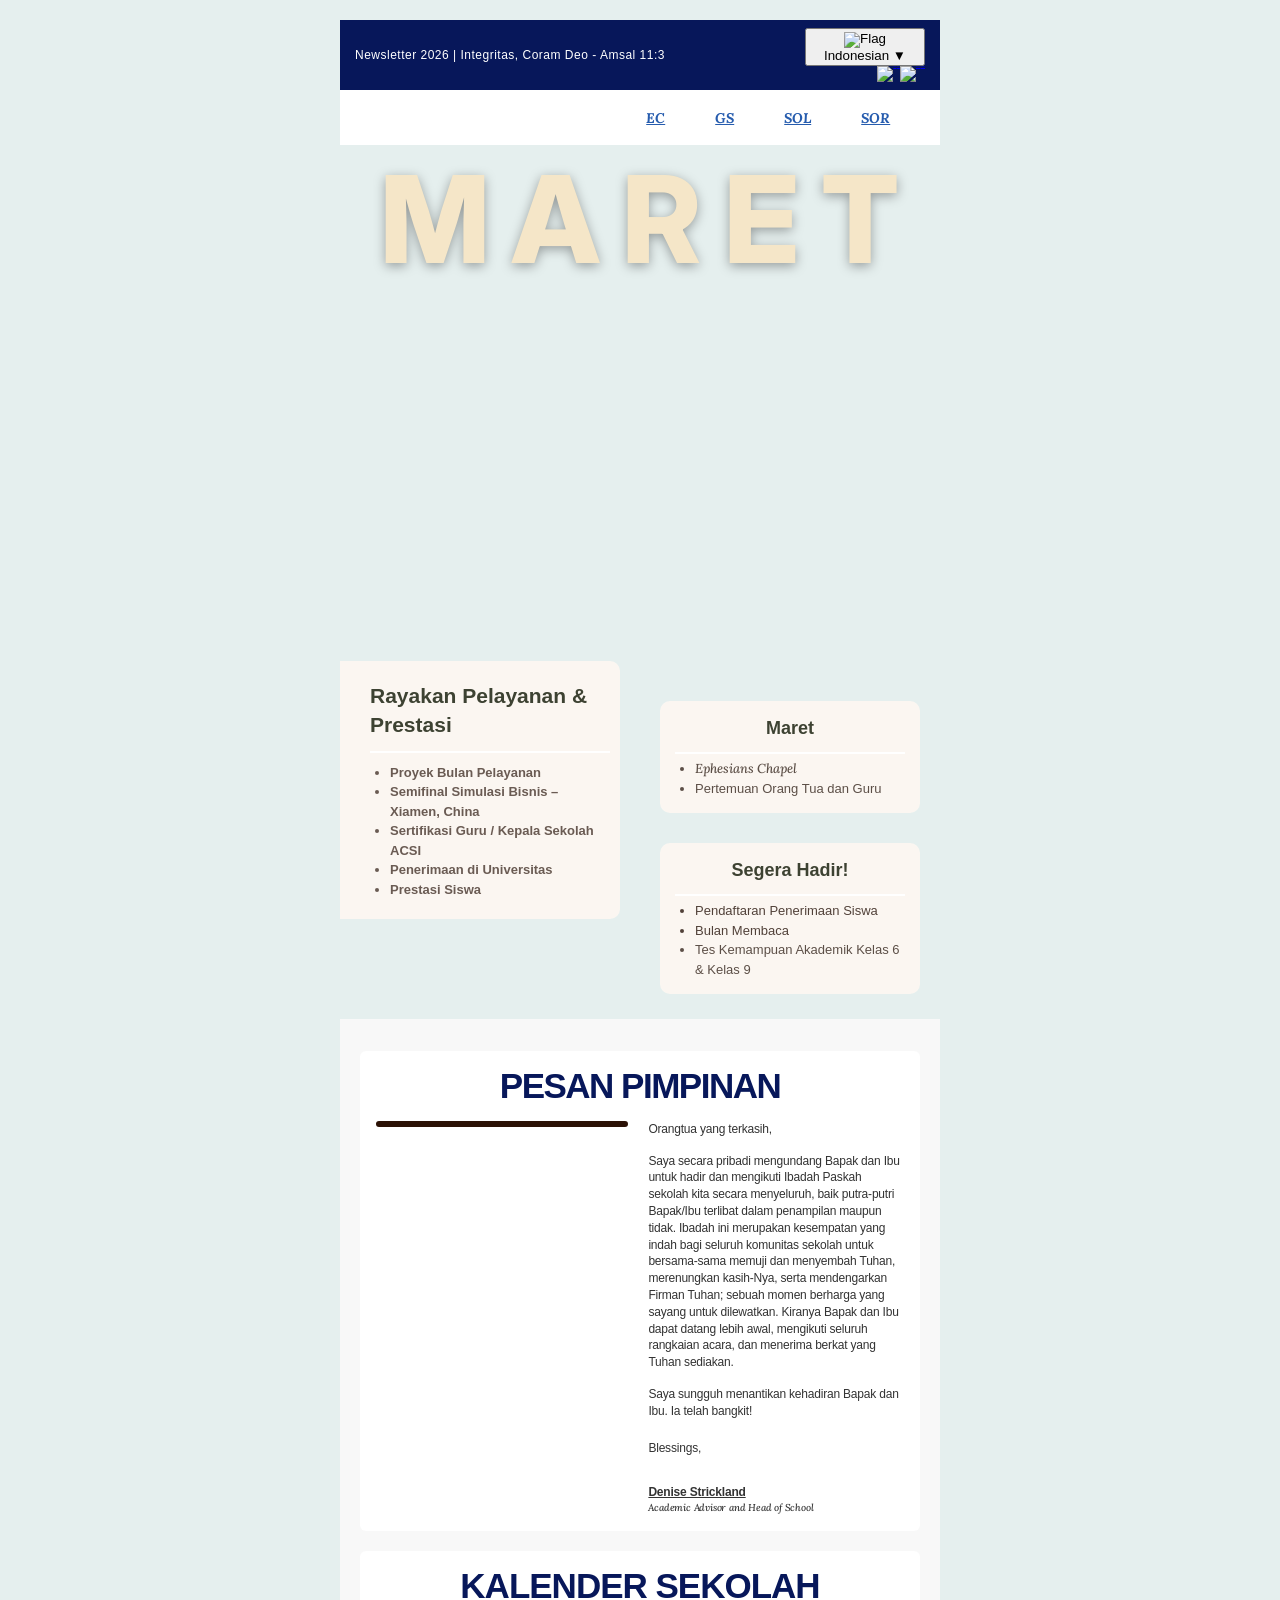
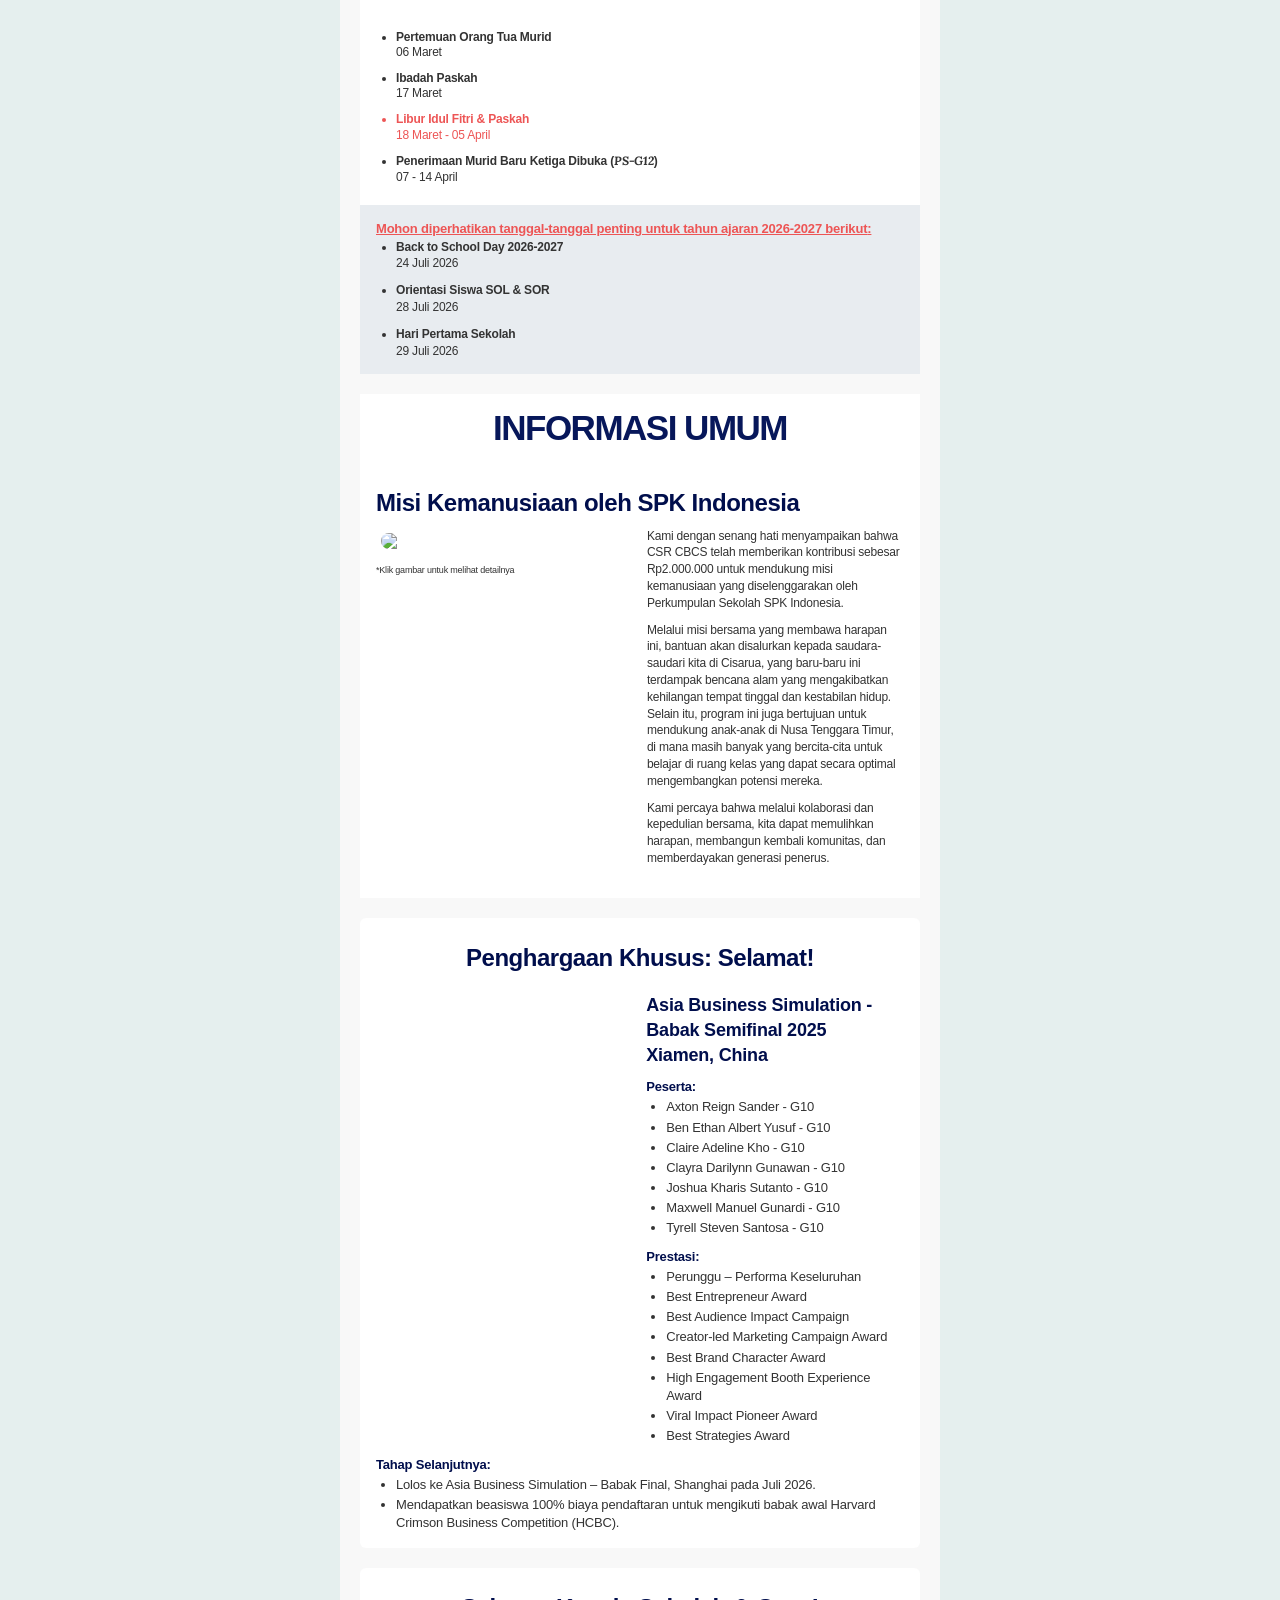
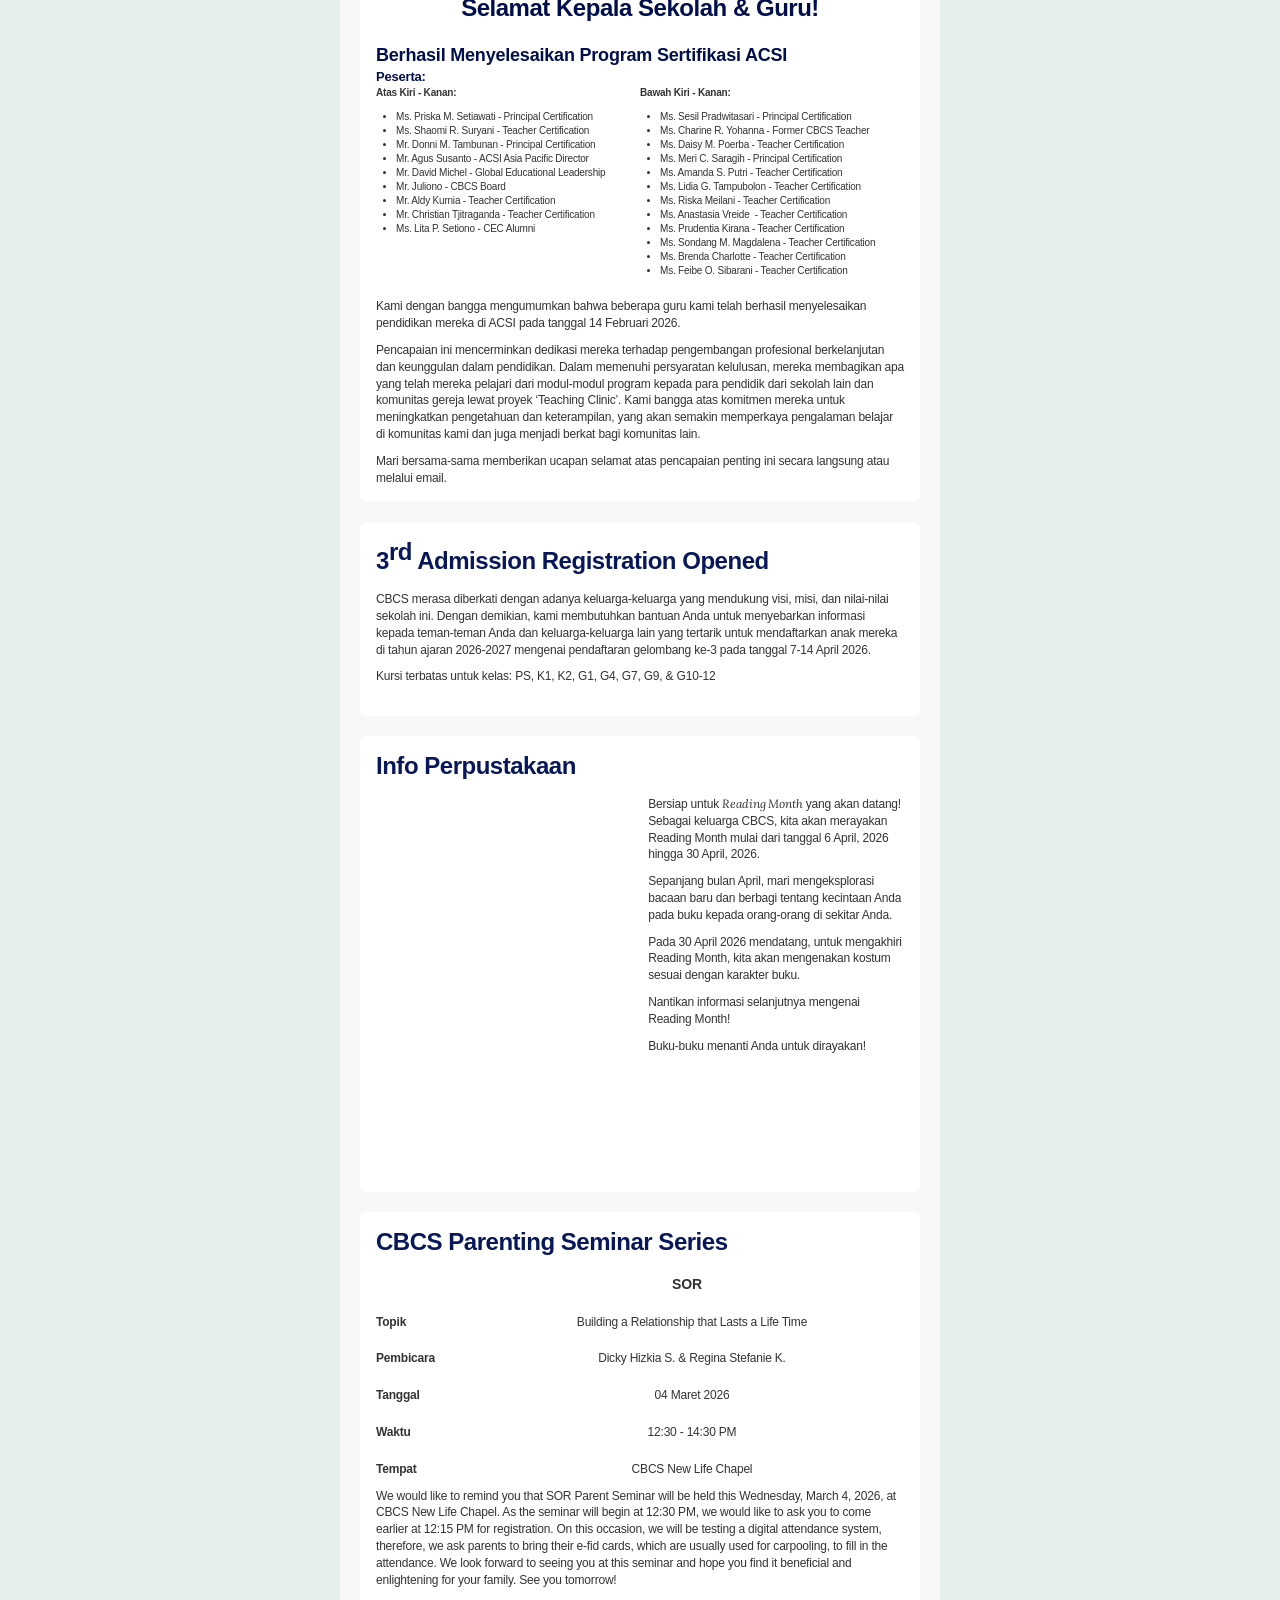
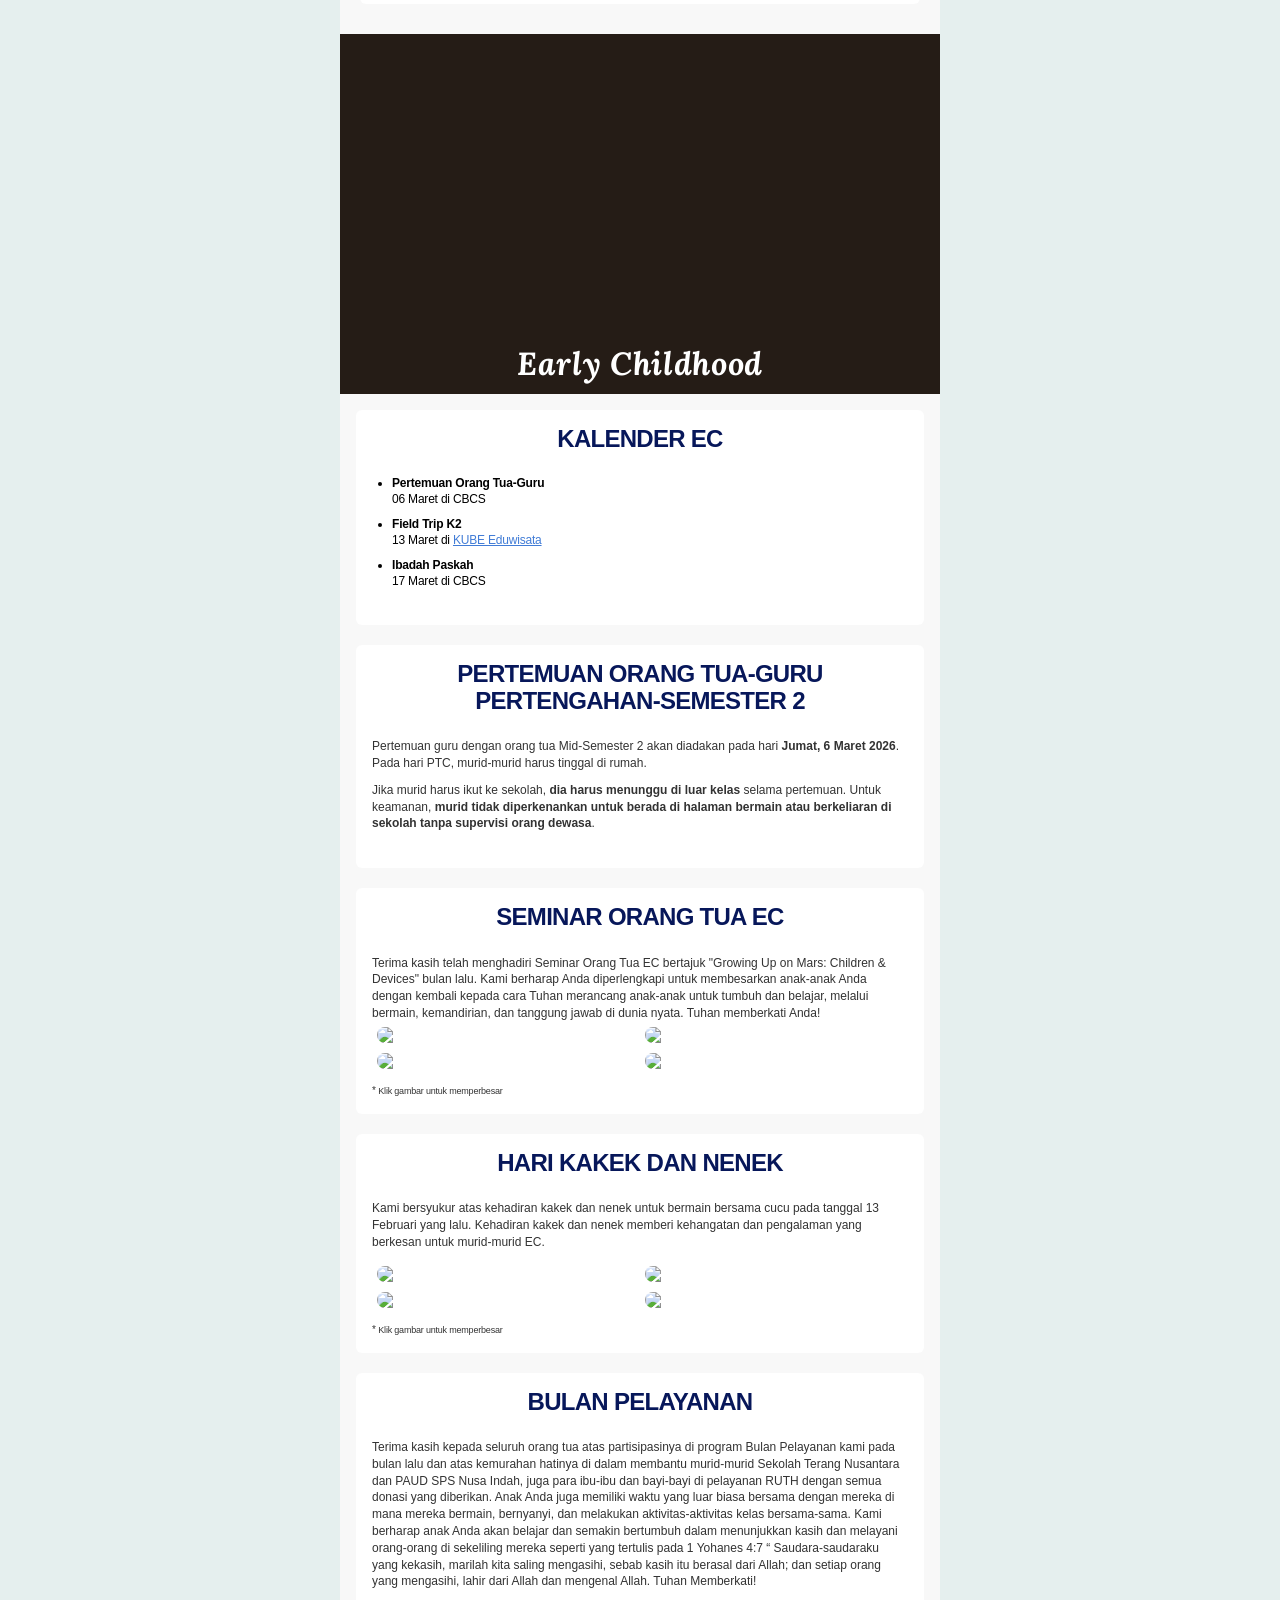
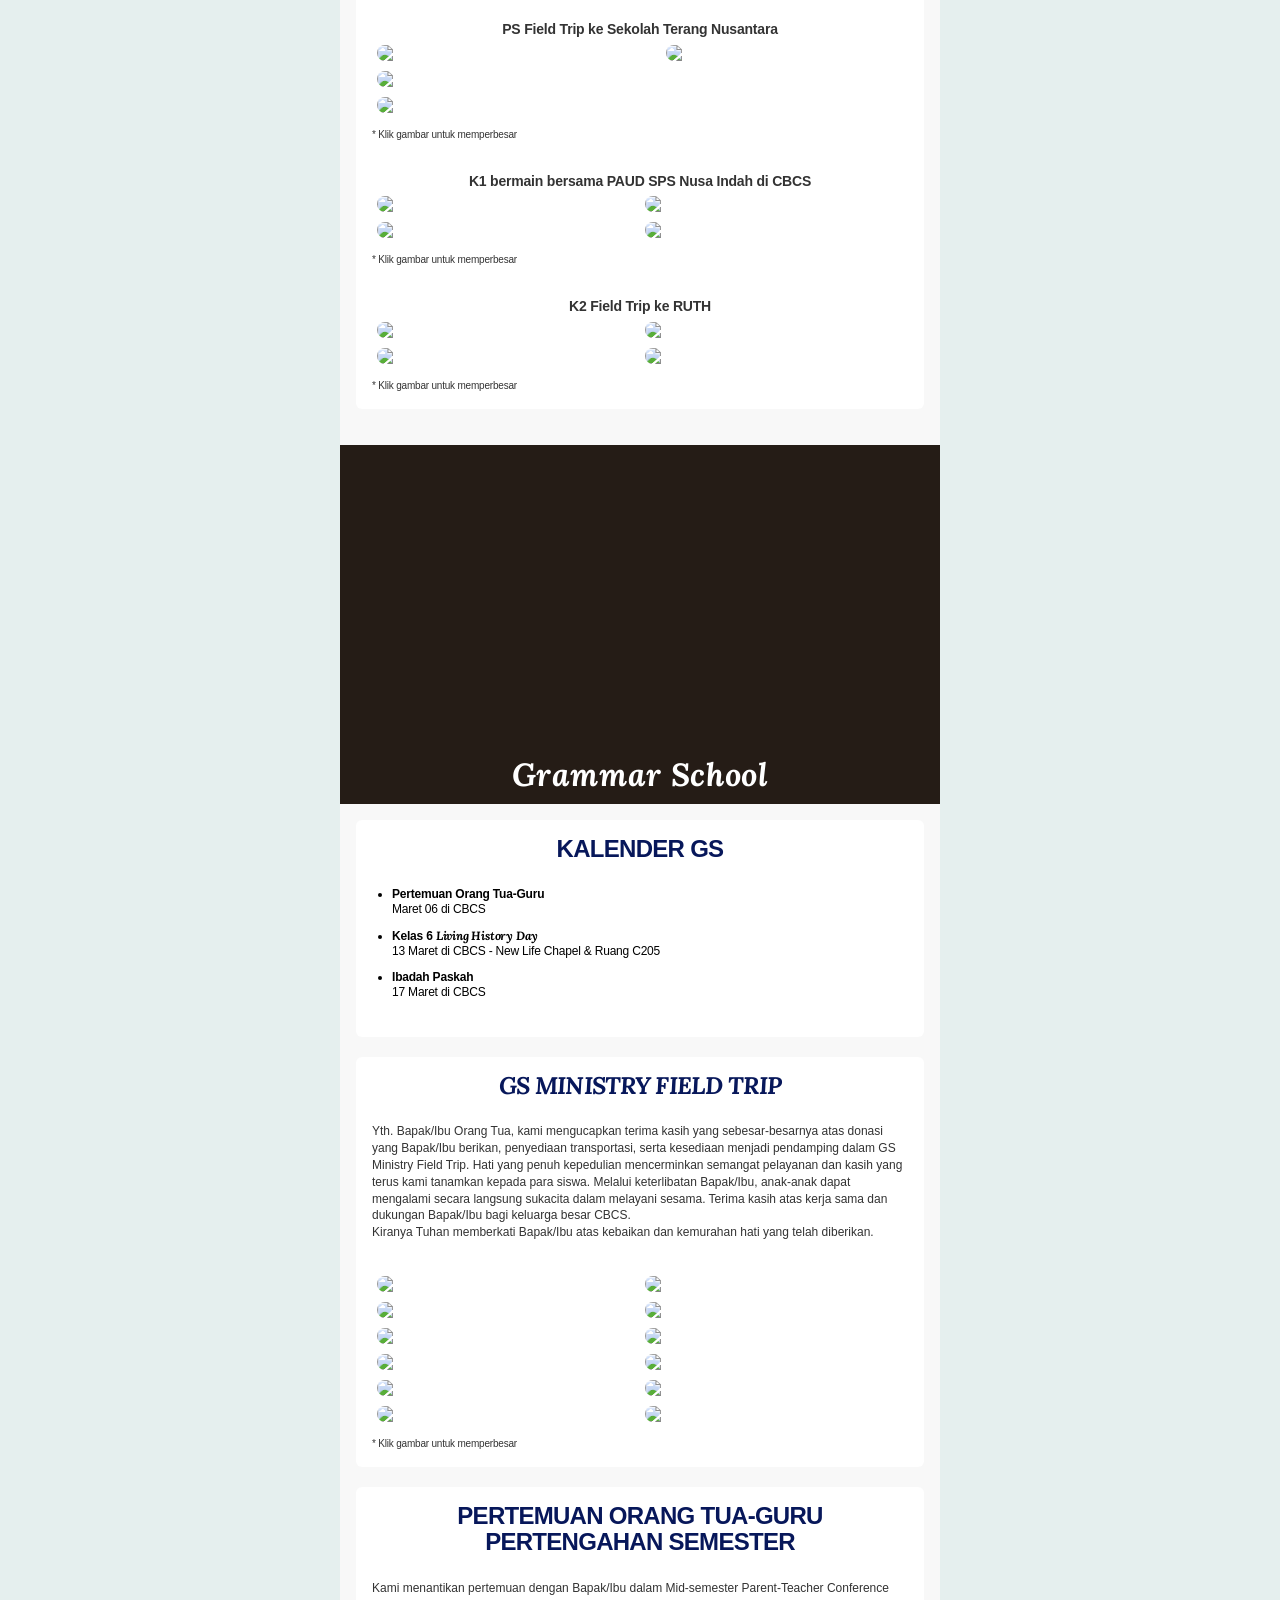
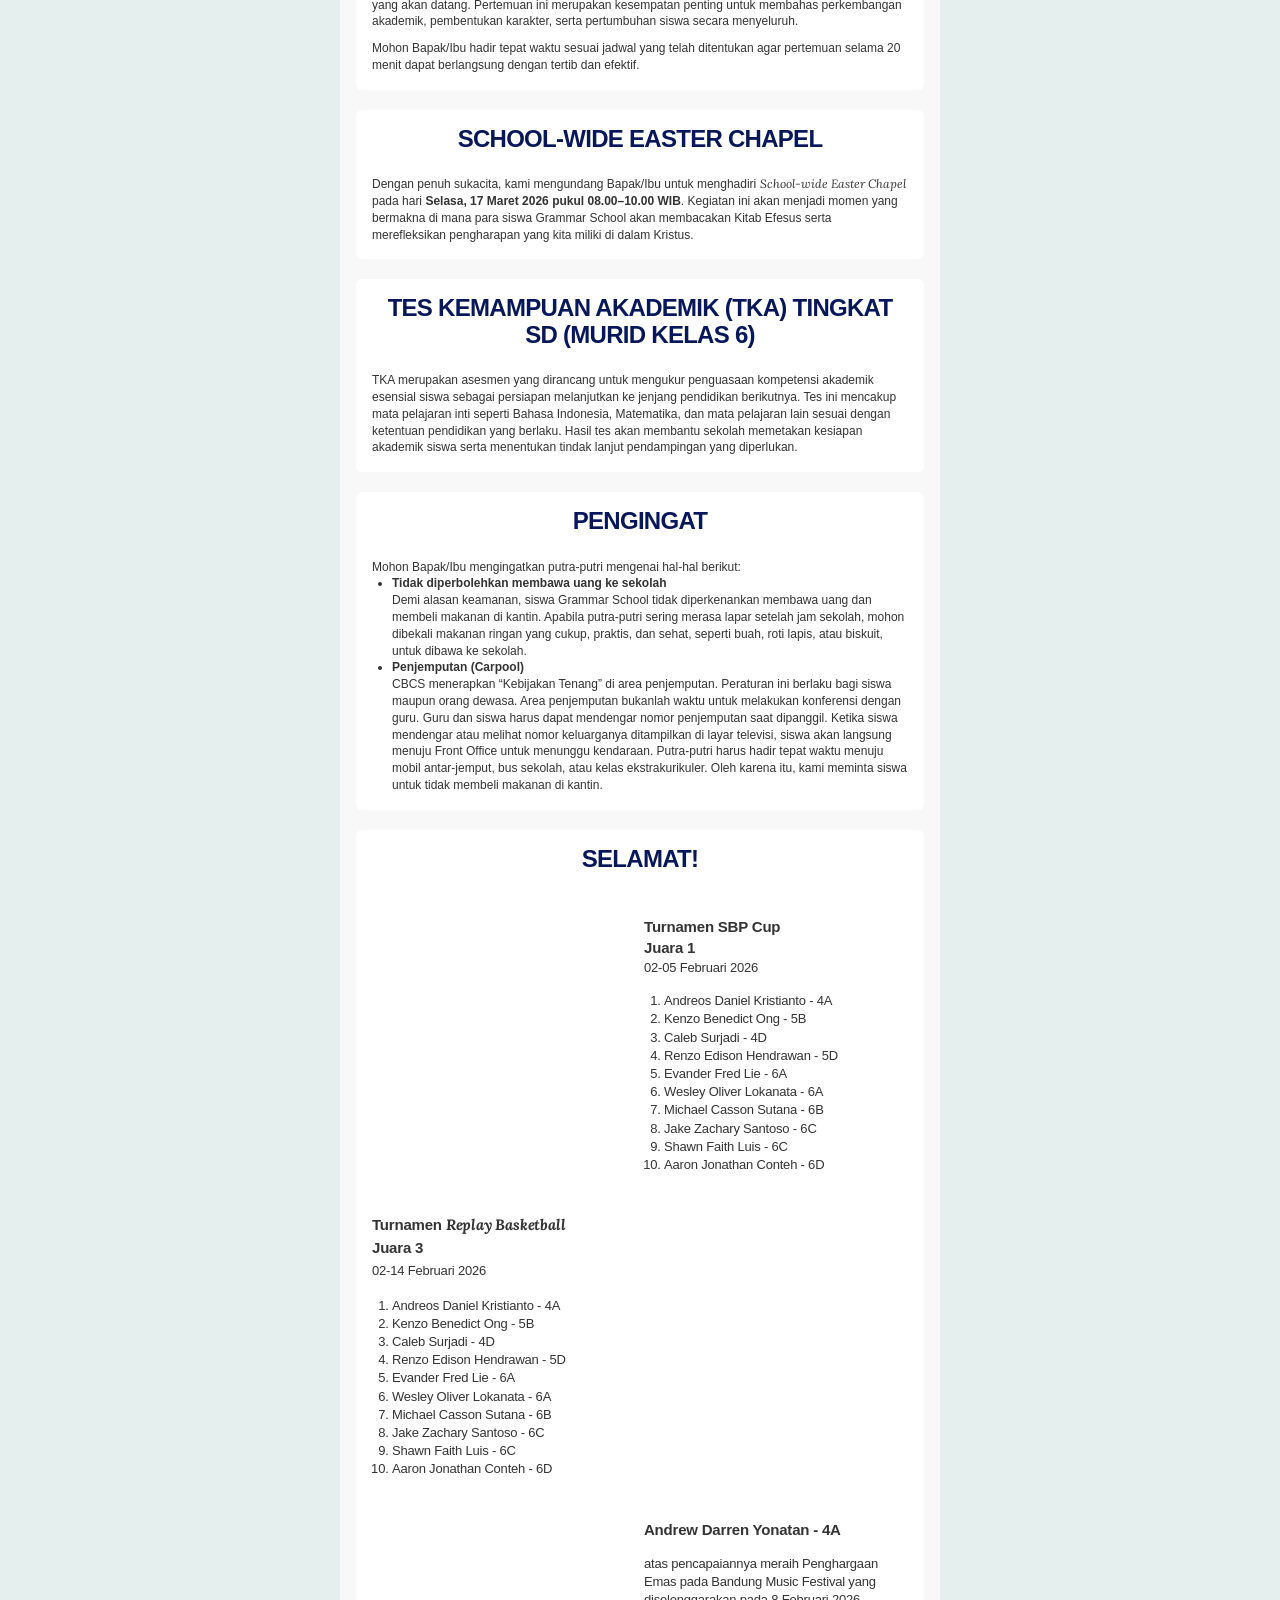
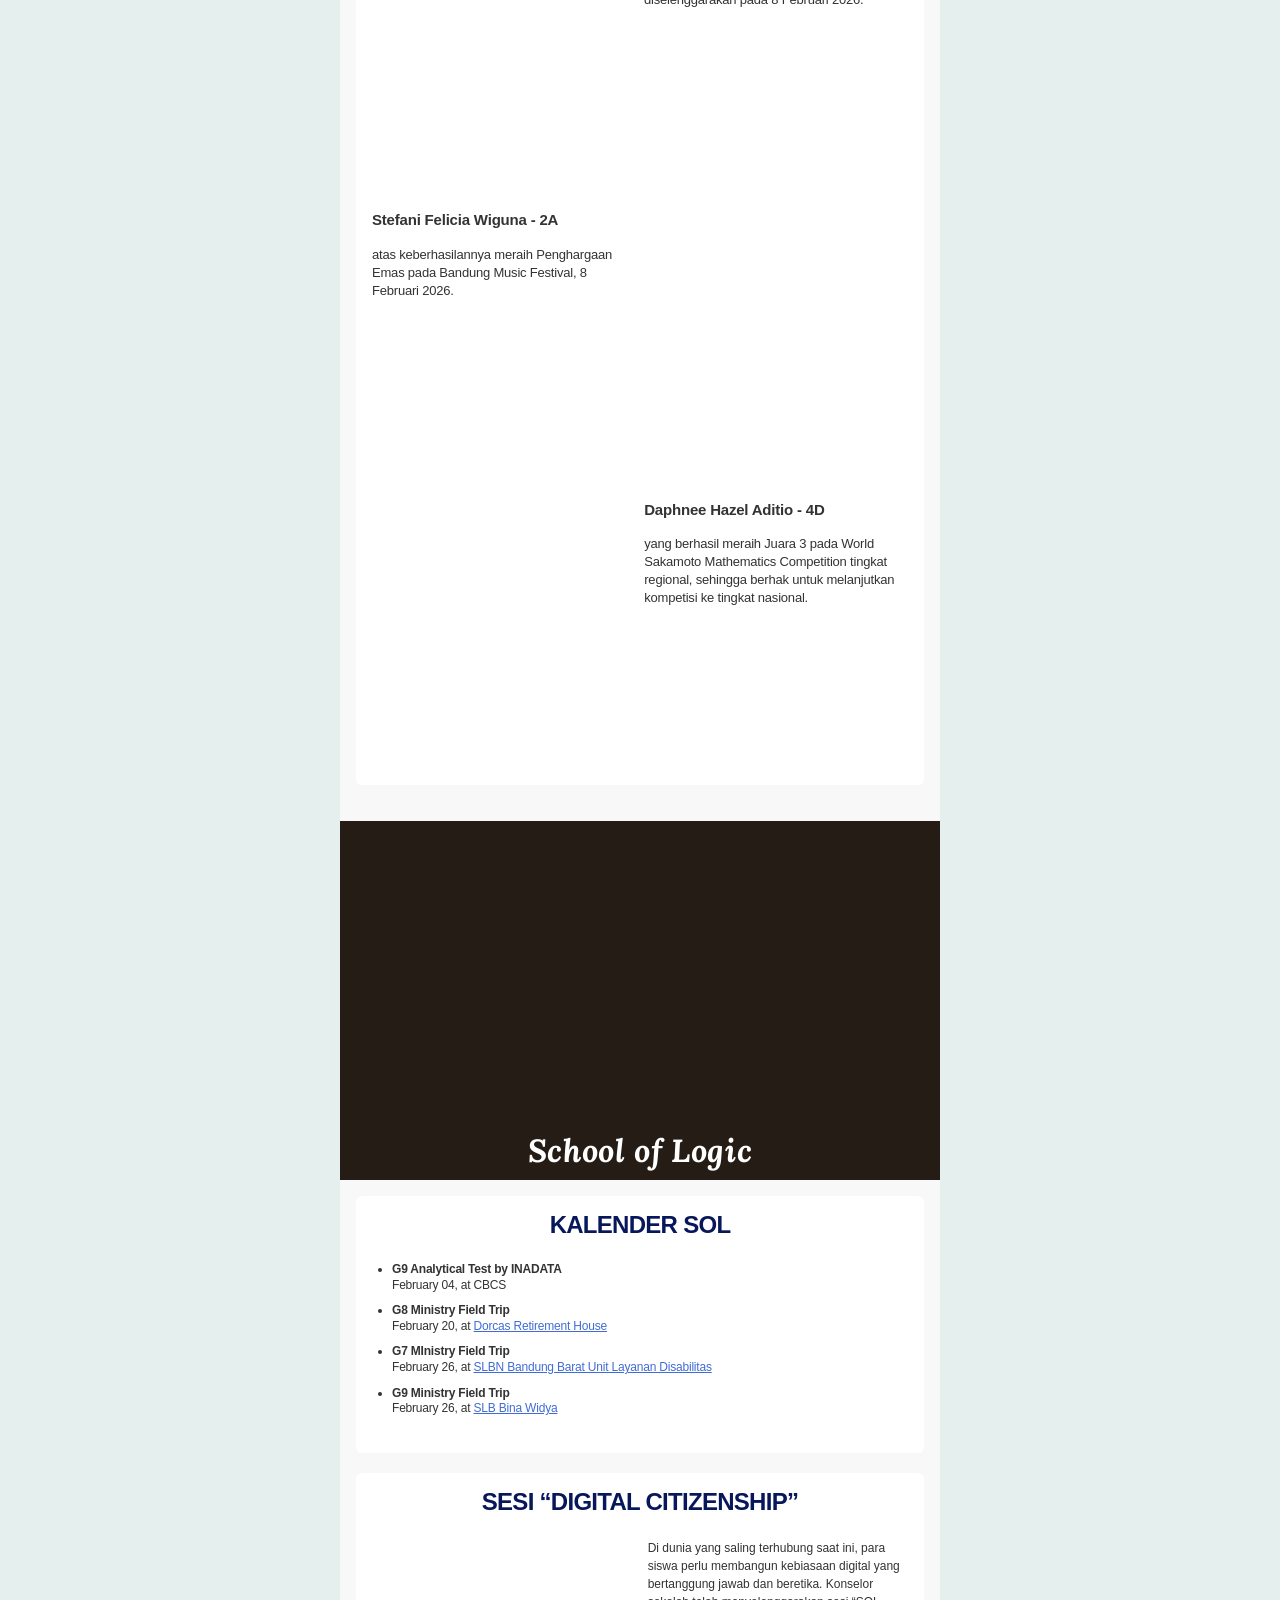
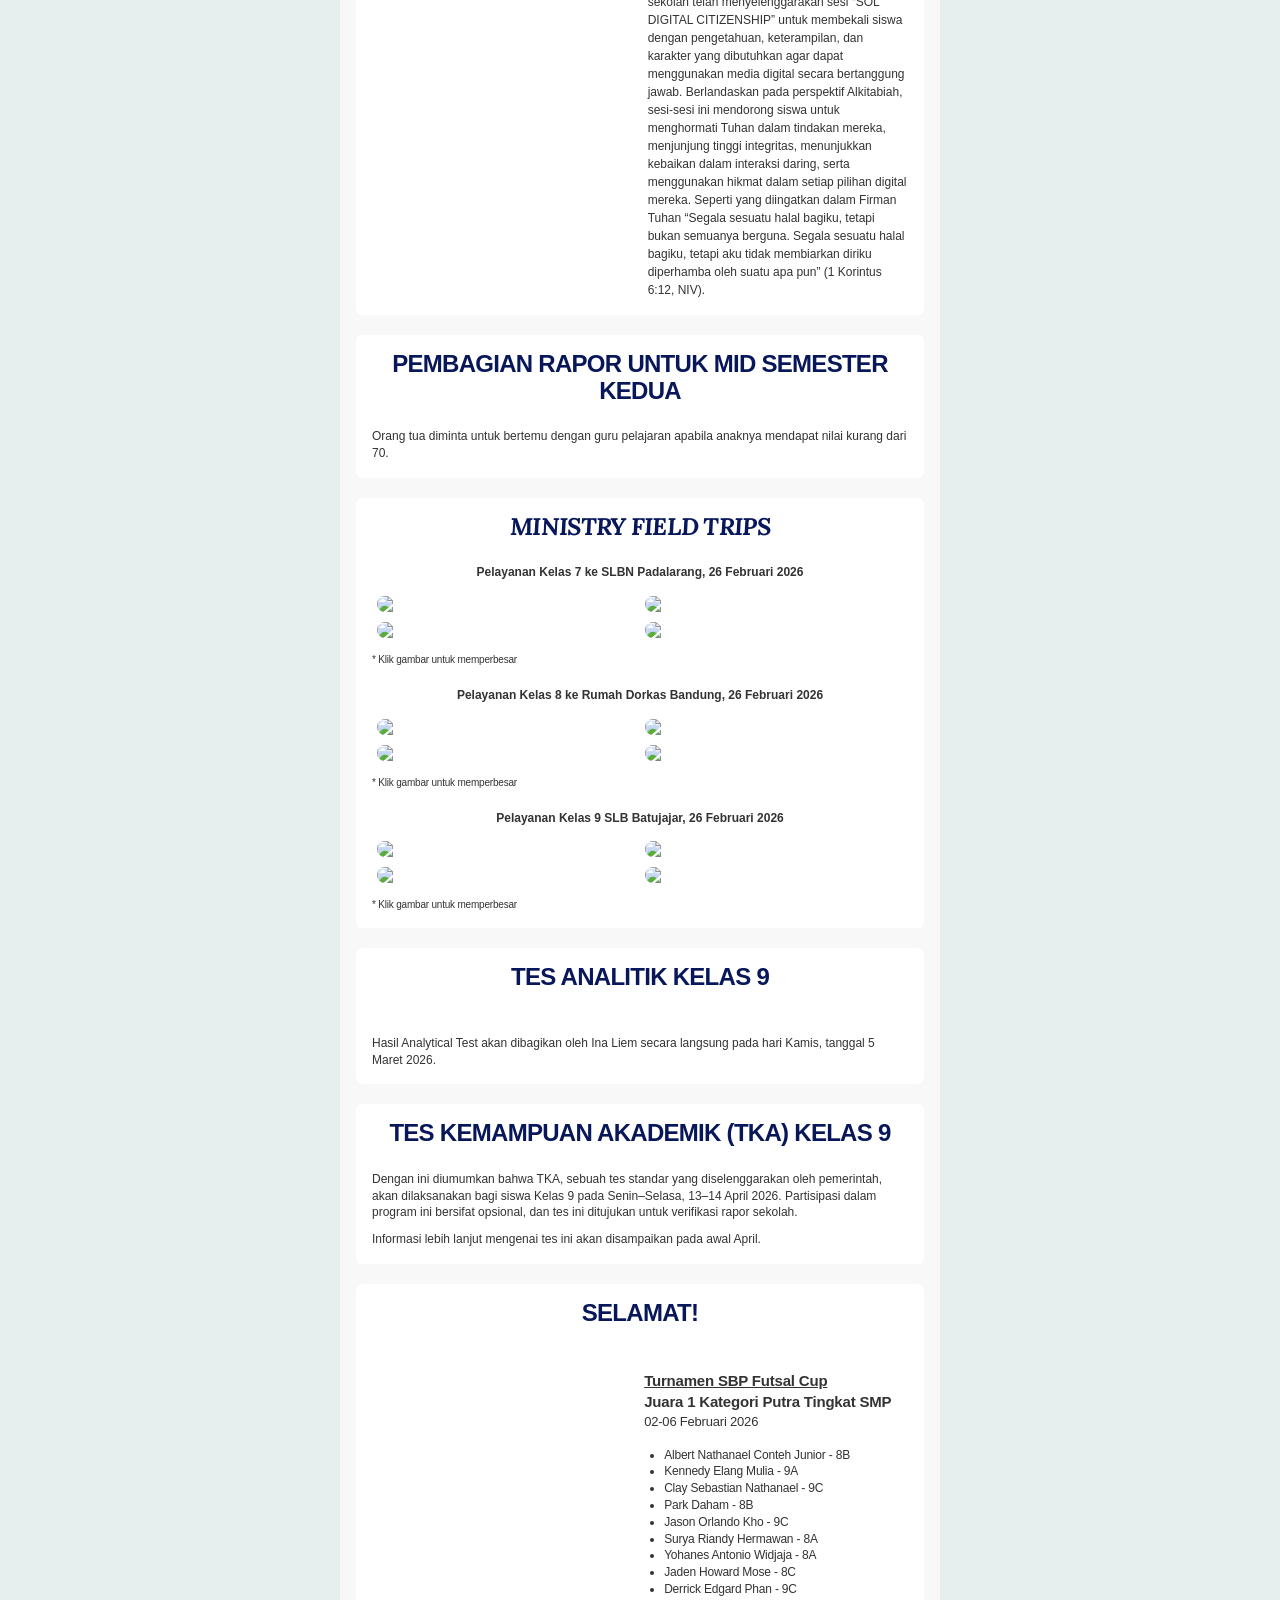
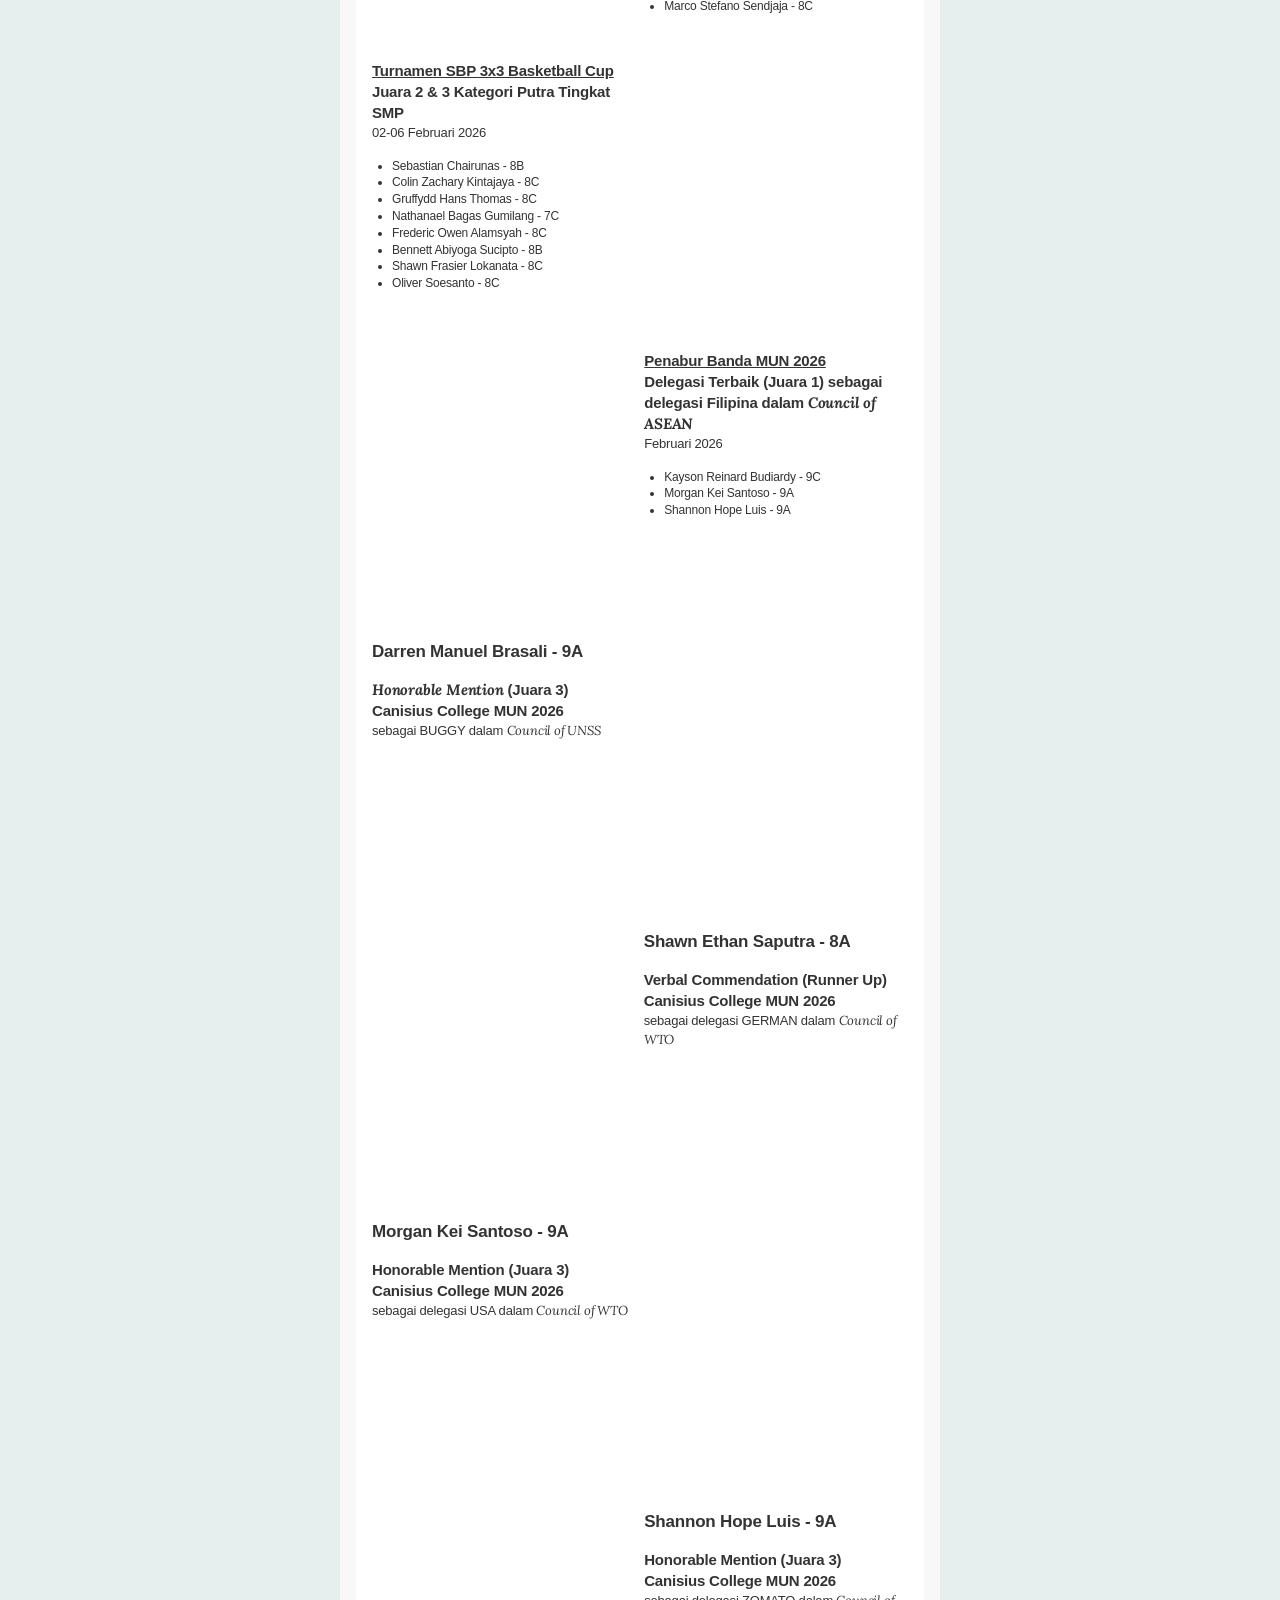
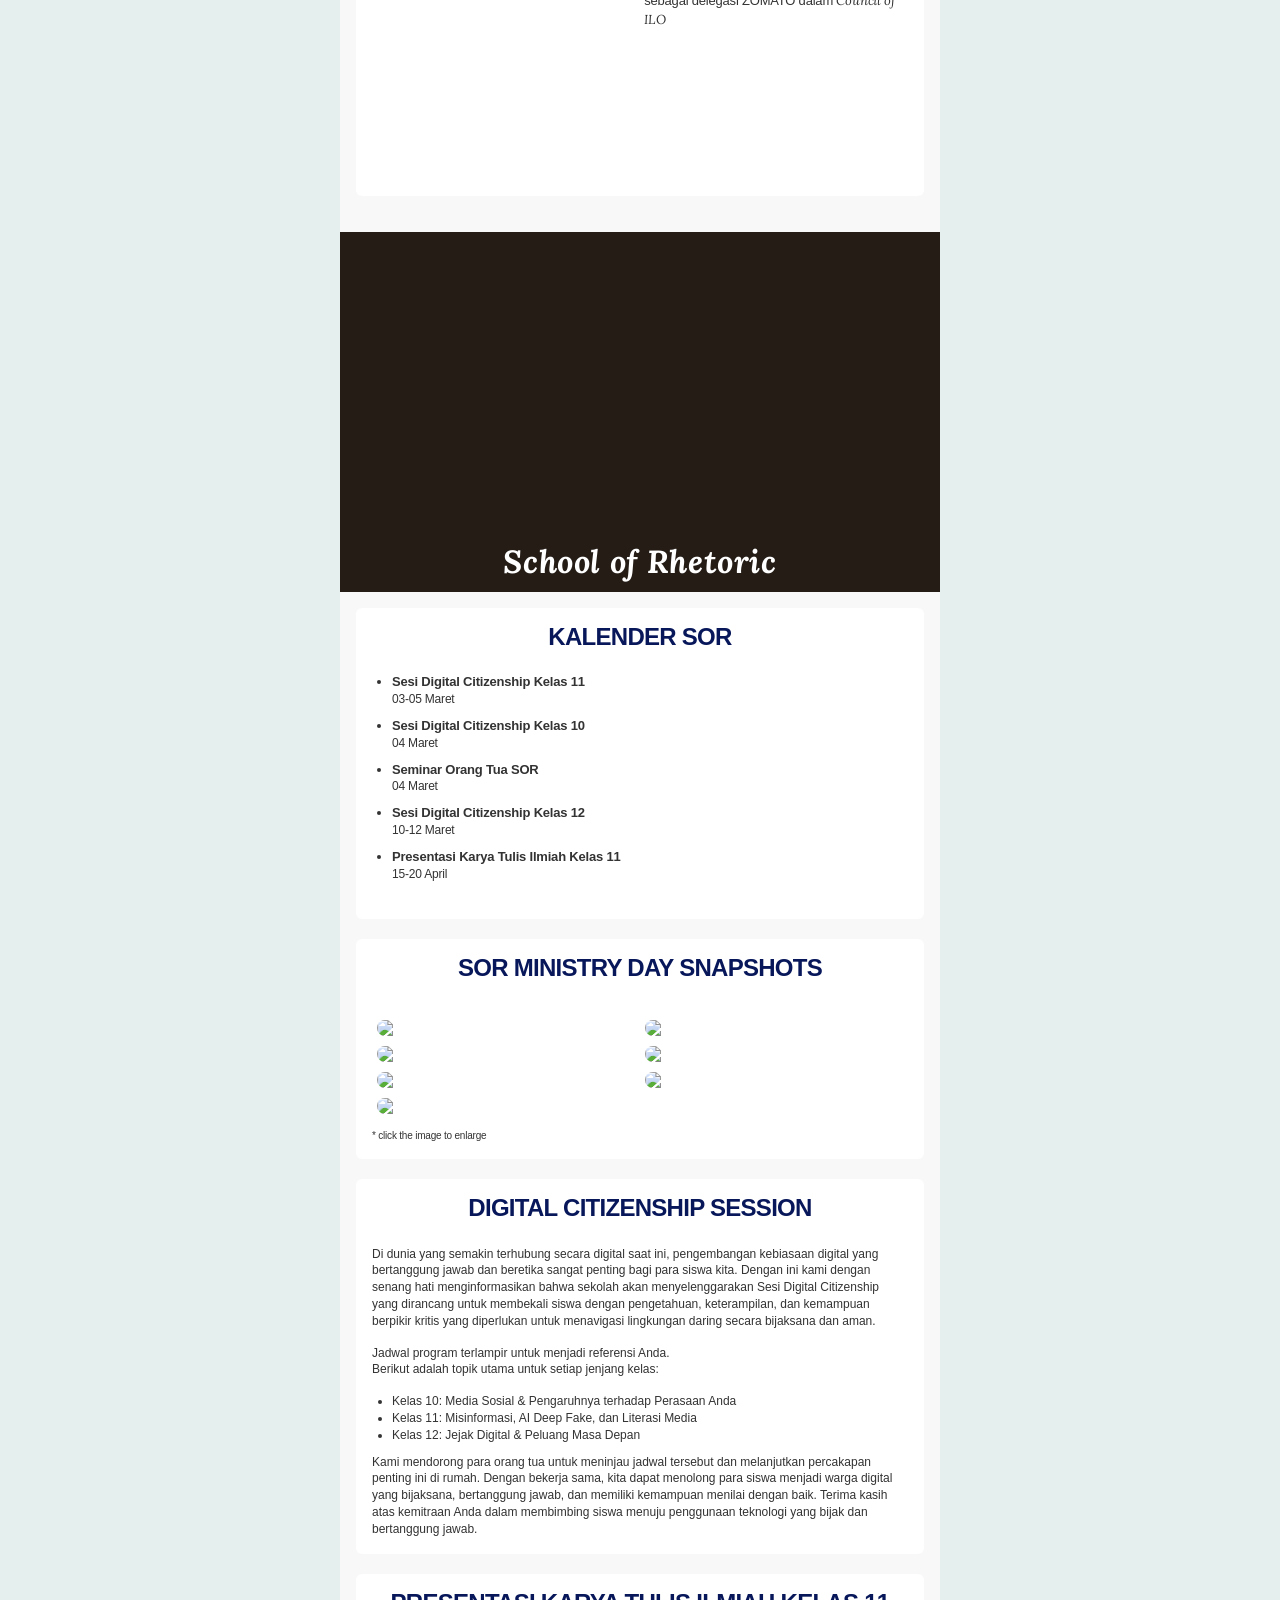
==== id/index.html @ 3349a111 "update" ====
<!DOCTYPE html>
<html xmlns:v="urn:schemas-microsoft-com:vml" xmlns:o="urn:schemas-microsoft-com:office:office">

<head>
 <meta charset="UTF-8" />
 <meta http-equiv="Content-Type" content="text/html; charset=utf-8" />
 <!--[if !mso]><!-- -->
 <meta http-equiv="X-UA-Compatible" content="IE=edge" />
 <!--<![endif]-->
 <meta name="viewport" content="width=device-width, initial-scale=1.0" />
 <meta name="format-detection" content="telephone=no, date=no, address=no, email=no" />
 <meta name="x-apple-disable-message-reformatting" />
 <link href="https://fonts.googleapis.com/css?family=Lora:ital,wght@0,400;1,400;0,500;0,600;0,700" rel="stylesheet" />
 <link href="https://fonts.googleapis.com/css?family=Inter:ital,wght@0,400;0,800" rel="stylesheet" />
 <title>Newsletter - Maret 2026</title>
 <style>
 html, body { margin: 0 !important; padding: 0 !important; min-height: 100% !important; width: 100% !important; -webkit-font-smoothing: antialiased; }
         * { -ms-text-size-adjust: 100%; }
         #outlook a { padding: 0; }
         .ReadMsgBody, .ExternalClass { width: 100%; }
         .ExternalClass, .ExternalClass p, .ExternalClass td, .ExternalClass div, .ExternalClass span, .ExternalClass font { line-height: 100%; }
         table, td, th { mso-table-lspace: 0 !important; mso-table-rspace: 0 !important; border-collapse: collapse; }
         u + .body table, u + .body td, u + .body th { will-change: transform; }
         body, td, th, p, div, li, a, span { -webkit-text-size-adjust: 100%; -ms-text-size-adjust: 100%; mso-line-height-rule: exactly; }
         img { border: 0; outline: 0; line-height: 100%; text-decoration: none; -ms-interpolation-mode: bicubic; }
         a[x-apple-data-detectors] { color: inherit !important; text-decoration: none !important; }
         .body .pc-project-body { background-color: transparent !important; }
                         
 
         @media (min-width: 621px) {
             .pc-lg-hide {  display: none; } 
             .pc-lg-bg-img-hide { background-image: none !important; }
         }
 </style>
 <style>
 @media (max-width: 620px) {
 .pc-project-body {min-width: 0px !important;}
 .pc-project-container, .pc-component {width: 100% !important;}
 .pc-sm-bg-img-hide {background-image: none !important;}
 .pc-w620-padding-0-0-0-0 {padding: 0px 0px 0px 0px !important;}
 .pc-w620-padding-8-20-8-10 {padding: 8px 20px 8px 10px !important;}
 .pc-w620-itemsVSpacings-30 {padding-top: 15px !important;padding-bottom: 15px !important;}
 .pc-w620-itemsHSpacings-0 {padding-left: 0px !important;padding-right: 0px !important;}
 .pc-w620-width-300px {width: 300px !important;}
 .pc-w620-itemsVSpacings-14 {padding-top: 7px !important;padding-bottom: 7px !important;}
 .pc-w620-valign-middle {vertical-align: middle !important;}
 td.pc-w620-halign-center,th.pc-w620-halign-center {text-align: center !important;text-align-last: center !important;}
 table.pc-w620-halign-center {float: none !important;margin-right: auto !important;margin-left: auto !important;}
 img.pc-w620-halign-center {margin-right: auto !important;margin-left: auto !important;}
 div.pc-w620-align-center,th.pc-w620-align-center,a.pc-w620-align-center,td.pc-w620-align-center {text-align: center !important;text-align-last: center !important;}
 table.pc-w620-align-center {float: none !important;margin-right: auto !important;margin-left: auto !important;}
 img.pc-w620-align-center {margin-right: auto !important;margin-left: auto !important;}
 table.pc-w620-spacing-0-20-16-20 {margin: 0px 20px 16px 20px !important;}
 td.pc-w620-spacing-0-20-16-20,th.pc-w620-spacing-0-20-16-20{margin: 0 !important;padding: 0px 20px 16px 20px !important;}
 .pc-w620-width-hug {width: auto !important;}
 .pc-w620-height-35px {height: 35px !important;}
 .pc-w620-width-100pc {width: 100% !important;}
 .pc-w620-height-35 {height: 35px !important;}
 table.pc-w620-spacing-0-0-0-0 {margin: 0px 0px 0px 0px !important;}
 td.pc-w620-spacing-0-0-0-0,th.pc-w620-spacing-0-0-0-0{margin: 0 !important;padding: 0px 0px 0px 0px !important;}
 .pc-w620-width-fill {width: 100% !important;}
 .pc-w620-itemsVSpacings-10 {padding-top: 5px !important;padding-bottom: 5px !important;}
 .pc-w620-itemsHSpacings-13 {padding-left: 6.5px !important;padding-right: 6.5px !important;}
 div.pc-w620-align-left,th.pc-w620-align-left,a.pc-w620-align-left,td.pc-w620-align-left {text-align: left !important;text-align-last: left !important;}
 table.pc-w620-align-left{float: none !important;margin-right: auto !important;margin-left: 0 !important;}
 img.pc-w620-align-left{margin-right: auto !important;margin-left: 0 !important;}
 div.pc-w620-textAlign-center,th.pc-w620-textAlign-center,a.pc-w620-textAlign-center,td.pc-w620-textAlign-center {text-align: center !important;text-align-last: center !important;}
 table.pc-w620-textAlign-center {float: none !important;margin-right: auto !important;margin-left: auto !important;}
 img.pc-w620-textAlign-center {margin-right: auto !important;margin-left: auto !important;}
 .pc-w620-font-size-13px {font-size: 13px !important;}
 .pc-w620-height-auto {height: auto !important;}
 .pc-w620-padding-20-0-200-0 {padding: 20px 0px 200px 0px !important;}
 .pc-w620-font-size-80px {font-size: 80px !important;}
 .pc-w620-line-height-45pc {line-height: 45% !important;}
 .pc-w620-letter-spacing-14pc {letter-spacing: 0.14em !important;}
 .pc-w620-height-400 {height: 400px !important;}
 .pc-w620-width-70pc {width: 70% !important;}
 table.pc-w620-spacing-0-70-20-0 {margin: 0px 70px 20px 0px !important;}
 td.pc-w620-spacing-0-70-20-0,th.pc-w620-spacing-0-70-20-0{margin: 0 !important;padding: 0px 70px 20px 0px !important;}
 .pc-w620-padding-10-20-10-20 {padding: 10px 20px 10px 20px !important;}
 table.pc-w620-spacing-0-80-20-0 {margin: 0px 80px 20px 0px !important;}
 td.pc-w620-spacing-0-80-20-0,th.pc-w620-spacing-0-80-20-0{margin: 0 !important;padding: 0px 80px 20px 0px !important;}
 .pc-w620-radius-0-10-10-0 {border-radius: 0px 10px 10px 0px !important;}
 .pc-w620-padding-10-0-10-0 {padding: 10px 0px 10px 0px !important;}
 table.pc-w620-spacing-0-0-20-70 {margin: 0px 0px 20px 70px !important;}
 td.pc-w620-spacing-0-0-20-70,th.pc-w620-spacing-0-0-20-70{margin: 0 !important;padding: 0px 0px 20px 70px !important;}
 .pc-w620-radius-10-0-0-10 {border-radius: 10px 0px 0px 10px !important;}
 .pc-w620-padding-10-10-10-10 {padding: 10px 10px 10px 10px !important;}
 .pc-w620-padding-20-0-20-0 {padding: 20px 0px 20px 0px !important;}
 .pc-w620-radius-none {border-radius: 0px !important;}
 .pc-w620-radius-5-5-5-5 {border-radius: 5px 5px 5px 5px !important;}
 .pc-w620-font-size-12px {font-size: 12px !important;}
 .pc-w620-itemsVSpacings-0 {padding-top: 0px !important;padding-bottom: 0px !important;}
 .pc-w620-font-size-9px {font-size: 9px !important;}
 .pc-w620-font-size-20px {font-size: 20px !important;}
 .pc-w620-itemsVSpacings-20 {padding-top: 10px !important;padding-bottom: 10px !important;}
 .pc-w620-itemsHSpacings-20 {padding-left: 10px !important;padding-right: 10px !important;}
 .pc-w620-font-size-10px {font-size: 10px !important;}
 .pc-w620-padding-20-20-20-20 {padding: 20px 20px 20px 20px !important;}
 table.pc-w620-spacing-12-20-12-20 {margin: 12px 20px 12px 20px !important;}
 td.pc-w620-spacing-12-20-12-20,th.pc-w620-spacing-12-20-12-20{margin: 0 !important;padding: 12px 20px 12px 20px !important;}
 .pc-w620-font-size-25px {font-size: 25px !important;}
 table.pc-w620-spacing-0-20-20-20 {margin: 0px 20px 20px 20px !important;}
 td.pc-w620-spacing-0-20-20-20,th.pc-w620-spacing-0-20-20-20{margin: 0 !important;padding: 0px 20px 20px 20px !important;}
 .pc-w620-height-208 {height: 208px !important;}
 .pc-w620-padding-0-0-20-0 {padding: 0px 0px 20px 0px !important;}
 .pc-w620-valign-top {vertical-align: top !important;}
 td.pc-w620-halign-left,th.pc-w620-halign-left {text-align: left !important;text-align-last: left !important;}
 table.pc-w620-halign-left {float: none !important;margin-right: auto !important;margin-left: 0 !important;}
 img.pc-w620-halign-left {margin-right: auto !important;margin-left: 0 !important;}
 .pc-w620-height-250px {height: 250px !important;}
 .pc-w620-width-50pc {width: 50% !important;}
 .pc-w620-text-align-center {text-align: center !important;text-align-last: center !important;}
 table.pc-w620-spacing-0-0-20-0 {margin: 0px 0px 20px 0px !important;}
 td.pc-w620-spacing-0-0-20-0,th.pc-w620-spacing-0-0-20-0{margin: 0 !important;padding: 0px 0px 20px 0px !important;}
 .pc-w620-itemsHSpacings-10 {padding-left: 5px !important;padding-right: 5px !important;}
 .pc-g-ib{display: inline-block !important;}
 .pc-g-b{display: block !important;}
 .pc-g-rb{display: block !important;width: auto !important;}
 .pc-g-wf{width: 100% !important;}
 .pc-g-rpt{padding-top: 0 !important;}
 .pc-g-rpr{padding-right: 0 !important;}
 .pc-g-rpb{padding-bottom: 0 !important;}
 .pc-g-rpl{padding-left: 0 !important;}
 
 .pc-w620-tableCollapsed-1 > tbody,.pc-w620-tableCollapsed-1 > tbody > tr,.pc-w620-tableCollapsed-1 > tr {display: block !important;}
 .pc-w620-tableCollapsed-1.pc-width-fill > tbody,.pc-w620-tableCollapsed-1.pc-width-fill > tbody > tr,.pc-w620-tableCollapsed-1.pc-width-fill > tr {width: 100% !important;}
 .pc-w620-tableCollapsed-1.pc-w620-width-fill > tbody,.pc-w620-tableCollapsed-1.pc-w620-width-fill > tbody > tr,.pc-w620-tableCollapsed-1.pc-w620-width-fill > tr {width: 100% !important;}
 .pc-w620-tableCollapsed-1 > tbody > tr > td,.pc-w620-tableCollapsed-1 > tr > td {display: block !important;width: auto !important;}
 .pc-w620-tableCollapsed-1.pc-width-fill > tbody > tr > td,.pc-w620-tableCollapsed-1.pc-width-fill > tr > td {width: 100% !important;box-sizing: border-box !important;}
 .pc-w620-tableCollapsed-1.pc-w620-width-fill > tbody > tr > td,.pc-w620-tableCollapsed-1.pc-w620-width-fill > tr > td {width: 100% !important;box-sizing: border-box !important;}
 .pc-sm-hide {display: none !important;}
 }
 </style>
 <!--[if !mso]><!-- -->
 <style>
 @font-face { font-family: 'Lora'; font-style: normal; font-weight: 400; src: url('https://fonts.gstatic.com/l/font?kit=0QI6MX1D_JOuGQbT0gvTJPa787weuxJPkqs&skey=1d294b6d956fb8e&v=v37') format('woff'), url('https://fonts.gstatic.com/s/lora/v37/0QI6MX1D_JOuGQbT0gvTJPa787weuxJPkq0.woff2') format('woff2'); } @font-face { font-family: 'Lora'; font-style: italic; font-weight: 400; src: url('https://fonts.gstatic.com/l/font?kit=0QI8MX1D_JOuMw_hLdO6T2wV9KnW-MoFoqF2mg&skey=92aaeeb853a906d8&v=v37') format('woff'), url('https://fonts.gstatic.com/s/lora/v37/0QI8MX1D_JOuMw_hLdO6T2wV9KnW-MoFoqF2nA.woff2') format('woff2'); } @font-face { font-family: 'Lora'; font-style: normal; font-weight: 500; src: url('https://fonts.gstatic.com/l/font?kit=0QI6MX1D_JOuGQbT0gvTJPa787wsuxJPkqs&skey=1d294b6d956fb8e&v=v37') format('woff'), url('https://fonts.gstatic.com/s/lora/v37/0QI6MX1D_JOuGQbT0gvTJPa787wsuxJPkq0.woff2') format('woff2'); } @font-face { font-family: 'Lora'; font-style: normal; font-weight: 600; src: url('https://fonts.gstatic.com/l/font?kit=0QI6MX1D_JOuGQbT0gvTJPa787zAvBJPkqs&skey=1d294b6d956fb8e&v=v37') format('woff'), url('https://fonts.gstatic.com/s/lora/v37/0QI6MX1D_JOuGQbT0gvTJPa787zAvBJPkq0.woff2') format('woff2'); } @font-face { font-family: 'Lora'; font-style: normal; font-weight: 700; src: url('https://fonts.gstatic.com/l/font?kit=0QI6MX1D_JOuGQbT0gvTJPa787z5vBJPkqs&skey=1d294b6d956fb8e&v=v37') format('woff'), url('https://fonts.gstatic.com/s/lora/v37/0QI6MX1D_JOuGQbT0gvTJPa787z5vBJPkq0.woff2') format('woff2'); } @font-face { font-family: 'Inter'; font-style: normal; font-weight: 400; src: url('https://fonts.gstatic.com/l/font?kit=UcCO3FwrK3iLTeHuS_nVMrMxCp50SjIw2boKoduKmMEVuLyfAZFhjg&skey=c491285d6722e4fa&v=v20') format('woff'), url('https://fonts.gstatic.com/s/inter/v20/UcCO3FwrK3iLTeHuS_nVMrMxCp50SjIw2boKoduKmMEVuLyfAZFhiA.woff2') format('woff2'); } @font-face { font-family: 'Inter'; font-style: normal; font-weight: 800; src: url('https://fonts.gstatic.com/l/font?kit=UcCO3FwrK3iLTeHuS_nVMrMxCp50SjIw2boKoduKmMEVuDyYAZFhjg&skey=c491285d6722e4fa&v=v20') format('woff'), url('https://fonts.gstatic.com/s/inter/v20/UcCO3FwrK3iLTeHuS_nVMrMxCp50SjIw2boKoduKmMEVuDyYAZFhiA.woff2') format('woff2'); }
 </style>
 <!--<![endif]-->
 <!-- Hover Button & Favicon -->
 <link href="https://cahayabangsa.org/newsletter/hover-button.css" rel="stylesheet" />
 <link rel="shortcut icon" href="https://cahayabangsa.org/newsletter/favicon-cb-16.png" />
 <!-- End Hover Button & Favicon -->
 <style>
 /* ===== GALLERY GRID ===== */
 .gallery {
   column-count: 3;
   column-gap: 10px;
   /*width: 90%;*/
   max-width: 600px;
 }
 
 .gallery img {
   width: 100%;
   height: auto;
   margin-bottom: 10px;
   border-radius: 10px;
   cursor: pointer;
   transition: 0.3s;
 }
 
 .gallery img:hover {
   transform: scale(1.03);
 }
 
 .gallery:has(:hover) img:not(:hover){
   filter: brightness(0.5);
 }
 
 /* ===== LIGHTBOX ===== */
 .lightbox {
   position: fixed;
   inset: 0;
   background: rgba(0,0,0,0.85);
   display: flex;
   align-items: center;
   justify-content: center;
   opacity: 0;
   pointer-events: none;
   transition: 0.3s;
   z-index: 999;
 }
 
 .lightbox.active {
   opacity: 1;
   pointer-events: auto;
 }
 
 .lightbox img {
   max-width: 90%;
   max-height: 85vh;
   border-radius: 12px;
   transform: scale(0.7);
   transition: 0.35s ease;
   box-shadow: 0 0 40px rgba(0,0,0,0.6);
 }
 
 .lightbox.active img {
   transform: scale(1);
 }
 
 /* close hint */
 .lightbox::after {
   content:"Click anywhere or press ESC to close";
   position:absolute;
   bottom:30px;
   color:#aaa;
   font-size:14px;
 }
 </style>
 <!--[if mso]>
    <style type="text/css">
        .pc-font-alt {
            font-family: Arial, Helvetica, sans-serif !important;
        }
    </style>
    <![endif]-->
 <!--[if gte mso 9]>
    <xml>
        <o:OfficeDocumentSettings>
            <o:AllowPNG/>
            <o:PixelsPerInch>96</o:PixelsPerInch>
        </o:OfficeDocumentSettings>
    </xml>
    <![endif]-->
</head>

<body class="body pc-font-alt" style="width: 100% !important; min-height: 100% !important; margin: 0 !important; padding: 0 !important; mso-line-height-rule: exactly; -webkit-font-smoothing: antialiased; -webkit-text-size-adjust: 100%; -ms-text-size-adjust: 100%; font-variant-ligatures: normal; text-rendering: optimizeLegibility; -moz-osx-font-smoothing: grayscale; background-color: #e5efee; font-feature-settings: 'calt';" bgcolor="#e5efee">
 <table class="pc-project-body" style="table-layout: fixed; width: 100%; min-width: 600px; background-color: #e5efee;" bgcolor="#e5efee" border="0" cellspacing="0" cellpadding="0" role="presentation">
  <tr>
   <td align="center" valign="top" style="width:auto;">
    <table class="pc-project-container" align="center" border="0" cellpadding="0" cellspacing="0" role="presentation">
     <tr>
      <td class="pc-w620-padding-0-0-0-0" style="padding: 20px 0px 20px 0px;" align="left" valign="top">
       <!-- BEGIN MODULE: Header  -->
       <table class="pc-component" style="width: 600px; max-width: 600px;" width="600" align="center" border="0" cellspacing="0" cellpadding="0" role="presentation">
        <tr>
         <td class="pc-w620-spacing-0-0-0-0" width="100%" border="0" cellspacing="0" cellpadding="0" role="presentation">
          <table width="100%" align="center" border="0" cellspacing="0" cellpadding="0" role="presentation">
           <tr>
            <td valign="top" class="pc-w620-padding-0-0-0-0" style="height: unset; background-color: #ffffff;" bgcolor="#ffffff">
             <table border="0" cellpadding="0" cellspacing="0" role="presentation" width="100%">
              <tr>
               <td class="pc-w620-padding-8-20-8-10" valign="top" bgcolor="#07175a" style="height: unset; padding: 8px 10px 8px 10px; background-color: #07175a;">
                <table width="100%" border="0" cellpadding="0" cellspacing="0" role="presentation">
                 <tr>
                  <td>
                   <table align="left" width="100%" border="0" cellpadding="0" cellspacing="0" role="presentation">
                    <tr>
                     <td style="padding: 0px 5px 0px 5px;" valign="top">
                      <table class="pc-width-fill" width="100%" border="0" cellpadding="0" cellspacing="0" role="presentation">
                       <tbody>
                        <tr>
                         <td class="pc-g-rpt pc-g-rpb pc-w620-itemsVSpacings-30" align="left" valign="middle" style="width: 50%; padding-top: 0px; padding-bottom: 0px;">
                          <table class="pc-w620-width-300px" style="width: 450px;" border="0" cellpadding="0" cellspacing="0" role="presentation">
                           <tr>
                            <td align="left" valign="middle">
                             <table border="0" cellpadding="0" cellspacing="0" role="presentation" align="left">
                              <tr>
                               <td valign="top" align="left">
                                <div class="pc-font-alt" style="text-decoration: none;">
                                 <div style="font-size:12px;line-height:140%;text-align:left;text-align-last:left;color:#ffffff;font-family:'Lora', Arial, Helvetica, sans-serif;font-style:normal;letter-spacing:0.5px;">
                                  <div style="font-family:'Lora', Arial, Helvetica, sans-serif;"><span style="font-family: 'Lora', Arial, Helvetica, sans-serif; font-weight: 400; font-size: 12px; line-height: 140%;">Newsletter 2026 | Integritas, Coram Deo - Amsal 11:3</span>
                                  </div>
                                 </div>
                                </div>
                               </td>
                              </tr>
                             </table>
                            </td>
                           </tr>
                          </table>
                         </td>
                         <td class="pc-g-rpt pc-g-rpb pc-w620-itemsVSpacings-30" align="left" valign="middle" style="width: 50%; padding-top: 0px; padding-bottom: 0px;">
                          <table style="width: 100%;" border="0" cellpadding="0" cellspacing="0" role="presentation">
                           <tr>
                            <td align="right" valign="middle">
                             <table width="100%" border="0" cellpadding="0" cellspacing="0" role="presentation">
                              <tr>
                               <td align="right" valign="top" style="line-height: 1px; font-size: 1px;">
                                <table width="100%" border="0" cellpadding="0" cellspacing="0" role="presentation">
                                 <tr>
                                  <td align="right" valign="top">
                                   <div class="language-selector">
									<div class="dropdown">
										<button class="dropdown-toggle" id="langToggle">
											<img id="currentFlag" alt="Flag" class="flag-icon">
											<span id="currentLang">Indonesian</span>
											<span class="arrow">▼</span>
										</button>
										<div class="dropdown-menu" id="langMenu">
											<!-- Redirect URLs in HTML only -->
											<a href="https://cahayabangsa.org/newsletter/mar-26/" class="lang-option" data-lang="en">
												<img data-flag="en" alt="English" class="flag-icon">
												<span>English</span>
											</a>
											<a href="https://cahayabangsa.org/newsletter/mar-26/id" class="lang-option" data-lang="id">
												<img data-flag="id" alt="Indonesian" class="flag-icon">
												<span>Indonesian</span>
											</a>
										</div>
									</div>
								</div>
                                  </td>
                                 </tr>
                                </table>
                               </td>
                              </tr>
                             </table>
                            </td>
                           </tr>
                          </table>
                         </td>
                        </tr>
                       </tbody>
                      </table>
                     </td>
                    </tr>
                   </table>
                  </td>
                 </tr>
                </table>
               </td>
              </tr>
             </table>
             <table width="100%" border="0" cellpadding="0" cellspacing="0" role="presentation">
              <tr>
               <td class="pc-w620-spacing-0-20-16-20 pc-w620-valign-middle pc-w620-align-center" align="left" style="padding: 10px 15px 10px 15px;">
                <table class="pc-w620-align-center" align="left" width="100%" border="0" cellpadding="0" cellspacing="0" role="presentation">
                 <tr>
                  <td class="pc-w620-padding-0-0-0-0" valign="top">
                   <table class="pc-width-fill pc-g-b pc-w620-halign-center" width="100%" border="0" cellpadding="0" cellspacing="0" role="presentation">
                    <tbody class="pc-g-b">
                     <tr class="pc-g-b pc-g-wf">
                      <td class="pc-g-rb pc-g-rpt pc-g-wf pc-w620-itemsVSpacings-14" align="left" valign="middle" style="width: 200px; padding-top: 0px; padding-bottom: 0px;">
                       <table class="pc-w620-width-hug pc-w620-halign-center" style="width: 100%;" border="0" cellpadding="0" cellspacing="0" role="presentation">
                        <tr>
                         <!--[if !gte mso 9]><!-- -->
                         <td class="pc-w620-halign-center pc-w620-valign-middle pc-w620-height-35px" height="35" align="center" valign="middle" background="https://cahayabangsa.org/newsletter/imgnews/cbcs1_text_b.svg" style="height: 35px; background-image: url('https://cahayabangsa.org/newsletter/imgnews/cbcs1_text_b.svg'); background-size: contain; background-position: center; background-repeat: no-repeat;">
                          <!--<![endif]-->
                          <!--[if gte mso 9]>
                <td class="pc-w620-halign-center pc-w620-valign-middle pc-w620-height-35px" height="35" align="center" valign="middle" background="https://cahayabangsa.org/newsletter/imgnews/cbcs1_text_b.svg" style="height: 35px; background-image: url('https://cahayabangsa.org/newsletter/imgnews/cbcs1_text_b.svg'); background-size: contain; background-position: center; background-repeat: no-repeat;">
            <![endif]-->
                          <!--[if gte mso 9]>
                <v:rect xmlns:v="urn:schemas-microsoft-com:vml" fill="true" stroke="false" style="width: 200px;">
                    <v:fill src="https://cahayabangsa.org/newsletter/imgnews/cbcs1_text_b.svg" type="frame" size="1,1" aspect="atmost" origin="0,0" position="0,0"/>
                    <v:textbox style="mso-fit-shape-to-text: true;" inset="0,0,0,0">
                        <div style="font-size: 0; line-height: 0;">
                            <table width="100%" border="0" cellpadding="0" cellspacing="0" role="presentation" align="center">
                                <tr>
                                    <td style="font-size: 14px; line-height: 1.5;" valign="top">
                                        <p style="margin:0;mso-hide:all"><o:p xmlns:o="urn:schemas-microsoft-com:office:office">&nbsp;</o:p></p>
                                        <table width="100%" border="0" cellspacing="0" cellpadding="0" role="presentation">
                                            <tr>
                                                <td colspan="3" height="" style="line-height: 1px; font-size: 1px;">&nbsp;</td>
                                            </tr>
                                            <tr>
                                                <td width="" valign="top" style="line-height: 1px; font-size: 1px;">&nbsp;</td>
                                                <td valign="top" align="left">
                <![endif]-->
                          <table class="pc-w620-halign-center" width="100%" border="0" cellpadding="0" cellspacing="0" role="presentation">
                           <tr>
                            <td class="pc-w620-halign-center" align="center" valign="top" style="line-height: 1px; font-size: 1px;">
                             <table width="100%" border="0" cellpadding="0" cellspacing="0" role="presentation">
                              <tr>
                               <td class="pc-w620-spacing-0-0-0-0 pc-w620-halign-center" align="center" valign="top">
                                <a class="pc-font-alt" href="https://www.cahayabangsa.org/" target="_blank" style="text-decoration: none;">
                                 <img src="https://cahayabangsa.org/imgnews/logo_protect.png" class="pc-w620-width-100pc pc-w620-height-35 pc-w620-align-center" style="display: block; outline: 0; line-height: 100%; -ms-interpolation-mode: bicubic; width: 100%; height: 35px; opacity: 0; border: 0;" width="200" height="35" alt="" />
                                </a>
                               </td>
                              </tr>
                             </table>
                            </td>
                           </tr>
                          </table>
                          <!--[if gte mso 9]>
                                                </td>
                                                <td width="" style="line-height: 1px; font-size: 1px;" valign="top">&nbsp;</td>
                                            </tr>
                                            <tr>
                                                <td colspan="3" height="" style="line-height: 1px; font-size: 1px;">&nbsp;</td>
                                            </tr>
                                        </table>
                                    </td>
                                </tr>
                            </table>
                        </div>
                        <p style="margin:0;mso-hide:all"><o:p xmlns:o="urn:schemas-microsoft-com:office:office">&nbsp;</o:p></p>
                    </v:textbox>
                </v:rect>
                <![endif]-->
                         </td>
                        </tr>
                       </table>
                      </td>
                      <td class="pc-w620-itemsHSpacings-0" valign="middle" style="padding-right: 25px; padding-left: 25px;">
                      </td>
                      <td class="pc-g-rb pc-g-rpb pc-g-wf pc-w620-itemsVSpacings-14" align="left" valign="middle" style="padding-top: 0px; padding-bottom: 0px;">
                       <table class="pc-w620-width-fill pc-w620-halign-center" border="0" cellpadding="0" cellspacing="0" role="presentation">
                        <tr>
                         <td class="pc-w620-padding-0-0-0-0 pc-w620-halign-center pc-w620-valign-middle" align="center" valign="middle" style="padding: 0px 0px 0px 35px; height: auto;">
                          <table class="pc-w620-halign-center" width="100%" border="0" cellpadding="0" cellspacing="0" role="presentation">
                           <tr>
                            <td class="pc-w620-halign-center" align="center" valign="top">
                             <table class="pc-w620-halign-center" align="center" border="0" cellpadding="0" cellspacing="0" role="presentation">
                              <tr>
                               <td class="pc-w620-valign-middle pc-w620-align-left" align="center">
                                <table class="pc-w620-align-left" align="center" border="0" cellpadding="0" cellspacing="0" role="presentation">
                                 <tr>
                                  <td style="width: unset;" valign="top">
                                   <table class="pc-width-hug pc-w620-halign-center" align="center" border="0" cellpadding="0" cellspacing="0" role="presentation">
                                    <tbody>
                                     <tr>
                                      <td class="pc-g-rpt pc-g-rpb pc-w620-itemsVSpacings-10" valign="middle" style="padding-top: 0px; padding-bottom: 0px;">
                                       <table class="pc-w620-width-fill" border="0" cellpadding="0" cellspacing="0" role="presentation">
                                        <tr>
                                         <td class="pc-w620-halign-center pc-w620-valign-middle" align="center" valign="middle">
                                          <table class="pc-w620-halign-center" width="100%" border="0" cellpadding="0" cellspacing="0" role="presentation">
                                           <tr>
                                            <td class="pc-w620-halign-center" align="center" valign="top">
                                             <table border="0" cellpadding="0" cellspacing="0" role="presentation" class="pc-w620-halign-center" align="center">
                                              <tr>
                                               <td valign="top" class="pc-w620-textAlign-center" align="left">
                                                <a class="pc-font-alt pc-w620-textAlign-center" href="#ec" style="text-decoration: none;">
                                                 <span class="pc-w620-font-size-13px" style="font-size:14px;line-height:90%;text-align:left;text-align-last:left;color:#265cae;font-family:'Lora', Arial, Helvetica, sans-serif;font-style:italic;letter-spacing:-0px;display:inline-block;"><span style="font-family:'Lora', Arial, Helvetica, sans-serif;display:inline-block;"><span style="font-family: 'Lora', Arial, Helvetica, sans-serif; font-weight: 700; font-size: 14px; line-height: 90%; text-decoration: underline;" class="pc-w620-font-size-13px">EC</span>
                                                 </span>
                                                 </span>
                                                </a>
                                               </td>
                                              </tr>
                                             </table>
                                            </td>
                                           </tr>
                                          </table>
                                         </td>
                                        </tr>
                                       </table>
                                      </td>
                                      <td class="pc-w620-itemsHSpacings-13" valign="middle" style="padding-right: 25px; padding-left: 25px;">
                                      </td>
                                      <td class="pc-g-rpt pc-g-rpb pc-w620-itemsVSpacings-10" valign="middle" style="padding-top: 0px; padding-bottom: 0px;">
                                       <table class="pc-w620-width-fill" border="0" cellpadding="0" cellspacing="0" role="presentation">
                                        <tr>
                                         <td class="pc-w620-halign-center pc-w620-valign-middle" align="center" valign="middle">
                                          <table class="pc-w620-halign-center" width="100%" border="0" cellpadding="0" cellspacing="0" role="presentation">
                                           <tr>
                                            <td class="pc-w620-halign-center" align="center" valign="top">
                                             <table border="0" cellpadding="0" cellspacing="0" role="presentation" class="pc-w620-halign-center" align="center">
                                              <tr>
                                               <td valign="top" class="pc-w620-textAlign-center" align="left">
                                                <a class="pc-font-alt pc-w620-textAlign-center" href="#gs" style="text-decoration: none;">
                                                 <span class="pc-w620-font-size-13px" style="font-size:14px;line-height:90%;text-align:left;text-align-last:left;color:#265cae;font-family:'Lora', Arial, Helvetica, sans-serif;font-style:italic;letter-spacing:-0px;display:inline-block;"><span style="font-family:'Lora', Arial, Helvetica, sans-serif;display:inline-block;"><span style="font-family: 'Lora', Arial, Helvetica, sans-serif; font-weight: 700; font-size: 14px; line-height: 90%; text-decoration: underline;" class="pc-w620-font-size-13px">GS</span>
                                                 </span>
                                                 </span>
                                                </a>
                                               </td>
                                              </tr>
                                             </table>
                                            </td>
                                           </tr>
                                          </table>
                                         </td>
                                        </tr>
                                       </table>
                                      </td>
                                      <td class="pc-w620-itemsHSpacings-13" valign="middle" style="padding-right: 25px; padding-left: 25px;">
                                      </td>
                                      <td class="pc-g-rpt pc-g-rpb pc-w620-itemsVSpacings-10" valign="middle" style="padding-top: 0px; padding-bottom: 0px;">
                                       <table class="pc-w620-width-fill" border="0" cellpadding="0" cellspacing="0" role="presentation">
                                        <tr>
                                         <td class="pc-w620-halign-center pc-w620-valign-middle" align="center" valign="middle">
                                          <table class="pc-w620-halign-center" width="100%" border="0" cellpadding="0" cellspacing="0" role="presentation">
                                           <tr>
                                            <td class="pc-w620-halign-center" align="center" valign="top">
                                             <table border="0" cellpadding="0" cellspacing="0" role="presentation" class="pc-w620-halign-center" align="center">
                                              <tr>
                                               <td valign="top" class="pc-w620-textAlign-center" align="left">
                                                <a class="pc-font-alt pc-w620-textAlign-center" href="#sol" style="text-decoration: none;">
                                                 <span class="pc-w620-font-size-13px" style="font-size:14px;line-height:90%;text-align:left;text-align-last:left;color:#265cae;font-family:'Lora', Arial, Helvetica, sans-serif;font-style:italic;letter-spacing:-0px;display:inline-block;"><span style="font-family:'Lora', Arial, Helvetica, sans-serif;display:inline-block;"><span style="font-family: 'Lora', Arial, Helvetica, sans-serif; font-weight: 700; font-size: 14px; line-height: 90%; text-decoration: underline;" class="pc-w620-font-size-13px">SOL</span>
                                                 </span>
                                                 </span>
                                                </a>
                                               </td>
                                              </tr>
                                             </table>
                                            </td>
                                           </tr>
                                          </table>
                                         </td>
                                        </tr>
                                       </table>
                                      </td>
                                      <td class="pc-w620-itemsHSpacings-13" valign="middle" style="padding-right: 25px; padding-left: 25px;">
                                      </td>
                                      <td class="pc-g-rpt pc-g-rpb pc-w620-itemsVSpacings-10" valign="middle" style="padding-top: 0px; padding-bottom: 0px;">
                                       <table class="pc-w620-width-fill" border="0" cellpadding="0" cellspacing="0" role="presentation">
                                        <tr>
                                         <td class="pc-w620-halign-center pc-w620-valign-middle" align="center" valign="middle">
                                          <table class="pc-w620-halign-center" width="100%" border="0" cellpadding="0" cellspacing="0" role="presentation">
                                           <tr>
                                            <td class="pc-w620-halign-center" align="center" valign="top">
                                             <table border="0" cellpadding="0" cellspacing="0" role="presentation" class="pc-w620-halign-center" align="center">
                                              <tr>
                                               <td valign="top" class="pc-w620-textAlign-center" align="left">
                                                <a class="pc-font-alt pc-w620-textAlign-center" href="#sor" style="text-decoration: none;">
                                                 <span class="pc-w620-font-size-13px" style="font-size:14px;line-height:90%;text-align:left;text-align-last:left;color:#265cae;font-family:'Lora', Arial, Helvetica, sans-serif;font-style:italic;letter-spacing:-0px;display:inline-block;"><span style="font-family:'Lora', Arial, Helvetica, sans-serif;display:inline-block;"><span style="font-family: 'Lora', Arial, Helvetica, sans-serif; font-weight: 700; font-size: 14px; line-height: 90%; text-decoration: underline;" class="pc-w620-font-size-13px">SOR</span>
                                                 </span>
                                                 </span>
                                                </a>
                                               </td>
                                              </tr>
                                             </table>
                                            </td>
                                           </tr>
                                          </table>
                                         </td>
                                        </tr>
                                       </table>
                                      </td>
                                     </tr>
                                    </tbody>
                                   </table>
                                  </td>
                                 </tr>
                                </table>
                               </td>
                              </tr>
                             </table>
                            </td>
                           </tr>
                          </table>
                         </td>
                        </tr>
                       </table>
                      </td>
                     </tr>
                    </tbody>
                   </table>
                  </td>
                 </tr>
                </table>
               </td>
              </tr>
             </table>
            </td>
           </tr>
          </table>
         </td>
        </tr>
       </table>
       <!-- END MODULE: Header  -->
       <!-- BEGIN MODULE: Cover -->
       <table class="pc-component" style="width: 600px; max-width: 600px;" width="600" align="center" border="0" cellspacing="0" cellpadding="0" role="presentation">
        <tr>
         <td class="pc-w620-spacing-0-0-0-0" width="100%" border="0" cellspacing="0" cellpadding="0" role="presentation">
          <table width="100%" align="center" border="0" cellspacing="0" cellpadding="0" role="presentation">
           <tr>
            <!--[if !gte mso 9]><!-- -->
            <td valign="top" class="pc-w620-padding-20-0-20-0" style="background-image: url('https://cahayabangsa.org/newsletter/mar-26/imgnews/cov2.avif'); background-size: cover; background-position: center; background-repeat: no-repeat; height: unset; background-color: transparent;" bgcolor="transparent" background="https://cahayabangsa.org/newsletter/mar-26/imgnews/cov2.avif">
             <!--<![endif]-->
             <!--[if gte mso 9]>
                <td valign="top" align="center" style="background-image: url('https://cahayabangsa.org/newsletter/mar-26/imgnews/cov2.avif'); background-size: cover; background-position: center; background-repeat: no-repeat; background-color: transparent; border-radius: 0px;" bgcolor="transparent" background="https://cahayabangsa.org/newsletter/mar-26/imgnews/cov2.avif">
            <![endif]-->
             <!--[if gte mso 9]>
                <v:rect xmlns:v="urn:schemas-microsoft-com:vml" fill="true" stroke="false" style="width: 600px;">
                    <v:fill src="https://cahayabangsa.org/newsletter/mar-26/imgnews/cov2.avif" color="transparent" type="frame" size="1,1" aspect="atleast" origin="0,0" position="0,0"/>
                    <v:textbox style="mso-fit-shape-to-text: true;" inset="0,0,0,0">
                        <div style="font-size: 0; line-height: 0;">
                            <table width="100%" border="0" cellpadding="0" cellspacing="0" role="presentation">
                                <tr>
                                    <td style="font-size: 14px; line-height: 1.5;" valign="top">
                                        <p style="margin:0;mso-hide:all"><o:p xmlns:o="urn:schemas-microsoft-com:office:office">&nbsp;</o:p></p>
                                        <table width="100%" border="0" cellspacing="0" cellpadding="0" role="presentation">
                                            <tr>
                                                <td colspan="3" height="0" style="line-height: 1px; font-size: 1px;">&nbsp;</td>
                                            </tr>
                                            <tr>
                                                <td width="0" valign="top" style="line-height: 1px; font-size: 1px;">&nbsp;</td>
                                                <td valign="top" align="left">
                <![endif]-->
             <table width="100%" border="0" cellpadding="0" cellspacing="0" role="presentation">
              <tr>
               <td valign="top" align="left">
                <table class="pc-w620-width-100pc pc-w620-height-auto" border="0" cellpadding="0" cellspacing="0" role="presentation" width="100%" align="left">
                 <tr>
                  <td class="pc-w620-padding-20-0-200-0" valign="top" style="height: unset;">
                   <table width="100%" border="0" cellpadding="0" cellspacing="0" role="presentation">
                    <tr>
                     <td>
                      <table width="100%" border="0" cellpadding="0" cellspacing="0" role="presentation">
                       <tr>
                        <td class="pc-w620-spacing-0-0-0-0" align="center" valign="top" style="padding: 20px 0px 10px 0px; height: auto;">
                         <table border="0" cellpadding="0" cellspacing="0" role="presentation" align="center" style="margin-right: auto; margin-left: auto;">
                          <tr>
                           <td valign="top" align="center" style="padding: 0px 0px 0px 20px; height: auto;">
                            <div class="pc-font-alt" style="text-decoration: none;">
                             <div class="pc-w620-font-size-80px pc-w620-line-height-45pc" style="font-size:121px;line-height:90%;text-align:center;text-align-last:center;color:#f5e6c8;font-family:'Inter', Arial, Helvetica, sans-serif;font-style:normal;text-shadow:0px 3px 12px rgba(0,0,0,0.35);">
                              <div style="font-family:'Inter', Arial, Helvetica, sans-serif;"><span style="font-family: 'Inter', Arial, Helvetica, sans-serif; font-weight: 800; font-size: 121px; line-height: 90%; letter-spacing: 0.18em; text-transform: uppercase;" class="pc-w620-font-size-80px pc-w620-line-height-45pc pc-w620-letter-spacing-14pc">MARET</span>
                              </div>
                             </div>
                            </div>
                           </td>
                          </tr>
                         </table>
                        </td>
                       </tr>
                      </table>
                     </td>
                    </tr>
                   </table>
                  </td>
                 </tr>
                </table>
               </td>
              </tr>
             </table>
             <table width="100%" border="0" cellpadding="0" cellspacing="0" role="presentation">
              <tr>
               <td class="pc-w620-spacing-0-0-0-0" valign="top" align="left" style="padding: 375px 0px 25px 0px;">
                <table class="pc-w620-width-100pc pc-w620-height-400" border="0" cellpadding="0" cellspacing="0" role="presentation" width="100%" align="left">
                 <tr>
                  <td class="pc-w620-padding-0-0-0-0" valign="top" style="height: unset;">
                   <table width="100%" border="0" cellpadding="0" cellspacing="0" role="presentation">
                    <tr>
                     <td>
                      <table class="pc-width-fill pc-g-b" width="100%" border="0" cellpadding="0" cellspacing="0" role="presentation">
                       <tbody class="pc-g-b">
                        <tr class="pc-g-b pc-g-wf">
                         <td class="pc-g-rb pc-g-rpt pc-g-wf pc-w620-itemsVSpacings-30" align="left" valign="top" style="width: 50%; padding-top: 0px; padding-bottom: 0px;">
                          <table style="width: 100%;" border="0" cellpadding="0" cellspacing="0" role="presentation">
                           <tr>
                            <td align="left" valign="top">
                             <table class="pc-w620-width-fill" width="100%" border="0" cellpadding="0" cellspacing="0" role="presentation">
                              <tr>
                               <td class="pc-w620-spacing-0-70-20-0 pc-w620-valign-middle pc-w620-align-left" align="left" style="padding: 0px 20px 0px 0px;">
                                <table class="pc-w620-align-left pc-w620-width-fill" align="left" width="100%" border="0" cellpadding="0" cellspacing="0" role="presentation">
                                 <tr>
                                  <td class="pc-w620-padding-0-0-0-0" style="padding: 20px 10px 20px 30px; background-color: #fff8f3d9; border-radius: 0px 10px 10px 0px;" valign="top">
                                   <table class="pc-width-fill pc-w620-width-fill pc-w620-halign-center" width="100%" border="0" cellpadding="0" cellspacing="0" role="presentation">
                                    <tbody>
                                     <tr>
                                      <td class="pc-g-rpt pc-g-rpb pc-w620-itemsVSpacings-30" align="left" valign="middle" style="width: 100%; padding-top: 0px; padding-bottom: 0px;">
                                       <table class="pc-w620-width-fill pc-w620-halign-center" style="width: 100%;" border="0" cellpadding="0" cellspacing="0" role="presentation">
                                        <tr>
                                         <td class="pc-w620-padding-10-20-10-20 pc-w620-halign-center pc-w620-valign-middle" align="left" valign="middle">
                                          <table class="pc-w620-halign-center" width="100%" border="0" cellpadding="0" cellspacing="0" role="presentation">
                                           <tr>
                                            <td class="pc-w620-halign-center" align="left" valign="top">
                                             <table class="pc-w620-halign-center" align="left" border="0" cellpadding="0" cellspacing="0" role="presentation">
                                              <tr>
                                               <td class="pc-w620-spacing-0-0-0-0" valign="top">
                                                <table border="0" cellpadding="0" cellspacing="0" role="presentation" width="100%">
                                                 <tr>
                                                  <td valign="top" class="pc-w620-padding-0-0-0-0 pc-w620-align-center" align="left">
                                                   <div class="pc-font-alt pc-w620-align-center" style="text-decoration: none;">
                                                    <div style="font-size:21px;line-height:140%;text-align:left;text-align-last:left;color:#3d4232;font-family:'Lora', Arial, Helvetica, sans-serif;font-style:normal;">
                                                     <div style="font-family:'Lora', Arial, Helvetica, sans-serif;"><span style="font-family: 'Lora', Arial, Helvetica, sans-serif; font-weight: 700; font-size: 21px; line-height: 140%; letter-spacing: 0em;">Rayakan Pelayanan &amp; Prestasi</span>
                                                     </div>
                                                    </div>
                                                   </div>
                                                  </td>
                                                 </tr>
                                                </table>
                                               </td>
                                              </tr>
                                             </table>
                                            </td>
                                           </tr>
                                           <tr>
                                            <td class="pc-w620-halign-center" align="left" valign="top">
                                             <table width="100%" border="0" cellpadding="0" cellspacing="0" role="presentation">
                                              <tr>
                                               <td valign="top" style="padding: 10px 0px 10px 0px;">
                                                <table class="pc-w620-halign-center" width="100%" border="0" cellpadding="0" cellspacing="0" role="presentation" align="left" style="margin-right: auto;">
                                                 <tr>
                                                  <td valign="top" style="line-height: 1px; font-size: 1px; border-bottom: 2px solid #ffffff;">&nbsp;</td>
                                                 </tr>
                                                </table>
                                               </td>
                                              </tr>
                                             </table>
                                            </td>
                                           </tr>
                                           <tr>
                                            <td class="pc-w620-halign-center" align="left" valign="top">
                                             <table class="pc-w620-halign-center" align="left" border="0" cellpadding="0" cellspacing="0" role="presentation">
                                              <tr>
                                               <td class="pc-w620-spacing-0-0-0-0" valign="top">
                                                <table border="0" cellpadding="0" cellspacing="0" role="presentation" width="100%">
                                                 <tr>
                                                  <td valign="top" class="pc-w620-padding-0-0-0-0 pc-w620-align-center">
                                                   <div class="pc-font-alt pc-w620-align-center" style="text-decoration: none;">
                                                    <div style="font-size:13px;line-height:150%;text-align:left;text-align-last:left;color:#6a5b53;font-family:'Lora', Arial, Helvetica, sans-serif;font-style:normal;">
                                                     <ul style="margin: 0px; padding: 0px 0px 0px 20px; font-family: 'Lora', Arial, Helvetica, sans-serif;">
                                                      <li style="margin-bottom: 0px; font-family: 'Lora', Arial, Helvetica, sans-serif; font-weight: 700; font-size: 13px; line-height: 150%; letter-spacing: 0em; text-transform: none;"><span style="font-family: 'Lora', Arial, Helvetica, sans-serif; font-weight: 700; font-size: 13px; line-height: 150%; letter-spacing: 0em;">Proyek Bulan Pelayanan</span>
                                                      </li>
                                                      <li style="margin-bottom: 0px; font-family: 'Lora', Arial, Helvetica, sans-serif; font-weight: 700; font-size: 13px; line-height: 150%; letter-spacing: 0em; text-transform: none;"><span style="font-family: 'Lora', Arial, Helvetica, sans-serif; font-weight: 700; font-size: 13px; line-height: 150%; letter-spacing: 0em;">Semifinal Simulasi Bisnis – Xiamen, China</span>
                                                      </li>
                                                      <li style="margin-bottom: 0px; font-family: 'Lora', Arial, Helvetica, sans-serif; font-weight: 700; font-size: 13px; line-height: 150%; letter-spacing: 0em; text-transform: none;"><span style="font-family: 'Lora', Arial, Helvetica, sans-serif; font-weight: 700; font-size: 13px; line-height: 150%; letter-spacing: 0em;">Sertifikasi Guru / Kepala Sekolah ACSI</span>
                                                      </li>
                                                      <li style="margin-bottom: 0px; font-family: 'Lora', Arial, Helvetica, sans-serif; font-weight: 700; font-size: 13px; line-height: 150%; letter-spacing: 0em; text-transform: none;"><span style="font-family: 'Lora', Arial, Helvetica, sans-serif; font-weight: 700; font-size: 13px; line-height: 150%; letter-spacing: 0em;">Penerimaan di Universitas</span>
                                                      </li>
                                                      <li style="margin-bottom: 0px; font-family: 'Lora', Arial, Helvetica, sans-serif; font-weight: 700; font-size: 13px; line-height: 150%; letter-spacing: 0em; text-transform: none;"><span style="font-family: 'Lora', Arial, Helvetica, sans-serif; font-weight: 700; font-size: 13px; line-height: 150%; letter-spacing: 0em;">Prestasi Siswa</span>
                                                      </li>
                                                     </ul>
                                                    </div>
                                                   </div>
                                                  </td>
                                                 </tr>
                                                </table>
                                               </td>
                                              </tr>
                                             </table>
                                            </td>
                                           </tr>
                                          </table>
                                         </td>
                                        </tr>
                                       </table>
                                      </td>
                                     </tr>
                                    </tbody>
                                   </table>
                                  </td>
                                 </tr>
                                </table>
                               </td>
                              </tr>
                             </table>
                            </td>
                           </tr>
                          </table>
                         </td>
                         <td class="pc-g-rb pc-g-rpb pc-g-wf pc-w620-itemsVSpacings-30" align="left" valign="top" style="width: 50%; padding-top: 0px; padding-bottom: 0px;">
                          <table style="width: 100%;" border="0" cellpadding="0" cellspacing="0" role="presentation">
                           <tr>
                            <td align="right" valign="top" style="padding: 20px 0px 0px 0px; height: auto;">
                             <table width="100%" border="0" cellpadding="0" cellspacing="0" role="presentation">
                              <tr>
                               <td align="right" valign="top">
                                <table class="pc-w620-width-fill" width="100%" border="0" cellpadding="0" cellspacing="0" role="presentation">
                                 <tr>
                                  <td class="pc-w620-spacing-0-80-20-0 pc-w620-valign-middle pc-w620-align-left" align="left" style="padding: 20px 20px 0px 20px;">
                                   <table class="pc-w620-align-left pc-w620-width-fill" align="left" width="100%" border="0" cellpadding="0" cellspacing="0" role="presentation">
                                    <tr>
                                     <td class="pc-w620-padding-0-0-0-0 pc-w620-radius-0-10-10-0" style="padding: 10px 10px 10px 10px; background-color: #fff8f3d9; border-radius: 10px 10px 10px 10px;" valign="top">
                                      <table class="pc-width-fill pc-w620-width-fill pc-w620-halign-center" width="100%" border="0" cellpadding="0" cellspacing="0" role="presentation">
                                       <tbody>
                                        <tr>
                                         <td class="pc-g-rpt pc-g-rpb pc-w620-itemsVSpacings-30" align="left" valign="middle" style="width: 100%; padding-top: 0px; padding-bottom: 0px;">
                                          <table class="pc-w620-width-fill pc-w620-halign-center" style="width: 100%;" border="0" cellpadding="0" cellspacing="0" role="presentation">
                                           <tr>
                                            <td class="pc-w620-padding-10-0-10-0 pc-w620-halign-center pc-w620-valign-middle" align="left" valign="middle" style="padding: 5px 5px 5px 5px; height: auto;">
                                             <table class="pc-w620-halign-center" width="100%" border="0" cellpadding="0" cellspacing="0" role="presentation">
                                              <tr>
                                               <td class="pc-w620-halign-center" align="left" valign="top">
                                                <table width="100%" border="0" cellpadding="0" cellspacing="0" role="presentation">
                                                 <tr>
                                                  <td class="pc-w620-spacing-0-0-0-0 pc-w620-align-center" align="center" valign="top">
                                                   <table border="0" cellpadding="0" cellspacing="0" role="presentation" class="pc-w620-align-center" align="center">
                                                    <tr>
                                                     <td valign="top" class="pc-w620-padding-0-0-0-0 pc-w620-align-center" align="center" style="padding: 0px 0px 10px 0px; height: auto;">
                                                      <div class="pc-font-alt pc-w620-align-center" style="text-decoration: none;">
                                                       <div style="font-size:18px;line-height:140%;text-align:center;text-align-last:center;color:#3d4232;font-family:'Lora', Arial, Helvetica, sans-serif;font-style:normal;">
                                                        <div style="font-family:'Lora', Arial, Helvetica, sans-serif;"><span style="font-family: 'Lora', Arial, Helvetica, sans-serif; font-weight: 700; font-size: 18px; line-height: 140%; letter-spacing: 0em;">Maret</span>
                                                        </div>
                                                       </div>
                                                      </div>
                                                     </td>
                                                    </tr>
                                                   </table>
                                                  </td>
                                                 </tr>
                                                </table>
                                               </td>
                                              </tr>
                                              <tr>
                                               <td class="pc-w620-halign-center" align="left" valign="top">
                                                <table width="100%" border="0" cellpadding="0" cellspacing="0" role="presentation">
                                                 <tr>
                                                  <td valign="top" style="padding: 0px 0px 5px 0px;">
                                                   <table class="pc-w620-halign-center" width="100%" border="0" cellpadding="0" cellspacing="0" role="presentation" align="left" style="margin-right: auto;">
                                                    <tr>
                                                     <td valign="top" style="line-height: 1px; font-size: 1px; border-bottom: 2px solid #ffffff;">&nbsp;</td>
                                                    </tr>
                                                   </table>
                                                  </td>
                                                 </tr>
                                                </table>
                                               </td>
                                              </tr>
                                              <tr>
                                               <td class="pc-w620-halign-center" align="left" valign="top">
                                                <table class="pc-w620-halign-center" align="left" border="0" cellpadding="0" cellspacing="0" role="presentation">
                                                 <tr>
                                                  <td class="pc-w620-spacing-0-0-0-0" valign="top">
                                                   <table border="0" cellpadding="0" cellspacing="0" role="presentation" width="100%">
                                                    <tr>
                                                     <td valign="top" class="pc-w620-padding-0-0-0-0 pc-w620-align-center">
                                                      <div class="pc-font-alt pc-w620-align-center" style="text-decoration: none;">
                                                       <div style="font-size:13px;line-height:150%;text-align:left;text-align-last:left;color:#5c4f47;font-family:'Lora', Arial, Helvetica, sans-serif;font-style:italic;">
                                                        <ul style="margin: 0px; padding: 0px 0px 0px 20px; font-family: 'Lora', Arial, Helvetica, sans-serif;">
                                                         <li style="margin-bottom: 0px; font-family: 'Lora', Arial, Helvetica, sans-serif; font-weight: 500; font-size: 13px; line-height: 150%; letter-spacing: 0em; text-transform: none;"><span style="font-family: 'Lora', Arial, Helvetica, sans-serif; font-weight: 500; font-size: 13px; line-height: 150%; letter-spacing: 0em;">Ephesians Chapel</span>
                                                         </li>
                                                         <li style="margin-bottom: 0px; font-family: 'Lora', Arial, Helvetica, sans-serif; font-style: normal; font-weight: 500; font-size: 13px; line-height: 150%; letter-spacing: 0em; text-transform: none;"><span style="font-family: 'Lora', Arial, Helvetica, sans-serif; font-weight: 500; font-size: 13px; line-height: 150%; letter-spacing: 0em;">Pertemuan Orang Tua dan Guru</span>
                                                         </li>
                                                        </ul>
                                                       </div>
                                                      </div>
                                                     </td>
                                                    </tr>
                                                   </table>
                                                  </td>
                                                 </tr>
                                                </table>
                                               </td>
                                              </tr>
                                             </table>
                                            </td>
                                           </tr>
                                          </table>
                                         </td>
                                        </tr>
                                       </tbody>
                                      </table>
                                     </td>
                                    </tr>
                                   </table>
                                  </td>
                                 </tr>
                                </table>
                               </td>
                              </tr>
                              <tr>
                               <td align="right" valign="top">
                                <table class="pc-w620-width-fill" width="100%" border="0" cellpadding="0" cellspacing="0" role="presentation">
                                 <tr>
                                  <td class="pc-w620-spacing-0-0-20-70 pc-w620-valign-middle pc-w620-align-left" align="right" style="padding: 30px 20px 0px 20px;">
                                   <table class="pc-w620-align-left pc-w620-width-fill" align="right" width="100%" border="0" cellpadding="0" cellspacing="0" role="presentation">
                                    <tr>
                                     <td class="pc-w620-padding-0-0-0-0 pc-w620-radius-10-0-0-10" style="padding: 10px 10px 10px 10px; background-color: #fff8f3d9; border-radius: 10px 10px 10px 10px;" valign="top">
                                      <table class="pc-width-fill pc-w620-width-fill pc-w620-halign-center" width="100%" border="0" cellpadding="0" cellspacing="0" role="presentation">
                                       <tbody>
                                        <tr>
                                         <td class="pc-g-rpt pc-g-rpb pc-w620-itemsVSpacings-30" align="left" valign="middle" style="width: 100%; padding-top: 0px; padding-bottom: 0px;">
                                          <table class="pc-w620-width-fill pc-w620-halign-center" style="width: 100%;" border="0" cellpadding="0" cellspacing="0" role="presentation">
                                           <tr>
                                            <td class="pc-w620-padding-0-0-0-0 pc-w620-halign-center pc-w620-valign-middle" align="left" valign="middle" style="padding: 5px 5px 5px 5px; height: auto;">
                                             <table class="pc-w620-halign-center" width="100%" border="0" cellpadding="0" cellspacing="0" role="presentation">
                                              <tr>
                                               <td class="pc-w620-halign-center" align="left" valign="top">
                                                <table width="100%" border="0" cellpadding="0" cellspacing="0" role="presentation">
                                                 <tr>
                                                  <td class="pc-w620-spacing-0-0-0-0 pc-w620-align-center" align="center" valign="top">
                                                   <table border="0" cellpadding="0" cellspacing="0" role="presentation" class="pc-w620-align-center" align="center">
                                                    <tr>
                                                     <td valign="top" class="pc-w620-padding-0-0-0-0 pc-w620-align-center" align="center" style="padding: 0px 0px 10px 0px; height: auto;">
                                                      <div class="pc-font-alt pc-w620-align-center" style="text-decoration: none;">
                                                       <div style="font-size:18px;line-height:140%;text-align:center;text-align-last:center;color:#3d4232;font-family:'Lora', Arial, Helvetica, sans-serif;font-style:normal;">
                                                        <div style="font-family:'Lora', Arial, Helvetica, sans-serif;"><span style="font-family: 'Lora', Arial, Helvetica, sans-serif; font-weight: 700; font-size: 18px; line-height: 140%; letter-spacing: 0em;">Segera Hadir!</span>
                                                        </div>
                                                       </div>
                                                      </div>
                                                     </td>
                                                    </tr>
                                                   </table>
                                                  </td>
                                                 </tr>
                                                </table>
                                               </td>
                                              </tr>
                                              <tr>
                                               <td class="pc-w620-halign-center" align="left" valign="top">
                                                <table width="100%" border="0" cellpadding="0" cellspacing="0" role="presentation">
                                                 <tr>
                                                  <td valign="top" style="padding: 0px 0px 5px 0px;">
                                                   <table class="pc-w620-halign-center" width="100%" border="0" cellpadding="0" cellspacing="0" role="presentation" align="left" style="margin-right: auto;">
                                                    <tr>
                                                     <td valign="top" style="line-height: 1px; font-size: 1px; border-bottom: 2px solid #ffffff;">&nbsp;</td>
                                                    </tr>
                                                   </table>
                                                  </td>
                                                 </tr>
                                                </table>
                                               </td>
                                              </tr>
                                              <tr>
                                               <td class="pc-w620-halign-center" align="left" valign="top">
                                                <table width="100%" border="0" cellpadding="0" cellspacing="0" role="presentation">
                                                 <tr>
                                                  <td class="pc-w620-spacing-0-0-0-0 pc-w620-align-center" align="left" valign="top">
                                                   <table border="0" cellpadding="0" cellspacing="0" role="presentation" class="pc-w620-align-center" align="left">
                                                    <tr>
                                                     <td valign="top" class="pc-w620-padding-10-10-10-10 pc-w620-align-center">
                                                      <div class="pc-font-alt pc-w620-align-center" style="text-decoration: none;">
                                                       <div style="font-size:13px;line-height:150%;text-align:left;text-align-last:left;color:#514139;font-family:'Lora', Arial, Helvetica, sans-serif;font-style:normal;">
                                                        <ul style="margin: 0px; padding: 0px 0px 0px 20px; font-family: 'Lora', Arial, Helvetica, sans-serif;">
                                                         <li style="margin-bottom: 0px; font-family: 'Lora', Arial, Helvetica, sans-serif; font-weight: 400; font-size: 13px; line-height: 150%; letter-spacing: 0em; text-transform: none;"><span style="font-family: 'Lora', Arial, Helvetica, sans-serif; font-weight: 400; font-size: 13px; line-height: 150%; letter-spacing: 0em;">Pendaftaran Penerimaan Siswa</span>
                                                         </li>
                                                         <li style="margin-bottom: 0px; font-family: 'Lora', Arial, Helvetica, sans-serif; font-weight: 400; font-size: 13px; line-height: 150%; letter-spacing: 0em; text-transform: none;"><span style="font-family: 'Lora', Arial, Helvetica, sans-serif; font-weight: 400; font-size: 13px; line-height: 150%; letter-spacing: 0em;">Bulan Membaca</span>
                                                         </li>
                                                        </ul>
                                                        <ul style="margin: 0px; padding: 0px 0px 0px 20px; color: rgb(92, 79, 71); font-family: 'Lora', Arial, Helvetica, sans-serif;">
                                                         <li style="margin-bottom: 0px; font-family: 'Lora', Arial, Helvetica, sans-serif; font-weight: 500; font-size: 13px; line-height: 150%; letter-spacing: 0em; text-transform: none;"><span style="font-family: 'Lora', Arial, Helvetica, sans-serif; font-weight: 500; font-size: 13px; line-height: 150%; letter-spacing: 0em;">Tes Kemampuan Akademik Kelas 6 &amp; Kelas 9</span>
                                                         </li>
                                                        </ul>
                                                       </div>
                                                      </div>
                                                     </td>
                                                    </tr>
                                                   </table>
                                                  </td>
                                                 </tr>
                                                </table>
                                               </td>
                                              </tr>
                                             </table>
                                            </td>
                                           </tr>
                                          </table>
                                         </td>
                                        </tr>
                                       </tbody>
                                      </table>
                                     </td>
                                    </tr>
                                   </table>
                                  </td>
                                 </tr>
                                </table>
                               </td>
                              </tr>
                             </table>
                            </td>
                           </tr>
                          </table>
                         </td>
                        </tr>
                       </tbody>
                      </table>
                     </td>
                    </tr>
                   </table>
                  </td>
                 </tr>
                </table>
               </td>
              </tr>
             </table>
             <!--[if gte mso 9]>
                                                </td>
                                                <td width="0" style="line-height: 1px; font-size: 1px;" valign="top">&nbsp;</td>
                                            </tr>
                                            <tr>
                                                <td colspan="3" height="0" style="line-height: 1px; font-size: 1px;">&nbsp;</td>
                                            </tr>
                                        </table>
                                    </td>
                                </tr>
                            </table>
                        </div>
                        <p style="margin:0;mso-hide:all"><o:p xmlns:o="urn:schemas-microsoft-com:office:office">&nbsp;</o:p></p>
                    </v:textbox>
                </v:rect>
                <![endif]-->
            </td>
           </tr>
          </table>
         </td>
        </tr>
       </table>
       <!-- END MODULE: Cover -->
       <!-- BEGIN MODULE: General Information -->
       <table class="pc-component" style="width: 600px; max-width: 600px;" width="600" align="center" border="0" cellspacing="0" cellpadding="0" role="presentation">
        <tr>
         <td class="pc-w620-spacing-0-0-0-0" width="100%" border="0" cellspacing="0" cellpadding="0" role="presentation">
          <table width="100%" align="center" border="0" cellspacing="0" cellpadding="0" role="presentation">
           <tr>
            <td valign="top" class="pc-w620-padding-20-20-20-20" style="padding: 32px 20px 10px 20px; height: unset; background-color: #f8f8f8;" bgcolor="#f8f8f8">
             <table width="100%" border="0" cellpadding="0" cellspacing="0" role="presentation">
              <tr>
               <td valign="top" style="padding: 0px 0px 20px 0px;">
                <table border="0" cellpadding="0" cellspacing="0" role="presentation" width="100%">
                 <tr>
                  <td class="pc-w620-radius-none" valign="top" bgcolor="#FFFFFF" style="height: unset; padding: 16px 16px 16px 16px; border-radius: 6px 6px 6px 6px; background-color: #FFFFFF;">
                   <table width="100%" border="0" cellpadding="0" cellspacing="0" role="presentation">
                    <tr>
                     <td>
                      <table width="100%" border="0" cellpadding="0" cellspacing="0" role="presentation">
                       <tr>
                        <td align="center" valign="top" style="padding: 0px 0px 15px 0px; height: auto;">
                         <table border="0" cellpadding="0" cellspacing="0" role="presentation" width="100%" align="center" style="margin-right: auto; margin-left: auto;">
                          <tr>
                           <td valign="top" align="center">
                            <div class="pc-font-alt" style="text-decoration: none;">
                             <div style="font-size:35px;line-height:110%;text-align:center;text-align-last:center;color:#07175a;font-family:'Lora', Arial, Helvetica, sans-serif;font-style:normal;letter-spacing:-1.5px;">
                              <div style="font-family:'Lora', Arial, Helvetica, sans-serif;"><span style="font-family: 'Lora', Arial, Helvetica, sans-serif; font-weight: 700; font-size: 35px; line-height: 110%; text-transform: uppercase;">Pesan Pimpinan</span>
                              </div>
                             </div>
                            </div>
                           </td>
                          </tr>
                         </table>
                        </td>
                       </tr>
                      </table>
                     </td>
                    </tr>
                    <tr>
                     <td>
                      <table class="pc-width-fill pc-g-b" width="100%" border="0" cellpadding="0" cellspacing="0" role="presentation">
                       <tbody class="pc-g-b">
                        <tr class="pc-g-b pc-g-wf">
                         <td class="pc-g-rb pc-g-rpt pc-g-wf pc-w620-itemsVSpacings-10" align="left" valign="top" style="width: 50%; padding-top: 0px; padding-bottom: 0px;">
                          <table style="width: 100%;" border="0" cellpadding="0" cellspacing="0" role="presentation">
                           <tr>
                            <td align="left" valign="top" style="border-radius: 10px 10px 10px 10px;">
                             <table width="100%" border="0" cellpadding="0" cellspacing="0" role="presentation">
                              <tr>
                               <td align="left" valign="top" style="padding: 0px 0px 10px 0px; height: auto;">
                                <!--[if gte mso 12]>
    <table border="0" cellpadding="0" cellspacing="0" role="presentation"><tr><td valign="top" style="border-top: 3px solid #2b1105; border-right: 3px solid #2b1105; border-bottom: 3px solid #2b1105; border-left: 3px solid #2b1105;">
<![endif]-->
                                <img src="https://cahayabangsa.org/newsletter/mar-26/imgnews/Easter_Chapel_2026.avif" class="pc-w620-radius-5-5-5-5 pc-w620-width-100pc pc-w620-height-auto" style="display: block; outline: 0; line-height: 100%; -ms-interpolation-mode: bicubic; width: 100%; height: auto; border-radius: 6px 6px 6px 6px; border-top: 3px solid #2b1105; border-right: 3px solid #2b1105; border-bottom: 3px solid #2b1105; border-left: 3px solid #2b1105; box-sizing: border-box;" width="248" height="auto" alt="" />
                                <!--[if gte mso 12]>
    </td></tr></table>
<![endif]-->
                               </td>
                              </tr>
                             </table>
                            </td>
                           </tr>
                          </table>
                         </td>
                         <td class="pc-w620-itemsHSpacings-0" valign="top" style="padding-right: 10px; padding-left: 10px;">
                         </td>
                         <td class="pc-g-rb pc-g-rpb pc-g-wf pc-w620-itemsVSpacings-10" align="left" valign="top" style="width: 50%; padding-top: 0px; padding-bottom: 0px;">
                          <table style="width: 100%;" border="0" cellpadding="0" cellspacing="0" role="presentation">
                           <tr>
                            <td align="left" valign="top" style="border-radius: 10px 10px 10px 10px;">
                             <table width="100%" border="0" cellpadding="0" cellspacing="0" role="presentation">
                              <tr>
                               <td align="left" valign="top">
                                <table width="100%" align="left" border="0" cellpadding="0" cellspacing="0" role="presentation">
                                 <tr>
                                  <td valign="top">
                                   <table border="0" cellpadding="0" cellspacing="0" role="presentation" width="100%" align="left">
                                    <tr>
                                     <td valign="top" align="left">
                                      <div class="pc-font-alt" style="text-decoration: none;">
                                       <div style="font-size:12px;line-height:140%;text-align:left;text-align-last:left;color:#333333;font-family:'Lora', Arial, Helvetica, sans-serif;font-style:normal;letter-spacing:-0.2px;">
                                        <div style="margin-bottom:15px;text-indent:0px;font-family:'Lora', Arial, Helvetica, sans-serif;"><span style="font-family: 'Lora', Arial, Helvetica, sans-serif; font-weight: 400; font-size: 12px; line-height: 140%;">Orangtua yang terkasih, </span>
                                        </div>
                                        <div style="margin-bottom:15px;text-indent:0px;font-family:'Lora', Arial, Helvetica, sans-serif;"><span style="font-family: 'Lora', Arial, Helvetica, sans-serif; font-weight: 400; font-size: 12px; line-height: 140%;">Saya secara pribadi mengundang Bapak dan Ibu untuk hadir dan mengikuti Ibadah Paskah sekolah kita secara menyeluruh, baik putra-putri Bapak/Ibu terlibat dalam penampilan maupun tidak. Ibadah ini merupakan kesempatan yang indah bagi seluruh komunitas sekolah untuk bersama-sama memuji dan menyembah Tuhan, merenungkan kasih-Nya, serta mendengarkan Firman Tuhan; sebuah momen berharga yang sayang untuk dilewatkan. Kiranya Bapak dan Ibu dapat datang lebih awal, mengikuti seluruh rangkaian acara, dan menerima berkat yang Tuhan sediakan. </span>
                                        </div>
                                        <div style="margin-bottom:0px;text-indent:0px;font-family:'Lora', Arial, Helvetica, sans-serif;"><span style="font-family: 'Lora', Arial, Helvetica, sans-serif; font-weight: 400; font-size: 12px; line-height: 140%;">Saya sungguh menantikan kehadiran Bapak dan Ibu. Ia telah bangkit!</span>
                                        </div>
                                       </div>
                                      </div>
                                     </td>
                                    </tr>
                                   </table>
                                  </td>
                                 </tr>
                                </table>
                               </td>
                              </tr>
                              <tr>
                               <td align="left" valign="top">
                                <table width="100%" align="left" border="0" cellpadding="0" cellspacing="0" role="presentation">
                                 <tr>
                                  <td valign="top">
                                   <table border="0" cellpadding="0" cellspacing="0" role="presentation" width="100%" align="left">
                                    <tr>
                                     <td valign="top" align="left" style="padding: 20px 0px 0px 0px; height: auto;">
                                      <div class="pc-font-alt" style="text-decoration: none;">
                                       <div style="font-size:10px;line-height:140%;text-align:left;text-align-last:left;color:#333333;font-family:'Lora', Arial, Helvetica, sans-serif;letter-spacing:-0.2px;font-style:normal;">
                                        <div style="font-family:'Lora', Arial, Helvetica, sans-serif;"><span style="font-family: 'Lora', Arial, Helvetica, sans-serif; font-size: 12px; line-height: 140%; font-weight: 500;">Blessings,</span>
                                        </div>
                                        <div>
                                         <br>
                                        </div>
                                        <div>
                                         <br>
                                        </div>
                                        <div style="font-family:'Lora', Arial, Helvetica, sans-serif;"><span style="font-family: 'Lora', Arial, Helvetica, sans-serif; font-size: 12px; line-height: 140%; font-weight: 700; text-decoration: underline;">Denise Strickland</span>
                                         <br><span style="font-family: 'Lora', Arial, Helvetica, sans-serif; font-style: italic; font-weight: 500; font-size: 10px; line-height: 140%;">Academic Advisor and Head of School</span>
                                        </div>
                                       </div>
                                      </div>
                                     </td>
                                    </tr>
                                   </table>
                                  </td>
                                 </tr>
                                </table>
                               </td>
                              </tr>
                             </table>
                            </td>
                           </tr>
                          </table>
                         </td>
                        </tr>
                       </tbody>
                      </table>
                     </td>
                    </tr>
                   </table>
                  </td>
                 </tr>
                </table>
               </td>
              </tr>
             </table>
             <table width="100%" border="0" cellpadding="0" cellspacing="0" role="presentation">
              <tr>
               <td valign="top" style="padding: 0px 0px 20px 0px;">
                <table border="0" cellpadding="0" cellspacing="0" role="presentation" width="100%">
                 <tr>
                  <td class="pc-w620-radius-none" valign="top" bgcolor="#FFFFFF" style="height: unset; padding: 16px 0px 0px 0px; border-radius: 6px 6px 6px 6px; background-color: #FFFFFF;">
                   <table width="100%" border="0" cellpadding="0" cellspacing="0" role="presentation">
                    <tr>
                     <td>
                      <table width="100%" border="0" cellpadding="0" cellspacing="0" role="presentation">
                       <tr>
                        <td align="center" valign="top" style="padding: 0px 0px 24px 0px; height: auto;">
                         <table border="0" cellpadding="0" cellspacing="0" role="presentation" width="100%" align="center" style="margin-right: auto; margin-left: auto;">
                          <tr>
                           <td valign="top" align="center">
                            <div class="pc-font-alt" style="text-decoration: none;">
                             <div style="font-size:35px;line-height:110%;text-align:center;text-align-last:center;color:#07175a;font-family:'Lora', Arial, Helvetica, sans-serif;font-style:normal;letter-spacing:-1px;">
                              <div style="font-family:'Lora', Arial, Helvetica, sans-serif;"><span style="font-family: 'Lora', Arial, Helvetica, sans-serif; font-weight: 700; font-size: 35px; line-height: 110%; text-transform: uppercase;">Kalender Sekolah</span>
                              </div>
                             </div>
                            </div>
                           </td>
                          </tr>
                         </table>
                        </td>
                       </tr>
                      </table>
                     </td>
                    </tr>
                    <tr>
                     <td>
                      <table width="100%" border="0" cellpadding="0" cellspacing="0" role="presentation">
                       <tr>
                        <td valign="top" align="left">
                         <table border="0" cellpadding="0" cellspacing="0" role="presentation" width="100%" align="left">
                          <tr>
                           <td valign="top" style="height: unset;">
                            <table width="100%" border="0" cellpadding="0" cellspacing="0" role="presentation">
                             <tr>
                              <td>
                               <table class="pc-width-fill" width="100%" border="0" cellpadding="0" cellspacing="0" role="presentation">
                                <tbody>
                                 <tr>
                                  <td class="pc-g-rpt pc-w620-itemsVSpacings-30" align="left" valign="top" style="width: 100%; padding-top: 0px; padding-bottom: 0px;">
                                   <table style="width: 100%;" border="0" cellpadding="0" cellspacing="0" role="presentation">
                                    <tr>
                                     <td align="left" valign="top" style="padding: 0px 16px 0px 16px; height: auto;">
                                      <table width="100%" align="left" border="0" cellpadding="0" cellspacing="0" role="presentation">
                                       <tr>
                                        <td valign="top" style="padding: 0px 0px 20px 0px; height: auto;">
                                         <table border="0" cellpadding="0" cellspacing="0" role="presentation" width="100%">
                                          <tr>
                                           <td valign="top">
                                            <div class="pc-font-alt" style="text-decoration: none;">
                                             <div class="pc-w620-font-size-12px" style="font-size:12px;line-height:130%;text-align:left;text-align-last:left;color:#333333;font-family:'Lora', Arial, Helvetica, sans-serif;letter-spacing:-0.2px;font-style:normal;">
                                              <ul style="margin: 0px; padding: 0px 0px 0px 20px; font-family: 'Lora', Arial, Helvetica, sans-serif;">
                                               <li class="pc-w620-font-size-12px" style="margin-bottom: 10px; font-family: 'Lora', Arial, Helvetica, sans-serif; font-size: 12px; line-height: 130%; font-weight: 700; text-transform: none;"><span style="font-family: 'Lora', Arial, Helvetica, sans-serif; font-size: 12px; line-height: 130%; font-weight: 700;" class="pc-w620-font-size-12px">Pertemuan Orang Tua Murid</span>
                                                <br><span style="font-family: 'Lora', Arial, Helvetica, sans-serif; font-size: 12px; line-height: 130%; font-weight: 400;" class="pc-w620-font-size-12px">06 Maret</span>
                                               </li>
                                               <li class="pc-w620-font-size-12px" style="margin-bottom: 10px; font-family: 'Lora', Arial, Helvetica, sans-serif; font-size: 12px; line-height: 130%; font-weight: 700; text-transform: none;"><span style="font-family: 'Lora', Arial, Helvetica, sans-serif; font-size: 12px; line-height: 130%; font-weight: 700;" class="pc-w620-font-size-12px">Ibadah Paskah</span>
                                                <br><span style="font-family: 'Lora', Arial, Helvetica, sans-serif; font-size: 12px; line-height: 130%; font-weight: 400;" class="pc-w620-font-size-12px">17 Maret</span>
                                               </li>
                                               <li class="pc-w620-font-size-12px" style="margin-bottom: 10px; color: rgb(237, 85, 85); font-family: 'Lora', Arial, Helvetica, sans-serif; font-size: 12px; line-height: 130%; font-weight: 700; text-transform: none;"><span style="font-family: 'Lora', Arial, Helvetica, sans-serif; font-size: 12px; line-height: 130%; font-weight: 700;" class="pc-w620-font-size-12px">Libur Idul Fitri</span><span style="font-family: 'Lora', Arial, Helvetica, sans-serif; font-weight: 700; font-size: 12px; line-height: 130%;"> &amp; Paskah</span>
                                                <br><span style="font-family: 'Lora', Arial, Helvetica, sans-serif; font-size: 12px; line-height: 130%; font-weight: 400;" class="pc-w620-font-size-12px">18 </span><span style="font-family: 'Lora', Arial, Helvetica, sans-serif; font-weight: 400; font-size: 12px; line-height: 130%;">Maret</span><span style="font-family: 'Lora', Arial, Helvetica, sans-serif; font-size: 12px; line-height: 130%; font-weight: 400;" class="pc-w620-font-size-12px"> - 05 </span><span style="font-family: 'Lora', Arial, Helvetica, sans-serif; font-weight: 400; font-size: 12px; line-height: 130%;">April</span>
                                               </li>
                                               <li style="margin-bottom: 0px; font-family: 'Lora', Arial, Helvetica, sans-serif; font-weight: 700; font-size: 12px; line-height: 130%; text-transform: none;"><span style="font-family: 'Lora', Arial, Helvetica, sans-serif; font-weight: 700; font-size: 12px; line-height: 130%;">Penerimaan Murid Baru Ketiga Dibuka (</span><span style="font-family: 'Lora', Arial, Helvetica, sans-serif; font-style: italic; font-weight: 700; font-size: 12px; line-height: 130%;">PS-G12</span><span style="font-family: 'Lora', Arial, Helvetica, sans-serif; font-weight: 700; font-size: 12px; line-height: 130%;">)</span>
                                                <br><span style="font-family: 'Lora', Arial, Helvetica, sans-serif; font-size: 12px; line-height: 130%; font-weight: 400;" class="pc-w620-font-size-12px">07 - 14 </span><span style="font-family: 'Lora', Arial, Helvetica, sans-serif; font-weight: 400; font-size: 12px; line-height: 130%;">April</span>
                                               </li>
                                              </ul>
                                             </div>
                                            </div>
                                           </td>
                                          </tr>
                                         </table>
                                        </td>
                                       </tr>
                                      </table>
                                     </td>
                                    </tr>
                                   </table>
                                  </td>
                                 </tr>
                                 <tr>
                                  <td class="pc-g-rpb pc-w620-itemsVSpacings-30" align="left" valign="top" style="width: 100%; padding-top: 0px; padding-bottom: 0px;">
                                   <table style="width: 100%;" border="0" cellpadding="0" cellspacing="0" role="presentation">
                                    <tr>
                                     <td align="left" valign="top" style="padding: 15px 16px 15px 16px; height: auto; background-color: #e8ecf0;">
                                      <table width="100%" border="0" cellpadding="0" cellspacing="0" role="presentation">
                                       <tr>
                                        <td align="left" valign="top">
                                         <table width="100%" align="left" border="0" cellpadding="0" cellspacing="0" role="presentation">
                                          <tr>
                                           <td valign="top">
                                            <table border="0" cellpadding="0" cellspacing="0" role="presentation" width="100%" align="left">
                                             <tr>
                                              <td valign="top" align="left">
                                               <div class="pc-font-alt" style="text-decoration: none;">
                                                <div class="pc-w620-font-size-13px" style="font-size:13px;line-height:140%;text-align:left;text-align-last:left;color:#ed5555;font-family:'Lora', Arial, Helvetica, sans-serif;font-style:normal;letter-spacing:-0.2px;">
                                                 <div style="font-family:'Lora', Arial, Helvetica, sans-serif;"><span style="font-family: 'Lora', Arial, Helvetica, sans-serif; font-weight: 700; font-size: 13px; line-height: 140%; text-decoration: underline;">Mohon diperhatikan tanggal-tanggal penting untuk tahun ajaran 2026-2027 berikut</span><span style="font-family: 'Lora', Arial, Helvetica, sans-serif; font-size: 13px; line-height: 140%; font-weight: 700; text-decoration: underline;" class="pc-w620-font-size-13px">:</span>
                                                 </div>
                                                </div>
                                               </div>
                                              </td>
                                             </tr>
                                            </table>
                                           </td>
                                          </tr>
                                         </table>
                                        </td>
                                       </tr>
                                       <tr>
                                        <td align="left" valign="top">
                                         <table width="100%" align="left" border="0" cellpadding="0" cellspacing="0" role="presentation">
                                          <tr>
                                           <td valign="top">
                                            <table border="0" cellpadding="0" cellspacing="0" role="presentation" width="100%">
                                             <tr>
                                              <td valign="top">
                                               <div class="pc-font-alt" style="text-decoration: none;">
                                                <div class="pc-w620-font-size-12px" style="font-size:12px;line-height:140%;text-align:left;text-align-last:left;color:#333333;font-family:'Lora', Arial, Helvetica, sans-serif;letter-spacing:-0.2px;font-style:normal;">
                                                 <ul style="margin: 0px; padding: 0px 0px 0px 20px; font-family: 'Lora', Arial, Helvetica, sans-serif;">
                                                  <li class="pc-w620-font-size-12px" style="margin-bottom: 10px; font-family: 'Lora', Arial, Helvetica, sans-serif; font-size: 12px; line-height: 140%; font-weight: 700; text-transform: none;"><span style="font-family: 'Lora', Arial, Helvetica, sans-serif; font-size: 12px; line-height: 140%; font-weight: 700;" class="pc-w620-font-size-12px">Back to School Day 2026-2027</span>
                                                   <br><span style="font-family: 'Lora', Arial, Helvetica, sans-serif; font-size: 12px; line-height: 140%; font-weight: 400;" class="pc-w620-font-size-12px">24 Juli 2026</span>
                                                  </li>
                                                  <li class="pc-w620-font-size-12px" style="margin-bottom: 10px; font-family: 'Lora', Arial, Helvetica, sans-serif; font-size: 12px; line-height: 140%; font-weight: 700; text-transform: none;"><span style="font-family: 'Lora', Arial, Helvetica, sans-serif; font-size: 12px; line-height: 140%; font-weight: 700;" class="pc-w620-font-size-12px">Orientasi Siswa SOL &amp; SOR</span>
                                                   <br><span style="font-family: 'Lora', Arial, Helvetica, sans-serif; font-size: 12px; line-height: 140%; font-weight: 400;" class="pc-w620-font-size-12px">28 Juli 2026</span>
                                                  </li>
                                                  <li class="pc-w620-font-size-12px" style="margin-bottom: 0px; font-family: 'Lora', Arial, Helvetica, sans-serif; font-size: 12px; line-height: 140%; font-weight: 700; text-transform: none;"><span style="font-family: 'Lora', Arial, Helvetica, sans-serif; font-size: 12px; line-height: 140%; font-weight: 700;" class="pc-w620-font-size-12px">Hari Pertama Sekolah</span>
                                                   <br><span style="font-family: 'Lora', Arial, Helvetica, sans-serif; font-size: 12px; line-height: 140%; font-weight: 400;" class="pc-w620-font-size-12px">29 Juli 2026</span>
                                                  </li>
                                                 </ul>
                                                </div>
                                               </div>
                                              </td>
                                             </tr>
                                            </table>
                                           </td>
                                          </tr>
                                         </table>
                                        </td>
                                       </tr>
                                      </table>
                                     </td>
                                    </tr>
                                   </table>
                                  </td>
                                 </tr>
                                </tbody>
                               </table>
                              </td>
                             </tr>
                            </table>
                           </td>
                          </tr>
                         </table>
                        </td>
                       </tr>
                      </table>
                     </td>
                    </tr>
                   </table>
                  </td>
                 </tr>
                </table>
               </td>
              </tr>
             </table>
             <table width="100%" border="0" cellpadding="0" cellspacing="0" role="presentation">
              <tr>
               <td valign="top" align="left">
                <table border="0" cellpadding="0" cellspacing="0" role="presentation" width="100%" align="left">
                 <tr>
                  <td valign="top" style="height: unset;">
                   <table width="100%" border="0" cellpadding="0" cellspacing="0" role="presentation">
                    <tr>
                     <td>
                      <table width="100%" border="0" cellpadding="0" cellspacing="0" role="presentation">
                       <tr>
                        <td valign="top" align="left">
                         <table border="0" cellpadding="0" cellspacing="0" role="presentation" width="100%" align="left">
                          <tr>
                           <td valign="top" bgcolor="#FFFFFF" style="height: unset; background-color: #FFFFFF;">
                            <table width="100%" border="0" cellpadding="0" cellspacing="0" role="presentation">
                             <tr>
                              <td>
                               <table width="100%" border="0" cellpadding="0" cellspacing="0" role="presentation">
                                <tr>
                                 <td class="pc-w620-spacing-0-0-0-0" align="center" valign="top" style="padding: 15px 0px 15px 0px; height: auto;">
                                  <table border="0" cellpadding="0" cellspacing="0" role="presentation" width="100%" align="center" style="margin-right: auto; margin-left: auto;">
                                   <tr>
                                    <td valign="top" align="center">
                                     <div class="pc-font-alt" style="text-decoration: none;">
                                      <div style="font-size:35px;line-height:110%;text-align:center;text-align-last:center;color:#07175a;font-family:'Lora', Arial, Helvetica, sans-serif;font-style:normal;letter-spacing:-1.5px;">
                                       <div style="font-family:'Lora', Arial, Helvetica, sans-serif;"><span style="font-family: 'Lora', Arial, Helvetica, sans-serif; font-weight: 700; font-size: 35px; line-height: 110%; text-transform: uppercase;">Informasi Umum</span>
                                       </div>
                                      </div>
                                     </div>
                                    </td>
                                   </tr>
                                  </table>
                                 </td>
                                </tr>
                               </table>
                              </td>
                             </tr>
                            </table>
                           </td>
                          </tr>
                         </table>
                        </td>
                       </tr>
                      </table>
                     </td>
                    </tr>
                    <tr>
                     <td>
                      <table width="100%" border="0" cellpadding="0" cellspacing="0" role="presentation">
                       <tr>
                        <td valign="top" style="padding: 0px 0px 20px 0px;">
                         <table border="0" cellpadding="0" cellspacing="0" role="presentation" width="100%">
                          <tr>
                           <td valign="top" bgcolor="#FFFFFF" style="height: unset; padding: 16px 16px 16px 16px; background-color: #FFFFFF;">
                            <table width="100%" border="0" cellpadding="0" cellspacing="0" role="presentation">
                             <tr>
                              <td>
                               <table width="100%" border="0" cellpadding="0" cellspacing="0" role="presentation">
                                <tr>
                                 <td align="left" valign="top" style="padding: 10px 0px 10px 0px; height: auto;">
                                  <table border="0" cellpadding="0" cellspacing="0" role="presentation" width="100%" align="left">
                                   <tr>
                                    <td valign="top" align="left">
                                     <div class="pc-font-alt" style="text-decoration: none;">
                                      <div style="font-size:24px;line-height:120%;text-align:left;text-align-last:left;color:#000e4c;font-family:'Lora', Arial, Helvetica, sans-serif;font-style:normal;">
                                       <div style="font-family:'Lora', Arial, Helvetica, sans-serif;"><span style="font-family: 'Lora', Arial, Helvetica, sans-serif; font-weight: 700; font-size: 24px; line-height: 120%; letter-spacing: -0.02em;">Misi Kemanusiaan oleh SPK Indonesia</span>
                                       </div>
                                      </div>
                                     </div>
                                    </td>
                                   </tr>
                                  </table>
                                 </td>
                                </tr>
                               </table>
                              </td>
                             </tr>
                             <tr>
                              <td>
                               <table class="pc-width-fill pc-g-b" width="100%" border="0" cellpadding="0" cellspacing="0" role="presentation">
                                <tbody class="pc-g-b">
                                 <tr class="pc-g-b pc-g-wf">
                                  <td class="pc-g-rb pc-g-rpt pc-g-wf pc-w620-itemsVSpacings-0" align="left" valign="top" style="width: 50%; padding-top: 0px; padding-bottom: 0px;">
                                   <table style="width: 100%;" border="0" cellpadding="0" cellspacing="0" role="presentation">
                                    <tr>
                                     <td align="left" valign="top" style="border-radius: 10px 10px 10px 10px;">
                                      <table width="100%" border="0" cellpadding="0" cellspacing="0" role="presentation">
                                       <tr>
                                        <td align="left" valign="top">
                                         <table width="100%" border="0" cellpadding="0" cellspacing="0" role="presentation">
                                          <tr>
                                           <td valign="top">
                                            <table role="presentation" width="100%" cellspacing="0" cellpadding="0">
                                             <tr>
                                              <td align="center">
                                               <table role="presentation" width="100%" cellspacing="0" cellpadding="5">
                                                <tr>
                                                 <!-- COLUMN 1 -->
                                                 <td valign="top">
                                                  <a href="https://cahayabangsa.org/newsletter/mar-26/imgnews/donation_spk.avif" target="_blank">
                                                   <img src="https://cahayabangsa.org/newsletter/mar-26/imgnews/donation_spk.avif" width="100%" style="display:block;border-radius:10px;margin-bottom:10px" />
                                                  </a>
                                                 </td>
                                                </tr>
                                               </table>
                                              </td>
                                             </tr>
                                            </table>
                                           </td>
                                          </tr>
                                         </table>
                                        </td>
                                       </tr>
                                       <tr>
                                        <td align="left" valign="top">
                                         <table width="100%" align="left" border="0" cellpadding="0" cellspacing="0" role="presentation">
                                          <tr>
                                           <td valign="top">
                                            <table border="0" cellpadding="0" cellspacing="0" role="presentation" width="100%" align="left">
                                             <tr>
                                              <td valign="top" class="pc-sm-hide" align="left">
                                               <div class="pc-font-alt" style="text-decoration: none;">
                                                <div style="font-size:9px;line-height:140%;text-align:left;text-align-last:left;color:#333333;font-family:'Lora', Arial, Helvetica, sans-serif;letter-spacing:-0.2px;font-style:normal;">
                                                 <div style="font-family:'Lora', Arial, Helvetica, sans-serif;"><span style="font-family: 'Lora', Arial, Helvetica, sans-serif; font-size: 9px; line-height: 140%; font-weight: 400;">*</span><span style="font-family: 'Lora', Arial, Helvetica, sans-serif; font-weight: 400; font-size: 9px; line-height: 140%;">Klik gambar untuk melihat detailnya</span>
                                                 </div>
                                                </div>
                                               </div>
                                              </td>
                                             </tr>
                                            </table>
                                           </td>
                                          </tr>
                                         </table>
                                        </td>
                                       </tr>
                                      </table>
                                     </td>
                                    </tr>
                                   </table>
                                  </td>
                                  <td class="pc-w620-itemsHSpacings-0" valign="top" style="padding-right: 8px; padding-left: 8px;">
                                  </td>
                                  <td class="pc-g-rb pc-g-rpb pc-g-wf pc-w620-itemsVSpacings-0" align="left" valign="top" style="width: 50%; padding-top: 0px; padding-bottom: 0px;">
                                   <table style="width: 100%;" border="0" cellpadding="0" cellspacing="0" role="presentation">
                                    <tr>
                                     <td align="right" valign="middle">
                                      <table width="100%" border="0" cellpadding="0" cellspacing="0" role="presentation">
                                       <tr>
                                        <td align="right" valign="top">
                                         <table align="right" border="0" cellpadding="0" cellspacing="0" role="presentation">
                                          <tr>
                                           <td valign="top" style="padding: 0px 0px 15px 0px; height: auto;">
                                            <table border="0" cellpadding="0" cellspacing="0" role="presentation" width="100%">
                                             <tr>
                                              <td valign="top" align="left">
                                               <div class="pc-font-alt" style="text-decoration: none;">
                                                <div style="font-size:12px;line-height:140%;text-align:left;text-align-last:left;color:#333333;font-family:'Lora', Arial, Helvetica, sans-serif;font-style:normal;letter-spacing:-0.2px;">
                                                 <div style="margin-bottom:10px;text-indent:0px;font-family:'Lora', Arial, Helvetica, sans-serif;"><span style="font-family: 'Lora', Arial, Helvetica, sans-serif; font-weight: 400; font-size: 12px; line-height: 140%;">Kami dengan senang hati menyampaikan bahwa CSR CBCS telah memberikan kontribusi sebesar Rp2.000.000 untuk mendukung misi kemanusiaan yang diselenggarakan oleh Perkumpulan Sekolah SPK Indonesia. </span>
                                                 </div>
                                                 <div style="margin-bottom:10px;text-indent:0px;font-family:'Lora', Arial, Helvetica, sans-serif;"><span style="font-family: 'Lora', Arial, Helvetica, sans-serif; font-weight: 400; font-size: 12px; line-height: 140%;">Melalui misi bersama yang membawa harapan ini, bantuan akan disalurkan kepada saudara-saudari kita di Cisarua, yang baru-baru ini terdampak bencana alam yang mengakibatkan kehilangan tempat tinggal dan kestabilan hidup. Selain itu, program ini juga bertujuan untuk mendukung anak-anak di Nusa Tenggara Timur, di mana masih banyak yang bercita-cita untuk belajar di ruang kelas yang dapat secara optimal mengembangkan potensi mereka. </span>
                                                 </div>
                                                 <div style="margin-bottom:0px;text-indent:0px;font-family:'Lora', Arial, Helvetica, sans-serif;"><span style="font-family: 'Lora', Arial, Helvetica, sans-serif; font-weight: 400; font-size: 12px; line-height: 140%;">Kami percaya bahwa melalui kolaborasi dan kepedulian bersama, kita dapat memulihkan harapan, membangun kembali komunitas, dan memberdayakan generasi penerus.</span>
                                                 </div>
                                                </div>
                                               </div>
                                              </td>
                                             </tr>
                                            </table>
                                           </td>
                                          </tr>
                                         </table>
                                        </td>
                                       </tr>
                                      </table>
                                     </td>
                                    </tr>
                                   </table>
                                  </td>
                                 </tr>
                                </tbody>
                               </table>
                              </td>
                             </tr>
                            </table>
                           </td>
                          </tr>
                         </table>
                        </td>
                       </tr>
                      </table>
                     </td>
                    </tr>
                    <tr>
                     <td>
                      <table width="100%" border="0" cellpadding="0" cellspacing="0" role="presentation">
                       <tr>
                        <td valign="top" style="padding: 0px 0px 20px 0px;">
                         <table border="0" cellpadding="0" cellspacing="0" role="presentation" width="100%">
                          <tr>
                           <td valign="top" bgcolor="#FFFFFF" style="height: unset; padding: 16px 16px 16px 16px; border-radius: 6px 6px 6px 6px; background-color: #FFFFFF;">
                            <table width="100%" border="0" cellpadding="0" cellspacing="0" role="presentation">
                             <tr>
                              <td>
                               <table width="100%" border="0" cellpadding="0" cellspacing="0" role="presentation">
                                <tr>
                                 <td align="left" valign="top" style="padding: 10px 0px 20px 0px; height: auto;">
                                  <table border="0" cellpadding="0" cellspacing="0" role="presentation" width="100%" align="left" style="margin-right: auto; margin-left: auto;">
                                   <tr>
                                    <td valign="top" align="center">
                                     <div class="pc-font-alt" style="text-decoration: none;">
                                      <div style="font-size:24px;line-height:120%;text-align:center;text-align-last:center;color:#000e4c;font-family:'Lora', Arial, Helvetica, sans-serif;font-style:normal;">
                                       <div style="font-family:'Lora', Arial, Helvetica, sans-serif;"><span style="font-family: 'Lora', Arial, Helvetica, sans-serif; font-weight: 700; font-size: 24px; line-height: 120%; letter-spacing: -0.02em;">Penghargaan Khusus: Selamat!</span>
                                       </div>
                                      </div>
                                     </div>
                                    </td>
                                   </tr>
                                  </table>
                                 </td>
                                </tr>
                               </table>
                              </td>
                             </tr>
                             <tr>
                              <td>
                               <table class="pc-width-fill pc-g-b" width="100%" border="0" cellpadding="0" cellspacing="0" role="presentation">
                                <tbody class="pc-g-b">
                                 <tr class="pc-g-b pc-g-wf">
                                  <td class="pc-g-rb pc-g-rpt pc-g-wf pc-w620-itemsVSpacings-0" align="left" valign="top" style="width: 50%; padding-top: 0px; padding-bottom: 0px;">
                                   <table style="width: 100%;" border="0" cellpadding="0" cellspacing="0" role="presentation">
                                    <tr>
                                     <td align="left" valign="top" style="border-radius: 15px 15px 15px 15px;">
                                      <img src="https://cahayabangsa.org/newsletter/mar-26/imgnews/xiamen.jpeg" class="pc-w620-radius-none pc-w620-width-100pc pc-w620-height-auto" style="display: block; outline: 0; line-height: 100%; -ms-interpolation-mode: bicubic; width: 100%; height: auto; border-radius: 5px 5px 5px 5px; border: 0;" width="254" height="auto" alt="" />
                                     </td>
                                    </tr>
                                   </table>
                                  </td>
                                  <td class="pc-w620-itemsHSpacings-0" valign="top" style="padding-right: 8px; padding-left: 8px;">
                                  </td>
                                  <td class="pc-g-rb pc-g-rpb pc-g-wf pc-w620-itemsVSpacings-0" align="left" valign="top" style="width: 50%; padding-top: 0px; padding-bottom: 0px;">
                                   <table style="width: 100%;" border="0" cellpadding="0" cellspacing="0" role="presentation">
                                    <tr>
                                     <td align="left" valign="middle">
                                      <table width="100%" border="0" cellpadding="0" cellspacing="0" role="presentation">
                                       <tr>
                                        <td align="left" valign="top">
                                         <table width="100%" align="left" border="0" cellpadding="0" cellspacing="0" role="presentation">
                                          <tr>
                                           <td valign="top">
                                            <table border="0" cellpadding="0" cellspacing="0" role="presentation" width="100%" align="left">
                                             <tr>
                                              <td valign="top" align="left">
                                               <div class="pc-font-alt" style="text-decoration: none;">
                                                <div style="font-size:18px;line-height:140%;text-align:left;text-align-last:left;color:#000e4c;font-family:'Lora', Arial, Helvetica, sans-serif;font-style:normal;letter-spacing:-0.2px;">
                                                 <div style="font-family:'Lora', Arial, Helvetica, sans-serif;"><span style="font-family: 'Lora', Arial, Helvetica, sans-serif; font-weight: 700; font-size: 18px; line-height: 140%;">Asia Business Simulation - Babak Semifinal 2025</span>
                                                  <br><span style="font-family: 'Lora', Arial, Helvetica, sans-serif; font-weight: 700; font-size: 18px; line-height: 140%;">Xiamen, China</span>
                                                 </div>
                                                </div>
                                               </div>
                                              </td>
                                             </tr>
                                            </table>
                                           </td>
                                          </tr>
                                         </table>
                                        </td>
                                       </tr>
                                       <tr>
                                        <td align="left" valign="top">
                                         <table border="0" cellpadding="0" cellspacing="0" role="presentation" align="left">
                                          <tr>
                                           <td valign="top" align="left" style="padding: 10px 0px 0px 0px; height: auto;">
                                            <div class="pc-font-alt" style="text-decoration: none;">
                                             <div style="font-size:13px;line-height:140%;text-align:left;text-align-last:left;color:#000e4c;font-family:'Lora', Arial, Helvetica, sans-serif;font-style:normal;letter-spacing:-0.2px;">
                                              <div style="margin-bottom:2px;text-indent:0px;font-family:'Lora', Arial, Helvetica, sans-serif;"><span style="font-family: 'Lora', Arial, Helvetica, sans-serif; font-weight: 700; font-size: 13px; line-height: 140%;">Peserta:</span>
                                              </div>
                                              <ul style="margin: 0px; padding: 0px 0px 0px 20px; color: rgb(51, 51, 51); font-family: 'Lora', Arial, Helvetica, sans-serif;">
                                               <li style="margin-bottom: 2px; text-indent: 0px; font-family: 'Lora', Arial, Helvetica, sans-serif; font-weight: 400; font-size: 13px; line-height: 140%; text-transform: none;"><span style="font-family: 'Lora', Arial, Helvetica, sans-serif; font-weight: 400; font-size: 13px; line-height: 140%;">Axton Reign Sander - G10</span>
                                               </li>
                                               <li style="margin-bottom: 2px; text-indent: 0px; font-family: 'Lora', Arial, Helvetica, sans-serif; font-weight: 400; font-size: 13px; line-height: 140%; text-transform: none;"><span style="font-family: 'Lora', Arial, Helvetica, sans-serif; font-weight: 400; font-size: 13px; line-height: 140%;">Ben Ethan Albert Yusuf - G10</span>
                                               </li>
                                               <li style="margin-bottom: 2px; text-indent: 0px; font-family: 'Lora', Arial, Helvetica, sans-serif; font-weight: 400; font-size: 13px; line-height: 140%; text-transform: none;"><span style="font-family: 'Lora', Arial, Helvetica, sans-serif; font-weight: 400; font-size: 13px; line-height: 140%;">Claire Adeline Kho - G10</span>
                                               </li>
                                               <li style="margin-bottom: 2px; text-indent: 0px; font-family: 'Lora', Arial, Helvetica, sans-serif; font-weight: 400; font-size: 13px; line-height: 140%; text-transform: none;"><span style="font-family: 'Lora', Arial, Helvetica, sans-serif; font-weight: 400; font-size: 13px; line-height: 140%;">Clayra Darilynn Gunawan - G10</span>
                                               </li>
                                               <li style="margin-bottom: 2px; text-indent: 0px; font-family: 'Lora', Arial, Helvetica, sans-serif; font-weight: 400; font-size: 13px; line-height: 140%; text-transform: none;"><span style="font-family: 'Lora', Arial, Helvetica, sans-serif; font-weight: 400; font-size: 13px; line-height: 140%;">Joshua Kharis Sutanto - G10</span>
                                               </li>
                                               <li style="margin-bottom: 2px; text-indent: 0px; font-family: 'Lora', Arial, Helvetica, sans-serif; font-weight: 400; font-size: 13px; line-height: 140%; text-transform: none;"><span style="font-family: 'Lora', Arial, Helvetica, sans-serif; font-weight: 400; font-size: 13px; line-height: 140%;">Maxwell Manuel Gunardi - G10</span>
                                               </li>
                                               <li style="margin-bottom: 10px; text-indent: 0px; font-family: 'Lora', Arial, Helvetica, sans-serif; font-weight: 400; font-size: 13px; line-height: 140%; text-transform: none;"><span style="font-family: 'Lora', Arial, Helvetica, sans-serif; font-weight: 400; font-size: 13px; line-height: 140%;">Tyrell Steven Santosa - G10</span>
                                               </li>
                                              </ul>
                                              <div style="margin-bottom:2px;text-indent:0px;font-family:'Lora', Arial, Helvetica, sans-serif;"><span style="font-family: 'Lora', Arial, Helvetica, sans-serif; font-weight: 700; font-size: 13px; line-height: 140%;">Prestasi:</span>
                                              </div>
                                              <ul style="margin: 0px; padding: 0px 0px 0px 20px; color: rgb(51, 51, 51); font-family: 'Lora', Arial, Helvetica, sans-serif;">
                                               <li style="margin-bottom: 2px; text-indent: 0px; font-family: 'Lora', Arial, Helvetica, sans-serif; font-weight: 400; font-size: 13px; line-height: 140%; text-transform: none;"><span style="font-family: 'Lora', Arial, Helvetica, sans-serif; font-weight: 400; font-size: 13px; line-height: 140%;">Perunggu – Performa Keseluruhan </span>
                                               </li>
                                               <li style="margin-bottom: 2px; text-indent: 0px; font-family: 'Lora', Arial, Helvetica, sans-serif; font-weight: 400; font-size: 13px; line-height: 140%; text-transform: none;"><span style="font-family: 'Lora', Arial, Helvetica, sans-serif; font-weight: 400; font-size: 13px; line-height: 140%;">Best Entrepreneur Award</span>
                                               </li>
                                               <li style="margin-bottom: 2px; text-indent: 0px; font-family: 'Lora', Arial, Helvetica, sans-serif; font-weight: 400; font-size: 13px; line-height: 140%; text-transform: none;"><span style="font-family: 'Lora', Arial, Helvetica, sans-serif; font-weight: 400; font-size: 13px; line-height: 140%;">Best Audience Impact Campaign </span>
                                               </li>
                                               <li style="margin-bottom: 2px; text-indent: 0px; font-family: 'Lora', Arial, Helvetica, sans-serif; font-weight: 400; font-size: 13px; line-height: 140%; text-transform: none;"><span style="font-family: 'Lora', Arial, Helvetica, sans-serif; font-weight: 400; font-size: 13px; line-height: 140%;">Creator-led Marketing Campaign Award </span>
                                               </li>
                                               <li style="margin-bottom: 2px; text-indent: 0px; font-family: 'Lora', Arial, Helvetica, sans-serif; font-weight: 400; font-size: 13px; line-height: 140%; text-transform: none;"><span style="font-family: 'Lora', Arial, Helvetica, sans-serif; font-weight: 400; font-size: 13px; line-height: 140%;">Best Brand Character Award </span>
                                               </li>
                                               <li style="margin-bottom: 2px; text-indent: 0px; font-family: 'Lora', Arial, Helvetica, sans-serif; font-weight: 400; font-size: 13px; line-height: 140%; text-transform: none;"><span style="font-family: 'Lora', Arial, Helvetica, sans-serif; font-weight: 400; font-size: 13px; line-height: 140%;">High Engagement Booth Experience Award </span>
                                               </li>
                                               <li style="margin-bottom: 2px; text-indent: 0px; font-family: 'Lora', Arial, Helvetica, sans-serif; font-weight: 400; font-size: 13px; line-height: 140%; text-transform: none;"><span style="font-family: 'Lora', Arial, Helvetica, sans-serif; font-weight: 400; font-size: 13px; line-height: 140%;">Viral Impact Pioneer Award </span>
                                               </li>
                                               <li style="margin-bottom: 0px; text-indent: 0px; font-family: 'Lora', Arial, Helvetica, sans-serif; font-weight: 400; font-size: 13px; line-height: 140%; text-transform: none;"><span style="font-family: 'Lora', Arial, Helvetica, sans-serif; font-weight: 400; font-size: 13px; line-height: 140%;">Best Strategies Award </span>
                                               </li>
                                              </ul>
                                             </div>
                                            </div>
                                           </td>
                                          </tr>
                                         </table>
                                        </td>
                                       </tr>
                                      </table>
                                     </td>
                                    </tr>
                                   </table>
                                  </td>
                                 </tr>
                                </tbody>
                               </table>
                              </td>
                             </tr>
                             <tr>
                              <td>
                               <table border="0" cellpadding="0" cellspacing="0" role="presentation" width="100%">
                                <tr>
                                 <td valign="top" align="left" style="padding: 10px 0px 0px 0px; height: auto;">
                                  <div class="pc-font-alt" style="text-decoration: none;">
                                   <div style="font-size:13px;line-height:140%;text-align:left;text-align-last:left;color:#000e4c;font-family:'Lora', Arial, Helvetica, sans-serif;font-style:normal;letter-spacing:-0.2px;">
                                    <div style="margin-bottom:2px;text-indent:0px;font-family:'Lora', Arial, Helvetica, sans-serif;"><span style="font-family: 'Lora', Arial, Helvetica, sans-serif; font-weight: 700; font-size: 13px; line-height: 140%;">Tahap Selanjutnya: </span>
                                    </div>
                                    <ul style="margin: 0px; padding: 0px 0px 0px 20px; color: rgb(51, 51, 51); font-family: 'Lora', Arial, Helvetica, sans-serif;">
                                     <li style="margin-bottom: 2px; text-indent: 0px; font-family: 'Lora', Arial, Helvetica, sans-serif; font-weight: 400; font-size: 13px; line-height: 140%; text-transform: none;"><span style="font-family: 'Lora', Arial, Helvetica, sans-serif; font-weight: 400; font-size: 13px; line-height: 140%;">Lolos ke Asia Business Simulation – Babak Final, Shanghai pada Juli 2026.</span>
                                     </li>
                                     <li style="margin-bottom: 0px; text-indent: 0px; font-family: 'Lora', Arial, Helvetica, sans-serif; font-weight: 400; font-size: 13px; line-height: 140%; text-transform: none;"><span style="font-family: 'Lora', Arial, Helvetica, sans-serif; font-weight: 400; font-size: 13px; line-height: 140%;">Mendapatkan beasiswa 100% biaya pendaftaran untuk mengikuti babak awal Harvard Crimson Business Competition (HCBC).</span>
                                     </li>
                                    </ul>
                                   </div>
                                  </div>
                                 </td>
                                </tr>
                               </table>
                              </td>
                             </tr>
                            </table>
                           </td>
                          </tr>
                         </table>
                        </td>
                       </tr>
                      </table>
                     </td>
                    </tr>
                    <tr>
                     <td>
                      <table width="100%" border="0" cellpadding="0" cellspacing="0" role="presentation">
                       <tr>
                        <td valign="top" style="padding: 0px 0px 20px 0px;">
                         <table border="0" cellpadding="0" cellspacing="0" role="presentation" width="100%">
                          <tr>
                           <td valign="top" bgcolor="#FFFFFF" style="height: unset; padding: 16px 16px 16px 16px; border-radius: 6px 6px 6px 6px; background-color: #FFFFFF;">
                            <table width="100%" border="0" cellpadding="0" cellspacing="0" role="presentation">
                             <tr>
                              <td>
                               <table width="100%" border="0" cellpadding="0" cellspacing="0" role="presentation">
                                <tr>
                                 <td align="left" valign="top" style="padding: 10px 0px 20px 0px; height: auto;">
                                  <table border="0" cellpadding="0" cellspacing="0" role="presentation" width="100%" align="left" style="margin-right: auto; margin-left: auto;">
                                   <tr>
                                    <td valign="top" align="center">
                                     <div class="pc-font-alt" style="text-decoration: none;">
                                      <div style="font-size:24px;line-height:120%;text-align:center;text-align-last:center;color:#000e4c;font-family:'Lora', Arial, Helvetica, sans-serif;font-style:normal;">
                                       <div style="font-family:'Lora', Arial, Helvetica, sans-serif;"><span style="font-family: 'Lora', Arial, Helvetica, sans-serif; font-weight: 700; font-size: 24px; line-height: 120%; letter-spacing: -0.02em;">Selamat Kepala Sekolah &amp; Guru!</span>
                                       </div>
                                      </div>
                                     </div>
                                    </td>
                                   </tr>
                                  </table>
                                 </td>
                                </tr>
                               </table>
                              </td>
                             </tr>
                             <tr>
                              <td>
                               <table width="100%" border="0" cellpadding="0" cellspacing="0" role="presentation">
                                <tr>
                                 <td align="left" valign="top">
                                  <table border="0" cellpadding="0" cellspacing="0" role="presentation" width="100%" align="left">
                                   <tr>
                                    <td valign="top" align="left">
                                     <div class="pc-font-alt" style="text-decoration: none;">
                                      <div style="font-size:18px;line-height:140%;text-align:left;text-align-last:left;color:#000e4c;font-family:'Lora', Arial, Helvetica, sans-serif;font-style:normal;letter-spacing:-0.2px;">
                                       <div style="font-family:'Lora', Arial, Helvetica, sans-serif;"><span style="font-family: 'Lora', Arial, Helvetica, sans-serif; font-weight: 700; font-size: 18px; line-height: 140%;">Berhasil Menyelesaikan Program Sertifikasi ACSI</span>
                                       </div>
                                      </div>
                                     </div>
                                    </td>
                                   </tr>
                                  </table>
                                 </td>
                                </tr>
                               </table>
                              </td>
                             </tr>
                             <tr>
                              <td>
                               <table class="pc-width-fill" width="100%" border="0" cellpadding="0" cellspacing="0" role="presentation">
                                <tbody>
                                 <tr>
                                  <td class="pc-g-rpt pc-w620-itemsVSpacings-0" align="left" valign="top" style="width: 100%; padding-top: 0px; padding-bottom: 5px;">
                                   <table style="width: 100%;" border="0" cellpadding="0" cellspacing="0" role="presentation">
                                    <tr>
                                     <td align="left" valign="top" style="border-radius: 15px 15px 15px 15px;">
                                      <table width="100%" border="0" cellpadding="0" cellspacing="0" role="presentation">
                                       <tr>
                                        <td align="left" valign="top" style="line-height: 1px; font-size: 1px;">
                                         <img src="https://cahayabangsa.org/newsletter/mar-26/imgnews/ACSI_Graduated.webp" class="pc-w620-radius-none pc-w620-width-100pc pc-w620-height-auto" style="display: block; outline: 0; line-height: 100%; -ms-interpolation-mode: bicubic; width: 100%; height: auto; border-radius: 5px 5px 5px 5px; border: 0;" width="528" height="auto" alt="" />
                                        </td>
                                       </tr>
                                       <tr>
                                        <td align="left" valign="top">
                                         <table width="100%" align="left" border="0" cellpadding="0" cellspacing="0" role="presentation">
                                          <tr>
                                           <td valign="top">
                                            <table border="0" cellpadding="0" cellspacing="0" role="presentation" width="100%" align="left">
                                             <tr>
                                              <td valign="top" align="left">
                                               <div class="pc-font-alt" style="text-decoration: none;">
                                                <div style="font-size:13px;line-height:140%;text-align:left;text-align-last:left;color:#000e4c;font-family:'Lora', Arial, Helvetica, sans-serif;font-style:normal;letter-spacing:-0.2px;">
                                                 <div style="font-family:'Lora', Arial, Helvetica, sans-serif;"><span style="font-family: 'Lora', Arial, Helvetica, sans-serif; font-weight: 700; font-size: 13px; line-height: 140%;">Peserta:</span>
                                                 </div>
                                                </div>
                                               </div>
                                              </td>
                                             </tr>
                                            </table>
                                           </td>
                                          </tr>
                                         </table>
                                        </td>
                                       </tr>
                                       <tr>
                                        <td align="left" valign="top">
                                        </td>
                                       </tr>
                                       <tr>
                                        <td align="left" valign="top">
                                        </td>
                                       </tr>
                                       <tr>
                                        <td align="left" valign="top">
                                        </td>
                                       </tr>
                                       <tr>
                                        <td align="left" valign="top">
                                         <table class="pc-width-fill" width="100%" border="0" cellpadding="0" cellspacing="0" role="presentation">
                                          <tbody>
                                           <tr>
                                            <td class="pc-g-rpt pc-g-rpb pc-w620-itemsVSpacings-30" align="left" valign="top" style="width: 50%; padding-top: 0px; padding-bottom: 0px;">
                                             <table style="width: 100%;" border="0" cellpadding="0" cellspacing="0" role="presentation">
                                              <tr>
                                               <td align="left" valign="top">
                                                <table border="0" cellpadding="0" cellspacing="0" role="presentation" align="left">
                                                 <tr>
                                                  <td valign="top" align="left">
                                                   <div class="pc-font-alt" style="text-decoration: none;">
                                                    <div class="pc-w620-font-size-9px" style="font-size:10px;line-height:140%;text-align:left;text-align-last:left;color:#333333;font-family:'Lora', Arial, Helvetica, sans-serif;font-style:normal;letter-spacing:-0.2px;">
                                                     <div style="margin-bottom:10px;text-indent:0px;font-family:'Lora', Arial, Helvetica, sans-serif;"><span style="font-family: 'Lora', Arial, Helvetica, sans-serif; font-weight: 700; font-size: 10px; line-height: 140%;" class="pc-w620-font-size-9px">Atas Kiri - Kanan:</span>
                                                     </div>
                                                     <ul style="margin: 0px; padding: 0px 0px 0px 20px; font-family: 'Lora', Arial, Helvetica, sans-serif;">
                                                      <li class="pc-w620-font-size-9px" style="margin-bottom: 0px; text-indent: 0px; font-family: 'Lora', Arial, Helvetica, sans-serif; font-weight: 400; font-size: 10px; line-height: 140%; text-transform: none;"><span style="font-family: 'Lora', Arial, Helvetica, sans-serif; font-weight: 400; font-size: 10px; line-height: 140%;" class="pc-w620-font-size-9px">Ms. Priska M. Setiawati - Principal Certification</span>
                                                      </li>
                                                      <li class="pc-w620-font-size-9px" style="margin-bottom: 0px; text-indent: 0px; font-family: 'Lora', Arial, Helvetica, sans-serif; font-weight: 400; font-size: 10px; line-height: 140%; text-transform: none;"><span style="font-family: 'Lora', Arial, Helvetica, sans-serif; font-weight: 400; font-size: 10px; line-height: 140%;" class="pc-w620-font-size-9px">Ms. Shaomi R. Suryani - Teacher Certification</span>
                                                      </li>
                                                      <li class="pc-w620-font-size-9px" style="margin-bottom: 0px; text-indent: 0px; font-family: 'Lora', Arial, Helvetica, sans-serif; font-weight: 400; font-size: 10px; line-height: 140%; text-transform: none;"><span style="font-family: 'Lora', Arial, Helvetica, sans-serif; font-weight: 400; font-size: 10px; line-height: 140%;" class="pc-w620-font-size-9px">Mr. Donni M. Tambunan - Principal Certification</span>
                                                      </li>
                                                      <li class="pc-w620-font-size-9px" style="margin-bottom: 0px; text-indent: 0px; font-family: 'Lora', Arial, Helvetica, sans-serif; font-weight: 400; font-size: 10px; line-height: 140%; text-transform: none;"><span style="font-family: 'Lora', Arial, Helvetica, sans-serif; font-weight: 400; font-size: 10px; line-height: 140%;" class="pc-w620-font-size-9px">Mr. Agus Susanto - ACSI Asia Pacific Director</span>
                                                      </li>
                                                      <li class="pc-w620-font-size-9px" style="margin-bottom: 0px; text-indent: 0px; font-family: 'Lora', Arial, Helvetica, sans-serif; font-weight: 400; font-size: 10px; line-height: 140%; text-transform: none;"><span style="font-family: 'Lora', Arial, Helvetica, sans-serif; font-weight: 400; font-size: 10px; line-height: 140%;" class="pc-w620-font-size-9px">Mr. David Michel - Global Educational Leadership</span>
                                                      </li>
                                                      <li class="pc-w620-font-size-9px" style="margin-bottom: 0px; text-indent: 0px; font-family: 'Lora', Arial, Helvetica, sans-serif; font-weight: 400; font-size: 10px; line-height: 140%; text-transform: none;"><span style="font-family: 'Lora', Arial, Helvetica, sans-serif; font-weight: 400; font-size: 10px; line-height: 140%;" class="pc-w620-font-size-9px">Mr. Juliono - CBCS Board</span>
                                                      </li>
                                                      <li class="pc-w620-font-size-9px" style="margin-bottom: 0px; text-indent: 0px; font-family: 'Lora', Arial, Helvetica, sans-serif; font-weight: 400; font-size: 10px; line-height: 140%; text-transform: none;"><span style="font-family: 'Lora', Arial, Helvetica, sans-serif; font-weight: 400; font-size: 10px; line-height: 140%;" class="pc-w620-font-size-9px">Mr. Aldy Kurnia - Teacher Certification</span>
                                                      </li>
                                                      <li class="pc-w620-font-size-9px" style="margin-bottom: 0px; text-indent: 0px; font-family: 'Lora', Arial, Helvetica, sans-serif; font-weight: 400; font-size: 10px; line-height: 140%; text-transform: none;"><span style="font-family: 'Lora', Arial, Helvetica, sans-serif; font-weight: 400; font-size: 10px; line-height: 140%;" class="pc-w620-font-size-9px">Mr. Christian Tjitraganda - Teacher Certification</span>
                                                      </li>
                                                      <li class="pc-w620-font-size-9px" style="margin-bottom: 0px; text-indent: 0px; font-family: 'Lora', Arial, Helvetica, sans-serif; font-weight: 400; font-size: 10px; line-height: 140%; text-transform: none;"><span style="font-family: 'Lora', Arial, Helvetica, sans-serif; font-weight: 400; font-size: 10px; line-height: 140%;" class="pc-w620-font-size-9px">Ms. Lita P. Setiono - CEC Alumni</span>
                                                      </li>
                                                     </ul>
                                                    </div>
                                                   </div>
                                                  </td>
                                                 </tr>
                                                </table>
                                               </td>
                                              </tr>
                                             </table>
                                            </td>
                                            <td class="pc-g-rpt pc-g-rpb pc-w620-itemsVSpacings-30" align="left" valign="top" style="width: 50%; padding-top: 0px; padding-bottom: 0px;">
                                             <table style="width: 100%;" border="0" cellpadding="0" cellspacing="0" role="presentation">
                                              <tr>
                                               <td align="left" valign="top">
                                                <table border="0" cellpadding="0" cellspacing="0" role="presentation" align="left">
                                                 <tr>
                                                  <td valign="top" align="left">
                                                   <div class="pc-font-alt" style="text-decoration: none;">
                                                    <div class="pc-w620-font-size-9px" style="font-size:10px;line-height:140%;text-align:left;text-align-last:left;color:#333333;font-family:'Lora', Arial, Helvetica, sans-serif;font-style:normal;letter-spacing:-0.2px;">
                                                     <div style="margin-bottom:10px;text-indent:0px;font-family:'Lora', Arial, Helvetica, sans-serif;"><span style="font-family: 'Lora', Arial, Helvetica, sans-serif; font-weight: 700; font-size: 10px; line-height: 140%;" class="pc-w620-font-size-9px">Bawah Kiri - Kanan:</span>
                                                     </div>
                                                     <ul style="margin: 0px; padding: 0px 0px 0px 20px; font-family: 'Lora', Arial, Helvetica, sans-serif;">
                                                      <li class="pc-w620-font-size-9px" style="margin-bottom: 0px; text-indent: 0px; font-family: 'Lora', Arial, Helvetica, sans-serif; font-weight: 400; font-size: 10px; line-height: 140%; text-transform: none;"><span style="font-family: 'Lora', Arial, Helvetica, sans-serif; font-weight: 400; font-size: 10px; line-height: 140%;" class="pc-w620-font-size-9px">Ms. Sesil Pradwitasari - Principal Certification</span>
                                                      </li>
                                                      <li class="pc-w620-font-size-9px" style="margin-bottom: 0px; text-indent: 0px; font-family: 'Lora', Arial, Helvetica, sans-serif; font-weight: 400; font-size: 10px; line-height: 140%; text-transform: none;"><span style="font-family: 'Lora', Arial, Helvetica, sans-serif; font-weight: 400; font-size: 10px; line-height: 140%;" class="pc-w620-font-size-9px">Ms. Charine R. Yohanna - Former CBCS Teacher</span>
                                                      </li>
                                                      <li class="pc-w620-font-size-9px" style="margin-bottom: 0px; text-indent: 0px; font-family: 'Lora', Arial, Helvetica, sans-serif; font-weight: 400; font-size: 10px; line-height: 140%; text-transform: none;"><span style="font-family: 'Lora', Arial, Helvetica, sans-serif; font-weight: 400; font-size: 10px; line-height: 140%;" class="pc-w620-font-size-9px">Ms. Daisy M. Poerba - Teacher Certification</span>
                                                      </li>
                                                      <li class="pc-w620-font-size-9px" style="margin-bottom: 0px; text-indent: 0px; font-family: 'Lora', Arial, Helvetica, sans-serif; font-weight: 400; font-size: 10px; line-height: 140%; text-transform: none;"><span style="font-family: 'Lora', Arial, Helvetica, sans-serif; font-weight: 400; font-size: 10px; line-height: 140%;" class="pc-w620-font-size-9px">Ms. Meri C. Saragih - Principal Certification</span>
                                                      </li>
                                                      <li class="pc-w620-font-size-9px" style="margin-bottom: 0px; text-indent: 0px; font-family: 'Lora', Arial, Helvetica, sans-serif; font-weight: 400; font-size: 10px; line-height: 140%; text-transform: none;"><span style="font-family: 'Lora', Arial, Helvetica, sans-serif; font-weight: 400; font-size: 10px; line-height: 140%;" class="pc-w620-font-size-9px">Ms. Amanda S. Putri - Teacher Certification</span>
                                                      </li>
                                                      <li class="pc-w620-font-size-9px" style="margin-bottom: 0px; text-indent: 0px; font-family: 'Lora', Arial, Helvetica, sans-serif; font-weight: 400; font-size: 10px; line-height: 140%; text-transform: none;"><span style="font-family: 'Lora', Arial, Helvetica, sans-serif; font-weight: 400; font-size: 10px; line-height: 140%;" class="pc-w620-font-size-9px">Ms. Lidia G. Tampubolon - Teacher Certification</span>
                                                      </li>
                                                      <li class="pc-w620-font-size-9px" style="margin-bottom: 0px; text-indent: 0px; font-family: 'Lora', Arial, Helvetica, sans-serif; font-weight: 400; font-size: 10px; line-height: 140%; text-transform: none;"><span style="font-family: 'Lora', Arial, Helvetica, sans-serif; font-weight: 400; font-size: 10px; line-height: 140%;" class="pc-w620-font-size-9px">Ms. Riska Meilani - Teacher Certification</span>
                                                      </li>
                                                      <li class="pc-w620-font-size-9px" style="margin-bottom: 0px; text-indent: 0px; font-family: 'Lora', Arial, Helvetica, sans-serif; font-weight: 400; font-size: 10px; line-height: 140%; text-transform: none;"><span style="font-family: 'Lora', Arial, Helvetica, sans-serif; font-weight: 400; font-size: 10px; line-height: 140%;" class="pc-w620-font-size-9px">Ms. Anastasia Vreide&nbsp;&nbsp;- Teacher Certification</span>
                                                      </li>
                                                      <li class="pc-w620-font-size-9px" style="margin-bottom: 0px; text-indent: 0px; font-family: 'Lora', Arial, Helvetica, sans-serif; font-weight: 400; font-size: 10px; line-height: 140%; text-transform: none;"><span style="font-family: 'Lora', Arial, Helvetica, sans-serif; font-weight: 400; font-size: 10px; line-height: 140%;" class="pc-w620-font-size-9px">Ms. Prudentia Kirana - Teacher Certification</span>
                                                      </li>
                                                      <li class="pc-w620-font-size-9px" style="margin-bottom: 0px; text-indent: 0px; font-family: 'Lora', Arial, Helvetica, sans-serif; font-weight: 400; font-size: 10px; line-height: 140%; text-transform: none;"><span style="font-family: 'Lora', Arial, Helvetica, sans-serif; font-weight: 400; font-size: 10px; line-height: 140%;" class="pc-w620-font-size-9px">Ms. Sondang M. Magdalena - Teacher Certification</span>
                                                      </li>
                                                      <li class="pc-w620-font-size-9px" style="margin-bottom: 0px; text-indent: 0px; font-family: 'Lora', Arial, Helvetica, sans-serif; font-weight: 400; font-size: 10px; line-height: 140%; text-transform: none;"><span style="font-family: 'Lora', Arial, Helvetica, sans-serif; font-weight: 400; font-size: 10px; line-height: 140%;" class="pc-w620-font-size-9px">Ms. Brenda Charlotte - Teacher Certification</span>
                                                      </li>
                                                      <li class="pc-w620-font-size-9px" style="margin-bottom: 0px; text-indent: 0px; font-family: 'Lora', Arial, Helvetica, sans-serif; font-weight: 400; font-size: 10px; line-height: 140%; text-transform: none;"><span style="font-family: 'Lora', Arial, Helvetica, sans-serif; font-weight: 400; font-size: 10px; line-height: 140%;" class="pc-w620-font-size-9px">Ms. Feibe O. Sibarani - Teacher Certification</span>
                                                      </li>
                                                     </ul>
                                                    </div>
                                                   </div>
                                                  </td>
                                                 </tr>
                                                </table>
                                               </td>
                                              </tr>
                                             </table>
                                            </td>
                                           </tr>
                                          </tbody>
                                         </table>
                                        </td>
                                       </tr>
                                      </table>
                                     </td>
                                    </tr>
                                   </table>
                                  </td>
                                 </tr>
                                 <tr>
                                  <td class="pc-g-rpb pc-w620-itemsVSpacings-0" align="left" valign="top" style="width: 100%; padding-top: 5px; padding-bottom: 0px;">
                                   <table style="width: 100%;" border="0" cellpadding="0" cellspacing="0" role="presentation">
                                    <tr>
                                     <td align="right" valign="middle" style="padding: 10px 0px 0px 0px; height: auto;">
                                      <table width="100%" border="0" cellpadding="0" cellspacing="0" role="presentation">
                                       <tr>
                                        <td align="right" valign="top">
                                         <table border="0" cellpadding="0" cellspacing="0" role="presentation" align="right">
                                          <tr>
                                           <td valign="top" align="left">
                                            <div class="pc-font-alt" style="text-decoration: none;">
                                             <div style="font-size:12px;line-height:140%;text-align:left;text-align-last:left;color:#333333;font-family:'Lora', Arial, Helvetica, sans-serif;font-style:normal;letter-spacing:-0.2px;">
                                              <div style="margin-bottom:10px;text-indent:0px;font-family:'Lora', Arial, Helvetica, sans-serif;"><span style="font-family: 'Lora', Arial, Helvetica, sans-serif; font-weight: 400; font-size: 12px; line-height: 140%;">Kami dengan bangga mengumumkan bahwa beberapa guru kami telah berhasil menyelesaikan pendidikan mereka di ACSI pada tanggal 14 Februari 2026. </span>
                                              </div>
                                              <div style="margin-bottom:10px;text-indent:0px;font-family:'Lora', Arial, Helvetica, sans-serif;"><span style="font-family: 'Lora', Arial, Helvetica, sans-serif; font-weight: 400; font-size: 12px; line-height: 140%;">Pencapaian ini mencerminkan dedikasi mereka terhadap pengembangan profesional berkelanjutan dan keunggulan dalam pendidikan. Dalam memenuhi persyaratan kelulusan, mereka membagikan apa yang telah mereka pelajari dari modul-modul program kepada para pendidik dari sekolah lain dan komunitas gereja lewat proyek ‘Teaching Clinic’. Kami bangga atas komitmen mereka untuk meningkatkan pengetahuan dan keterampilan, yang akan semakin memperkaya pengalaman belajar di komunitas kami dan juga menjadi berkat bagi komunitas lain. </span>
                                              </div>
                                              <div style="margin-bottom:0px;text-indent:0px;font-family:'Lora', Arial, Helvetica, sans-serif;"><span style="font-family: 'Lora', Arial, Helvetica, sans-serif; font-weight: 400; font-size: 12px; line-height: 140%;">Mari bersama-sama memberikan ucapan selamat atas pencapaian penting ini secara langsung atau melalui email.</span>
                                              </div>
                                             </div>
                                            </div>
                                           </td>
                                          </tr>
                                         </table>
                                        </td>
                                       </tr>
                                      </table>
                                     </td>
                                    </tr>
                                   </table>
                                  </td>
                                 </tr>
                                </tbody>
                               </table>
                              </td>
                             </tr>
                            </table>
                           </td>
                          </tr>
                         </table>
                        </td>
                       </tr>
                      </table>
                     </td>
                    </tr>
                    <tr>
                     <td>
                      <table width="100%" border="0" cellpadding="0" cellspacing="0" role="presentation">
                       <tr>
                        <td valign="top" style="padding: 0px 0px 20px 0px;">
                         <table border="0" cellpadding="0" cellspacing="0" role="presentation" width="100%">
                          <tr>
                           <td valign="top" bgcolor="#FFFFFF" style="height: unset; padding: 16px 16px 16px 16px; border-radius: 6px 6px 6px 6px; background-color: #FFFFFF;">
                            <table width="100%" border="0" cellpadding="0" cellspacing="0" role="presentation">
                             <tr>
                              <td>
                               <table width="100%" border="0" cellpadding="0" cellspacing="0" role="presentation">
                                <tr>
                                 <td align="left" valign="top" style="padding: 0px 0px 15px 0px; height: auto;">
                                  <table border="0" cellpadding="0" cellspacing="0" role="presentation" width="100%" align="left">
                                   <tr>
                                    <td valign="top" align="left">
                                     <div class="pc-font-alt" style="text-decoration: none;">
                                      <div class="pc-w620-font-size-20px" style="font-size:24px;line-height:120%;text-align:left;text-align-last:left;color:#07175a;font-family:'Lora', Arial, Helvetica, sans-serif;font-style:normal;">
                                       <div style="font-family:'Lora', Arial, Helvetica, sans-serif;"><span style="font-family: 'Lora', Arial, Helvetica, sans-serif; font-weight: 700; font-size: 24px; line-height: 120%; letter-spacing: -0.02em;" class="pc-w620-font-size-20px">3</span><sup style="font-family: 'Lora', Arial, Helvetica, sans-serif; font-weight: 700; font-size: 24px; line-height: 120%; letter-spacing: -0.02em;" class="pc-w620-font-size-20px"><span>rd</span></sup><span style="font-family: 'Lora', Arial, Helvetica, sans-serif; font-weight: 700; font-size: 24px; line-height: 120%; letter-spacing: -0.02em;" class="pc-w620-font-size-20px"> Admission Registration Opened</span>
                                       </div>
                                      </div>
                                     </div>
                                    </td>
                                   </tr>
                                  </table>
                                 </td>
                                </tr>
                               </table>
                              </td>
                             </tr>
                             <tr>
                              <td>
                               <table class="pc-width-fill pc-g-b" width="100%" border="0" cellpadding="0" cellspacing="0" role="presentation">
                                <tbody class="pc-g-b">
                                 <tr class="pc-g-b pc-g-wf">
                                  <td class="pc-g-rb pc-g-rpt pc-g-rpb pc-g-wf pc-w620-itemsVSpacings-0" align="left" valign="top" style="width: 100%; padding-top: 0px; padding-bottom: 0px;">
                                   <table style="width: 100%;" border="0" cellpadding="0" cellspacing="0" role="presentation">
                                    <tr>
                                     <td align="right" valign="middle">
                                      <table width="100%" border="0" cellpadding="0" cellspacing="0" role="presentation">
                                       <tr>
                                        <td align="right" valign="top">
                                         <table align="right" border="0" cellpadding="0" cellspacing="0" role="presentation">
                                          <tr>
                                           <td valign="top" style="padding: 0px 0px 15px 0px; height: auto;">
                                            <table border="0" cellpadding="0" cellspacing="0" role="presentation" width="100%">
                                             <tr>
                                              <td valign="top" align="left">
                                               <div class="pc-font-alt" style="text-decoration: none;">
                                                <div style="font-size:12px;line-height:140%;text-align:left;text-align-last:left;color:#333333;font-family:'Lora', Arial, Helvetica, sans-serif;font-style:normal;letter-spacing:-0.2px;">
                                                 <div style="margin-bottom:10px;font-family:'Lora', Arial, Helvetica, sans-serif;"><span style="font-family: 'Lora', Arial, Helvetica, sans-serif; font-weight: 400; font-size: 12px; line-height: 140%;">CBCS merasa diberkati dengan adanya keluarga-keluarga yang mendukung visi, misi, dan nilai-nilai sekolah ini. Dengan demikian, kami membutuhkan bantuan Anda untuk menyebarkan informasi kepada teman-teman Anda dan keluarga-keluarga lain yang tertarik untuk mendaftarkan anak mereka di tahun ajaran 2026-2027 mengenai pendaftaran gelombang ke-3 pada tanggal 7-14 April 2026.</span>
                                                 </div>
                                                 <div style="margin-bottom:0px;font-family:'Lora', Arial, Helvetica, sans-serif;"><span style="font-family: 'Lora', Arial, Helvetica, sans-serif; font-weight: 400; font-size: 12px; line-height: 140%;">Kursi terbatas untuk kelas: PS, K1, K2, G1, G4, G7, G9, &amp; G10-12</span>
                                                 </div>
                                                </div>
                                               </div>
                                              </td>
                                             </tr>
                                            </table>
                                           </td>
                                          </tr>
                                         </table>
                                        </td>
                                       </tr>
                                       <!--<tr>
                                        <td align="right" valign="top">
                                         <table width="100%" border="0" cellpadding="0" cellspacing="0" role="presentation" style="min-width: 100%;">
                                          <tr>
                                           <th valign="top" align="center" style="text-align: center; font-weight: normal;">
                                            <!--[if mso]>
        <table border="0" cellpadding="0" cellspacing="0" role="presentation" align="center" style="border-collapse: separate; border-spacing: 0; margin-right: auto; margin-left: auto;">
            <tr>
                <td valign="middle" align="center" style="border-radius: 8px; background-color: #ff7c00; text-align:center; color: #ffffff; padding: 10px 19px 10px 19px; mso-padding-left-alt: 0; margin-left:19px;" bgcolor="#ff7c00">
                                    <a class="pc-font-alt" style="display: inline-block; text-decoration: none; text-align: center;" href="https://form.jotform.com/cahayabangsa/application-form" target="_blank"><span style="font-size:13px;line-height:150%;color:#ffffff;font-family:'Lora', Arial, Helvetica, sans-serif;letter-spacing:-0.2px;font-style:normal;display:inline-block;"><span style="font-family:'Lora', Arial, Helvetica, sans-serif;display:inline-block;"><span style="font-family: 'Lora', Arial, Helvetica, sans-serif; font-size: 13px; line-height: 150%; font-weight: 500;">Registration Form</span></span></span></a>
                                </td>
            </tr>
        </table>
        <![endif]-->
                                            <!--[if !mso]><!-- -->
                                            <!--<a style="display: inline-block; box-sizing: border-box; border-radius: 8px; background-color: #ff7c00; padding: 10px 19px 10px 19px; vertical-align: top; text-align: center; text-align-last: center; text-decoration: none; -webkit-text-size-adjust: none;" href="https://form.jotform.com/cahayabangsa/application-form" target="_blank"><span style="font-size:13px;line-height:150%;color:#ffffff;font-family:'Lora', Arial, Helvetica, sans-serif;letter-spacing:-0.2px;font-style:normal;display:inline-block;"><span style="font-family:'Lora', Arial, Helvetica, sans-serif;display:inline-block;"><span style="font-family: 'Lora', Arial, Helvetica, sans-serif; font-size: 13px; line-height: 150%; font-weight: 500;">Registration Form</span></span></span></a>
                                            <!--<![endif]-->
                                           <!--</th>
                                          </tr>
                                         </table>
                                        </td>
                                       </tr>
                                       <tr>
                                        <td align="right" valign="top">
                                         <table width="100%" border="0" cellpadding="0" cellspacing="0" role="presentation">
                                          <tr>
                                           <td align="center" valign="top" style="padding: 5px 0px 0px 0px; height: auto;">
                                            <table border="0" cellpadding="0" cellspacing="0" role="presentation" width="100%" align="center">
                                             <tr>
                                              <td valign="top" align="center">
                                               <div class="pc-font-alt" style="text-decoration: none;">
                                                <div style="font-size:10px;line-height:140%;text-align:center;text-align-last:center;color:#ff0000;font-family:'Lora', Arial, Helvetica, sans-serif;letter-spacing:-0.1px;font-style:normal;">
                                                 <div style="font-family:'Lora', Arial, Helvetica, sans-serif;"><span style="font-family: 'Lora', Arial, Helvetica, sans-serif; font-size: 11px; line-height: 140%; font-weight: 600;">* Available starting April 7</span><sup style="font-family: 'Lora', Arial, Helvetica, sans-serif; font-size: 10px; line-height: 140%; font-weight: 600;"><span>th</span></sup>
                                                 </div>
                                                </div>
                                               </div>
                                              </td>
                                             </tr>
                                            </table>
                                           </td>
                                          </tr>
                                         </table>
                                        </td>
                                       </tr>-->
                                      </table>
                                     </td>
                                    </tr>
                                   </table>
                                  </td>
                                 </tr>
                                </tbody>
                               </table>
                              </td>
                             </tr>
                            </table>
                           </td>
                          </tr>
                         </table>
                        </td>
                       </tr>
                      </table>
                     </td>
                    </tr>
                    <tr>
                     <td>
                     </td>
                    </tr>
                    <tr>
                     <td>
                     </td>
                    </tr>
                    <tr>
                     <td>
                      <table width="100%" border="0" cellpadding="0" cellspacing="0" role="presentation">
                       <tr>
                        <td valign="top" style="padding: 0px 0px 20px 0px;">
                         <table border="0" cellpadding="0" cellspacing="0" role="presentation" width="100%">
                          <tr>
                           <td valign="top" bgcolor="#FFFFFF" style="height: unset; padding: 16px 16px 16px 16px; border-radius: 6px 6px 6px 6px; background-color: #FFFFFF;">
                            <table width="100%" border="0" cellpadding="0" cellspacing="0" role="presentation">
                             <tr>
                              <td>
                               <table width="100%" border="0" cellpadding="0" cellspacing="0" role="presentation">
                                <tr>
                                 <td align="left" valign="top" style="padding: 0px 0px 15px 0px; height: auto;">
                                  <table border="0" cellpadding="0" cellspacing="0" role="presentation" width="100%" align="left">
                                   <tr>
                                    <td valign="top" align="left">
                                     <div class="pc-font-alt" style="text-decoration: none;">
                                      <div style="font-size:24px;line-height:120%;text-align:left;text-align-last:left;color:#07175a;font-family:'Lora', Arial, Helvetica, sans-serif;font-style:normal;">
                                       <div style="font-family:'Lora', Arial, Helvetica, sans-serif;"><span style="font-family: 'Lora', Arial, Helvetica, sans-serif; font-weight: 700; font-size: 24px; line-height: 120%; letter-spacing: -0.02em;">Info Perpustakaan</span>
                                       </div>
                                      </div>
                                     </div>
                                    </td>
                                   </tr>
                                  </table>
                                 </td>
                                </tr>
                               </table>
                              </td>
                             </tr>
                             <tr>
                              <td>
                               <table class="pc-width-fill pc-g-b" width="100%" border="0" cellpadding="0" cellspacing="0" role="presentation">
                                <tbody class="pc-g-b">
                                 <tr class="pc-g-b pc-g-wf">
                                  <td class="pc-g-rb pc-g-rpt pc-g-wf pc-w620-itemsVSpacings-20" align="left" valign="top" style="width: 50%; padding-top: 0px; padding-bottom: 0px;">
                                   <table style="width: 100%;" border="0" cellpadding="0" cellspacing="0" role="presentation">
                                    <tr>
                                     <!--[if !gte mso 9]><!-- -->
                                     <td height="380" align="left" valign="top" background="https://cahayabangsa.org/newsletter/imgnews/library4.avif" style="height: 380px; background-image: url('https://cahayabangsa.org/newsletter/imgnews/library4.avif'); background-size: cover; background-position: center; background-repeat: no-repeat; border-radius: 5px 5px 5px 5px;">
                                      <!--<![endif]-->
                                      <!--[if gte mso 9]>
                <td height="380" align="left" valign="top" background="https://cahayabangsa.org/newsletter/imgnews/library4.avif" style="height: 380px; background-image: url('https://cahayabangsa.org/newsletter/imgnews/library4.avif'); background-size: cover; background-position: center; background-repeat: no-repeat; border-radius: 5px 5px 5px 5px;">
            <![endif]-->
                                      <!--[if gte mso 9]>
                <v:rect xmlns:v="urn:schemas-microsoft-com:vml" fill="true" stroke="false" style="width: 253px;">
                    <v:fill src="https://cahayabangsa.org/newsletter/imgnews/library4.avif" type="frame" size="1,1" aspect="atleast" origin="0,0" position="0,0"/>
                    <v:textbox style="mso-fit-shape-to-text: true;" inset="0,0,0,0">
                        <div style="font-size: 0; line-height: 0;">
                            <table width="100%" border="0" cellpadding="0" cellspacing="0" role="presentation" align="center">
                                <tr>
                                    <td style="font-size: 14px; line-height: 1.5;" valign="top">
                                        <p style="margin:0;mso-hide:all"><o:p xmlns:o="urn:schemas-microsoft-com:office:office">&nbsp;</o:p></p>
                                        <table width="100%" border="0" cellspacing="0" cellpadding="0" role="presentation">
                                            <tr>
                                                <td colspan="3" height="" style="line-height: 1px; font-size: 1px;">&nbsp;</td>
                                            </tr>
                                            <tr>
                                                <td width="" valign="top" style="line-height: 1px; font-size: 1px;">&nbsp;</td>
                                                <td valign="top" align="left">
                <![endif]-->
                                      <!--[if gte mso 9]>
                                                </td>
                                                <td width="" style="line-height: 1px; font-size: 1px;" valign="top">&nbsp;</td>
                                            </tr>
                                            <tr>
                                                <td colspan="3" height="" style="line-height: 1px; font-size: 1px;">&nbsp;</td>
                                            </tr>
                                        </table>
                                    </td>
                                </tr>
                            </table>
                        </div>
                        <p style="margin:0;mso-hide:all"><o:p xmlns:o="urn:schemas-microsoft-com:office:office">&nbsp;</o:p></p>
                    </v:textbox>
                </v:rect>
                <![endif]-->
                                     </td>
                                    </tr>
                                   </table>
                                  </td>
                                  <td class="pc-w620-itemsHSpacings-20" valign="top" style="padding-right: 10px; padding-left: 10px;">
                                  </td>
                                  <td class="pc-g-rb pc-g-rpb pc-g-wf pc-w620-itemsVSpacings-20" align="left" valign="top" style="width: 50%; padding-top: 0px; padding-bottom: 0px;">
                                   <table style="width: 100%;" border="0" cellpadding="0" cellspacing="0" role="presentation">
                                    <tr>
                                     <td align="right" valign="middle">
                                      <table width="100%" border="0" cellpadding="0" cellspacing="0" role="presentation">
                                       <tr>
                                        <td align="right" valign="top">
                                         <table align="right" border="0" cellpadding="0" cellspacing="0" role="presentation">
                                          <tr>
                                           <td valign="top" style="padding: 0px 0px 15px 0px; height: auto;">
                                            <table border="0" cellpadding="0" cellspacing="0" role="presentation" width="100%">
                                             <tr>
                                              <td valign="top" align="left">
                                               <div class="pc-font-alt" style="text-decoration: none;">
                                                <div style="font-size:12px;line-height:140%;text-align:left;text-align-last:left;color:#333333;font-family:'Lora', Arial, Helvetica, sans-serif;font-style:normal;letter-spacing:-0.2px;">
                                                 <div style="margin-bottom:10px;font-family:'Lora', Arial, Helvetica, sans-serif;"><span style="font-family: 'Lora', Arial, Helvetica, sans-serif; font-weight: 400; font-size: 12px; line-height: 140%;">Bersiap untuk </span><span style="font-family: 'Lora', Arial, Helvetica, sans-serif; font-style: italic; font-weight: 400; font-size: 12px; line-height: 140%;">Reading Month</span><span style="font-family: 'Lora', Arial, Helvetica, sans-serif; font-weight: 400; font-size: 12px; line-height: 140%;"> yang akan datang! Sebagai keluarga CBCS, kita akan merayakan Reading Month mulai dari tanggal 6 April, 2026 hingga 30 April, 2026. </span>
                                                 </div>
                                                 <div style="margin-bottom:10px;font-family:'Lora', Arial, Helvetica, sans-serif;"><span style="font-family: 'Lora', Arial, Helvetica, sans-serif; font-weight: 400; font-size: 12px; line-height: 140%;">Sepanjang bulan April, mari mengeksplorasi bacaan baru dan berbagi tentang kecintaan Anda pada buku kepada orang-orang di sekitar Anda. </span>
                                                 </div>
                                                 <div style="margin-bottom:10px;font-family:'Lora', Arial, Helvetica, sans-serif;"><span style="font-family: 'Lora', Arial, Helvetica, sans-serif; font-weight: 400; font-size: 12px; line-height: 140%;">Pada 30 April 2026 mendatang, untuk mengakhiri Reading Month, kita akan mengenakan kostum sesuai dengan karakter buku. </span>
                                                 </div>
                                                 <div style="margin-bottom:10px;font-family:'Lora', Arial, Helvetica, sans-serif;"><span style="font-family: 'Lora', Arial, Helvetica, sans-serif; font-weight: 400; font-size: 12px; line-height: 140%;">Nantikan informasi selanjutnya mengenai Reading Month! </span>
                                                 </div>
                                                 <div style="margin-bottom:0px;font-family:'Lora', Arial, Helvetica, sans-serif;"><span style="font-family: 'Lora', Arial, Helvetica, sans-serif; font-weight: 400; font-size: 12px; line-height: 140%;">Buku-buku menanti Anda untuk dirayakan!</span>
                                                 </div>
                                                </div>
                                               </div>
                                              </td>
                                             </tr>
                                            </table>
                                           </td>
                                          </tr>
                                         </table>
                                        </td>
                                       </tr>
                                      </table>
                                     </td>
                                    </tr>
                                   </table>
                                  </td>
                                 </tr>
                                </tbody>
                               </table>
                              </td>
                             </tr>
                            </table>
                           </td>
                          </tr>
                         </table>
                        </td>
                       </tr>
                      </table>
                     </td>
                    </tr>
                    <tr>
                     <td>
                      <table width="100%" border="0" cellpadding="0" cellspacing="0" role="presentation">
                       <tr>
                        <td valign="top" style="padding: 0px 0px 20px 0px;">
                         <table border="0" cellpadding="0" cellspacing="0" role="presentation" width="100%">
                          <tr>
                           <td valign="top" bgcolor="#FFFFFF" style="height: unset; padding: 16px 16px 16px 16px; border-radius: 6px 6px 6px 6px; background-color: #FFFFFF;">
                            <table width="100%" border="0" cellpadding="0" cellspacing="0" role="presentation">
                             <tr>
                              <td>
                               <table class="pc-width-fill pc-g-b" style="direction: rtl;" width="100%" dir="rtl" border="0" cellpadding="0" cellspacing="0" role="presentation">
                                <tbody class="pc-g-b">
                                 <tr class="pc-g-b pc-g-wf">
                                  <td class="pc-g-rb pc-g-rpt pc-g-rpb pc-g-wf pc-w620-itemsVSpacings-0" align="left" valign="top" style="width: 100%; padding-top: 0px; padding-bottom: 0px; direction: ltr;" dir="ltr">
                                   <table style="width: 100%;" border="0" cellpadding="0" cellspacing="0" role="presentation">
                                    <tr>
                                     <td align="center" valign="middle" style="border-radius: 5px 5px 5px 5px;">
                                      <table width="100%" border="0" cellpadding="0" cellspacing="0" role="presentation">
                                       <tr>
                                        <td align="center" valign="top">
                                         <table width="100%" border="0" cellpadding="0" cellspacing="0" role="presentation">
                                          <tr>
                                           <td align="left" valign="top">
                                            <table border="0" cellpadding="0" cellspacing="0" role="presentation" width="100%" align="left">
                                             <tr>
                                              <td valign="top" align="left" style="padding: 0px 0px 10px 0px; height: auto;">
                                               <div class="pc-font-alt" style="text-decoration: none;">
                                                <div class="pc-w620-font-size-20px" style="font-size:24px;line-height:120%;text-align:left;text-align-last:left;color:#07175a;font-family:'Lora', Arial, Helvetica, sans-serif;font-style:normal;">
                                                 <div style="font-family:'Lora', Arial, Helvetica, sans-serif;"><span style="font-family: 'Lora', Arial, Helvetica, sans-serif; font-weight: 700; font-size: 24px; line-height: 120%; letter-spacing: -0.02em;" class="pc-w620-font-size-20px">CBCS Parenting Seminar Series</span>
                                                 </div>
                                                </div>
                                               </div>
                                              </td>
                                             </tr>
                                            </table>
                                           </td>
                                          </tr>
                                         </table>
                                        </td>
                                       </tr>
                                       <tr>
                                        <td align="center" valign="top">
                                         <table width="100%" border="0" cellpadding="0" cellspacing="0" role="presentation">
                                          <tr>
                                           <td align="center">
                                            <table class="pc-width-fill pc-w620-tableCollapsed-0" border="0" cellpadding="0" cellspacing="0" role="presentation" style="width: 100%;">
                                             <tbody>
                                              <tr align="center" valign="middle">
                                               <td align="center" valign="middle" style="padding: 10px 0px 10px 0px; height: auto;">
                                                <table border="0" cellpadding="0" cellspacing="0" role="presentation" width="100%" style="margin-right: auto; margin-left: auto;">
                                                 <tr>
                                                  <td valign="top" align="center">
                                                   <div class="pc-font-alt" style="text-decoration: none;">
                                                    <div style="font-size:12px;line-height:140%;text-align:left;text-align-last:left;color:#333333;font-family:'Lora', Arial, Helvetica, sans-serif;letter-spacing:-0.2px;font-style:normal;">
                                                     <div style="font-family:'Lora', Arial, Helvetica, sans-serif;"><span style="font-family: 'Lora', Arial, Helvetica, sans-serif; font-size: 12px; line-height: 140%; font-weight: 400;">&nbsp;</span>
                                                     </div>
                                                    </div>
                                                   </div>
                                                  </td>
                                                 </tr>
                                                </table>
                                               </td>
                                               <td align="center" valign="middle" style="padding: 0px 10px 0px 0px;">
                                                <table border="0" cellpadding="0" cellspacing="0" role="presentation" width="100%" style="margin-right: auto; margin-left: auto;">
                                                 <tr>
                                                  <td valign="top" align="center">
                                                   <div class="pc-font-alt" style="text-decoration: none;">
                                                    <div class="pc-w620-font-size-12px" style="font-size:14px;line-height:140%;text-align:center;text-align-last:center;color:#333333;font-family:'Lora', Arial, Helvetica, sans-serif;letter-spacing:-0.2px;font-style:normal;">
                                                     <div style="font-family:'Lora', Arial, Helvetica, sans-serif;"><span style="font-family: 'Lora', Arial, Helvetica, sans-serif; font-size: 14px; line-height: 140%; font-weight: 700;" class="pc-w620-font-size-12px">SOR</span>
                                                     </div>
                                                    </div>
                                                   </div>
                                                  </td>
                                                 </tr>
                                                </table>
                                               </td>
                                              </tr>
                                              <tr align="center" valign="middle">
                                               <td align="center" valign="middle" style="padding: 10px 0px 10px 0px; height: auto;">
                                                <table border="0" cellpadding="0" cellspacing="0" role="presentation" width="100%">
                                                 <tr>
                                                  <td valign="top" align="left">
                                                   <div class="pc-font-alt" style="text-decoration: none;">
                                                    <div style="font-size:12px;line-height:140%;text-align:left;text-align-last:left;color:#333333;font-family:'Lora', Arial, Helvetica, sans-serif;letter-spacing:-0.2px;font-style:normal;">
                                                     <div style="font-family:'Lora', Arial, Helvetica, sans-serif;"><span style="font-family: 'Lora', Arial, Helvetica, sans-serif; font-size: 12px; line-height: 140%; font-weight: 700;">Topik</span>
                                                     </div>
                                                    </div>
                                                   </div>
                                                  </td>
                                                 </tr>
                                                </table>
                                               </td>
                                               <td align="center" valign="middle" style="padding: 10px 5px 10px 5px; height: auto;">
                                                <table border="0" cellpadding="0" cellspacing="0" role="presentation" width="100%" style="margin-right: auto; margin-left: auto;">
                                                 <tr>
                                                  <td valign="top" align="center">
                                                   <div class="pc-font-alt" style="text-decoration: none;">
                                                    <div class="pc-w620-font-size-10px" style="font-size:12px;line-height:140%;text-align:center;text-align-last:center;color:#333333;font-family:'Lora', Arial, Helvetica, sans-serif;font-style:normal;letter-spacing:-0.2px;">
                                                     <div style="font-family:'Lora', Arial, Helvetica, sans-serif;"><span style="font-family: 'Lora', Arial, Helvetica, sans-serif; font-weight: 400; font-size: 12px; line-height: 140%;" class="pc-w620-font-size-10px">Building a Relationship that Lasts a Life Time</span>
                                                     </div>
                                                    </div>
                                                   </div>
                                                  </td>
                                                 </tr>
                                                </table>
                                               </td>
                                              </tr>
                                              <tr align="center" valign="middle">
                                               <td align="center" valign="middle" style="padding: 10px 0px 10px 0px; height: auto;">
                                                <table border="0" cellpadding="0" cellspacing="0" role="presentation" width="100%">
                                                 <tr>
                                                  <td valign="top" align="left">
                                                   <div class="pc-font-alt" style="text-decoration: none;">
                                                    <div class="pc-w620-font-size-10px" style="font-size:12px;line-height:140%;text-align:left;text-align-last:left;color:#333333;font-family:'Lora', Arial, Helvetica, sans-serif;font-style:normal;letter-spacing:-0.2px;">
                                                     <div style="font-family:'Lora', Arial, Helvetica, sans-serif;"><span style="font-family: 'Lora', Arial, Helvetica, sans-serif; font-weight: 700; font-size: 12px; line-height: 140%;" class="pc-w620-font-size-10px">Pembicara</span>
                                                     </div>
                                                    </div>
                                                   </div>
                                                  </td>
                                                 </tr>
                                                </table>
                                               </td>
                                               <td align="center" valign="middle" style="padding: 10px 5px 10px 5px; height: auto;">
                                                <table border="0" cellpadding="0" cellspacing="0" role="presentation" width="100%" style="margin-right: auto; margin-left: auto;">
                                                 <tr>
                                                  <td valign="top" align="center">
                                                   <div class="pc-font-alt" style="text-decoration: none;">
                                                    <div class="pc-w620-font-size-10px" style="font-size:12px;line-height:140%;text-align:center;text-align-last:center;color:#333333;font-family:'Lora', Arial, Helvetica, sans-serif;font-style:normal;letter-spacing:-0.2px;">
                                                     <div style="font-family:'Lora', Arial, Helvetica, sans-serif;"><span style="font-family: 'Lora', Arial, Helvetica, sans-serif; font-weight: 400; font-size: 12px; line-height: 140%;" class="pc-w620-font-size-10px">Dicky Hizkia S. &amp; Regina Stefanie K.</span>
                                                     </div>
                                                    </div>
                                                   </div>
                                                  </td>
                                                 </tr>
                                                </table>
                                               </td>
                                              </tr>
                                              <tr align="center" valign="middle">
                                               <td align="center" valign="middle" style="padding: 10px 0px 10px 0px; height: auto;">
                                                <table border="0" cellpadding="0" cellspacing="0" role="presentation" width="100%">
                                                 <tr>
                                                  <td valign="top" align="left">
                                                   <div class="pc-font-alt" style="text-decoration: none;">
                                                    <div class="pc-w620-font-size-10px" style="font-size:12px;line-height:140%;text-align:left;text-align-last:left;color:#333333;font-family:'Lora', Arial, Helvetica, sans-serif;font-style:normal;letter-spacing:-0.2px;">
                                                     <div style="font-family:'Lora', Arial, Helvetica, sans-serif;"><span style="font-family: 'Lora', Arial, Helvetica, sans-serif; font-weight: 700; font-size: 12px; line-height: 140%;" class="pc-w620-font-size-10px">Tanggal</span>
                                                     </div>
                                                    </div>
                                                   </div>
                                                  </td>
                                                 </tr>
                                                </table>
                                               </td>
                                               <td align="center" valign="middle" style="padding: 10px 5px 10px 5px; height: auto;">
                                                <table border="0" cellpadding="0" cellspacing="0" role="presentation" width="100%" style="margin-right: auto; margin-left: auto;">
                                                 <tr>
                                                  <td valign="top" align="center">
                                                   <div class="pc-font-alt" style="text-decoration: none;">
                                                    <div class="pc-w620-font-size-10px" style="font-size:12px;line-height:140%;text-align:center;text-align-last:center;color:#333333;font-family:'Lora', Arial, Helvetica, sans-serif;font-style:normal;letter-spacing:-0.2px;">
                                                     <div style="font-family:'Lora', Arial, Helvetica, sans-serif;"><span style="font-family: 'Lora', Arial, Helvetica, sans-serif; font-weight: 400; font-size: 12px; line-height: 140%;" class="pc-w620-font-size-10px">04 Maret 2026</span>
                                                     </div>
                                                    </div>
                                                   </div>
                                                  </td>
                                                 </tr>
                                                </table>
                                               </td>
                                              </tr>
                                              <tr align="center" valign="middle">
                                               <td align="center" valign="middle" style="padding: 10px 0px 10px 0px; height: auto;">
                                                <table border="0" cellpadding="0" cellspacing="0" role="presentation" width="100%">
                                                 <tr>
                                                  <td valign="top" align="left">
                                                   <div class="pc-font-alt" style="text-decoration: none;">
                                                    <div class="pc-w620-font-size-10px" style="font-size:12px;line-height:140%;text-align:left;text-align-last:left;color:#333333;font-family:'Lora', Arial, Helvetica, sans-serif;font-style:normal;letter-spacing:-0.2px;">
                                                     <div style="font-family:'Lora', Arial, Helvetica, sans-serif;"><span style="font-family: 'Lora', Arial, Helvetica, sans-serif; font-weight: 700; font-size: 12px; line-height: 140%;" class="pc-w620-font-size-10px">Waktu</span>
                                                     </div>
                                                    </div>
                                                   </div>
                                                  </td>
                                                 </tr>
                                                </table>
                                               </td>
                                               <td align="center" valign="middle" style="padding: 10px 5px 10px 5px; height: auto;">
                                                <table border="0" cellpadding="0" cellspacing="0" role="presentation" width="100%" style="margin-right: auto; margin-left: auto;">
                                                 <tr>
                                                  <td valign="top" align="center">
                                                   <div class="pc-font-alt" style="text-decoration: none;">
                                                    <div class="pc-w620-font-size-10px" style="font-size:12px;line-height:140%;text-align:center;text-align-last:center;color:#333333;font-family:'Lora', Arial, Helvetica, sans-serif;font-style:normal;letter-spacing:-0.2px;">
                                                     <div style="font-family:'Lora', Arial, Helvetica, sans-serif;"><span style="font-family: 'Lora', Arial, Helvetica, sans-serif; font-weight: 400; font-size: 12px; line-height: 140%;" class="pc-w620-font-size-10px">12:30 - 14:30 PM</span>
                                                     </div>
                                                    </div>
                                                   </div>
                                                  </td>
                                                 </tr>
                                                </table>
                                               </td>
                                              </tr>
                                              <tr align="center" valign="middle">
                                               <td align="center" valign="middle" style="padding: 10px 0px 10px 0px; height: auto;">
                                                <table border="0" cellpadding="0" cellspacing="0" role="presentation" width="100%">
                                                 <tr>
                                                  <td valign="top" align="left">
                                                   <div class="pc-font-alt" style="text-decoration: none;">
                                                    <div class="pc-w620-font-size-10px" style="font-size:12px;line-height:140%;text-align:left;text-align-last:left;color:#333333;font-family:'Lora', Arial, Helvetica, sans-serif;font-style:normal;letter-spacing:-0.2px;">
                                                     <div style="font-family:'Lora', Arial, Helvetica, sans-serif;"><span style="font-family: 'Lora', Arial, Helvetica, sans-serif; font-weight: 700; font-size: 12px; line-height: 140%;" class="pc-w620-font-size-10px">Tempat</span>
                                                     </div>
                                                    </div>
                                                   </div>
                                                  </td>
                                                 </tr>
                                                </table>
                                               </td>
                                               <td align="center" valign="middle" style="padding: 10px 5px 10px 5px; height: auto;">
                                                <table width="100%" border="0" cellpadding="0" cellspacing="0" role="presentation">
                                                 <tr>
                                                  <td align="center" valign="top">
                                                   <table border="0" cellpadding="0" cellspacing="0" role="presentation" align="center" style="margin-right: auto; margin-left: auto;">
                                                    <tr>
                                                     <td valign="top" align="center">
                                                      <div class="pc-font-alt" style="text-decoration: none;">
                                                       <div class="pc-w620-font-size-10px" style="font-size:12px;line-height:140%;text-align:center;text-align-last:center;color:#333333;font-family:'Lora', Arial, Helvetica, sans-serif;font-style:normal;letter-spacing:-0.2px;">
                                                        <div style="font-family:'Lora', Arial, Helvetica, sans-serif;"><span style="font-family: 'Lora', Arial, Helvetica, sans-serif; font-weight: 400; font-size: 12px; line-height: 140%;" class="pc-w620-font-size-10px">CBCS New Life Chapel</span>
                                                        </div>
                                                       </div>
                                                      </div>
                                                     </td>
                                                    </tr>
                                                   </table>
                                                  </td>
                                                 </tr>
                                                </table>
                                               </td>
                                              </tr>
                                             </tbody>
                                            </table>
                                           </td>
                                          </tr>
                                         </table>
                                        </td>
                                       </tr>
                                       <tr>
                                        <td align="center" valign="top">
                                        </td>
                                       </tr>
                                       <tr>
                                        <td align="center" valign="top">
                                         <table width="100%" align="center" border="0" cellpadding="0" cellspacing="0" role="presentation">
                                          <tr>
                                           <td valign="top">
                                            <table border="0" cellpadding="0" cellspacing="0" role="presentation" width="100%" align="center">
                                             <tr>
                                              <td valign="top" align="left">
                                               <div class="pc-font-alt" style="text-decoration: none;">
                                                <div style="font-size:12px;line-height:140%;text-align:left;text-align-last:left;color:#333333;font-family:'Lora', Arial, Helvetica, sans-serif;font-style:normal;letter-spacing:-0.2px;">
                                                 <div style="margin-bottom:0px;font-family:'Lora', Arial, Helvetica, sans-serif;"><span style="font-family: 'Lora', Arial, Helvetica, sans-serif; font-weight: 400; font-size: 12px; line-height: 140%;">We would like to remind you that SOR Parent Seminar will be held this Wednesday, March 4, 2026, at CBCS New Life Chapel. As the seminar will begin at 12:30 PM, we would like to ask you to come earlier at 12:15 PM for registration. On this occasion, we will be testing a digital attendance system, therefore, we ask parents to bring their e-fid cards, which are usually used for carpooling, to fill in the attendance. We look forward to seeing you at this seminar and hope you find it beneficial and enlightening for your family. See you tomorrow!</span>
                                                 </div>
                                                </div>
                                               </div>
                                              </td>
                                             </tr>
                                            </table>
                                           </td>
                                          </tr>
                                         </table>
                                        </td>
                                       </tr>
                                      </table>
                                     </td>
                                    </tr>
                                   </table>
                                  </td>
                                 </tr>
                                </tbody>
                               </table>
                              </td>
                             </tr>
                            </table>
                           </td>
                          </tr>
                         </table>
                        </td>
                       </tr>
                      </table>
                     </td>
                    </tr>
                   </table>
                  </td>
                 </tr>
                </table>
               </td>
              </tr>
             </table>
            </td>
           </tr>
          </table>
         </td>
        </tr>
       </table>
       <!-- END MODULE: General Information -->
       <!-- BEGIN MODULE: EC -->
       <a name="ec"></a>
       <table class="pc-component" style="width: 600px; max-width: 600px;" width="600" align="center" border="0" cellspacing="0" cellpadding="0" role="presentation">
        <tr>
         <td class="pc-w620-spacing-0-0-0-0" width="100%" border="0" cellspacing="0" cellpadding="0" role="presentation">
          <table width="100%" align="center" border="0" cellspacing="0" cellpadding="0" role="presentation">
           <tr>
            <td valign="top" class="pc-w620-padding-0-0-20-0" style="height: unset; background-color: #f8f8f8;" bgcolor="#f8f8f8">
             <table width="100%" border="0" cellpadding="0" cellspacing="0" role="presentation">
              <tr>
               <td valign="top" align="left">
                <table border="0" cellpadding="0" cellspacing="0" role="presentation" width="100%" align="left">
                 <tr>
                  <td valign="top" bgcolor="#251c16" style="height: unset; background-color: #251c16;">
                   <table width="100%" border="0" cellpadding="0" cellspacing="0" role="presentation">
                    <tr>
                     <td>
                      <table width="100%" border="0" cellpadding="0" cellspacing="0" role="presentation">
                       <tr>
                        <td style="background-image: url('https://cahayabangsa.org/newsletter/imgnews/cover_ec.avif'); background-size: cover; background-position: center; background-repeat: no-repeat;" valign="top">
                         <table class="pc-width-fill pc-g-b" width="100%" border="0" cellpadding="0" cellspacing="0" role="presentation">
                          <tbody class="pc-g-b">
                           <tr class="pc-g-b pc-g-wf">
                            <td class="pc-g-rb pc-g-rpt pc-g-rpb pc-g-wf pc-w620-itemsVSpacings-30" align="left" valign="top" style="width: 100%; padding-top: 0px; padding-bottom: 0px;">
                             <table border="0" cellpadding="0" cellspacing="0" role="presentation">
                              <tr>
                               <td height="300" align="center" valign="top" style="height: 300px;">
                                <table width="100%" border="0" cellpadding="0" cellspacing="0" role="presentation">
                                </table>
                               </td>
                              </tr>
                             </table>
                            </td>
                           </tr>
                          </tbody>
                         </table>
                        </td>
                       </tr>
                      </table>
                     </td>
                    </tr>
                    <tr>
                     <td>
                      <table width="100%" border="0" cellpadding="0" cellspacing="0" role="presentation">
                       <tr>
                        <td class="pc-w620-spacing-12-20-12-20" align="center" valign="top" style="padding: 12px 70px 12px 70px; height: auto;">
                         <table border="0" cellpadding="0" cellspacing="0" role="presentation" width="100%" align="center" style="margin-right: auto; margin-left: auto;">
                          <tr>
                           <td valign="top" class="pc-w620-padding-0-0-0-0" align="center">
                            <div class="pc-font-alt" style="text-decoration: none;">
                             <div class="pc-w620-font-size-25px" style="font-size:32px;line-height:110%;text-align:center;text-align-last:center;color:#ffffff;font-family:'Lora', Arial, Helvetica, sans-serif;font-style:italic;">
                              <div style="font-family:'Lora', Arial, Helvetica, sans-serif;"><span style="font-family: 'Lora', Arial, Helvetica, sans-serif; font-weight: 700; font-size: 32px; line-height: 110%; letter-spacing: 0.02em;" class="pc-w620-font-size-25px">Early Childhood</span>
                              </div>
                             </div>
                            </div>
                           </td>
                          </tr>
                         </table>
                        </td>
                       </tr>
                      </table>
                     </td>
                    </tr>
                    <tr>
                     <td>
                     </td>
                    </tr>
                   </table>
                  </td>
                 </tr>
                </table>
               </td>
              </tr>
             </table>
             <table width="100%" border="0" cellpadding="0" cellspacing="0" role="presentation">
              <tr>
               <td valign="top" align="left">
                <table border="0" cellpadding="0" cellspacing="0" role="presentation" width="100%" align="left">
                 <tr>
                  <td valign="top" style="height: unset; padding: 16px 16px 16px 16px;">
                   <table width="100%" border="0" cellpadding="0" cellspacing="0" role="presentation">
                    <tr>
                     <td>
                      <table width="100%" border="0" cellpadding="0" cellspacing="0" role="presentation">
                       <tr>
                        <td valign="top" style="padding: 0px 0px 20px 0px;">
                         <table border="0" cellpadding="0" cellspacing="0" role="presentation" width="100%">
                          <tr>
                           <td class="pc-w620-radius-none" valign="top" bgcolor="#FFFFFF" style="height: unset; padding: 16px 16px 16px 16px; border-radius: 6px 6px 6px 6px; background-color: #FFFFFF;">
                            <table width="100%" border="0" cellpadding="0" cellspacing="0" role="presentation">
                             <tr>
                              <td>
                               <table width="100%" border="0" cellpadding="0" cellspacing="0" role="presentation">
                                <tr>
                                 <td align="center" valign="top" style="padding: 0px 0px 24px 0px; height: auto;">
                                  <table border="0" cellpadding="0" cellspacing="0" role="presentation" width="100%" align="center" style="margin-right: auto; margin-left: auto;">
                                   <tr>
                                    <td valign="top" align="center">
                                     <div class="pc-font-alt" style="text-decoration: none;">
                                      <div class="pc-w620-font-size-20px" style="font-size:24px;line-height:110%;text-align:center;text-align-last:center;color:#07175a;font-family:'Lora', Arial, Helvetica, sans-serif;font-style:normal;">
                                       <div style="font-family:'Lora', Arial, Helvetica, sans-serif;"><span style="font-family: 'Lora', Arial, Helvetica, sans-serif; font-weight: 700; font-size: 24px; line-height: 110%; letter-spacing: -0.03em; text-transform: uppercase;" class="pc-w620-font-size-20px">Kalender EC</span>
                                       </div>
                                      </div>
                                     </div>
                                    </td>
                                   </tr>
                                  </table>
                                 </td>
                                </tr>
                               </table>
                              </td>
                             </tr>
                             <tr>
                              <td>
                               <table width="100%" border="0" cellpadding="0" cellspacing="0" role="presentation">
                                <tr>
                                 <td valign="top" style="padding: 0px 0px 20px 0px; height: auto;">
                                  <table border="0" cellpadding="0" cellspacing="0" role="presentation" width="100%">
                                   <tr>
                                    <td valign="top">
                                     <div class="pc-font-alt" style="text-decoration: none;">
                                      <div class="pc-w620-font-size-12px" style="font-size:12px;line-height:130%;text-align:left;text-align-last:left;color:#000000;font-family:'Lora', Arial, Helvetica, sans-serif;font-style:normal;letter-spacing:-0.2px;">
                                       <ul style="margin: 0px; padding: 0px 0px 0px 20px; font-family: 'Lora', Arial, Helvetica, sans-serif;">
                                        <li style="margin-bottom: 10px; font-family: 'Lora', Arial, Helvetica, sans-serif; font-weight: 700; font-size: 12px; line-height: 130%; text-transform: none;"><span style="font-family: 'Lora', Arial, Helvetica, sans-serif; font-weight: 700; font-size: 12px; line-height: 130%;">Pertemuan Orang Tua-Guru</span>
                                         <br><span style="font-family: 'Lora', Arial, Helvetica, sans-serif; font-weight: 400; font-size: 12px; line-height: 130%;">06 Maret di CBCS</span>
                                        </li>
                                       </ul>
                                       <ul style="margin: 0px; padding: 0px 0px 0px 20px; font-family: 'Lora', Arial, Helvetica, sans-serif;">
                                        <li style="margin-bottom: 10px; font-family: 'Lora', Arial, Helvetica, sans-serif; font-weight: 700; font-size: 12px; line-height: 130%; text-transform: none;"><span style="font-family: 'Lora', Arial, Helvetica, sans-serif; font-weight: 700; font-size: 12px; line-height: 130%;">Field Trip K2</span>
                                         <br><span style="font-family: 'Lora', Arial, Helvetica, sans-serif; font-size: 12px; line-height: 130%; font-weight: 400;" class="pc-w620-font-size-12px">13 Maret di </span><a href="https://share.google/2nRZ8dWMKITA2hKJC" target="_blank" rel="noreferrer" style="text-decoration:none;color:inherit;color: rgb(65, 124, 214); font-family: 'Lora', Arial, Helvetica, sans-serif;"><span style="font-family: 'Lora', Arial, Helvetica, sans-serif; font-size: 12px; line-height: 130%; font-weight: 400; text-decoration: underline;" class="pc-w620-font-size-12px">KUBE Eduwisata</span></a>
                                        </li>
                                        <li style="margin-bottom: 0px; font-family: 'Lora', Arial, Helvetica, sans-serif; font-weight: 700; font-size: 12px; line-height: 130%; text-transform: none;"><span style="font-family: 'Lora', Arial, Helvetica, sans-serif; font-weight: 700; font-size: 12px; line-height: 130%;">Ibadah Paskah</span>
                                         <br><span style="font-family: 'Lora', Arial, Helvetica, sans-serif; font-weight: 400; font-size: 12px; line-height: 130%;">17 Maret di CBCS</span>
                                        </li>
                                       </ul>
                                      </div>
                                     </div>
                                    </td>
                                   </tr>
                                  </table>
                                 </td>
                                </tr>
                               </table>
                              </td>
                             </tr>
                            </table>
                           </td>
                          </tr>
                         </table>
                        </td>
                       </tr>
                      </table>
                     </td>
                    </tr>
                    <tr>
                     <td>
                      <table width="100%" border="0" cellpadding="0" cellspacing="0" role="presentation">
                       <tr>
                        <td valign="top" style="padding: 0px 0px 20px 0px;">
                         <table border="0" cellpadding="0" cellspacing="0" role="presentation" width="100%">
                          <tr>
                           <td class="pc-w620-radius-none" valign="top" bgcolor="#FFFFFF" style="height: unset; padding: 16px 16px 16px 16px; border-radius: 6px 6px 6px 6px; background-color: #FFFFFF;">
                            <table width="100%" border="0" cellpadding="0" cellspacing="0" role="presentation">
                             <tr>
                              <td>
                               <table width="100%" border="0" cellpadding="0" cellspacing="0" role="presentation">
                                <tr>
                                 <td align="center" valign="top" style="padding: 0px 0px 24px 0px; height: auto;">
                                  <table border="0" cellpadding="0" cellspacing="0" role="presentation" width="100%" align="center" style="margin-right: auto; margin-left: auto;">
                                   <tr>
                                    <td valign="top" align="center">
                                     <div class="pc-font-alt" style="text-decoration: none;">
                                      <div style="font-size:24px;line-height:110%;text-align:center;text-align-last:center;color:#07175a;font-family:'Lora', Arial, Helvetica, sans-serif;font-style:normal;">
                                       <div style="font-family:'Lora', Arial, Helvetica, sans-serif;"><span style="font-family: 'Lora', Arial, Helvetica, sans-serif; font-weight: 700; font-size: 24px; line-height: 110%; letter-spacing: -0.03em; text-transform: uppercase;">Pertemuan Orang Tua-Guru</span>
                                        <br><span style="font-family: 'Lora', Arial, Helvetica, sans-serif; font-weight: 700; font-size: 24px; line-height: 110%; letter-spacing: -0.03em; text-transform: uppercase;">Pertengahan-Semester 2</span>
                                       </div>
                                      </div>
                                     </div>
                                    </td>
                                   </tr>
                                  </table>
                                 </td>
                                </tr>
                               </table>
                              </td>
                             </tr>
                             <tr>
                              <td>
                               <table width="100%" border="0" cellpadding="0" cellspacing="0" role="presentation">
                                <tr>
                                 <td align="left" valign="top" style="padding: 0px 0px 20px 0px; height: auto;">
                                  <table border="0" cellpadding="0" cellspacing="0" role="presentation" width="100%" align="left">
                                   <tr>
                                    <td valign="top" align="left">
                                     <div class="pc-font-alt" style="text-decoration: none;">
                                      <div style="font-size:12px;line-height:140%;text-align:left;text-align-last:left;color:#333333;font-family:'Lora', Arial, Helvetica, sans-serif;font-style:normal;letter-spacing:0px;">
                                       <div style="margin-bottom:10px;font-family:'Lora', Arial, Helvetica, sans-serif;"><span style="font-family: 'Lora', Arial, Helvetica, sans-serif; font-weight: 400; font-size: 12px; line-height: 140%;">Pertemuan guru dengan orang tua Mid-Semester 2 akan diadakan pada hari </span><span style="font-family: 'Lora', Arial, Helvetica, sans-serif; font-weight: 700; font-size: 12px; line-height: 140%;">Jumat, 6 Maret 2026</span><span style="font-family: 'Lora', Arial, Helvetica, sans-serif; font-weight: 400; font-size: 12px; line-height: 140%;">. Pada hari PTC, murid-murid harus tinggal di rumah.</span>
                                       </div>
                                       <div style="margin-bottom:0px;font-family:'Lora', Arial, Helvetica, sans-serif;"><span style="font-family: 'Lora', Arial, Helvetica, sans-serif; font-weight: 400; font-size: 12px; line-height: 140%;">Jika murid harus ikut ke sekolah, </span><span style="font-family: 'Lora', Arial, Helvetica, sans-serif; font-weight: 700; font-size: 12px; line-height: 140%;">dia harus menunggu di luar kelas</span><span style="font-family: 'Lora', Arial, Helvetica, sans-serif; font-weight: 400; font-size: 12px; line-height: 140%;"> selama pertemuan. Untuk keamanan, </span><span style="font-family: 'Lora', Arial, Helvetica, sans-serif; font-weight: 700; font-size: 12px; line-height: 140%;">murid tidak diperkenankan untuk berada di halaman bermain atau berkeliaran di sekolah tanpa supervisi orang dewasa</span><span style="font-family: 'Lora', Arial, Helvetica, sans-serif; font-weight: 400; font-size: 12px; line-height: 140%;">.</span>
                                       </div>
                                      </div>
                                     </div>
                                    </td>
                                   </tr>
                                  </table>
                                 </td>
                                </tr>
                               </table>
                              </td>
                             </tr>
                            </table>
                           </td>
                          </tr>
                         </table>
                        </td>
                       </tr>
                      </table>
                     </td>
                    </tr>
                    <tr>
                     <td>
                      <table width="100%" border="0" cellpadding="0" cellspacing="0" role="presentation">
                       <tr>
                        <td valign="top" style="padding: 0px 0px 20px 0px;">
                         <table border="0" cellpadding="0" cellspacing="0" role="presentation" width="100%">
                          <tr>
                           <td class="pc-w620-radius-none" valign="top" bgcolor="#FFFFFF" style="height: unset; padding: 16px 16px 16px 16px; border-radius: 6px 6px 6px 6px; background-color: #FFFFFF;">
                            <table width="100%" border="0" cellpadding="0" cellspacing="0" role="presentation">
                             <tr>
                              <td>
                               <table width="100%" border="0" cellpadding="0" cellspacing="0" role="presentation">
                                <tr>
                                 <td align="center" valign="top" style="padding: 0px 0px 24px 0px; height: auto;">
                                  <table border="0" cellpadding="0" cellspacing="0" role="presentation" width="100%" align="center" style="margin-right: auto; margin-left: auto;">
                                   <tr>
                                    <td valign="top" align="center">
                                     <div class="pc-font-alt" style="text-decoration: none;">
                                      <div style="font-size:24px;line-height:110%;text-align:center;text-align-last:center;color:#07175a;font-family:'Lora', Arial, Helvetica, sans-serif;font-style:normal;">
                                       <div style="font-family:'Lora', Arial, Helvetica, sans-serif;"><span style="font-family: 'Lora', Arial, Helvetica, sans-serif; font-weight: 700; font-size: 24px; line-height: 110%; letter-spacing: -0.03em; text-transform: uppercase;">Seminar Orang Tua EC</span>
                                       </div>
                                      </div>
                                     </div>
                                    </td>
                                   </tr>
                                  </table>
                                 </td>
                                </tr>
                               </table>
                              </td>
                             </tr>
                             <tr>
                              <td>
                               <table class="pc-width-fill pc-g-b" width="100%" border="0" cellpadding="0" cellspacing="0" role="presentation">
                                <tbody class="pc-g-b">
                                 <tr class="pc-g-b pc-g-wf">
                                  <td class="pc-g-rb pc-g-rpt pc-g-wf pc-w620-itemsVSpacings-10" align="left" valign="top" style="width: 100%; padding-top: 0px; padding-bottom: 0px;">
                                   <table style="width: 100%;" border="0" cellpadding="0" cellspacing="0" role="presentation">
                                    <tr>
                                     <td align="left" valign="top">
                                      <table border="0" cellpadding="0" cellspacing="0" role="presentation" align="left">
                                       <tr>
                                        <td valign="top" align="left">
                                         <div class="pc-font-alt" style="text-decoration: none;">
                                          <div style="font-size:12px;line-height:140%;text-align:left;text-align-last:left;color:#333333;font-family:'Lora', Arial, Helvetica, sans-serif;font-style:normal;letter-spacing:0px;">
                                           <div style="font-family:'Lora', Arial, Helvetica, sans-serif;"><span style="font-family: 'Lora', Arial, Helvetica, sans-serif; font-weight: 400; font-size: 12px; line-height: 140%;">Terima kasih telah menghadiri Seminar Orang Tua EC bertajuk "Growing Up on Mars: Children &amp; Devices" bulan lalu. Kami berharap Anda diperlengkapi untuk membesarkan anak-anak Anda dengan kembali kepada cara Tuhan merancang anak-anak untuk tumbuh dan belajar, melalui bermain, kemandirian, dan tanggung jawab di dunia nyata. Tuhan memberkati Anda!</span>
                                           </div>
                                          </div>
                                         </div>
                                        </td>
                                       </tr>
                                      </table>
                                     </td>
                                    </tr>
                                   </table>
                                  </td>
                                 </tr>
                                 <tr class="pc-g-b pc-g-wf">
                                  <td class="pc-g-rb pc-g-rpb pc-g-wf pc-w620-itemsVSpacings-10" align="left" valign="top" style="width: 100%; padding-top: 0px; padding-bottom: 0px;">
                                   <table style="width: 100%;" border="0" cellpadding="0" cellspacing="0" role="presentation">
                                    <tr>
                                     <td class="pc-w620-height-208" align="left" valign="top">
                                      <table width="100%" border="0" cellpadding="0" cellspacing="0" role="presentation">
                                       <tr>
                                        <td align="left" valign="top">
                                         <table width="100%" border="0" cellpadding="0" cellspacing="0" role="presentation">
                                          <tr>
                                           <td valign="top">
                                            <table role="presentation" width="100%" cellspacing="0" cellpadding="0">
                                             <tr>
                                              <td align="center">
                                               <table role="presentation" width="100%" cellspacing="0" cellpadding="5">
                                                <tr>
                                                 <!-- COLUMN 1 -->
                                                 <td valign="top">
                                                  <a href="https://cahayabangsa.org/newsletter/mar-26/imgnews/ec_seminar/sem1.avif" target="_blank">
                                                   <img src="https://cahayabangsa.org/newsletter/mar-26/imgnews/ec_seminar/sem1.avif" width="100%" style="display:block;border-radius:10px;margin-bottom:10px" />
                                                  </a>
                                                  <a href="https://cahayabangsa.org/newsletter/mar-26/imgnews/ec_seminar/sem3.avif" target="_blank">
                                                   <img src="https://cahayabangsa.org/newsletter/mar-26/imgnews/ec_seminar/sem3.avif" width="100%" style="display:block;border-radius:10px;margin-bottom:10px" />
                                                  </a>
                                                 </td>
                                                 <!-- COLUMN 2 -->
                                                 <td valign="top">
                                                  <a href="https://cahayabangsa.org/newsletter/mar-26/imgnews/ec_seminar/sem2.avif" target="_blank">
                                                   <img src="https://cahayabangsa.org/newsletter/mar-26/imgnews/ec_seminar/sem2.avif" width="100%" style="display:block;border-radius:10px;margin-bottom:10px" />
                                                  </a>
                                                  <a href="https://cahayabangsa.org/newsletter/mar-26/imgnews/ec_seminar/sem4.avif" target="_blank">
                                                   <img src="https://cahayabangsa.org/newsletter/mar-26/imgnews/ec_seminar/sem4.avif" width="100%" style="display:block;border-radius:10px;margin-bottom:10px" />
                                                  </a>
                                                 </td>
                                                </tr>
                                               </table>
                                              </td>
                                             </tr>
                                            </table>
                                           </td>
                                          </tr>
                                         </table>
                                        </td>
                                       </tr>
                                       <tr>
                                        <td align="left" valign="top">
                                         <table width="100%" align="left" border="0" cellpadding="0" cellspacing="0" role="presentation">
                                          <tr>
                                           <td valign="top">
                                            <table border="0" cellpadding="0" cellspacing="0" role="presentation" width="100%" align="left">
                                             <tr>
                                              <td valign="top" align="left">
                                               <div class="pc-font-alt" style="text-decoration: none;">
                                                <div style="font-size:9px;line-height:140%;text-align:left;text-align-last:left;color:#333333;font-family:'Lora', Arial, Helvetica, sans-serif;letter-spacing:-0.2px;font-style:normal;">
                                                 <div style="font-family:'Lora', Arial, Helvetica, sans-serif;"><span style="font-family: 'Lora', Arial, Helvetica, sans-serif; font-size: 10px; line-height: 140%; font-weight: 400;">* </span><span style="font-family: 'Lora', Arial, Helvetica, sans-serif; font-weight: 400; font-size: 9px; line-height: 140%;">Klik gambar untuk memperbesar</span>
                                                 </div>
                                                </div>
                                               </div>
                                              </td>
                                             </tr>
                                            </table>
                                           </td>
                                          </tr>
                                         </table>
                                        </td>
                                       </tr>
                                      </table>
                                     </td>
                                    </tr>
                                   </table>
                                  </td>
                                 </tr>
                                </tbody>
                               </table>
                              </td>
                             </tr>
                            </table>
                           </td>
                          </tr>
                         </table>
                        </td>
                       </tr>
                      </table>
                     </td>
                    </tr>
                    <tr>
                     <td>
                      <table width="100%" border="0" cellpadding="0" cellspacing="0" role="presentation">
                       <tr>
                        <td valign="top" style="padding: 0px 0px 20px 0px;">
                         <table border="0" cellpadding="0" cellspacing="0" role="presentation" width="100%">
                          <tr>
                           <td class="pc-w620-radius-none" valign="top" bgcolor="#FFFFFF" style="height: unset; padding: 16px 16px 16px 16px; border-radius: 6px 6px 6px 6px; background-color: #FFFFFF;">
                            <table width="100%" border="0" cellpadding="0" cellspacing="0" role="presentation">
                             <tr>
                              <td>
                               <table width="100%" border="0" cellpadding="0" cellspacing="0" role="presentation">
                                <tr>
                                 <td align="center" valign="top" style="padding: 0px 0px 24px 0px; height: auto;">
                                  <table border="0" cellpadding="0" cellspacing="0" role="presentation" width="100%" align="center" style="margin-right: auto; margin-left: auto;">
                                   <tr>
                                    <td valign="top" align="center">
                                     <div class="pc-font-alt" style="text-decoration: none;">
                                      <div style="font-size:24px;line-height:110%;text-align:center;text-align-last:center;color:#07175a;font-family:'Lora', Arial, Helvetica, sans-serif;font-style:normal;">
                                       <div style="font-family:'Lora', Arial, Helvetica, sans-serif;"><span style="font-family: 'Lora', Arial, Helvetica, sans-serif; font-weight: 700; font-size: 24px; line-height: 110%; letter-spacing: -0.03em; text-transform: uppercase;">Hari Kakek dan Nenek</span>
                                       </div>
                                      </div>
                                     </div>
                                    </td>
                                   </tr>
                                  </table>
                                 </td>
                                </tr>
                               </table>
                              </td>
                             </tr>
                             <tr>
                              <td>
                               <table class="pc-width-fill pc-g-b" width="100%" border="0" cellpadding="0" cellspacing="0" role="presentation">
                                <tbody class="pc-g-b">
                                 <tr class="pc-g-b pc-g-wf">
                                  <td class="pc-g-rb pc-g-rpt pc-g-wf pc-w620-itemsVSpacings-10" align="left" valign="top" style="width: 100%; padding-top: 0px; padding-bottom: 5px;">
                                   <table style="width: 100%;" border="0" cellpadding="0" cellspacing="0" role="presentation">
                                    <tr>
                                     <td align="left" valign="top">
                                      <table border="0" cellpadding="0" cellspacing="0" role="presentation" align="left">
                                       <tr>
                                        <td valign="top" align="left">
                                         <div class="pc-font-alt" style="text-decoration: none;">
                                          <div style="font-size:12px;line-height:140%;text-align:left;text-align-last:left;color:#333333;font-family:'Lora', Arial, Helvetica, sans-serif;font-style:normal;letter-spacing:0px;">
                                           <div style="font-family:'Lora', Arial, Helvetica, sans-serif;"><span style="font-family: 'Lora', Arial, Helvetica, sans-serif; font-weight: 400; font-size: 12px; line-height: 140%;">Kami bersyukur atas kehadiran kakek dan nenek untuk bermain bersama cucu pada tanggal 13 Februari yang lalu. Kehadiran kakek dan nenek memberi kehangatan dan pengalaman yang berkesan untuk murid-murid EC.</span>
                                           </div>
                                          </div>
                                         </div>
                                        </td>
                                       </tr>
                                      </table>
                                     </td>
                                    </tr>
                                   </table>
                                  </td>
                                 </tr>
                                 <tr class="pc-g-b pc-g-wf">
                                  <td class="pc-g-rb pc-g-rpb pc-g-wf pc-w620-itemsVSpacings-10" align="left" valign="top" style="width: 100%; padding-top: 5px; padding-bottom: 0px;">
                                   <table width="100%" border="0" cellpadding="0" cellspacing="0" role="presentation">
                                    <tr>
                                     <td align="left" valign="top">
                                      <table width="100%" border="0" cellpadding="0" cellspacing="0" role="presentation">
                                       <tr>
                                        <td valign="top">
                                         <table role="presentation" width="100%" cellspacing="0" cellpadding="0">
                                          <tr>
                                           <td align="center">
                                            <table role="presentation" width="100%" cellspacing="0" cellpadding="5">
                                             <tr>
                                              <!-- COLUMN 1 -->
                                              <td valign="top">
                                               <a href="https://cahayabangsa.org/newsletter/mar-26/imgnews/ec_grandparent/gp1.avif" target="_blank">
                                                <img src="https://cahayabangsa.org/newsletter/mar-26/imgnews/ec_grandparent/gp1.avif" width="100%" style="display:block;border-radius:10px;margin-bottom:10px" />
                                               </a>
                                               <a href="https://cahayabangsa.org/newsletter/mar-26/imgnews/ec_grandparent/gp3.avif" target="_blank">
                                                <img src="https://cahayabangsa.org/newsletter/mar-26/imgnews/ec_grandparent/gp3.avif" width="100%" style="display:block;border-radius:10px;margin-bottom:10px" />
                                               </a>
                                              </td>
                                              <!-- COLUMN 2 -->
                                              <td valign="top">
                                               <a href="https://cahayabangsa.org/newsletter/mar-26/imgnews/ec_grandparent/gp2.avif" target="_blank">
                                                <img src="https://cahayabangsa.org/newsletter/mar-26/imgnews/ec_grandparent/gp2.avif" width="100%" style="display:block;border-radius:10px;margin-bottom:10px" />
                                               </a>
                                               <a href="https://cahayabangsa.org/newsletter/mar-26/imgnews/ec_grandparent/gp4.avif" target="_blank">
                                                <img src="https://cahayabangsa.org/newsletter/mar-26/imgnews/ec_grandparent/gp4.avif" width="100%" style="display:block;border-radius:10px;margin-bottom:10px" />
                                               </a>
                                              </td>
                                             </tr>
                                            </table>
                                           </td>
                                          </tr>
                                         </table>
                                        </td>
                                       </tr>
                                      </table>
                                     </td>
                                    </tr>
                                    <tr>
                                     <td align="left" valign="top">
                                      <table width="100%" align="left" border="0" cellpadding="0" cellspacing="0" role="presentation">
                                       <tr>
                                        <td valign="top">
                                         <table border="0" cellpadding="0" cellspacing="0" role="presentation" width="100%" align="left">
                                          <tr>
                                           <td valign="top" align="left">
                                            <div class="pc-font-alt" style="text-decoration: none;">
                                             <div style="font-size:9px;line-height:140%;text-align:left;text-align-last:left;color:#333333;font-family:'Lora', Arial, Helvetica, sans-serif;letter-spacing:-0.2px;font-style:normal;">
                                              <div style="font-family:'Lora', Arial, Helvetica, sans-serif;"><span style="font-family: 'Lora', Arial, Helvetica, sans-serif; font-size: 10px; line-height: 140%; font-weight: 400;">* </span><span style="font-family: 'Lora', Arial, Helvetica, sans-serif; font-weight: 400; font-size: 9px; line-height: 140%;">Klik gambar untuk memperbesar</span>
                                              </div>
                                             </div>
                                            </div>
                                           </td>
                                          </tr>
                                         </table>
                                        </td>
                                       </tr>
                                      </table>
                                     </td>
                                    </tr>
                                   </table>
                                  </td>
                                 </tr>
                                </tbody>
                               </table>
                              </td>
                             </tr>
                            </table>
                           </td>
                          </tr>
                         </table>
                        </td>
                       </tr>
                      </table>
                     </td>
                    </tr>
                    <tr>
                     <td>
                      <table width="100%" border="0" cellpadding="0" cellspacing="0" role="presentation">
                       <tr>
                        <td valign="top" style="padding: 0px 0px 20px 0px;">
                         <table border="0" cellpadding="0" cellspacing="0" role="presentation" width="100%">
                          <tr>
                           <td class="pc-w620-radius-none" valign="top" bgcolor="#FFFFFF" style="height: unset; padding: 16px 16px 16px 16px; border-radius: 6px 6px 6px 6px; background-color: #FFFFFF;">
                            <table width="100%" border="0" cellpadding="0" cellspacing="0" role="presentation">
                             <tr>
                              <td>
                               <table width="100%" border="0" cellpadding="0" cellspacing="0" role="presentation">
                                <tr>
                                 <td align="center" valign="top" style="padding: 0px 0px 24px 0px; height: auto;">
                                  <table border="0" cellpadding="0" cellspacing="0" role="presentation" width="100%" align="center" style="margin-right: auto; margin-left: auto;">
                                   <tr>
                                    <td valign="top" align="center">
                                     <div class="pc-font-alt" style="text-decoration: none;">
                                      <div style="font-size:24px;line-height:110%;text-align:center;text-align-last:center;color:#07175a;font-family:'Lora', Arial, Helvetica, sans-serif;font-style:normal;">
                                       <div style="font-family:'Lora', Arial, Helvetica, sans-serif;"><span style="font-family: 'Lora', Arial, Helvetica, sans-serif; font-weight: 700; font-size: 24px; line-height: 110%; letter-spacing: -0.03em; text-transform: uppercase;">Bulan Pelayanan</span>
                                       </div>
                                      </div>
                                     </div>
                                    </td>
                                   </tr>
                                  </table>
                                 </td>
                                </tr>
                               </table>
                              </td>
                             </tr>
                             <tr>
                              <td>
                               <table class="pc-width-fill pc-g-b" width="100%" border="0" cellpadding="0" cellspacing="0" role="presentation">
                                <tbody class="pc-g-b">
                                 <tr class="pc-g-b pc-g-wf">
                                  <td class="pc-g-rb pc-g-rpt pc-g-wf pc-w620-itemsVSpacings-30" align="left" valign="top" style="width: 100%; padding-top: 0px; padding-bottom: 15px;">
                                   <table style="width: 100%;" border="0" cellpadding="0" cellspacing="0" role="presentation">
                                    <tr>
                                     <td align="left" valign="top">
                                      <table border="0" cellpadding="0" cellspacing="0" role="presentation" align="left">
                                       <tr>
                                        <td valign="top" align="left">
                                         <div class="pc-font-alt" style="text-decoration: none;">
                                          <div style="font-size:12px;line-height:140%;text-align:left;text-align-last:left;color:#333333;font-family:'Lora', Arial, Helvetica, sans-serif;font-style:normal;letter-spacing:0px;">
                                           <div style="font-family:'Lora', Arial, Helvetica, sans-serif;"><span style="font-family: 'Lora', Arial, Helvetica, sans-serif; font-weight: 400; font-size: 12px; line-height: 140%;">Terima kasih kepada seluruh orang tua atas partisipasinya di program Bulan Pelayanan kami pada bulan lalu dan atas kemurahan hatinya di dalam membantu murid-murid Sekolah Terang Nusantara dan PAUD SPS Nusa Indah, juga para ibu-ibu dan bayi-bayi di pelayanan RUTH dengan semua donasi yang diberikan. Anak Anda juga memiliki waktu yang luar biasa bersama dengan mereka di mana mereka bermain, bernyanyi, dan melakukan aktivitas-aktivitas kelas bersama-sama. Kami berharap anak Anda akan belajar dan semakin bertumbuh dalam menunjukkan kasih dan melayani orang-orang di sekeliling mereka seperti yang tertulis pada 1 Yohanes 4:7 “ Saudara-saudaraku yang kekasih, marilah kita saling mengasihi, sebab kasih itu berasal dari Allah; dan setiap orang yang mengasihi, lahir dari Allah dan mengenal Allah. Tuhan Memberkati!</span>
                                           </div>
                                          </div>
                                         </div>
                                        </td>
                                       </tr>
                                      </table>
                                     </td>
                                    </tr>
                                   </table>
                                  </td>
                                 </tr>
                                 <tr class="pc-g-b pc-g-wf">
                                  <td class="pc-g-rb pc-g-wf pc-w620-itemsVSpacings-30" align="left" valign="top" style="width: 100%; padding-top: 15px; padding-bottom: 15px;">
                                   <table style="width: 100%;" border="0" cellpadding="0" cellspacing="0" role="presentation">
                                    <tr>
                                     <td align="left" valign="top">
                                      <table width="100%" border="0" cellpadding="0" cellspacing="0" role="presentation">
                                       <tr>
                                        <td align="left" valign="top">
                                         <table width="100%" border="0" cellpadding="0" cellspacing="0" role="presentation">
                                          <tr>
                                           <td align="center" valign="top">
                                            <table border="0" cellpadding="0" cellspacing="0" role="presentation" width="100%" align="center">
                                             <tr>
                                              <td valign="top" align="center">
                                               <div class="pc-font-alt" style="text-decoration: none;">
                                                <div style="font-size:14px;line-height:140%;text-align:center;text-align-last:center;color:#333333;font-family:'Lora', Arial, Helvetica, sans-serif;font-style:normal;letter-spacing:-0.2px;">
                                                 <div style="font-family:'Lora', Arial, Helvetica, sans-serif;"><span style="font-family: 'Lora', Arial, Helvetica, sans-serif; font-weight: 700; font-size: 14px; line-height: 140%;">PS Field Trip ke Sekolah Terang Nusantara</span>
                                                 </div>
                                                </div>
                                               </div>
                                              </td>
                                             </tr>
                                            </table>
                                           </td>
                                          </tr>
                                         </table>
                                        </td>
                                       </tr>
                                       <tr>
                                        <td align="left" valign="top">
                                         <table width="100%" border="0" cellpadding="0" cellspacing="0" role="presentation">
                                          <tr>
                                           <td valign="top">
                                            <table role="presentation" width="100%" cellspacing="0" cellpadding="0">
                                             <tr>
                                              <td align="center">
                                               <table role="presentation" width="100%" cellspacing="0" cellpadding="5">
                                                <tr>
                                                 <!-- COLUMN 1 -->
                                                 <td valign="top" style="width:54%">
                                                  <a href="https://cahayabangsa.org/newsletter/mar-26/imgnews/ec_ministry/setara1.jpeg" target="_blank">
                                                   <img src="https://cahayabangsa.org/newsletter/mar-26/imgnews/ec_ministry/setara1.jpeg" width="100%" style="display:block;border-radius:10px;margin-bottom:10px" />
                                                  </a>
                                                  <a href="https://cahayabangsa.org/newsletter/mar-26/imgnews/ec_ministry/setara4.jpeg" target="_blank">
                                                   <img src="https://cahayabangsa.org/newsletter/mar-26/imgnews/ec_ministry/setara4.jpeg" width="100%" style="display:block;border-radius:10px;margin-bottom:10px" />
                                                  </a>
                                                  <a href="https://cahayabangsa.org/newsletter/mar-26/imgnews/ec_ministry/setara2.jpeg" target="_blank">
                                                   <img src="https://cahayabangsa.org/newsletter/mar-26/imgnews/ec_ministry/setara2.jpeg" width="100%" style="display:block;border-radius:10px;margin-bottom:10px" />
                                                  </a>
                                                 </td>
                                                 <!-- COLUMN 2 -->
                                                 <td valign="top">
                                                  <a href="https://cahayabangsa.org/newsletter/mar-26/imgnews/ec_ministry/setara3.jpg" target="_blank">
                                                   <img src="https://cahayabangsa.org/newsletter/mar-26/imgnews/ec_ministry/setara3.jpg" width="100%" style="display:block;border-radius:10px;margin-bottom:10px" />
                                                  </a>
                                                 </td>
                                                </tr>
                                               </table>
                                              </td>
                                             </tr>
                                            </table>
                                           </td>
                                          </tr>
                                         </table>
                                        </td>
                                       </tr>
                                       <tr>
                                        <td align="left" valign="top">
                                         <table width="100%" align="left" border="0" cellpadding="0" cellspacing="0" role="presentation">
                                          <tr>
                                           <td valign="top">
                                            <table border="0" cellpadding="0" cellspacing="0" role="presentation" width="100%" align="left">
                                             <tr>
                                              <td valign="top" align="left">
                                               <div class="pc-font-alt" style="text-decoration: none;">
                                                <div style="font-size:10px;line-height:140%;text-align:left;text-align-last:left;color:#333333;font-family:'Lora', Arial, Helvetica, sans-serif;font-style:normal;letter-spacing:-0.2px;">
                                                 <div style="font-family:'Lora', Arial, Helvetica, sans-serif;"><span style="font-family: 'Lora', Arial, Helvetica, sans-serif; font-weight: 400; font-size: 10px; line-height: 140%;">* Klik gambar untuk memperbesar</span>
                                                 </div>
                                                </div>
                                               </div>
                                              </td>
                                             </tr>
                                            </table>
                                           </td>
                                          </tr>
                                         </table>
                                        </td>
                                       </tr>
                                      </table>
                                     </td>
                                    </tr>
                                   </table>
                                  </td>
                                 </tr>
                                 <tr class="pc-g-b pc-g-wf">
                                  <td class="pc-g-rb pc-g-wf pc-w620-itemsVSpacings-30" align="left" valign="top" style="width: 100%; padding-top: 15px; padding-bottom: 15px;">
                                   <table style="width: 100%;" border="0" cellpadding="0" cellspacing="0" role="presentation">
                                    <tr>
                                     <td align="left" valign="top">
                                      <table width="100%" border="0" cellpadding="0" cellspacing="0" role="presentation">
                                       <tr>
                                        <td align="left" valign="top">
                                         <table width="100%" border="0" cellpadding="0" cellspacing="0" role="presentation">
                                          <tr>
                                           <td align="center" valign="top">
                                            <table border="0" cellpadding="0" cellspacing="0" role="presentation" width="100%" align="center">
                                             <tr>
                                              <td valign="top" align="center">
                                               <div class="pc-font-alt" style="text-decoration: none;">
                                                <div class="pc-w620-font-size-13px" style="font-size:14px;line-height:140%;text-align:center;text-align-last:center;color:#333333;font-family:'Lora', Arial, Helvetica, sans-serif;font-style:normal;letter-spacing:-0.2px;">
                                                 <div style="font-family:'Lora', Arial, Helvetica, sans-serif;"><span style="font-family: 'Lora', Arial, Helvetica, sans-serif; font-weight: 700; font-size: 14px; line-height: 140%;" class="pc-w620-font-size-13px">K1 bermain bersama PAUD SPS Nusa Indah di CBCS</span>
                                                 </div>
                                                </div>
                                               </div>
                                              </td>
                                             </tr>
                                            </table>
                                           </td>
                                          </tr>
                                         </table>
                                        </td>
                                       </tr>
                                       <tr>
                                        <td align="left" valign="top">
                                         <table width="100%" border="0" cellpadding="0" cellspacing="0" role="presentation">
                                          <tr>
                                           <td valign="top">
                                            <table role="presentation" width="100%" cellspacing="0" cellpadding="0">
                                             <tr>
                                              <td align="center">
                                               <table role="presentation" width="100%" cellspacing="0" cellpadding="5">
                                                <tr>
                                                 <!-- COLUMN 1 -->
                                                 <td valign="top">
                                                  <a href="https://cahayabangsa.org/newsletter/mar-26/imgnews/ec_ministry/spsni1.avif" target="_blank">
                                                   <img src="https://cahayabangsa.org/newsletter/mar-26/imgnews/ec_ministry/spsni1.avif" width="100%" style="display:block;border-radius:10px;margin-bottom:10px" />
                                                  </a>
                                                  <a href="https://cahayabangsa.org/newsletter/mar-26/imgnews/ec_ministry/spsni2.avif" target="_blank">
                                                   <img src="https://cahayabangsa.org/newsletter/mar-26/imgnews/ec_ministry/spsni2.avif" width="100%" style="display:block;border-radius:10px;margin-bottom:10px" />
                                                  </a>
                                                 </td>
                                                 <!-- COLUMN 2 -->
                                                 <td valign="top">
                                                  <a href="https://cahayabangsa.org/newsletter/mar-26/imgnews/ec_ministry/spsni3.avif" target="_blank">
                                                   <img src="https://cahayabangsa.org/newsletter/mar-26/imgnews/ec_ministry/spsni3.avif" width="100%" style="display:block;border-radius:10px;margin-bottom:10px" />
                                                  </a>
                                                  <a href="https://cahayabangsa.org/newsletter/mar-26/imgnews/ec_ministry/spsni4.avif" target="_blank">
                                                   <img src="https://cahayabangsa.org/newsletter/mar-26/imgnews/ec_ministry/spsni4.avif" width="100%" style="display:block;border-radius:10px;margin-bottom:10px" />
                                                  </a>
                                                 </td>
                                                </tr>
                                               </table>
                                              </td>
                                             </tr>
                                            </table>
                                           </td>
                                          </tr>
                                         </table>
                                        </td>
                                       </tr>
                                       <tr>
                                        <td align="left" valign="top">
                                         <table width="100%" align="left" border="0" cellpadding="0" cellspacing="0" role="presentation">
                                          <tr>
                                           <td valign="top">
                                            <table border="0" cellpadding="0" cellspacing="0" role="presentation" width="100%" align="left">
                                             <tr>
                                              <td valign="top" align="left">
                                               <div class="pc-font-alt" style="text-decoration: none;">
                                                <div style="font-size:10px;line-height:140%;text-align:left;text-align-last:left;color:#333333;font-family:'Lora', Arial, Helvetica, sans-serif;font-style:normal;letter-spacing:-0.2px;">
                                                 <div style="font-family:'Lora', Arial, Helvetica, sans-serif;"><span style="font-family: 'Lora', Arial, Helvetica, sans-serif; font-weight: 400; font-size: 10px; line-height: 140%;">* Klik gambar untuk memperbesar</span>
                                                 </div>
                                                </div>
                                               </div>
                                              </td>
                                             </tr>
                                            </table>
                                           </td>
                                          </tr>
                                         </table>
                                        </td>
                                       </tr>
                                      </table>
                                     </td>
                                    </tr>
                                   </table>
                                  </td>
                                 </tr>
                                 <tr class="pc-g-b pc-g-wf">
                                  <td class="pc-g-rb pc-g-rpb pc-g-wf pc-w620-itemsVSpacings-30" align="left" valign="top" style="width: 100%; padding-top: 15px; padding-bottom: 0px;">
                                   <table style="width: 100%;" border="0" cellpadding="0" cellspacing="0" role="presentation">
                                    <tr>
                                     <td align="left" valign="top">
                                      <table width="100%" border="0" cellpadding="0" cellspacing="0" role="presentation">
                                       <tr>
                                        <td align="left" valign="top">
                                         <table width="100%" border="0" cellpadding="0" cellspacing="0" role="presentation">
                                          <tr>
                                           <td align="center" valign="top">
                                            <table border="0" cellpadding="0" cellspacing="0" role="presentation" width="100%" align="center">
                                             <tr>
                                              <td valign="top" align="center">
                                               <div class="pc-font-alt" style="text-decoration: none;">
                                                <div class="pc-w620-font-size-13px" style="font-size:14px;line-height:140%;text-align:center;text-align-last:center;color:#333333;font-family:'Lora', Arial, Helvetica, sans-serif;font-style:normal;letter-spacing:-0.2px;">
                                                 <div style="font-family:'Lora', Arial, Helvetica, sans-serif;"><span style="font-family: 'Lora', Arial, Helvetica, sans-serif; font-weight: 700; font-size: 14px; line-height: 140%;" class="pc-w620-font-size-13px">K2 Field Trip ke RUTH</span>
                                                 </div>
                                                </div>
                                               </div>
                                              </td>
                                             </tr>
                                            </table>
                                           </td>
                                          </tr>
                                         </table>
                                        </td>
                                       </tr>
                                       <tr>
                                        <td align="left" valign="top">
                                         <table width="100%" border="0" cellpadding="0" cellspacing="0" role="presentation">
                                          <tr>
                                           <td valign="top">
                                            <table role="presentation" width="100%" cellspacing="0" cellpadding="0">
                                             <tr>
                                              <td align="center">
                                               <table role="presentation" width="100%" cellspacing="0" cellpadding="5">
                                                <tr>
                                                 <!-- COLUMN 1 -->
                                                 <td valign="top">
                                                  <a href="https://cahayabangsa.org/newsletter/mar-26/imgnews/ec_ministry/ruth1.avif" target="_blank">
                                                   <img src="https://cahayabangsa.org/newsletter/mar-26/imgnews/ec_ministry/ruth1.avif" width="100%" style="display:block;border-radius:10px;margin-bottom:10px" />
                                                  </a>
                                                  <a href="https://cahayabangsa.org/newsletter/mar-26/imgnews/ec_ministry/ruth3.avif" target="_blank">
                                                   <img src="https://cahayabangsa.org/newsletter/mar-26/imgnews/ec_ministry/ruth3.avif" width="100%" style="display:block;border-radius:10px;margin-bottom:10px" />
                                                  </a>
                                                 </td>
                                                 <!-- COLUMN 2 -->
                                                 <td valign="top">
                                                  <a href="https://cahayabangsa.org/newsletter/mar-26/imgnews/ec_ministry/ruth4.avif" target="_blank">
                                                   <img src="https://cahayabangsa.org/newsletter/mar-26/imgnews/ec_ministry/ruth4.avif" width="100%" style="display:block;border-radius:10px;margin-bottom:10px" />
                                                  </a>
                                                  <a href="https://cahayabangsa.org/newsletter/mar-26/imgnews/ec_ministry/ruth2.avif" target="_blank">
                                                   <img src="https://cahayabangsa.org/newsletter/mar-26/imgnews/ec_ministry/ruth2.avif" width="100%" style="display:block;border-radius:10px;margin-bottom:10px" />
                                                  </a>
                                                 </td>
                                                </tr>
                                               </table>
                                              </td>
                                             </tr>
                                            </table>
                                           </td>
                                          </tr>
                                         </table>
                                        </td>
                                       </tr>
                                       <tr>
                                        <td align="left" valign="top">
                                         <table width="100%" align="left" border="0" cellpadding="0" cellspacing="0" role="presentation">
                                          <tr>
                                           <td valign="top">
                                            <table border="0" cellpadding="0" cellspacing="0" role="presentation" width="100%" align="left">
                                             <tr>
                                              <td valign="top" align="left">
                                               <div class="pc-font-alt" style="text-decoration: none;">
                                                <div style="font-size:10px;line-height:140%;text-align:left;text-align-last:left;color:#333333;font-family:'Lora', Arial, Helvetica, sans-serif;font-style:normal;letter-spacing:-0.2px;">
                                                 <div style="font-family:'Lora', Arial, Helvetica, sans-serif;"><span style="font-family: 'Lora', Arial, Helvetica, sans-serif; font-weight: 400; font-size: 10px; line-height: 140%;">* Klik gambar untuk memperbesar</span>
                                                 </div>
                                                </div>
                                               </div>
                                              </td>
                                             </tr>
                                            </table>
                                           </td>
                                          </tr>
                                         </table>
                                        </td>
                                       </tr>
                                      </table>
                                     </td>
                                    </tr>
                                   </table>
                                  </td>
                                 </tr>
                                </tbody>
                               </table>
                              </td>
                             </tr>
                            </table>
                           </td>
                          </tr>
                         </table>
                        </td>
                       </tr>
                      </table>
                     </td>
                    </tr>
                   </table>
                  </td>
                 </tr>
                </table>
               </td>
              </tr>
             </table>
            </td>
           </tr>
          </table>
         </td>
        </tr>
       </table>
       <!-- END MODULE: EC -->
       <!-- BEGIN MODULE: GS -->
       <a name="gs"></a>
       <table class="pc-component" style="width: 600px; max-width: 600px;" width="600" align="center" border="0" cellspacing="0" cellpadding="0" role="presentation">
        <tr>
         <td class="pc-w620-spacing-0-0-0-0" width="100%" border="0" cellspacing="0" cellpadding="0" role="presentation">
          <table width="100%" align="center" border="0" cellspacing="0" cellpadding="0" role="presentation">
           <tr>
            <td valign="top" class="pc-w620-padding-0-0-20-0" style="height: unset; background-color: #f8f8f8;" bgcolor="#f8f8f8">
             <table width="100%" border="0" cellpadding="0" cellspacing="0" role="presentation">
              <tr>
               <td valign="top" align="left">
                <table border="0" cellpadding="0" cellspacing="0" role="presentation" width="100%" align="left">
                 <tr>
                  <td valign="top" bgcolor="#251c16" style="height: unset; background-color: #251c16;">
                   <table width="100%" border="0" cellpadding="0" cellspacing="0" role="presentation">
                    <tr>
                     <td>
                      <table width="100%" border="0" cellpadding="0" cellspacing="0" role="presentation">
                       <tr>
                        <td style="background-image: url('https://cahayabangsa.org/newsletter/imgnews/cover_gs.avif'); background-size: cover; background-position: center; background-repeat: no-repeat;" valign="top">
                         <table class="pc-width-fill pc-g-b" width="100%" border="0" cellpadding="0" cellspacing="0" role="presentation">
                          <tbody class="pc-g-b">
                           <tr class="pc-g-b pc-g-wf">
                            <td class="pc-g-rb pc-g-rpt pc-g-rpb pc-g-wf pc-w620-itemsVSpacings-30" align="left" valign="top" style="width: 100%; padding-top: 0px; padding-bottom: 0px;">
                             <table border="0" cellpadding="0" cellspacing="0" role="presentation">
                              <tr>
                               <td height="300" align="center" valign="top" style="height: 300px;">
                                <table width="100%" border="0" cellpadding="0" cellspacing="0" role="presentation">
                                </table>
                               </td>
                              </tr>
                             </table>
                            </td>
                           </tr>
                          </tbody>
                         </table>
                        </td>
                       </tr>
                      </table>
                     </td>
                    </tr>
                    <tr>
                     <td>
                      <table width="100%" border="0" cellpadding="0" cellspacing="0" role="presentation">
                       <tr>
                        <td class="pc-w620-spacing-12-20-12-20" align="center" valign="top" style="padding: 12px 70px 12px 70px; height: auto;">
                         <table border="0" cellpadding="0" cellspacing="0" role="presentation" width="100%" align="center" style="margin-right: auto; margin-left: auto;">
                          <tr>
                           <td valign="top" class="pc-w620-padding-0-0-0-0" align="center">
                            <div class="pc-font-alt" style="text-decoration: none;">
                             <div class="pc-w620-font-size-25px" style="font-size:32px;line-height:110%;text-align:center;text-align-last:center;color:#ffffff;font-family:'Lora', Arial, Helvetica, sans-serif;font-style:italic;">
                              <div style="font-family:'Lora', Arial, Helvetica, sans-serif;"><span style="font-family: 'Lora', Arial, Helvetica, sans-serif; font-weight: 700; font-size: 32px; line-height: 110%; letter-spacing: 0.02em;" class="pc-w620-font-size-25px">Grammar School</span>
                              </div>
                             </div>
                            </div>
                           </td>
                          </tr>
                         </table>
                        </td>
                       </tr>
                      </table>
                     </td>
                    </tr>
                   </table>
                  </td>
                 </tr>
                </table>
               </td>
              </tr>
             </table>
             <table width="100%" border="0" cellpadding="0" cellspacing="0" role="presentation">
              <tr>
               <td valign="top" align="left">
                <table border="0" cellpadding="0" cellspacing="0" role="presentation" width="100%" align="left">
                 <tr>
                  <td valign="top" style="height: unset; padding: 16px 16px 16px 16px;">
                   <table width="100%" border="0" cellpadding="0" cellspacing="0" role="presentation">
                    <tr>
                     <td>
                      <table width="100%" border="0" cellpadding="0" cellspacing="0" role="presentation">
                       <tr>
                        <td valign="top" style="padding: 0px 0px 20px 0px;">
                         <table border="0" cellpadding="0" cellspacing="0" role="presentation" width="100%">
                          <tr>
                           <td class="pc-w620-radius-none" valign="top" bgcolor="#FFFFFF" style="height: unset; padding: 16px 16px 16px 16px; border-radius: 6px 6px 6px 6px; background-color: #FFFFFF;">
                            <table width="100%" border="0" cellpadding="0" cellspacing="0" role="presentation">
                             <tr>
                              <td>
                               <table width="100%" border="0" cellpadding="0" cellspacing="0" role="presentation">
                                <tr>
                                 <td align="center" valign="top" style="padding: 0px 0px 24px 0px; height: auto;">
                                  <table border="0" cellpadding="0" cellspacing="0" role="presentation" width="100%" align="center" style="margin-right: auto; margin-left: auto;">
                                   <tr>
                                    <td valign="top" align="center">
                                     <div class="pc-font-alt" style="text-decoration: none;">
                                      <div class="pc-w620-font-size-20px" style="font-size:24px;line-height:110%;text-align:center;text-align-last:center;color:#07175a;font-family:'Lora', Arial, Helvetica, sans-serif;font-style:normal;">
                                       <div style="font-family:'Lora', Arial, Helvetica, sans-serif;"><span style="font-family: 'Lora', Arial, Helvetica, sans-serif; font-weight: 700; font-size: 24px; line-height: 110%; letter-spacing: -0.03em; text-transform: uppercase;" class="pc-w620-font-size-20px">Kalender GS</span>
                                       </div>
                                      </div>
                                     </div>
                                    </td>
                                   </tr>
                                  </table>
                                 </td>
                                </tr>
                               </table>
                              </td>
                             </tr>
                             <tr>
                              <td>
                               <table width="100%" border="0" cellpadding="0" cellspacing="0" role="presentation">
                                <tr>
                                 <td valign="top" style="padding: 0px 0px 20px 0px; height: auto;">
                                  <table border="0" cellpadding="0" cellspacing="0" role="presentation" width="100%">
                                   <tr>
                                    <td valign="top">
                                     <div class="pc-font-alt" style="text-decoration: none;">
                                      <div class="pc-w620-font-size-12px" style="font-size:12px;line-height:130%;text-align:left;text-align-last:left;color:#000000;font-family:'Lora', Arial, Helvetica, sans-serif;font-style:normal;letter-spacing:-0.2px;">
                                       <ul style="margin: 0px; padding: 0px 0px 0px 20px; font-family: 'Lora', Arial, Helvetica, sans-serif;">
                                        <li style="margin-bottom: 10px; font-family: 'Lora', Arial, Helvetica, sans-serif; font-weight: 700; font-size: 12px; line-height: 130%; text-transform: none;"><span style="font-family: 'Lora', Arial, Helvetica, sans-serif; font-weight: 700; font-size: 12px; line-height: 130%;">Pertemuan Orang Tua-Guru</span>
                                         <br><span style="font-family: 'Lora', Arial, Helvetica, sans-serif; font-weight: 400; font-size: 12px; line-height: 130%;">Maret 06 di CBCS</span>
                                        </li>
                                        <li style="margin-bottom: 10px; font-family: 'Lora', Arial, Helvetica, sans-serif; font-weight: 700; font-size: 12px; line-height: 130%; text-transform: none;"><span style="font-family: 'Lora', Arial, Helvetica, sans-serif; font-weight: 700; font-size: 12px; line-height: 130%;">Kelas 6 </span><span style="font-family: 'Lora', Arial, Helvetica, sans-serif; font-style: italic; font-weight: 700; font-size: 12px; line-height: 130%;">Living History Day</span>
                                         <br><span style="font-family: 'Lora', Arial, Helvetica, sans-serif; font-size: 12px; line-height: 130%; font-weight: 400;" class="pc-w620-font-size-12px">13 Maret di CBCS - New Life Chapel &amp; Ruang C205</span>
                                        </li>
                                        <li style="margin-bottom: 0px; font-family: 'Lora', Arial, Helvetica, sans-serif; font-size: 12px; line-height: 130%; font-weight: 700; text-transform: none;"><span style="font-family: 'Lora', Arial, Helvetica, sans-serif; font-size: 12px; line-height: 130%; font-weight: 700;">Ibadah Paskah</span>
                                         <br><span style="font-family: 'Lora', Arial, Helvetica, sans-serif; font-size: 12px; line-height: 130%; font-weight: 400;">17 Maret di CBCS</span>
                                        </li>
                                       </ul>
                                      </div>
                                     </div>
                                    </td>
                                   </tr>
                                  </table>
                                 </td>
                                </tr>
                               </table>
                              </td>
                             </tr>
                            </table>
                           </td>
                          </tr>
                         </table>
                        </td>
                       </tr>
                      </table>
                     </td>
                    </tr>
                    <tr>
                     <td>
                      <table width="100%" border="0" cellpadding="0" cellspacing="0" role="presentation">
                       <tr>
                        <td valign="top" style="padding: 0px 0px 20px 0px;">
                         <table border="0" cellpadding="0" cellspacing="0" role="presentation" width="100%">
                          <tr>
                           <td class="pc-w620-radius-none" valign="top" bgcolor="#FFFFFF" style="height: unset; padding: 16px 16px 16px 16px; border-radius: 6px 6px 6px 6px; background-color: #FFFFFF;">
                            <table width="100%" border="0" cellpadding="0" cellspacing="0" role="presentation">
                             <tr>
                              <td>
                               <table width="100%" border="0" cellpadding="0" cellspacing="0" role="presentation">
                                <tr>
                                 <td align="center" valign="top" style="padding: 0px 0px 24px 0px; height: auto;">
                                  <table border="0" cellpadding="0" cellspacing="0" role="presentation" width="100%" align="center" style="margin-right: auto; margin-left: auto;">
                                   <tr>
                                    <td valign="top" align="center">
                                     <div class="pc-font-alt" style="text-decoration: none;">
                                      <div style="font-size:24px;line-height:110%;text-align:center;text-align-last:center;color:#07175a;font-family:'Lora', Arial, Helvetica, sans-serif;font-style:italic;">
                                       <div style="font-family:'Lora', Arial, Helvetica, sans-serif;"><span style="font-family: 'Lora', Arial, Helvetica, sans-serif; font-weight: 700; font-size: 24px; line-height: 110%; letter-spacing: -0.03em; text-transform: uppercase;">GS Ministry Field Trip</span>
                                       </div>
                                      </div>
                                     </div>
                                    </td>
                                   </tr>
                                  </table>
                                 </td>
                                </tr>
                               </table>
                              </td>
                             </tr>
                             <tr>
                              <td>
                               <table class="pc-width-fill pc-g-b" width="100%" border="0" cellpadding="0" cellspacing="0" role="presentation">
                                <tbody class="pc-g-b">
                                 <tr class="pc-g-b pc-g-wf">
                                  <td class="pc-g-rb pc-g-rpt pc-g-wf pc-w620-itemsVSpacings-30" align="left" valign="top" style="width: 100%; padding-top: 0px; padding-bottom: 15px;">
                                   <table style="width: 100%;" border="0" cellpadding="0" cellspacing="0" role="presentation">
                                    <tr>
                                     <td align="left" valign="top">
                                      <table border="0" cellpadding="0" cellspacing="0" role="presentation" align="left">
                                       <tr>
                                        <td valign="top" align="left">
                                         <div class="pc-font-alt" style="text-decoration: none;">
                                          <div style="font-size:12px;line-height:140%;text-align:left;text-align-last:left;color:#333333;font-family:'Lora', Arial, Helvetica, sans-serif;font-style:normal;letter-spacing:0px;">
                                           <div style="font-family:'Lora', Arial, Helvetica, sans-serif;"><span style="font-family: 'Lora', Arial, Helvetica, sans-serif; font-weight: 400; font-size: 12px; line-height: 140%;">Yth. Bapak/Ibu Orang Tua, kami mengucapkan terima kasih yang sebesar-besarnya atas donasi yang Bapak/Ibu berikan, penyediaan transportasi, serta kesediaan menjadi pendamping dalam GS Ministry Field Trip. Hati yang penuh kepedulian mencerminkan semangat pelayanan dan kasih yang terus kami tanamkan kepada para siswa. Melalui keterlibatan Bapak/Ibu, anak-anak dapat mengalami secara langsung sukacita dalam melayani sesama. Terima kasih atas kerja sama dan dukungan Bapak/Ibu bagi keluarga besar CBCS. </span>
                                           </div>
                                           <div style="font-family:'Lora', Arial, Helvetica, sans-serif;"><span style="font-family: 'Lora', Arial, Helvetica, sans-serif; font-weight: 400; font-size: 12px; line-height: 140%;">Kiranya Tuhan memberkati Bapak/Ibu atas kebaikan dan kemurahan hati yang telah diberikan.</span>
                                           </div>
                                          </div>
                                         </div>
                                        </td>
                                       </tr>
                                      </table>
                                     </td>
                                    </tr>
                                   </table>
                                  </td>
                                 </tr>
                                 <tr class="pc-g-b pc-g-wf">
                                  <td class="pc-g-rb pc-g-rpb pc-g-wf pc-w620-itemsVSpacings-30" align="left" valign="top" style="width: 100%; padding-top: 15px; padding-bottom: 0px;">
                                   <table style="width: 100%;" border="0" cellpadding="0" cellspacing="0" role="presentation">
                                    <tr>
                                     <td align="left" valign="top">
                                      <table width="100%" border="0" cellpadding="0" cellspacing="0" role="presentation">
                                       <tr>
                                        <td align="left" valign="top">
                                         <table width="100%" border="0" cellpadding="0" cellspacing="0" role="presentation">
                                          <tr>
                                           <td valign="top">
                                            <table role="presentation" width="100%" cellspacing="0" cellpadding="0">
                                             <tr>
                                              <td align="center">
                                               <table role="presentation" width="100%" cellspacing="0" cellpadding="5">
                                                <tr>
                                                 <!-- COLUMN 1 -->
                                                 <td valign="top" style="width:50%">
                                                  <a href="https://cahayabangsa.org/newsletter/mar-26/imgnews/gs_ministry/1.jpeg" target="_blank">
                                                   <img src="https://cahayabangsa.org/newsletter/mar-26/imgnews/gs_ministry/1.jpeg" width="100%" style="display:block;border-radius:10px;margin-bottom:10px" />
                                                  </a>
                                                  <a href="https://cahayabangsa.org/newsletter/mar-26/imgnews/gs_ministry/2.jpeg" target="_blank">
                                                   <img src="https://cahayabangsa.org/newsletter/mar-26/imgnews/gs_ministry/2.jpeg" width="100%" style="display:block;border-radius:10px;margin-bottom:10px" />
                                                  </a>
                                                  <a href="https://cahayabangsa.org/newsletter/mar-26/imgnews/gs_ministry/8.jpg" target="_blank">
                                                   <img src="https://cahayabangsa.org/newsletter/mar-26/imgnews/gs_ministry/8.jpg" width="100%" style="display:block;border-radius:10px;margin-bottom:10px" />
                                                  </a>
                                                  <a href="https://cahayabangsa.org/newsletter/mar-26/imgnews/gs_ministry/9.jpg" target="_blank">
                                                   <img src="https://cahayabangsa.org/newsletter/mar-26/imgnews/gs_ministry/9.jpg" width="100%" style="display:block;border-radius:10px;margin-bottom:10px" />
                                                  </a>
                                                  <a href="https://cahayabangsa.org/newsletter/mar-26/imgnews/gs_ministry/6.avif" target="_blank">
                                                   <img src="https://cahayabangsa.org/newsletter/mar-26/imgnews/gs_ministry/6.avif" width="100%" style="display:block;border-radius:10px;margin-bottom:10px" />
                                                  </a>
                                                  <a href="https://cahayabangsa.org/newsletter/mar-26/imgnews/gs_ministry/12.jpg" target="_blank">
                                                   <img src="https://cahayabangsa.org/newsletter/mar-26/imgnews/gs_ministry/12.jpg" width="100%" style="display:block;border-radius:10px;margin-bottom:10px" />
                                                  </a>
                                                 </td>
                                                 <!-- COLUMN 2 -->
                                                 <td valign="top">
                                                  <a href="https://cahayabangsa.org/newsletter/mar-26/imgnews/gs_ministry/7.jpg" target="_blank">
                                                   <img src="https://cahayabangsa.org/newsletter/mar-26/imgnews/gs_ministry/7.jpg" width="100%" style="display:block;border-radius:10px;margin-bottom:10px" />
                                                  </a>
                                                  <a href="https://cahayabangsa.org/newsletter/mar-26/imgnews/gs_ministry/3.jpg" target="_blank">
                                                   <img src="https://cahayabangsa.org/newsletter/mar-26/imgnews/gs_ministry/3.jpg" width="100%" style="display:block;border-radius:10px;margin-bottom:10px" />
                                                  </a>
                                                  <a href="https://cahayabangsa.org/newsletter/mar-26/imgnews/gs_ministry/4.jpg" target="_blank">
                                                   <img src="https://cahayabangsa.org/newsletter/mar-26/imgnews/gs_ministry/4.jpg" width="100%" style="display:block;border-radius:10px;margin-bottom:10px" />
                                                  </a>
                                                  <a href="https://cahayabangsa.org/newsletter/mar-26/imgnews/gs_ministry/5.avif" target="_blank">
                                                   <img src="https://cahayabangsa.org/newsletter/mar-26/imgnews/gs_ministry/5.avif" width="100%" style="display:block;border-radius:10px;margin-bottom:10px" />
                                                  </a>
                                                  <a href="https://cahayabangsa.org/newsletter/mar-26/imgnews/gs_ministry/10.jpg" target="_blank">
                                                   <img src="https://cahayabangsa.org/newsletter/mar-26/imgnews/gs_ministry/10.jpg" width="100%" style="display:block;border-radius:10px;margin-bottom:10px" />
                                                  </a>
                                                  <a href="https://cahayabangsa.org/newsletter/mar-26/imgnews/gs_ministry/11.jpg" target="_blank">
                                                   <img src="https://cahayabangsa.org/newsletter/mar-26/imgnews/gs_ministry/11.jpg" width="100%" style="display:block;border-radius:10px;margin-bottom:10px" />
                                                  </a>
                                                 </td>
                                                </tr>
                                               </table>
                                              </td>
                                             </tr>
                                            </table>
                                           </td>
                                          </tr>
                                         </table>
                                        </td>
                                       </tr>
                                       <tr>
                                        <td align="left" valign="top">
                                         <table width="100%" align="left" border="0" cellpadding="0" cellspacing="0" role="presentation">
                                          <tr>
                                           <td valign="top">
                                            <table border="0" cellpadding="0" cellspacing="0" role="presentation" width="100%" align="left">
                                             <tr>
                                              <td valign="top" align="left">
                                               <div class="pc-font-alt" style="text-decoration: none;">
                                                <div style="font-size:10px;line-height:140%;text-align:left;text-align-last:left;color:#333333;font-family:'Lora', Arial, Helvetica, sans-serif;font-style:normal;letter-spacing:-0.2px;">
                                                 <div style="font-family:'Lora', Arial, Helvetica, sans-serif;"><span style="font-family: 'Lora', Arial, Helvetica, sans-serif; font-weight: 400; font-size: 10px; line-height: 140%;">* Klik gambar untuk memperbesar</span>
                                                 </div>
                                                </div>
                                               </div>
                                              </td>
                                             </tr>
                                            </table>
                                           </td>
                                          </tr>
                                         </table>
                                        </td>
                                       </tr>
                                      </table>
                                     </td>
                                    </tr>
                                   </table>
                                  </td>
                                 </tr>
                                </tbody>
                               </table>
                              </td>
                             </tr>
                            </table>
                           </td>
                          </tr>
                         </table>
                        </td>
                       </tr>
                      </table>
                     </td>
                    </tr>
                    <tr>
                     <td>
                      <table width="100%" border="0" cellpadding="0" cellspacing="0" role="presentation">
                       <tr>
                        <td valign="top" style="padding: 0px 0px 20px 0px;">
                         <table border="0" cellpadding="0" cellspacing="0" role="presentation" width="100%">
                          <tr>
                           <td class="pc-w620-radius-none" valign="top" bgcolor="#FFFFFF" style="height: unset; padding: 16px 16px 16px 16px; border-radius: 6px 6px 6px 6px; background-color: #FFFFFF;">
                            <table width="100%" border="0" cellpadding="0" cellspacing="0" role="presentation">
                             <tr>
                              <td>
                               <table width="100%" border="0" cellpadding="0" cellspacing="0" role="presentation">
                                <tr>
                                 <td align="center" valign="top" style="padding: 0px 0px 24px 0px; height: auto;">
                                  <table border="0" cellpadding="0" cellspacing="0" role="presentation" width="100%" align="center" style="margin-right: auto; margin-left: auto;">
                                   <tr>
                                    <td valign="top" align="center">
                                     <div class="pc-font-alt" style="text-decoration: none;">
                                      <div style="font-size:24px;line-height:110%;text-align:center;text-align-last:center;color:#07175a;font-family:'Lora', Arial, Helvetica, sans-serif;font-style:normal;">
                                       <div style="font-family:'Lora', Arial, Helvetica, sans-serif;"><span style="font-family: 'Lora', Arial, Helvetica, sans-serif; font-weight: 700; font-size: 24px; line-height: 110%; letter-spacing: -0.03em; text-transform: uppercase;">Pertemuan Orang Tua-Guru</span>
                                        <br><span style="font-family: 'Lora', Arial, Helvetica, sans-serif; font-weight: 700; font-size: 24px; line-height: 110%; letter-spacing: -0.03em; text-transform: uppercase;">Pertengahan semester</span>
                                       </div>
                                      </div>
                                     </div>
                                    </td>
                                   </tr>
                                  </table>
                                 </td>
                                </tr>
                               </table>
                              </td>
                             </tr>
                             <tr>
                              <td>
                               <table border="0" cellpadding="0" cellspacing="0" role="presentation" width="100%">
                                <tr>
                                 <td valign="top" align="left">
                                  <div class="pc-font-alt" style="text-decoration: none;">
                                   <div style="font-size:12px;line-height:140%;text-align:left;text-align-last:left;color:#333333;font-family:'Lora', Arial, Helvetica, sans-serif;font-style:normal;letter-spacing:0px;">
                                    <div style="margin-bottom:10px;font-family:'Lora', Arial, Helvetica, sans-serif;"><span style="font-family: 'Lora', Arial, Helvetica, sans-serif; font-weight: 400; font-size: 12px; line-height: 140%;">Kami menantikan pertemuan dengan Bapak/Ibu dalam Mid-semester Parent-Teacher Conference yang akan datang. Pertemuan ini merupakan kesempatan penting untuk membahas perkembangan akademik, pembentukan karakter, serta pertumbuhan siswa secara menyeluruh. </span>
                                    </div>
                                    <div style="margin-bottom:0px;font-family:'Lora', Arial, Helvetica, sans-serif;"><span style="font-family: 'Lora', Arial, Helvetica, sans-serif; font-weight: 400; font-size: 12px; line-height: 140%;">Mohon Bapak/Ibu hadir tepat waktu sesuai jadwal yang telah ditentukan agar pertemuan selama 20 menit dapat berlangsung dengan tertib dan efektif.</span>
                                    </div>
                                   </div>
                                  </div>
                                 </td>
                                </tr>
                               </table>
                              </td>
                             </tr>
                            </table>
                           </td>
                          </tr>
                         </table>
                        </td>
                       </tr>
                      </table>
                     </td>
                    </tr>
                    <tr>
                     <td>
                      <table width="100%" border="0" cellpadding="0" cellspacing="0" role="presentation">
                       <tr>
                        <td valign="top" style="padding: 0px 0px 20px 0px;">
                         <table border="0" cellpadding="0" cellspacing="0" role="presentation" width="100%">
                          <tr>
                           <td class="pc-w620-radius-none" valign="top" bgcolor="#FFFFFF" style="height: unset; padding: 16px 16px 16px 16px; border-radius: 6px 6px 6px 6px; background-color: #FFFFFF;">
                            <table width="100%" border="0" cellpadding="0" cellspacing="0" role="presentation">
                             <tr>
                              <td>
                               <table width="100%" border="0" cellpadding="0" cellspacing="0" role="presentation">
                                <tr>
                                 <td align="center" valign="top" style="padding: 0px 0px 24px 0px; height: auto;">
                                  <table border="0" cellpadding="0" cellspacing="0" role="presentation" width="100%" align="center" style="margin-right: auto; margin-left: auto;">
                                   <tr>
                                    <td valign="top" align="center">
                                     <div class="pc-font-alt" style="text-decoration: none;">
                                      <div style="font-size:24px;line-height:110%;text-align:center;text-align-last:center;color:#07175a;font-family:'Lora', Arial, Helvetica, sans-serif;font-style:normal;">
                                       <div style="font-family:'Lora', Arial, Helvetica, sans-serif;"><span style="font-family: 'Lora', Arial, Helvetica, sans-serif; font-weight: 700; font-size: 24px; line-height: 110%; letter-spacing: -0.03em; text-transform: uppercase;">School-wide Easter Chapel</span>
                                       </div>
                                      </div>
                                     </div>
                                    </td>
                                   </tr>
                                  </table>
                                 </td>
                                </tr>
                               </table>
                              </td>
                             </tr>
                             <tr>
                              <td>
                               <table border="0" cellpadding="0" cellspacing="0" role="presentation" width="100%">
                                <tr>
                                 <td valign="top" align="left">
                                  <div class="pc-font-alt" style="text-decoration: none;">
                                   <div style="font-size:12px;line-height:140%;text-align:left;text-align-last:left;color:#333333;font-family:'Lora', Arial, Helvetica, sans-serif;font-style:normal;letter-spacing:0px;">
                                    <div style="font-family:'Lora', Arial, Helvetica, sans-serif;"><span style="font-family: 'Lora', Arial, Helvetica, sans-serif; font-weight: 400; font-size: 12px; line-height: 140%;">Dengan penuh sukacita, kami mengundang Bapak/Ibu untuk menghadiri </span><span style="font-family: 'Lora', Arial, Helvetica, sans-serif; font-style: italic; font-weight: 400; font-size: 12px; line-height: 140%;">School-wide Easter Chapel</span><span style="font-family: 'Lora', Arial, Helvetica, sans-serif; font-weight: 400; font-size: 12px; line-height: 140%;"> pada hari </span><span style="font-family: 'Lora', Arial, Helvetica, sans-serif; font-weight: 700; font-size: 12px; line-height: 140%;">Selasa, 17 Maret 2026 pukul 08.00–10.00 WIB</span><span style="font-family: 'Lora', Arial, Helvetica, sans-serif; font-weight: 400; font-size: 12px; line-height: 140%;">. Kegiatan ini akan menjadi momen yang bermakna di mana para siswa Grammar School akan membacakan Kitab Efesus serta merefleksikan pengharapan yang kita miliki di dalam Kristus.</span>
                                    </div>
                                   </div>
                                  </div>
                                 </td>
                                </tr>
                               </table>
                              </td>
                             </tr>
                            </table>
                           </td>
                          </tr>
                         </table>
                        </td>
                       </tr>
                      </table>
                     </td>
                    </tr>
                    <tr>
                     <td>
                      <table width="100%" border="0" cellpadding="0" cellspacing="0" role="presentation">
                       <tr>
                        <td valign="top" style="padding: 0px 0px 20px 0px;">
                         <table border="0" cellpadding="0" cellspacing="0" role="presentation" width="100%">
                          <tr>
                           <td class="pc-w620-radius-none" valign="top" bgcolor="#FFFFFF" style="height: unset; padding: 16px 16px 16px 16px; border-radius: 6px 6px 6px 6px; background-color: #FFFFFF;">
                            <table width="100%" border="0" cellpadding="0" cellspacing="0" role="presentation">
                             <tr>
                              <td>
                               <table width="100%" border="0" cellpadding="0" cellspacing="0" role="presentation">
                                <tr>
                                 <td align="center" valign="top" style="padding: 0px 0px 24px 0px; height: auto;">
                                  <table border="0" cellpadding="0" cellspacing="0" role="presentation" width="100%" align="center" style="margin-right: auto; margin-left: auto;">
                                   <tr>
                                    <td valign="top" align="center">
                                     <div class="pc-font-alt" style="text-decoration: none;">
                                      <div style="font-size:24px;line-height:110%;text-align:center;text-align-last:center;color:#07175a;font-family:'Lora', Arial, Helvetica, sans-serif;font-style:normal;">
                                       <div style="font-family:'Lora', Arial, Helvetica, sans-serif;"><span style="font-family: 'Lora', Arial, Helvetica, sans-serif; font-weight: 700; font-size: 24px; line-height: 110%; letter-spacing: -0.03em; text-transform: uppercase;">Tes Kemampuan Akademik (TKA) Tingkat SD (Murid Kelas 6)</span>
                                       </div>
                                      </div>
                                     </div>
                                    </td>
                                   </tr>
                                  </table>
                                 </td>
                                </tr>
                               </table>
                              </td>
                             </tr>
                             <tr>
                              <td>
                               <table border="0" cellpadding="0" cellspacing="0" role="presentation" width="100%">
                                <tr>
                                 <td valign="top" align="left">
                                  <div class="pc-font-alt" style="text-decoration: none;">
                                   <div style="font-size:12px;line-height:140%;text-align:left;text-align-last:left;color:#333333;font-family:'Lora', Arial, Helvetica, sans-serif;font-style:normal;letter-spacing:0px;">
                                    <div style="font-family:'Lora', Arial, Helvetica, sans-serif;"><span style="font-family: 'Lora', Arial, Helvetica, sans-serif; font-weight: 400; font-size: 12px; line-height: 140%;">TKA merupakan asesmen yang dirancang untuk mengukur penguasaan kompetensi akademik esensial siswa sebagai persiapan melanjutkan ke jenjang pendidikan berikutnya. Tes ini mencakup mata pelajaran inti seperti Bahasa Indonesia, Matematika, dan mata pelajaran lain sesuai dengan ketentuan pendidikan yang berlaku. Hasil tes akan membantu sekolah memetakan kesiapan akademik siswa serta menentukan tindak lanjut pendampingan yang diperlukan.</span>
                                    </div>
                                   </div>
                                  </div>
                                 </td>
                                </tr>
                               </table>
                              </td>
                             </tr>
                            </table>
                           </td>
                          </tr>
                         </table>
                        </td>
                       </tr>
                      </table>
                     </td>
                    </tr>
                    <tr>
                     <td>
                      <table width="100%" border="0" cellpadding="0" cellspacing="0" role="presentation">
                       <tr>
                        <td valign="top" style="padding: 0px 0px 20px 0px;">
                         <table border="0" cellpadding="0" cellspacing="0" role="presentation" width="100%">
                          <tr>
                           <td class="pc-w620-radius-none" valign="top" bgcolor="#FFFFFF" style="height: unset; padding: 16px 16px 16px 16px; border-radius: 6px 6px 6px 6px; background-color: #FFFFFF;">
                            <table width="100%" border="0" cellpadding="0" cellspacing="0" role="presentation">
                             <tr>
                              <td>
                               <table width="100%" border="0" cellpadding="0" cellspacing="0" role="presentation">
                                <tr>
                                 <td align="center" valign="top" style="padding: 0px 0px 24px 0px; height: auto;">
                                  <table border="0" cellpadding="0" cellspacing="0" role="presentation" width="100%" align="center" style="margin-right: auto; margin-left: auto;">
                                   <tr>
                                    <td valign="top" align="center">
                                     <div class="pc-font-alt" style="text-decoration: none;">
                                      <div style="font-size:24px;line-height:110%;text-align:center;text-align-last:center;color:#07175a;font-family:'Lora', Arial, Helvetica, sans-serif;font-style:normal;">
                                       <div style="font-family:'Lora', Arial, Helvetica, sans-serif;"><span style="font-family: 'Lora', Arial, Helvetica, sans-serif; font-weight: 700; font-size: 24px; line-height: 110%; letter-spacing: -0.03em; text-transform: uppercase;">Pengingat</span>
                                       </div>
                                      </div>
                                     </div>
                                    </td>
                                   </tr>
                                  </table>
                                 </td>
                                </tr>
                               </table>
                              </td>
                             </tr>
                             <tr>
                              <td>
                               <table border="0" cellpadding="0" cellspacing="0" role="presentation" width="100%">
                                <tr>
                                 <td valign="top" align="left">
                                  <div class="pc-font-alt" style="text-decoration: none;">
                                   <div style="font-size:12px;line-height:140%;text-align:left;text-align-last:left;color:#333333;font-family:'Lora', Arial, Helvetica, sans-serif;font-style:normal;letter-spacing:0px;">
                                    <div style="font-family:'Lora', Arial, Helvetica, sans-serif;"><span style="font-family: 'Lora', Arial, Helvetica, sans-serif; font-weight: 400; font-size: 12px; line-height: 140%;">Mohon Bapak/Ibu mengingatkan putra-putri mengenai hal-hal berikut:</span>
                                    </div>
                                   </div>
                                  </div>
                                 </td>
                                </tr>
                               </table>
                              </td>
                             </tr>
                             <tr>
                              <td>
                               <table border="0" cellpadding="0" cellspacing="0" role="presentation" width="100%">
                                <tr>
                                 <td valign="top">
                                  <div class="pc-font-alt" style="text-decoration: none;">
                                   <div style="font-size:12px;line-height:140%;text-align:left;text-align-last:left;color:#333333;font-family:'Lora', Arial, Helvetica, sans-serif;font-style:normal;letter-spacing:0px;">
                                    <ul style="margin: 0px; padding: 0px 0px 0px 20px; font-family: 'Lora', Arial, Helvetica, sans-serif;">
                                     <li style="margin-bottom: 0px; font-family: 'Lora', Arial, Helvetica, sans-serif; font-weight: 700; font-size: 12px; line-height: 140%; text-transform: none;"><span style="font-family: 'Lora', Arial, Helvetica, sans-serif; font-weight: 700; font-size: 12px; line-height: 140%;">Tidak diperbolehkan membawa uang ke sekolah</span>
                                      <br><span style="font-family: 'Lora', Arial, Helvetica, sans-serif; font-weight: 400; font-size: 12px; line-height: 140%;">Demi alasan keamanan, siswa Grammar School tidak diperkenankan membawa uang dan membeli makanan di kantin. Apabila putra-putri sering merasa lapar setelah jam sekolah, mohon dibekali makanan ringan yang cukup, praktis, dan sehat, seperti buah, roti lapis, atau biskuit, untuk dibawa ke sekolah.</span>
                                     </li>
                                     <li style="margin-bottom: 0px; font-family: 'Lora', Arial, Helvetica, sans-serif; font-weight: 700; font-size: 12px; line-height: 140%; text-transform: none;"><span style="font-family: 'Lora', Arial, Helvetica, sans-serif; font-weight: 700; font-size: 12px; line-height: 140%;">Penjemputan (Carpool)</span>
                                      <br><span style="font-family: 'Lora', Arial, Helvetica, sans-serif; font-weight: 400; font-size: 12px; line-height: 140%;">CBCS menerapkan “Kebijakan Tenang” di area penjemputan. Peraturan ini berlaku bagi siswa maupun orang dewasa. Area penjemputan bukanlah waktu untuk melakukan konferensi dengan guru. Guru dan siswa harus dapat mendengar nomor penjemputan saat dipanggil. Ketika siswa mendengar atau melihat nomor keluarganya ditampilkan di layar televisi, siswa akan langsung menuju Front Office untuk menunggu kendaraan. Putra-putri harus hadir tepat waktu menuju mobil antar-jemput, bus sekolah, atau kelas ekstrakurikuler. Oleh karena itu, kami meminta siswa untuk tidak membeli makanan di kantin.</span>
                                     </li>
                                    </ul>
                                   </div>
                                  </div>
                                 </td>
                                </tr>
                               </table>
                              </td>
                             </tr>
                            </table>
                           </td>
                          </tr>
                         </table>
                        </td>
                       </tr>
                      </table>
                     </td>
                    </tr>
                    <tr>
                     <td>
                      <table width="100%" border="0" cellpadding="0" cellspacing="0" role="presentation">
                       <tr>
                        <td valign="top" style="padding: 0px 0px 20px 0px;">
                         <table border="0" cellpadding="0" cellspacing="0" role="presentation" width="100%">
                          <tr>
                           <td class="pc-w620-radius-none" valign="top" bgcolor="#FFFFFF" style="height: unset; padding: 16px 16px 16px 16px; border-radius: 6px 6px 6px 6px; background-color: #FFFFFF;">
                            <table width="100%" border="0" cellpadding="0" cellspacing="0" role="presentation">
                             <tr>
                              <td>
                               <table width="100%" border="0" cellpadding="0" cellspacing="0" role="presentation">
                                <tr>
                                 <td align="center" valign="top" style="padding: 0px 0px 24px 0px; height: auto;">
                                  <table border="0" cellpadding="0" cellspacing="0" role="presentation" width="100%" align="center" style="margin-right: auto; margin-left: auto;">
                                   <tr>
                                    <td valign="top" align="center">
                                     <div class="pc-font-alt" style="text-decoration: none;">
                                      <div class="pc-w620-font-size-20px" style="font-size:24px;line-height:110%;text-align:center;text-align-last:center;color:#07175a;font-family:'Lora', Arial, Helvetica, sans-serif;font-style:normal;">
                                       <div style="font-family:'Lora', Arial, Helvetica, sans-serif;"><span style="font-family: 'Lora', Arial, Helvetica, sans-serif; font-weight: 700; font-size: 24px; line-height: 110%; letter-spacing: -0.03em; text-transform: uppercase;" class="pc-w620-font-size-20px">Selamat!</span>
                                       </div>
                                      </div>
                                     </div>
                                    </td>
                                   </tr>
                                  </table>
                                 </td>
                                </tr>
                               </table>
                              </td>
                             </tr>
                             <tr>
                              <td>
                               <table width="100%" border="0" cellpadding="0" cellspacing="0" role="presentation">
                                <tr>
                                 <td style="padding: 20px 0px 20px 0px;">
                                  <table class="pc-width-fill pc-g-b" width="100%" border="0" cellpadding="0" cellspacing="0" role="presentation">
                                   <tbody class="pc-g-b">
                                    <tr class="pc-g-b pc-g-wf">
                                     <td class="pc-g-rb pc-g-rpt pc-g-wf pc-w620-itemsVSpacings-10" align="left" valign="top" style="width: 50%; padding-top: 0px; padding-bottom: 0px;">
                                      <table style="width: 100%;" border="0" cellpadding="0" cellspacing="0" role="presentation">
                                       <tr>
                                        <!--[if !gte mso 9]><!-- -->
                                        <td height="250" align="left" valign="top" background="https://cahayabangsa.org/newsletter/mar-26/imgnews/SBPFC_gs.jpeg" style="height: 250px; background-image: url('https://cahayabangsa.org/newsletter/mar-26/imgnews/SBPFC_gs.jpeg'); background-size: cover; background-position: center; background-repeat: no-repeat; border-radius: 5px 5px 5px 5px;">
                                         <!--<![endif]-->
                                         <!--[if gte mso 9]>
                <td height="250" align="left" valign="top" background="https://cahayabangsa.org/newsletter/mar-26/imgnews/SBPFC_gs.jpeg" style="height: 250px; background-image: url('https://cahayabangsa.org/newsletter/mar-26/imgnews/SBPFC_gs.jpeg'); background-size: cover; background-position: center; background-repeat: no-repeat; border-radius: 5px 5px 5px 5px;">
            <![endif]-->
                                         <!--[if gte mso 9]>
                <v:rect xmlns:v="urn:schemas-microsoft-com:vml" fill="true" stroke="false" style="width: 262px;">
                    <v:fill src="https://cahayabangsa.org/newsletter/mar-26/imgnews/SBPFC_gs.jpeg" type="frame" size="1,1" aspect="atleast" origin="0,0" position="0,0"/>
                    <v:textbox style="mso-fit-shape-to-text: true;" inset="0,0,0,0">
                        <div style="font-size: 0; line-height: 0;">
                            <table width="100%" border="0" cellpadding="0" cellspacing="0" role="presentation" align="center">
                                <tr>
                                    <td style="font-size: 14px; line-height: 1.5;" valign="top">
                                        <p style="margin:0;mso-hide:all"><o:p xmlns:o="urn:schemas-microsoft-com:office:office">&nbsp;</o:p></p>
                                        <table width="100%" border="0" cellspacing="0" cellpadding="0" role="presentation">
                                            <tr>
                                                <td colspan="3" height="" style="line-height: 1px; font-size: 1px;">&nbsp;</td>
                                            </tr>
                                            <tr>
                                                <td width="" valign="top" style="line-height: 1px; font-size: 1px;">&nbsp;</td>
                                                <td valign="top" align="left">
                <![endif]-->
                                         <!--[if gte mso 9]>
                                                </td>
                                                <td width="" style="line-height: 1px; font-size: 1px;" valign="top">&nbsp;</td>
                                            </tr>
                                            <tr>
                                                <td colspan="3" height="" style="line-height: 1px; font-size: 1px;">&nbsp;</td>
                                            </tr>
                                        </table>
                                    </td>
                                </tr>
                            </table>
                        </div>
                        <p style="margin:0;mso-hide:all"><o:p xmlns:o="urn:schemas-microsoft-com:office:office">&nbsp;</o:p></p>
                    </v:textbox>
                </v:rect>
                <![endif]-->
                                        </td>
                                       </tr>
                                      </table>
                                     </td>
                                     <td class="pc-w620-itemsHSpacings-0" valign="top" style="padding-right: 5px; padding-left: 5px;">
                                     </td>
                                     <td class="pc-g-rb pc-g-rpb pc-g-wf pc-w620-itemsVSpacings-10" align="left" valign="top" style="width: 50%; padding-top: 0px; padding-bottom: 0px;">
                                      <table style="width: 100%;" border="0" cellpadding="0" cellspacing="0" role="presentation">
                                       <tr>
                                        <td align="left" valign="top">
                                         <table width="100%" border="0" cellpadding="0" cellspacing="0" role="presentation">
                                          <tr>
                                           <td align="left" valign="top">
                                            <table width="100%" align="left" border="0" cellpadding="0" cellspacing="0" role="presentation">
                                             <tr>
                                              <td valign="top">
                                               <table border="0" cellpadding="0" cellspacing="0" role="presentation" width="100%" align="left">
                                                <tr>
                                                 <td valign="top" align="left" style="padding: 0px 0px 15px 0px; height: auto;">
                                                  <div class="pc-font-alt" style="text-decoration: none;">
                                                   <div style="font-size:13px;line-height:140%;text-align:left;text-align-last:left;color:#333333;font-family:'Lora', Arial, Helvetica, sans-serif;font-style:normal;letter-spacing:-0.2px;">
                                                    <div style="font-family:'Lora', Arial, Helvetica, sans-serif;font-size:15px;"><span style="font-family: 'Lora', Arial, Helvetica, sans-serif; font-weight: 700; font-size: 15px; line-height: 140%;">Turnamen SBP Cup</span>
                                                     <br><span style="font-family: 'Lora', Arial, Helvetica, sans-serif; font-weight: 700; font-size: 15px; line-height: 140%;">Juara 1</span>
                                                     <br><span style="font-family: 'Lora', Arial, Helvetica, sans-serif; font-weight: 400; font-size: 13px; line-height: 140%;">02-05 Februari 2026</span>
                                                    </div>
                                                   </div>
                                                  </div>
                                                 </td>
                                                </tr>
                                               </table>
                                              </td>
                                             </tr>
                                            </table>
                                           </td>
                                          </tr>
                                          <tr>
                                           <td align="left" valign="top">
                                            <table border="0" cellpadding="0" cellspacing="0" role="presentation" align="left">
                                             <tr>
                                              <td valign="top">
                                               <div class="pc-font-alt" style="text-decoration: none;">
                                                <div style="font-size:13px;line-height:140%;text-align:left;text-align-last:left;color:#333333;font-family:'Lora', Arial, Helvetica, sans-serif;font-style:normal;letter-spacing:-0.2px;">
                                                 <ol style="margin: 0px; padding: 0px 0px 0px 20px; font-family: 'Lora', Arial, Helvetica, sans-serif;">
                                                  <li style="margin-bottom: 0px; font-family: 'Lora', Arial, Helvetica, sans-serif; font-weight: 400; font-size: 13px; line-height: 140%; text-transform: none;"><span style="font-family: 'Lora', Arial, Helvetica, sans-serif; font-weight: 400; font-size: 13px; line-height: 140%;">Andreos Daniel Kristianto - 4A</span>
                                                  </li>
                                                  <li style="margin-bottom: 0px; font-family: 'Lora', Arial, Helvetica, sans-serif; font-weight: 400; font-size: 13px; line-height: 140%; text-transform: none;"><span style="font-family: 'Lora', Arial, Helvetica, sans-serif; font-weight: 400; font-size: 13px; line-height: 140%;">Kenzo Benedict Ong - 5B</span>
                                                  </li>
                                                  <li style="margin-bottom: 0px; font-family: 'Lora', Arial, Helvetica, sans-serif; font-weight: 400; font-size: 13px; line-height: 140%; text-transform: none;"><span style="font-family: 'Lora', Arial, Helvetica, sans-serif; font-weight: 400; font-size: 13px; line-height: 140%;">Caleb Surjadi - 4D</span>
                                                  </li>
                                                  <li style="margin-bottom: 0px; font-family: 'Lora', Arial, Helvetica, sans-serif; font-weight: 400; font-size: 13px; line-height: 140%; text-transform: none;"><span style="font-family: 'Lora', Arial, Helvetica, sans-serif; font-weight: 400; font-size: 13px; line-height: 140%;">Renzo Edison Hendrawan - 5D</span>
                                                  </li>
                                                  <li style="margin-bottom: 0px; font-family: 'Lora', Arial, Helvetica, sans-serif; font-weight: 400; font-size: 13px; line-height: 140%; text-transform: none;"><span style="font-family: 'Lora', Arial, Helvetica, sans-serif; font-weight: 400; font-size: 13px; line-height: 140%;">Evander Fred Lie - 6A</span>
                                                  </li>
                                                  <li style="margin-bottom: 0px; font-family: 'Lora', Arial, Helvetica, sans-serif; font-weight: 400; font-size: 13px; line-height: 140%; text-transform: none;"><span style="font-family: 'Lora', Arial, Helvetica, sans-serif; font-weight: 400; font-size: 13px; line-height: 140%;">Wesley Oliver Lokanata - 6A</span>
                                                  </li>
                                                  <li style="margin-bottom: 0px; font-family: 'Lora', Arial, Helvetica, sans-serif; font-weight: 400; font-size: 13px; line-height: 140%; text-transform: none;"><span style="font-family: 'Lora', Arial, Helvetica, sans-serif; font-weight: 400; font-size: 13px; line-height: 140%;">Michael Casson Sutana - 6B</span>
                                                  </li>
                                                  <li style="margin-bottom: 0px; font-family: 'Lora', Arial, Helvetica, sans-serif; font-weight: 400; font-size: 13px; line-height: 140%; text-transform: none;"><span style="font-family: 'Lora', Arial, Helvetica, sans-serif; font-weight: 400; font-size: 13px; line-height: 140%;">Jake Zachary Santoso - 6C</span>
                                                  </li>
                                                  <li style="margin-bottom: 0px; font-family: 'Lora', Arial, Helvetica, sans-serif; font-weight: 400; font-size: 13px; line-height: 140%; text-transform: none;"><span style="font-family: 'Lora', Arial, Helvetica, sans-serif; font-weight: 400; font-size: 13px; line-height: 140%;">Shawn Faith Luis - 6C</span>
                                                  </li>
                                                  <li style="margin-bottom: 0px; font-family: 'Lora', Arial, Helvetica, sans-serif; font-weight: 400; font-size: 13px; line-height: 140%; text-transform: none;"><span style="font-family: 'Lora', Arial, Helvetica, sans-serif; font-weight: 400; font-size: 13px; line-height: 140%;">Aaron Jonathan Conteh - 6D</span>
                                                  </li>
                                                 </ol>
                                                </div>
                                               </div>
                                              </td>
                                             </tr>
                                            </table>
                                           </td>
                                          </tr>
                                         </table>
                                        </td>
                                       </tr>
                                      </table>
                                     </td>
                                    </tr>
                                   </tbody>
                                  </table>
                                 </td>
                                </tr>
                               </table>
                              </td>
                             </tr>
                             <tr>
                              <td>
                               <table width="100%" border="0" cellpadding="0" cellspacing="0" role="presentation">
                                <tr>
                                 <td style="padding: 20px 0px 20px 0px;">
                                  <table class="pc-width-fill pc-g-b" style="direction: rtl;" width="100%" dir="rtl" border="0" cellpadding="0" cellspacing="0" role="presentation">
                                   <tbody class="pc-g-b">
                                    <tr class="pc-g-b pc-g-wf">
                                     <td class="pc-g-rb pc-g-rpt pc-g-wf pc-w620-itemsVSpacings-10" align="left" valign="top" style="width: 50%; padding-top: 0px; padding-bottom: 0px; direction: ltr;" dir="ltr">
                                      <table style="width: 100%;" border="0" cellpadding="0" cellspacing="0" role="presentation">
                                       <tr>
                                        <!--[if !gte mso 9]><!-- -->
                                        <td height="250" align="left" valign="top" background="https://cahayabangsa.org/newsletter/mar-26/imgnews/Replay_Mix_Category.jpeg" style="height: 250px; background-image: url('https://cahayabangsa.org/newsletter/mar-26/imgnews/Replay_Mix_Category.jpeg'); background-size: cover; background-position: center; background-repeat: no-repeat; border-radius: 5px 5px 5px 5px;">
                                         <!--<![endif]-->
                                         <!--[if gte mso 9]>
                <td height="250" align="left" valign="top" background="https://cahayabangsa.org/newsletter/mar-26/imgnews/Replay_Mix_Category.jpeg" style="height: 250px; background-image: url('https://cahayabangsa.org/newsletter/mar-26/imgnews/Replay_Mix_Category.jpeg'); background-size: cover; background-position: center; background-repeat: no-repeat; border-radius: 5px 5px 5px 5px;">
            <![endif]-->
                                         <!--[if gte mso 9]>
                <v:rect xmlns:v="urn:schemas-microsoft-com:vml" fill="true" stroke="false" style="width: 262px;">
                    <v:fill src="https://cahayabangsa.org/newsletter/mar-26/imgnews/Replay_Mix_Category.jpeg" type="frame" size="1,1" aspect="atleast" origin="0,0" position="0,0"/>
                    <v:textbox style="mso-fit-shape-to-text: true;" inset="0,0,0,0">
                        <div style="font-size: 0; line-height: 0;">
                            <table width="100%" border="0" cellpadding="0" cellspacing="0" role="presentation" align="center">
                                <tr>
                                    <td style="font-size: 14px; line-height: 1.5;" valign="top">
                                        <p style="margin:0;mso-hide:all"><o:p xmlns:o="urn:schemas-microsoft-com:office:office">&nbsp;</o:p></p>
                                        <table width="100%" border="0" cellspacing="0" cellpadding="0" role="presentation">
                                            <tr>
                                                <td colspan="3" height="" style="line-height: 1px; font-size: 1px;">&nbsp;</td>
                                            </tr>
                                            <tr>
                                                <td width="" valign="top" style="line-height: 1px; font-size: 1px;">&nbsp;</td>
                                                <td valign="top" align="left">
                <![endif]-->
                                         <!--[if gte mso 9]>
                                                </td>
                                                <td width="" style="line-height: 1px; font-size: 1px;" valign="top">&nbsp;</td>
                                            </tr>
                                            <tr>
                                                <td colspan="3" height="" style="line-height: 1px; font-size: 1px;">&nbsp;</td>
                                            </tr>
                                        </table>
                                    </td>
                                </tr>
                            </table>
                        </div>
                        <p style="margin:0;mso-hide:all"><o:p xmlns:o="urn:schemas-microsoft-com:office:office">&nbsp;</o:p></p>
                    </v:textbox>
                </v:rect>
                <![endif]-->
                                        </td>
                                       </tr>
                                      </table>
                                     </td>
                                     <td class="pc-w620-itemsHSpacings-0" valign="top" style="padding-right: 5px; padding-left: 5px;">
                                     </td>
                                     <td class="pc-g-rb pc-g-rpb pc-g-wf pc-w620-itemsVSpacings-10" align="left" valign="top" style="width: 50%; padding-top: 0px; padding-bottom: 0px; direction: ltr;" dir="ltr">
                                      <table style="width: 100%;" border="0" cellpadding="0" cellspacing="0" role="presentation">
                                       <tr>
                                        <td align="left" valign="top">
                                         <table width="100%" border="0" cellpadding="0" cellspacing="0" role="presentation">
                                          <tr>
                                           <td align="left" valign="top">
                                            <table width="100%" align="left" border="0" cellpadding="0" cellspacing="0" role="presentation">
                                             <tr>
                                              <td valign="top">
                                               <table border="0" cellpadding="0" cellspacing="0" role="presentation" width="100%" align="left">
                                                <tr>
                                                 <td valign="top" align="left" style="padding: 0px 0px 15px 0px; height: auto;">
                                                  <div class="pc-font-alt" style="text-decoration: none;">
                                                   <div style="font-size:13px;line-height:140%;text-align:left;text-align-last:left;color:#333333;font-family:'Lora', Arial, Helvetica, sans-serif;font-style:normal;letter-spacing:-0.2px;">
                                                    <div style="font-family:'Lora', Arial, Helvetica, sans-serif;font-size:15px;line-height:150%;"><span style="font-family: 'Lora', Arial, Helvetica, sans-serif; font-weight: 700; font-size: 15px; line-height: 150%;">Turnamen </span><span style="font-family: 'Lora', Arial, Helvetica, sans-serif; font-style: italic; font-weight: 700; font-size: 15px; line-height: 150%;">Replay Basketball</span>
                                                     <br><span style="font-family: 'Lora', Arial, Helvetica, sans-serif; font-weight: 700; font-size: 15px; line-height: 150%;">Juara 3</span>
                                                     <br><span style="font-family: 'Lora', Arial, Helvetica, sans-serif; font-weight: 400; font-size: 13px; line-height: 140%;">02-14 Februari 2026</span>
                                                    </div>
                                                   </div>
                                                  </div>
                                                 </td>
                                                </tr>
                                               </table>
                                              </td>
                                             </tr>
                                            </table>
                                           </td>
                                          </tr>
                                          <tr>
                                           <td align="left" valign="top">
                                            <table border="0" cellpadding="0" cellspacing="0" role="presentation" align="left">
                                             <tr>
                                              <td valign="top">
                                               <div class="pc-font-alt" style="text-decoration: none;">
                                                <div style="font-size:13px;line-height:140%;text-align:left;text-align-last:left;color:#333333;font-family:'Lora', Arial, Helvetica, sans-serif;font-style:normal;letter-spacing:-0.2px;">
                                                 <ol style="margin: 0px; padding: 0px 0px 0px 20px; font-family: 'Lora', Arial, Helvetica, sans-serif;">
                                                  <li style="margin-bottom: 0px; font-family: 'Lora', Arial, Helvetica, sans-serif; font-weight: 400; font-size: 13px; line-height: 140%; text-transform: none;"><span style="font-family: 'Lora', Arial, Helvetica, sans-serif; font-weight: 400; font-size: 13px; line-height: 140%;">Andreos Daniel Kristianto - 4A</span>
                                                  </li>
                                                  <li style="margin-bottom: 0px; font-family: 'Lora', Arial, Helvetica, sans-serif; font-weight: 400; font-size: 13px; line-height: 140%; text-transform: none;"><span style="font-family: 'Lora', Arial, Helvetica, sans-serif; font-weight: 400; font-size: 13px; line-height: 140%;">Kenzo Benedict Ong - 5B</span>
                                                  </li>
                                                  <li style="margin-bottom: 0px; font-family: 'Lora', Arial, Helvetica, sans-serif; font-weight: 400; font-size: 13px; line-height: 140%; text-transform: none;"><span style="font-family: 'Lora', Arial, Helvetica, sans-serif; font-weight: 400; font-size: 13px; line-height: 140%;">Caleb Surjadi - 4D</span>
                                                  </li>
                                                  <li style="margin-bottom: 0px; font-family: 'Lora', Arial, Helvetica, sans-serif; font-weight: 400; font-size: 13px; line-height: 140%; text-transform: none;"><span style="font-family: 'Lora', Arial, Helvetica, sans-serif; font-weight: 400; font-size: 13px; line-height: 140%;">Renzo Edison Hendrawan - 5D</span>
                                                  </li>
                                                  <li style="margin-bottom: 0px; font-family: 'Lora', Arial, Helvetica, sans-serif; font-weight: 400; font-size: 13px; line-height: 140%; text-transform: none;"><span style="font-family: 'Lora', Arial, Helvetica, sans-serif; font-weight: 400; font-size: 13px; line-height: 140%;">Evander Fred Lie - 6A</span>
                                                  </li>
                                                  <li style="margin-bottom: 0px; font-family: 'Lora', Arial, Helvetica, sans-serif; font-weight: 400; font-size: 13px; line-height: 140%; text-transform: none;"><span style="font-family: 'Lora', Arial, Helvetica, sans-serif; font-weight: 400; font-size: 13px; line-height: 140%;">Wesley Oliver Lokanata - 6A</span>
                                                  </li>
                                                  <li style="margin-bottom: 0px; font-family: 'Lora', Arial, Helvetica, sans-serif; font-weight: 400; font-size: 13px; line-height: 140%; text-transform: none;"><span style="font-family: 'Lora', Arial, Helvetica, sans-serif; font-weight: 400; font-size: 13px; line-height: 140%;">Michael Casson Sutana - 6B</span>
                                                  </li>
                                                  <li style="margin-bottom: 0px; font-family: 'Lora', Arial, Helvetica, sans-serif; font-weight: 400; font-size: 13px; line-height: 140%; text-transform: none;"><span style="font-family: 'Lora', Arial, Helvetica, sans-serif; font-weight: 400; font-size: 13px; line-height: 140%;">Jake Zachary Santoso - 6C</span>
                                                  </li>
                                                  <li style="margin-bottom: 0px; font-family: 'Lora', Arial, Helvetica, sans-serif; font-weight: 400; font-size: 13px; line-height: 140%; text-transform: none;"><span style="font-family: 'Lora', Arial, Helvetica, sans-serif; font-weight: 400; font-size: 13px; line-height: 140%;">Shawn Faith Luis - 6C</span>
                                                  </li>
                                                  <li style="margin-bottom: 0px; font-family: 'Lora', Arial, Helvetica, sans-serif; font-weight: 400; font-size: 13px; line-height: 140%; text-transform: none;"><span style="font-family: 'Lora', Arial, Helvetica, sans-serif; font-weight: 400; font-size: 13px; line-height: 140%;">Aaron Jonathan Conteh - 6D</span>
                                                  </li>
                                                 </ol>
                                                </div>
                                               </div>
                                              </td>
                                             </tr>
                                            </table>
                                           </td>
                                          </tr>
                                         </table>
                                        </td>
                                       </tr>
                                      </table>
                                     </td>
                                    </tr>
                                   </tbody>
                                  </table>
                                 </td>
                                </tr>
                               </table>
                              </td>
                             </tr>
                             <tr>
                              <td>
                               <table width="100%" border="0" cellpadding="0" cellspacing="0" role="presentation">
                                <tr>
                                 <td style="padding: 20px 0px 20px 0px;">
                                  <table class="pc-width-fill pc-g-b" width="100%" border="0" cellpadding="0" cellspacing="0" role="presentation">
                                   <tbody class="pc-g-b">
                                    <tr class="pc-g-b pc-g-wf">
                                     <td class="pc-g-rb pc-g-rpt pc-g-wf pc-w620-itemsVSpacings-10" align="left" valign="top" style="width: 50%; padding-top: 0px; padding-bottom: 0px;">
                                      <table style="width: 100%;" border="0" cellpadding="0" cellspacing="0" role="presentation">
                                       <tr>
                                        <!--[if !gte mso 9]><!-- -->
                                        <td height="250" align="left" valign="top" background="https://cahayabangsa.org/newsletter/mar-26/imgnews/Andrew.avif" style="height: 250px; background-image: url('https://cahayabangsa.org/newsletter/mar-26/imgnews/Andrew.avif'); background-size: cover; background-position: center; background-repeat: no-repeat; border-radius: 5px 5px 5px 5px;">
                                         <!--<![endif]-->
                                         <!--[if gte mso 9]>
                <td height="250" align="left" valign="top" background="https://cahayabangsa.org/newsletter/mar-26/imgnews/Andrew.avif" style="height: 250px; background-image: url('https://cahayabangsa.org/newsletter/mar-26/imgnews/Andrew.avif'); background-size: cover; background-position: center; background-repeat: no-repeat; border-radius: 5px 5px 5px 5px;">
            <![endif]-->
                                         <!--[if gte mso 9]>
                <v:rect xmlns:v="urn:schemas-microsoft-com:vml" fill="true" stroke="false" style="width: 262px;">
                    <v:fill src="https://cahayabangsa.org/newsletter/mar-26/imgnews/Andrew.avif" type="frame" size="1,1" aspect="atleast" origin="0,0" position="0,0"/>
                    <v:textbox style="mso-fit-shape-to-text: true;" inset="0,0,0,0">
                        <div style="font-size: 0; line-height: 0;">
                            <table width="100%" border="0" cellpadding="0" cellspacing="0" role="presentation" align="center">
                                <tr>
                                    <td style="font-size: 14px; line-height: 1.5;" valign="top">
                                        <p style="margin:0;mso-hide:all"><o:p xmlns:o="urn:schemas-microsoft-com:office:office">&nbsp;</o:p></p>
                                        <table width="100%" border="0" cellspacing="0" cellpadding="0" role="presentation">
                                            <tr>
                                                <td colspan="3" height="" style="line-height: 1px; font-size: 1px;">&nbsp;</td>
                                            </tr>
                                            <tr>
                                                <td width="" valign="top" style="line-height: 1px; font-size: 1px;">&nbsp;</td>
                                                <td valign="top" align="left">
                <![endif]-->
                                         <!--[if gte mso 9]>
                                                </td>
                                                <td width="" style="line-height: 1px; font-size: 1px;" valign="top">&nbsp;</td>
                                            </tr>
                                            <tr>
                                                <td colspan="3" height="" style="line-height: 1px; font-size: 1px;">&nbsp;</td>
                                            </tr>
                                        </table>
                                    </td>
                                </tr>
                            </table>
                        </div>
                        <p style="margin:0;mso-hide:all"><o:p xmlns:o="urn:schemas-microsoft-com:office:office">&nbsp;</o:p></p>
                    </v:textbox>
                </v:rect>
                <![endif]-->
                                        </td>
                                       </tr>
                                      </table>
                                     </td>
                                     <td class="pc-w620-itemsHSpacings-0" valign="top" style="padding-right: 5px; padding-left: 5px;">
                                     </td>
                                     <td class="pc-g-rb pc-g-rpb pc-g-wf pc-w620-itemsVSpacings-10" align="left" valign="top" style="width: 50%; padding-top: 0px; padding-bottom: 0px;">
                                      <table style="width: 100%;" border="0" cellpadding="0" cellspacing="0" role="presentation">
                                       <tr>
                                        <td align="left" valign="top">
                                         <table width="100%" border="0" cellpadding="0" cellspacing="0" role="presentation">
                                          <tr>
                                           <td align="left" valign="top">
                                            <table width="100%" align="left" border="0" cellpadding="0" cellspacing="0" role="presentation">
                                             <tr>
                                              <td valign="top">
                                               <table border="0" cellpadding="0" cellspacing="0" role="presentation" width="100%" align="left">
                                                <tr>
                                                 <td valign="top" align="left" style="padding: 0px 0px 15px 0px; height: auto;">
                                                  <div class="pc-font-alt" style="text-decoration: none;">
                                                   <div style="font-size:15px;line-height:140%;text-align:left;text-align-last:left;color:#333333;font-family:'Lora', Arial, Helvetica, sans-serif;font-style:normal;letter-spacing:-0.2px;">
                                                    <div style="font-family:'Lora', Arial, Helvetica, sans-serif;"><span style="font-family: 'Lora', Arial, Helvetica, sans-serif; font-weight: 700; font-size: 15px; line-height: 140%;">Andrew Darren Yonatan - 4A</span>
                                                    </div>
                                                   </div>
                                                  </div>
                                                 </td>
                                                </tr>
                                               </table>
                                              </td>
                                             </tr>
                                            </table>
                                           </td>
                                          </tr>
                                          <tr>
                                           <td align="left" valign="top">
                                            <table border="0" cellpadding="0" cellspacing="0" role="presentation" align="left">
                                             <tr>
                                              <td valign="top" align="left">
                                               <div class="pc-font-alt" style="text-decoration: none;">
                                                <div style="font-size:13px;line-height:140%;text-align:left;text-align-last:left;color:#333333;font-family:'Lora', Arial, Helvetica, sans-serif;font-style:normal;letter-spacing:-0.2px;">
                                                 <div style="font-family:'Lora', Arial, Helvetica, sans-serif;"><span style="font-family: 'Lora', Arial, Helvetica, sans-serif; font-weight: 400; font-size: 13px; line-height: 140%;">atas pencapaiannya meraih Penghargaan Emas pada Bandung Music Festival yang diselenggarakan pada 8 Februari 2026.</span>
                                                 </div>
                                                </div>
                                               </div>
                                              </td>
                                             </tr>
                                            </table>
                                           </td>
                                          </tr>
                                         </table>
                                        </td>
                                       </tr>
                                      </table>
                                     </td>
                                    </tr>
                                   </tbody>
                                  </table>
                                 </td>
                                </tr>
                               </table>
                              </td>
                             </tr>
                             <tr>
                              <td>
                               <table width="100%" border="0" cellpadding="0" cellspacing="0" role="presentation">
                                <tr>
                                 <td style="padding: 20px 0px 20px 0px;">
                                  <table class="pc-width-fill pc-g-b" style="direction: rtl;" width="100%" dir="rtl" border="0" cellpadding="0" cellspacing="0" role="presentation">
                                   <tbody class="pc-g-b">
                                    <tr class="pc-g-b pc-g-wf">
                                     <td class="pc-g-rb pc-g-rpt pc-g-wf pc-w620-itemsVSpacings-10" align="left" valign="top" style="width: 50%; padding-top: 0px; padding-bottom: 0px; direction: ltr;" dir="ltr">
                                      <table style="width: 100%;" border="0" cellpadding="0" cellspacing="0" role="presentation">
                                       <tr>
                                        <!--[if !gte mso 9]><!-- -->
                                        <td height="250" align="left" valign="top" background="https://cahayabangsa.org/newsletter/mar-26/imgnews/Stefani.avif" style="height: 250px; background-image: url('https://cahayabangsa.org/newsletter/mar-26/imgnews/Stefani.avif'); background-size: cover; background-position: center; background-repeat: no-repeat; border-radius: 5px 5px 5px 5px;">
                                         <!--<![endif]-->
                                         <!--[if gte mso 9]>
                <td height="250" align="left" valign="top" background="https://cahayabangsa.org/newsletter/mar-26/imgnews/Stefani.avif" style="height: 250px; background-image: url('https://cahayabangsa.org/newsletter/mar-26/imgnews/Stefani.avif'); background-size: cover; background-position: center; background-repeat: no-repeat; border-radius: 5px 5px 5px 5px;">
            <![endif]-->
                                         <!--[if gte mso 9]>
                <v:rect xmlns:v="urn:schemas-microsoft-com:vml" fill="true" stroke="false" style="width: 262px;">
                    <v:fill src="https://cahayabangsa.org/newsletter/mar-26/imgnews/Stefani.avif" type="frame" size="1,1" aspect="atleast" origin="0,0" position="0,0"/>
                    <v:textbox style="mso-fit-shape-to-text: true;" inset="0,0,0,0">
                        <div style="font-size: 0; line-height: 0;">
                            <table width="100%" border="0" cellpadding="0" cellspacing="0" role="presentation" align="center">
                                <tr>
                                    <td style="font-size: 14px; line-height: 1.5;" valign="top">
                                        <p style="margin:0;mso-hide:all"><o:p xmlns:o="urn:schemas-microsoft-com:office:office">&nbsp;</o:p></p>
                                        <table width="100%" border="0" cellspacing="0" cellpadding="0" role="presentation">
                                            <tr>
                                                <td colspan="3" height="" style="line-height: 1px; font-size: 1px;">&nbsp;</td>
                                            </tr>
                                            <tr>
                                                <td width="" valign="top" style="line-height: 1px; font-size: 1px;">&nbsp;</td>
                                                <td valign="top" align="left">
                <![endif]-->
                                         <!--[if gte mso 9]>
                                                </td>
                                                <td width="" style="line-height: 1px; font-size: 1px;" valign="top">&nbsp;</td>
                                            </tr>
                                            <tr>
                                                <td colspan="3" height="" style="line-height: 1px; font-size: 1px;">&nbsp;</td>
                                            </tr>
                                        </table>
                                    </td>
                                </tr>
                            </table>
                        </div>
                        <p style="margin:0;mso-hide:all"><o:p xmlns:o="urn:schemas-microsoft-com:office:office">&nbsp;</o:p></p>
                    </v:textbox>
                </v:rect>
                <![endif]-->
                                        </td>
                                       </tr>
                                      </table>
                                     </td>
                                     <td class="pc-w620-itemsHSpacings-0" valign="top" style="padding-right: 5px; padding-left: 5px;">
                                     </td>
                                     <td class="pc-g-rb pc-g-rpb pc-g-wf pc-w620-itemsVSpacings-10" align="left" valign="top" style="width: 50%; padding-top: 0px; padding-bottom: 0px; direction: ltr;" dir="ltr">
                                      <table style="width: 100%;" border="0" cellpadding="0" cellspacing="0" role="presentation">
                                       <tr>
                                        <td align="left" valign="top">
                                         <table width="100%" border="0" cellpadding="0" cellspacing="0" role="presentation">
                                          <tr>
                                           <td align="left" valign="top">
                                            <table width="100%" align="left" border="0" cellpadding="0" cellspacing="0" role="presentation">
                                             <tr>
                                              <td valign="top">
                                               <table border="0" cellpadding="0" cellspacing="0" role="presentation" width="100%" align="left">
                                                <tr>
                                                 <td valign="top" align="left" style="padding: 0px 0px 15px 0px; height: auto;">
                                                  <div class="pc-font-alt" style="text-decoration: none;">
                                                   <div style="font-size:15px;line-height:150%;text-align:left;text-align-last:left;color:#333333;font-family:'Lora', Arial, Helvetica, sans-serif;font-style:normal;letter-spacing:-0.2px;">
                                                    <div style="font-family:'Lora', Arial, Helvetica, sans-serif;"><span style="font-family: 'Lora', Arial, Helvetica, sans-serif; font-weight: 700; font-size: 15px; line-height: 150%;">Stefani Felicia Wiguna - 2A</span>
                                                    </div>
                                                   </div>
                                                  </div>
                                                 </td>
                                                </tr>
                                               </table>
                                              </td>
                                             </tr>
                                            </table>
                                           </td>
                                          </tr>
                                          <tr>
                                           <td align="left" valign="top">
                                            <table border="0" cellpadding="0" cellspacing="0" role="presentation" align="left">
                                             <tr>
                                              <td valign="top" align="left">
                                               <div class="pc-font-alt" style="text-decoration: none;">
                                                <div style="font-size:13px;line-height:140%;text-align:left;text-align-last:left;color:#333333;font-family:'Lora', Arial, Helvetica, sans-serif;font-style:normal;letter-spacing:-0.2px;">
                                                 <div style="font-family:'Lora', Arial, Helvetica, sans-serif;"><span style="font-family: 'Lora', Arial, Helvetica, sans-serif; font-weight: 400; font-size: 13px; line-height: 140%;">atas keberhasilannya meraih Penghargaan Emas pada Bandung Music Festival, 8 Februari 2026.</span>
                                                 </div>
                                                </div>
                                               </div>
                                              </td>
                                             </tr>
                                            </table>
                                           </td>
                                          </tr>
                                         </table>
                                        </td>
                                       </tr>
                                      </table>
                                     </td>
                                    </tr>
                                   </tbody>
                                  </table>
                                 </td>
                                </tr>
                               </table>
                              </td>
                             </tr>
                             <tr>
                              <td>
                               <table width="100%" border="0" cellpadding="0" cellspacing="0" role="presentation">
                                <tr>
                                 <td style="padding: 20px 0px 20px 0px;">
                                  <table class="pc-width-fill pc-g-b" width="100%" border="0" cellpadding="0" cellspacing="0" role="presentation">
                                   <tbody class="pc-g-b">
                                    <tr class="pc-g-b pc-g-wf">
                                     <td class="pc-g-rb pc-g-rpt pc-g-wf pc-w620-itemsVSpacings-10" align="left" valign="top" style="width: 50%; padding-top: 0px; padding-bottom: 0px;">
                                      <table style="width: 100%;" border="0" cellpadding="0" cellspacing="0" role="presentation">
                                       <tr>
                                        <!--[if !gte mso 9]><!-- -->
                                        <td height="250" align="left" valign="top" background="https://cahayabangsa.org/newsletter/mar-26/imgnews/Daphnee.jpeg" style="height: 250px; background-image: url('https://cahayabangsa.org/newsletter/mar-26/imgnews/Daphnee.jpeg'); background-size: cover; background-position: center; background-repeat: no-repeat; border-radius: 5px 5px 5px 5px;">
                                         <!--<![endif]-->
                                         <!--[if gte mso 9]>
                <td height="250" align="left" valign="top" background="https://cahayabangsa.org/newsletter/mar-26/imgnews/Daphnee.jpeg" style="height: 250px; background-image: url('https://cahayabangsa.org/newsletter/mar-26/imgnews/Daphnee.jpeg'); background-size: cover; background-position: center; background-repeat: no-repeat; border-radius: 5px 5px 5px 5px;">
            <![endif]-->
                                         <!--[if gte mso 9]>
                <v:rect xmlns:v="urn:schemas-microsoft-com:vml" fill="true" stroke="false" style="width: 262px;">
                    <v:fill src="https://cahayabangsa.org/newsletter/mar-26/imgnews/Daphnee.jpeg" type="frame" size="1,1" aspect="atleast" origin="0,0" position="0,0"/>
                    <v:textbox style="mso-fit-shape-to-text: true;" inset="0,0,0,0">
                        <div style="font-size: 0; line-height: 0;">
                            <table width="100%" border="0" cellpadding="0" cellspacing="0" role="presentation" align="center">
                                <tr>
                                    <td style="font-size: 14px; line-height: 1.5;" valign="top">
                                        <p style="margin:0;mso-hide:all"><o:p xmlns:o="urn:schemas-microsoft-com:office:office">&nbsp;</o:p></p>
                                        <table width="100%" border="0" cellspacing="0" cellpadding="0" role="presentation">
                                            <tr>
                                                <td colspan="3" height="" style="line-height: 1px; font-size: 1px;">&nbsp;</td>
                                            </tr>
                                            <tr>
                                                <td width="" valign="top" style="line-height: 1px; font-size: 1px;">&nbsp;</td>
                                                <td valign="top" align="left">
                <![endif]-->
                                         <!--[if gte mso 9]>
                                                </td>
                                                <td width="" style="line-height: 1px; font-size: 1px;" valign="top">&nbsp;</td>
                                            </tr>
                                            <tr>
                                                <td colspan="3" height="" style="line-height: 1px; font-size: 1px;">&nbsp;</td>
                                            </tr>
                                        </table>
                                    </td>
                                </tr>
                            </table>
                        </div>
                        <p style="margin:0;mso-hide:all"><o:p xmlns:o="urn:schemas-microsoft-com:office:office">&nbsp;</o:p></p>
                    </v:textbox>
                </v:rect>
                <![endif]-->
                                        </td>
                                       </tr>
                                      </table>
                                     </td>
                                     <td class="pc-w620-itemsHSpacings-0" valign="top" style="padding-right: 5px; padding-left: 5px;">
                                     </td>
                                     <td class="pc-g-rb pc-g-rpb pc-g-wf pc-w620-itemsVSpacings-10" align="left" valign="top" style="width: 50%; padding-top: 0px; padding-bottom: 0px;">
                                      <table style="width: 100%;" border="0" cellpadding="0" cellspacing="0" role="presentation">
                                       <tr>
                                        <td align="left" valign="top">
                                         <table width="100%" border="0" cellpadding="0" cellspacing="0" role="presentation">
                                          <tr>
                                           <td align="left" valign="top">
                                            <table width="100%" align="left" border="0" cellpadding="0" cellspacing="0" role="presentation">
                                             <tr>
                                              <td valign="top">
                                               <table border="0" cellpadding="0" cellspacing="0" role="presentation" width="100%" align="left">
                                                <tr>
                                                 <td valign="top" align="left" style="padding: 0px 0px 15px 0px; height: auto;">
                                                  <div class="pc-font-alt" style="text-decoration: none;">
                                                   <div style="font-size:15px;line-height:140%;text-align:left;text-align-last:left;color:#333333;font-family:'Lora', Arial, Helvetica, sans-serif;font-style:normal;letter-spacing:-0.2px;">
                                                    <div style="font-family:'Lora', Arial, Helvetica, sans-serif;"><span style="font-family: 'Lora', Arial, Helvetica, sans-serif; font-weight: 700; font-size: 15px; line-height: 140%;">Daphnee Hazel Aditio - 4D</span>
                                                    </div>
                                                   </div>
                                                  </div>
                                                 </td>
                                                </tr>
                                               </table>
                                              </td>
                                             </tr>
                                            </table>
                                           </td>
                                          </tr>
                                          <tr>
                                           <td align="left" valign="top">
                                            <table border="0" cellpadding="0" cellspacing="0" role="presentation" align="left">
                                             <tr>
                                              <td valign="top" align="left">
                                               <div class="pc-font-alt" style="text-decoration: none;">
                                                <div style="font-size:13px;line-height:140%;text-align:left;text-align-last:left;color:#333333;font-family:'Lora', Arial, Helvetica, sans-serif;font-style:normal;letter-spacing:-0.2px;">
                                                 <div style="font-family:'Lora', Arial, Helvetica, sans-serif;"><span style="font-family: 'Lora', Arial, Helvetica, sans-serif; font-weight: 400; font-size: 13px; line-height: 140%;">yang berhasil meraih Juara 3 pada World Sakamoto Mathematics Competition tingkat regional, sehingga berhak untuk melanjutkan kompetisi ke tingkat nasional.</span>
                                                 </div>
                                                </div>
                                               </div>
                                              </td>
                                             </tr>
                                            </table>
                                           </td>
                                          </tr>
                                         </table>
                                        </td>
                                       </tr>
                                      </table>
                                     </td>
                                    </tr>
                                   </tbody>
                                  </table>
                                 </td>
                                </tr>
                               </table>
                              </td>
                             </tr>
                            </table>
                           </td>
                          </tr>
                         </table>
                        </td>
                       </tr>
                      </table>
                     </td>
                    </tr>
                   </table>
                  </td>
                 </tr>
                </table>
               </td>
              </tr>
             </table>
            </td>
           </tr>
          </table>
         </td>
        </tr>
       </table>
       <!-- END MODULE: GS -->
       <!-- BEGIN MODULE: SOL -->
       <a name="sol"></a>
       <table class="pc-component" style="width: 600px; max-width: 600px;" width="600" align="center" border="0" cellspacing="0" cellpadding="0" role="presentation">
        <tr>
         <td class="pc-w620-spacing-0-0-0-0" width="100%" border="0" cellspacing="0" cellpadding="0" role="presentation">
          <table width="100%" align="center" border="0" cellspacing="0" cellpadding="0" role="presentation">
           <tr>
            <td valign="top" class="pc-w620-padding-0-0-20-0" style="height: unset; background-color: #f8f8f8;" bgcolor="#f8f8f8">
             <table width="100%" border="0" cellpadding="0" cellspacing="0" role="presentation">
              <tr>
               <td valign="top" align="left">
                <table border="0" cellpadding="0" cellspacing="0" role="presentation" width="100%" align="left">
                 <tr>
                  <td valign="top" bgcolor="#251c16" style="height: unset; background-color: #251c16;">
                   <table width="100%" border="0" cellpadding="0" cellspacing="0" role="presentation">
                    <tr>
                     <td>
                      <table width="100%" border="0" cellpadding="0" cellspacing="0" role="presentation">
                       <tr>
                        <td style="background-image: url('https://cahayabangsa.org/newsletter/imgnews/cover_sol.webp'); background-size: cover; background-position: center; background-repeat: no-repeat;" valign="top">
                         <table class="pc-width-fill pc-g-b" width="100%" border="0" cellpadding="0" cellspacing="0" role="presentation">
                          <tbody class="pc-g-b">
                           <tr class="pc-g-b pc-g-wf">
                            <td class="pc-g-rb pc-g-rpt pc-g-rpb pc-g-wf pc-w620-itemsVSpacings-30" align="left" valign="top" style="width: 100%; padding-top: 0px; padding-bottom: 0px;">
                             <table border="0" cellpadding="0" cellspacing="0" role="presentation">
                              <tr>
                               <td height="300" align="center" valign="top" style="height: 300px;">
                                <table width="100%" border="0" cellpadding="0" cellspacing="0" role="presentation">
                                </table>
                               </td>
                              </tr>
                             </table>
                            </td>
                           </tr>
                          </tbody>
                         </table>
                        </td>
                       </tr>
                      </table>
                     </td>
                    </tr>
                    <tr>
                     <td>
                      <table width="100%" border="0" cellpadding="0" cellspacing="0" role="presentation">
                       <tr>
                        <td class="pc-w620-spacing-12-20-12-20" align="center" valign="top" style="padding: 12px 70px 12px 70px; height: auto;">
                         <table border="0" cellpadding="0" cellspacing="0" role="presentation" width="100%" align="center" style="margin-right: auto; margin-left: auto;">
                          <tr>
                           <td valign="top" class="pc-w620-padding-0-0-0-0" align="center">
                            <div class="pc-font-alt" style="text-decoration: none;">
                             <div class="pc-w620-font-size-25px" style="font-size:32px;line-height:110%;text-align:center;text-align-last:center;color:#ffffff;font-family:'Lora', Arial, Helvetica, sans-serif;font-style:italic;">
                              <div style="font-family:'Lora', Arial, Helvetica, sans-serif;"><span style="font-family: 'Lora', Arial, Helvetica, sans-serif; font-weight: 700; font-size: 32px; line-height: 110%; letter-spacing: 0.02em;" class="pc-w620-font-size-25px">School of Logic</span>
                              </div>
                             </div>
                            </div>
                           </td>
                          </tr>
                         </table>
                        </td>
                       </tr>
                      </table>
                     </td>
                    </tr>
                   </table>
                  </td>
                 </tr>
                </table>
               </td>
              </tr>
             </table>
             <table width="100%" border="0" cellpadding="0" cellspacing="0" role="presentation">
              <tr>
               <td valign="top" align="left">
                <table border="0" cellpadding="0" cellspacing="0" role="presentation" width="100%" align="left">
                 <tr>
                  <td valign="top" style="height: unset; padding: 16px 16px 16px 16px;">
                   <table width="100%" border="0" cellpadding="0" cellspacing="0" role="presentation">
                    <tr>
                     <td>
                      <table width="100%" border="0" cellpadding="0" cellspacing="0" role="presentation">
                       <tr>
                        <td valign="top" style="padding: 0px 0px 20px 0px;">
                         <table border="0" cellpadding="0" cellspacing="0" role="presentation" width="100%">
                          <tr>
                           <td class="pc-w620-radius-none" valign="top" bgcolor="#FFFFFF" style="height: unset; padding: 16px 16px 16px 16px; border-radius: 6px 6px 6px 6px; background-color: #FFFFFF;">
                            <table width="100%" border="0" cellpadding="0" cellspacing="0" role="presentation">
                             <tr>
                              <td>
                               <table width="100%" border="0" cellpadding="0" cellspacing="0" role="presentation">
                                <tr>
                                 <td align="center" valign="top" style="padding: 0px 0px 24px 0px; height: auto;">
                                  <table border="0" cellpadding="0" cellspacing="0" role="presentation" width="100%" align="center" style="margin-right: auto; margin-left: auto;">
                                   <tr>
                                    <td valign="top" align="center">
                                     <div class="pc-font-alt" style="text-decoration: none;">
                                      <div class="pc-w620-font-size-20px" style="font-size:24px;line-height:110%;text-align:center;text-align-last:center;color:#07175a;font-family:'Lora', Arial, Helvetica, sans-serif;font-style:normal;">
                                       <div style="font-family:'Lora', Arial, Helvetica, sans-serif;"><span style="font-family: 'Lora', Arial, Helvetica, sans-serif; font-weight: 700; font-size: 24px; line-height: 110%; letter-spacing: -0.03em; text-transform: uppercase;" class="pc-w620-font-size-20px">Kalender SOL</span>
                                       </div>
                                      </div>
                                     </div>
                                    </td>
                                   </tr>
                                  </table>
                                 </td>
                                </tr>
                               </table>
                              </td>
                             </tr>
                             <tr>
                              <td>
                               <table width="100%" border="0" cellpadding="0" cellspacing="0" role="presentation">
                                <tr>
                                 <td valign="top" style="padding: 0px 0px 20px 0px; height: auto;">
                                  <table border="0" cellpadding="0" cellspacing="0" role="presentation" width="100%">
                                   <tr>
                                    <td valign="top">
                                     <div class="pc-font-alt" style="text-decoration: none;">
                                      <div class="pc-w620-font-size-12px" style="font-size:12px;line-height:130%;text-align:left;text-align-last:left;color:#333333;font-family:'Lora', Arial, Helvetica, sans-serif;font-style:normal;letter-spacing:-0.2px;">
                                       <ul style="margin: 0px; padding: 0px 0px 0px 20px; font-family: 'Lora', Arial, Helvetica, sans-serif;">
                                        <li class="pc-w620-font-size-12px" style="margin-bottom: 10px; font-family: 'Lora', Arial, Helvetica, sans-serif; font-weight: 700; font-size: 12px; line-height: 130%; text-transform: none;"><span style="font-family: 'Lora', Arial, Helvetica, sans-serif; font-weight: 700; font-size: 12px; line-height: 130%;" class="pc-w620-font-size-12px">G9 Analytical Test by INADATA</span>
                                         <br><span style="font-family: 'Lora', Arial, Helvetica, sans-serif; font-size: 12px; line-height: 130%; font-weight: 400;" class="pc-w620-font-size-12px">February 04, at CBCS</span>
                                        </li>
                                        <li class="pc-w620-font-size-12px" style="margin-bottom: 10px; font-family: 'Lora', Arial, Helvetica, sans-serif; font-weight: 700; font-size: 12px; line-height: 130%; text-transform: none;"><span style="font-family: 'Lora', Arial, Helvetica, sans-serif; font-weight: 700; font-size: 12px; line-height: 130%;" class="pc-w620-font-size-12px">G8 Ministry Field Trip</span>
                                         <br><span style="font-family: 'Lora', Arial, Helvetica, sans-serif; font-size: 12px; line-height: 130%; font-weight: 400;" class="pc-w620-font-size-12px">February 20, at </span><a href="https://maps.app.goo.gl/tNwCHSRgpHdYtQFz7" target="_blank" rel="noreferrer" style="text-decoration:none;color:inherit;color: rgb(65, 108, 214); font-family: 'Lora', Arial, Helvetica, sans-serif;"><span style="font-family: 'Lora', Arial, Helvetica, sans-serif; font-weight: 400; font-size: 12px; line-height: 130%; text-decoration: underline;" class="pc-w620-font-size-12px">Dorcas Retirement House</span></a>
                                        </li>
                                        <li class="pc-w620-font-size-12px" style="margin-bottom: 10px; font-family: 'Lora', Arial, Helvetica, sans-serif; font-weight: 700; font-size: 12px; line-height: 130%; text-transform: none;"><span style="font-family: 'Lora', Arial, Helvetica, sans-serif; font-weight: 700; font-size: 12px; line-height: 130%;" class="pc-w620-font-size-12px">G7 MInistry Field Trip</span>
                                         <br><span style="font-family: 'Lora', Arial, Helvetica, sans-serif; font-size: 12px; line-height: 130%; font-weight: 400;" class="pc-w620-font-size-12px">February 26, at </span><a href="https://maps.app.goo.gl/MdWavefCrCV6rngm6" target="_blank" rel="noreferrer" style="text-decoration:none;color:inherit;color: rgb(65, 108, 214); font-family: 'Lora', Arial, Helvetica, sans-serif;"><span style="font-family: 'Lora', Arial, Helvetica, sans-serif; font-weight: 400; font-size: 12px; line-height: 130%; text-decoration: underline;" class="pc-w620-font-size-12px">SLBN Bandung Barat Unit Layanan Disabilitas</span></a>
                                        </li>
                                        <li class="pc-w620-font-size-12px" style="margin-bottom: 0px; font-family: 'Lora', Arial, Helvetica, sans-serif; font-weight: 700; font-size: 12px; line-height: 130%; text-transform: none;"><span style="font-family: 'Lora', Arial, Helvetica, sans-serif; font-weight: 700; font-size: 12px; line-height: 130%;" class="pc-w620-font-size-12px">G9 Ministry Field Trip</span>
                                         <br><span style="font-family: 'Lora', Arial, Helvetica, sans-serif; font-weight: 400; font-size: 12px; line-height: 130%;" class="pc-w620-font-size-12px">February 26, at </span><a href="https://maps.app.goo.gl/rNE4WSKD8FGWSpa66" target="_blank" rel="noreferrer" style="text-decoration:none;color:inherit;color: rgb(65, 108, 214); font-family: 'Lora', Arial, Helvetica, sans-serif;"><span style="font-family: 'Lora', Arial, Helvetica, sans-serif; font-weight: 400; font-size: 12px; line-height: 130%; text-decoration: underline;" class="pc-w620-font-size-12px">SLB Bina Widya</span></a>
                                        </li>
                                       </ul>
                                      </div>
                                     </div>
                                    </td>
                                   </tr>
                                  </table>
                                 </td>
                                </tr>
                               </table>
                              </td>
                             </tr>
                            </table>
                           </td>
                          </tr>
                         </table>
                        </td>
                       </tr>
                      </table>
                     </td>
                    </tr>
                    <tr>
                     <td>
                      <table width="100%" border="0" cellpadding="0" cellspacing="0" role="presentation">
                       <tr>
                        <td valign="top" style="padding: 0px 0px 20px 0px;">
                         <table border="0" cellpadding="0" cellspacing="0" role="presentation" width="100%">
                          <tr>
                           <td class="pc-w620-radius-none" valign="top" bgcolor="#FFFFFF" style="height: unset; padding: 16px 16px 16px 16px; border-radius: 6px 6px 6px 6px; background-color: #FFFFFF;">
                            <table width="100%" border="0" cellpadding="0" cellspacing="0" role="presentation">
                             <tr>
                              <td>
                               <table width="100%" border="0" cellpadding="0" cellspacing="0" role="presentation">
                                <tr>
                                 <td align="center" valign="top" style="padding: 0px 0px 24px 0px; height: auto;">
                                  <table border="0" cellpadding="0" cellspacing="0" role="presentation" width="100%" align="center" style="margin-right: auto; margin-left: auto;">
                                   <tr>
                                    <td valign="top" align="center">
                                     <div class="pc-font-alt" style="text-decoration: none;">
                                      <div style="font-size:24px;line-height:110%;text-align:center;text-align-last:center;color:#07175a;font-family:'Lora', Arial, Helvetica, sans-serif;font-style:normal;">
                                       <div style="font-family:'Lora', Arial, Helvetica, sans-serif;"><span style="font-family: 'Lora', Arial, Helvetica, sans-serif; font-weight: 700; font-size: 24px; line-height: 110%; letter-spacing: -0.03em; text-transform: uppercase;">Sesi “Digital Citizenship”</span>
                                       </div>
                                      </div>
                                     </div>
                                    </td>
                                   </tr>
                                  </table>
                                 </td>
                                </tr>
                               </table>
                              </td>
                             </tr>
                             <tr>
                              <td>
                               <table class="pc-width-fill pc-g-b" width="100%" border="0" cellpadding="0" cellspacing="0" role="presentation">
                                <tbody class="pc-g-b">
                                 <tr class="pc-g-b pc-g-wf">
                                  <td class="pc-g-rb pc-g-rpt pc-g-wf pc-w620-itemsVSpacings-10" align="left" valign="top" style="width: 50%; padding-top: 0px; padding-bottom: 0px;">
                                   <table width="100%" border="0" cellpadding="0" cellspacing="0" role="presentation">
                                    <tr>
                                     <td align="center" valign="top">
                                      <img src="https://cahayabangsa.org/newsletter/mar-26/imgnews/digital_citizenship_sol.avif" style="display: block; outline: 0; line-height: 100%; -ms-interpolation-mode: bicubic; width: 100%; height: auto; border: 0;" width="256" height="auto" alt="" />
                                     </td>
                                    </tr>
                                   </table>
                                  </td>
                                  <td class="pc-w620-itemsHSpacings-0" valign="top" style="padding-right: 10px; padding-left: 10px;">
                                  </td>
                                  <td class="pc-g-rb pc-g-rpb pc-g-wf pc-w620-itemsVSpacings-10" align="left" valign="top" style="width: 50%; padding-top: 0px; padding-bottom: 0px;">
                                   <table style="width: 100%;" border="0" cellpadding="0" cellspacing="0" role="presentation">
                                    <tr>
                                     <td align="left" valign="top">
                                      <table border="0" cellpadding="0" cellspacing="0" role="presentation" align="left">
                                       <tr>
                                        <td valign="top" align="left">
                                         <div class="pc-font-alt" style="text-decoration: none;">
                                          <div style="font-size:12px;line-height:150%;text-align:left;text-align-last:left;color:#333333;font-family:'Lora', Arial, Helvetica, sans-serif;font-style:normal;letter-spacing:0px;">
                                           <div style="font-family:'Lora', Arial, Helvetica, sans-serif;"><span style="font-family: 'Lora', Arial, Helvetica, sans-serif; font-weight: 400; font-size: 12px; line-height: 150%;">Di dunia yang saling terhubung saat ini, para siswa perlu membangun kebiasaan digital yang bertanggung jawab dan beretika. Konselor sekolah telah menyelenggarakan sesi “SOL DIGITAL CITIZENSHIP” untuk membekali siswa dengan pengetahuan, keterampilan, dan karakter yang dibutuhkan agar dapat menggunakan media digital secara bertanggung jawab. Berlandaskan pada perspektif Alkitabiah, sesi-sesi ini mendorong siswa untuk menghormati Tuhan dalam tindakan mereka, menjunjung tinggi integritas, menunjukkan kebaikan dalam interaksi daring, serta menggunakan hikmat dalam setiap pilihan digital mereka. Seperti yang diingatkan dalam Firman Tuhan “Segala sesuatu halal bagiku, tetapi bukan semuanya berguna. Segala sesuatu halal bagiku, tetapi aku tidak membiarkan diriku diperhamba oleh suatu apa pun” (1 Korintus 6:12, NIV).</span>
                                           </div>
                                          </div>
                                         </div>
                                        </td>
                                       </tr>
                                      </table>
                                     </td>
                                    </tr>
                                   </table>
                                  </td>
                                 </tr>
                                </tbody>
                               </table>
                              </td>
                             </tr>
                            </table>
                           </td>
                          </tr>
                         </table>
                        </td>
                       </tr>
                      </table>
                     </td>
                    </tr>
                    <tr>
                     <td>
                      <table width="100%" border="0" cellpadding="0" cellspacing="0" role="presentation">
                       <tr>
                        <td valign="top" style="padding: 0px 0px 20px 0px;">
                         <table border="0" cellpadding="0" cellspacing="0" role="presentation" width="100%">
                          <tr>
                           <td class="pc-w620-radius-none" valign="top" bgcolor="#FFFFFF" style="height: unset; padding: 16px 16px 16px 16px; border-radius: 6px 6px 6px 6px; background-color: #FFFFFF;">
                            <table width="100%" border="0" cellpadding="0" cellspacing="0" role="presentation">
                             <tr>
                              <td>
                               <table width="100%" border="0" cellpadding="0" cellspacing="0" role="presentation">
                                <tr>
                                 <td align="center" valign="top" style="padding: 0px 0px 24px 0px; height: auto;">
                                  <table border="0" cellpadding="0" cellspacing="0" role="presentation" width="100%" align="center" style="margin-right: auto; margin-left: auto;">
                                   <tr>
                                    <td valign="top" align="center">
                                     <div class="pc-font-alt" style="text-decoration: none;">
                                      <div style="font-size:24px;line-height:110%;text-align:center;text-align-last:center;color:#07175a;font-family:'Lora', Arial, Helvetica, sans-serif;font-style:normal;">
                                       <div style="font-family:'Lora', Arial, Helvetica, sans-serif;"><span style="font-family: 'Lora', Arial, Helvetica, sans-serif; font-weight: 700; font-size: 24px; line-height: 110%; letter-spacing: -0.03em; text-transform: uppercase;">Pembagian Rapor untuk Mid Semester Kedua</span>
                                       </div>
                                      </div>
                                     </div>
                                    </td>
                                   </tr>
                                  </table>
                                 </td>
                                </tr>
                               </table>
                              </td>
                             </tr>
                             <tr>
                              <td>
                               <table class="pc-width-fill pc-g-b" width="100%" border="0" cellpadding="0" cellspacing="0" role="presentation">
                                <tbody class="pc-g-b">
                                 <tr class="pc-g-b pc-g-wf">
                                  <td class="pc-g-rb pc-g-rpt pc-g-rpb pc-g-wf pc-w620-itemsVSpacings-30" align="left" valign="top" style="width: 100%; padding-top: 0px; padding-bottom: 0px;">
                                   <table style="width: 100%;" border="0" cellpadding="0" cellspacing="0" role="presentation">
                                    <tr>
                                     <td align="left" valign="top">
                                      <table border="0" cellpadding="0" cellspacing="0" role="presentation" align="left">
                                       <tr>
                                        <td valign="top" align="left">
                                         <div class="pc-font-alt" style="text-decoration: none;">
                                          <div style="font-size:12px;line-height:140%;text-align:left;text-align-last:left;color:#333333;font-family:'Lora', Arial, Helvetica, sans-serif;font-style:normal;letter-spacing:0px;">
                                           <div style="font-family:'Lora', Arial, Helvetica, sans-serif;"><span style="font-family: 'Lora', Arial, Helvetica, sans-serif; font-weight: 400; font-size: 12px; line-height: 140%;">Orang tua diminta untuk bertemu dengan guru pelajaran apabila anaknya mendapat nilai kurang dari 70.</span>
                                           </div>
                                          </div>
                                         </div>
                                        </td>
                                       </tr>
                                      </table>
                                     </td>
                                    </tr>
                                   </table>
                                  </td>
                                 </tr>
                                </tbody>
                               </table>
                              </td>
                             </tr>
                            </table>
                           </td>
                          </tr>
                         </table>
                        </td>
                       </tr>
                      </table>
                     </td>
                    </tr>
                    <tr>
                     <td>
                      <table width="100%" border="0" cellpadding="0" cellspacing="0" role="presentation">
                       <tr>
                        <td valign="top" style="padding: 0px 0px 20px 0px;">
                         <table border="0" cellpadding="0" cellspacing="0" role="presentation" width="100%">
                          <tr>
                           <td class="pc-w620-radius-none" valign="top" bgcolor="#FFFFFF" style="height: unset; padding: 16px 16px 16px 16px; border-radius: 6px 6px 6px 6px; background-color: #FFFFFF;">
                            <table width="100%" border="0" cellpadding="0" cellspacing="0" role="presentation">
                             <tr>
                              <td>
                               <table width="100%" border="0" cellpadding="0" cellspacing="0" role="presentation">
                                <tr>
                                 <td align="center" valign="top" style="padding: 0px 0px 24px 0px; height: auto;">
                                  <table border="0" cellpadding="0" cellspacing="0" role="presentation" width="100%" align="center" style="margin-right: auto; margin-left: auto;">
                                   <tr>
                                    <td valign="top" align="center">
                                     <div class="pc-font-alt" style="text-decoration: none;">
                                      <div style="font-size:24px;line-height:110%;text-align:center;text-align-last:center;color:#07175a;font-family:'Lora', Arial, Helvetica, sans-serif;font-style:italic;">
                                       <div style="font-family:'Lora', Arial, Helvetica, sans-serif;"><span style="font-family: 'Lora', Arial, Helvetica, sans-serif; font-weight: 700; font-size: 24px; line-height: 110%; letter-spacing: -0.03em; text-transform: uppercase;">Ministry Field Trips</span>
                                       </div>
                                      </div>
                                     </div>
                                    </td>
                                   </tr>
                                  </table>
                                 </td>
                                </tr>
                               </table>
                              </td>
                             </tr>
                             <tr>
                              <td>
                               <table width="100%" border="0" cellpadding="0" cellspacing="0" role="presentation">
                                <tr>
                                 <td align="center" style="padding: 0px 0px 20px 0px;">
                                  <table align="center" width="100%" border="0" cellpadding="0" cellspacing="0" role="presentation">
                                   <tr>
                                    <td valign="top">
                                     <table class="pc-width-fill pc-g-b" width="100%" border="0" cellpadding="0" cellspacing="0" role="presentation">
                                      <tbody class="pc-g-b">
                                       <tr class="pc-g-b pc-g-wf">
                                        <td class="pc-g-rb pc-g-rpt pc-g-wf pc-w620-itemsVSpacings-30" align="center" valign="middle" style="width: 100%; padding-top: 0px; padding-bottom: 5px;">
                                         <table style="width: 100%;" border="0" cellpadding="0" cellspacing="0" role="presentation">
                                          <tr>
                                           <td align="center" valign="middle">
                                            <table width="100%" border="0" cellpadding="0" cellspacing="0" role="presentation">
                                             <tr>
                                              <td align="center" valign="top">
                                               <table border="0" cellpadding="0" cellspacing="0" role="presentation" align="center">
                                                <tr>
                                                 <td valign="top" align="center">
                                                  <div class="pc-font-alt" style="text-decoration: none;">
                                                   <div style="font-size:12px;line-height:140%;text-align:center;text-align-last:center;color:#333333;font-family:'Lora', Arial, Helvetica, sans-serif;font-style:normal;letter-spacing:0px;">
                                                    <div style="font-family:'Lora', Arial, Helvetica, sans-serif;"><span style="font-family: 'Lora', Arial, Helvetica, sans-serif; font-weight: 700; font-size: 12px; line-height: 140%;">Pelayanan Kelas 7 ke SLBN Padalarang, 26 Februari 2026</span>
                                                    </div>
                                                   </div>
                                                  </div>
                                                 </td>
                                                </tr>
                                               </table>
                                              </td>
                                             </tr>
                                            </table>
                                           </td>
                                          </tr>
                                         </table>
                                        </td>
                                       </tr>
                                       <tr class="pc-g-b pc-g-wf">
                                        <td class="pc-g-rb pc-g-rpb pc-g-wf pc-w620-itemsVSpacings-30" align="center" valign="middle" style="width: 100%; padding-top: 5px; padding-bottom: 0px;">
                                         <table style="width: 100%;" border="0" cellpadding="0" cellspacing="0" role="presentation">
                                          <tr>
                                           <td align="center" valign="middle">
                                            <table width="100%" border="0" cellpadding="0" cellspacing="0" role="presentation">
                                             <tr>
                                              <td align="center" valign="top">
                                               <table width="100%" border="0" cellpadding="0" cellspacing="0" role="presentation">
                                                <tr>
                                                 <td valign="top">
                                                  <table role="presentation" width="100%" cellspacing="0" cellpadding="0">
                                                   <tr>
                                                    <td align="center">
                                                     <table role="presentation" width="100%" cellspacing="0" cellpadding="5">
                                                      <tr>
                                                       <!-- COLUMN 1 -->
                                                       <td valign="top">
                                                        <a href="https://cahayabangsa.org/newsletter/mar-26/imgnews/sol_ministry/7_1.avif" target="_blank">
                                                         <img src="https://cahayabangsa.org/newsletter/mar-26/imgnews/sol_ministry/7_1.avif" width="100%" style="display:block;border-radius:10px;margin-bottom:10px" />
                                                        </a>
                                                        <a href="https://cahayabangsa.org/newsletter/mar-26/imgnews/sol_ministry/7_3.avif" target="_blank">
                                                         <img src="https://cahayabangsa.org/newsletter/mar-26/imgnews/sol_ministry/7_3.avif" width="100%" style="display:block;border-radius:10px;margin-bottom:10px" />
                                                        </a>
                                                       </td>
                                                       <!-- COLUMN 2 -->
                                                       <td valign="top">
                                                        <a href="https://cahayabangsa.org/newsletter/mar-26/imgnews/sol_ministry/7_2.avif" target="_blank">
                                                         <img src="https://cahayabangsa.org/newsletter/mar-26/imgnews/sol_ministry/7_2.avif" width="100%" style="display:block;border-radius:10px;margin-bottom:10px" />
                                                        </a>
                                                        <a href="https://cahayabangsa.org/newsletter/mar-26/imgnews/sol_ministry/7_4.avif" target="_blank">
                                                         <img src="https://cahayabangsa.org/newsletter/mar-26/imgnews/sol_ministry/7_4.avif" width="100%" style="display:block;border-radius:10px;margin-bottom:10px" />
                                                        </a>
                                                       </td>
                                                      </tr>
                                                     </table>
                                                    </td>
                                                   </tr>
                                                  </table>
                                                 </td>
                                                </tr>
                                               </table>
                                              </td>
                                             </tr>
                                             <tr>
                                              <td align="center" valign="top">
                                               <table width="100%" align="center" border="0" cellpadding="0" cellspacing="0" role="presentation">
                                                <tr>
                                                 <td valign="top">
                                                  <table border="0" cellpadding="0" cellspacing="0" role="presentation" width="100%" align="left">
                                                   <tr>
                                                    <td valign="top" align="left">
                                                     <div class="pc-font-alt" style="text-decoration: none;">
                                                      <div style="font-size:10px;line-height:140%;text-align:left;text-align-last:left;color:#333333;font-family:'Lora', Arial, Helvetica, sans-serif;font-style:normal;letter-spacing:-0.2px;">
                                                       <div style="font-family:'Lora', Arial, Helvetica, sans-serif;"><span style="font-family: 'Lora', Arial, Helvetica, sans-serif; font-weight: 400; font-size: 10px; line-height: 140%;">* Klik gambar untuk memperbesar</span>
                                                       </div>
                                                      </div>
                                                     </div>
                                                    </td>
                                                   </tr>
                                                  </table>
                                                 </td>
                                                </tr>
                                               </table>
                                              </td>
                                             </tr>
                                            </table>
                                           </td>
                                          </tr>
                                         </table>
                                        </td>
                                       </tr>
                                      </tbody>
                                     </table>
                                    </td>
                                   </tr>
                                  </table>
                                 </td>
                                </tr>
                               </table>
                              </td>
                             </tr>
                             <tr>
                              <td>
                               <table width="100%" border="0" cellpadding="0" cellspacing="0" role="presentation">
                                <tr>
                                 <td align="center" style="padding: 0px 0px 20px 0px;">
                                  <table align="center" width="100%" border="0" cellpadding="0" cellspacing="0" role="presentation">
                                   <tr>
                                    <td valign="top">
                                     <table class="pc-width-fill pc-g-b" width="100%" border="0" cellpadding="0" cellspacing="0" role="presentation">
                                      <tbody class="pc-g-b">
                                       <tr class="pc-g-b pc-g-wf">
                                        <td class="pc-g-rb pc-g-rpt pc-g-wf pc-w620-itemsVSpacings-30" align="center" valign="middle" style="width: 100%; padding-top: 0px; padding-bottom: 5px;">
                                         <table style="width: 100%;" border="0" cellpadding="0" cellspacing="0" role="presentation">
                                          <tr>
                                           <td align="center" valign="middle">
                                            <table width="100%" border="0" cellpadding="0" cellspacing="0" role="presentation">
                                             <tr>
                                              <td align="center" valign="top">
                                               <table border="0" cellpadding="0" cellspacing="0" role="presentation" align="center">
                                                <tr>
                                                 <td valign="top" align="center">
                                                  <div class="pc-font-alt" style="text-decoration: none;">
                                                   <div style="font-size:12px;line-height:140%;text-align:center;text-align-last:center;color:#333333;font-family:'Lora', Arial, Helvetica, sans-serif;font-style:normal;letter-spacing:0px;">
                                                    <div style="font-family:'Lora', Arial, Helvetica, sans-serif;"><span style="font-family: 'Lora', Arial, Helvetica, sans-serif; font-weight: 700; font-size: 12px; line-height: 140%;">Pelayanan Kelas 8 ke Rumah Dorkas Bandung, 26 Februari 2026</span>
                                                    </div>
                                                   </div>
                                                  </div>
                                                 </td>
                                                </tr>
                                               </table>
                                              </td>
                                             </tr>
                                            </table>
                                           </td>
                                          </tr>
                                         </table>
                                        </td>
                                       </tr>
                                       <tr class="pc-g-b pc-g-wf">
                                        <td class="pc-g-rb pc-g-rpb pc-g-wf pc-w620-itemsVSpacings-30" align="center" valign="middle" style="width: 100%; padding-top: 5px; padding-bottom: 0px;">
                                         <table style="width: 100%;" border="0" cellpadding="0" cellspacing="0" role="presentation">
                                          <tr>
                                           <td align="center" valign="middle">
                                            <table width="100%" border="0" cellpadding="0" cellspacing="0" role="presentation">
                                             <tr>
                                              <td align="center" valign="top">
                                               <table width="100%" border="0" cellpadding="0" cellspacing="0" role="presentation">
                                                <tr>
                                                 <td valign="top">
                                                  <table role="presentation" width="100%" cellspacing="0" cellpadding="0">
                                                   <tr>
                                                    <td align="center">
                                                     <table role="presentation" width="100%" cellspacing="0" cellpadding="5">
                                                      <tr>
                                                       <!-- COLUMN 1 -->
                                                       <td valign="top">
                                                        <a href="https://cahayabangsa.org/newsletter/mar-26/imgnews/sol_ministry/8_1.avif" target="_blank">
                                                         <img src="https://cahayabangsa.org/newsletter/mar-26/imgnews/sol_ministry/8_1.avif" width="100%" style="display:block;border-radius:10px;margin-bottom:10px" />
                                                        </a>
                                                        <a href="https://cahayabangsa.org/newsletter/mar-26/imgnews/sol_ministry/8_3.avif" target="_blank">
                                                         <img src="https://cahayabangsa.org/newsletter/mar-26/imgnews/sol_ministry/8_3.avif" width="100%" style="display:block;border-radius:10px;margin-bottom:10px" />
                                                        </a>
                                                       </td>
                                                       <!-- COLUMN 2 -->
                                                       <td valign="top">
                                                        <a href="https://cahayabangsa.org/newsletter/mar-26/imgnews/sol_ministry/8_2.avif" target="_blank">
                                                         <img src="https://cahayabangsa.org/newsletter/mar-26/imgnews/sol_ministry/8_2.avif" width="100%" style="display:block;border-radius:10px;margin-bottom:10px" />
                                                        </a>
                                                        <a href="https://cahayabangsa.org/newsletter/mar-26/imgnews/sol_ministry/8_4.avif" target="_blank">
                                                         <img src="https://cahayabangsa.org/newsletter/mar-26/imgnews/sol_ministry/8_4.avif" width="100%" style="display:block;border-radius:10px;margin-bottom:10px" />
                                                        </a>
                                                       </td>
                                                      </tr>
                                                     </table>
                                                    </td>
                                                   </tr>
                                                  </table>
                                                 </td>
                                                </tr>
                                               </table>
                                              </td>
                                             </tr>
                                             <tr>
                                              <td align="center" valign="top">
                                               <table width="100%" align="center" border="0" cellpadding="0" cellspacing="0" role="presentation">
                                                <tr>
                                                 <td valign="top">
                                                  <table border="0" cellpadding="0" cellspacing="0" role="presentation" width="100%" align="left">
                                                   <tr>
                                                    <td valign="top" align="left">
                                                     <div class="pc-font-alt" style="text-decoration: none;">
                                                      <div style="font-size:10px;line-height:140%;text-align:left;text-align-last:left;color:#333333;font-family:'Lora', Arial, Helvetica, sans-serif;font-style:normal;letter-spacing:-0.2px;">
                                                       <div style="font-family:'Lora', Arial, Helvetica, sans-serif;"><span style="font-family: 'Lora', Arial, Helvetica, sans-serif; font-weight: 400; font-size: 10px; line-height: 140%;">* Klik gambar untuk memperbesar</span>
                                                       </div>
                                                      </div>
                                                     </div>
                                                    </td>
                                                   </tr>
                                                  </table>
                                                 </td>
                                                </tr>
                                               </table>
                                              </td>
                                             </tr>
                                            </table>
                                           </td>
                                          </tr>
                                         </table>
                                        </td>
                                       </tr>
                                      </tbody>
                                     </table>
                                    </td>
                                   </tr>
                                  </table>
                                 </td>
                                </tr>
                               </table>
                              </td>
                             </tr>
                             <tr>
                              <td>
                               <table width="100%" border="0" cellpadding="0" cellspacing="0" role="presentation">
                                <tr>
                                 <td align="center">
                                  <table align="center" width="100%" border="0" cellpadding="0" cellspacing="0" role="presentation">
                                   <tr>
                                    <td valign="top">
                                     <table class="pc-width-fill pc-g-b" width="100%" border="0" cellpadding="0" cellspacing="0" role="presentation">
                                      <tbody class="pc-g-b">
                                       <tr class="pc-g-b pc-g-wf">
                                        <td class="pc-g-rb pc-g-rpt pc-g-wf pc-w620-itemsVSpacings-30" align="center" valign="middle" style="width: 100%; padding-top: 0px; padding-bottom: 5px;">
                                         <table style="width: 100%;" border="0" cellpadding="0" cellspacing="0" role="presentation">
                                          <tr>
                                           <td align="center" valign="middle">
                                            <table width="100%" border="0" cellpadding="0" cellspacing="0" role="presentation">
                                             <tr>
                                              <td align="center" valign="top">
                                               <table border="0" cellpadding="0" cellspacing="0" role="presentation" align="center">
                                                <tr>
                                                 <td valign="top" align="center">
                                                  <div class="pc-font-alt" style="text-decoration: none;">
                                                   <div style="font-size:12px;line-height:140%;text-align:center;text-align-last:center;color:#333333;font-family:'Lora', Arial, Helvetica, sans-serif;font-style:normal;letter-spacing:0px;">
                                                    <div style="font-family:'Lora', Arial, Helvetica, sans-serif;"><span style="font-family: 'Lora', Arial, Helvetica, sans-serif; font-weight: 700; font-size: 12px; line-height: 140%;">Pelayanan Kelas 9 SLB Batujajar, 26 Februari 2026</span>
                                                    </div>
                                                   </div>
                                                  </div>
                                                 </td>
                                                </tr>
                                               </table>
                                              </td>
                                             </tr>
                                            </table>
                                           </td>
                                          </tr>
                                         </table>
                                        </td>
                                       </tr>
                                       <tr class="pc-g-b pc-g-wf">
                                        <td class="pc-g-rb pc-g-rpb pc-g-wf pc-w620-itemsVSpacings-30" align="center" valign="middle" style="width: 100%; padding-top: 5px; padding-bottom: 0px;">
                                         <table style="width: 100%;" border="0" cellpadding="0" cellspacing="0" role="presentation">
                                          <tr>
                                           <td align="center" valign="middle">
                                            <table width="100%" border="0" cellpadding="0" cellspacing="0" role="presentation">
                                             <tr>
                                              <td align="center" valign="top">
                                               <table width="100%" border="0" cellpadding="0" cellspacing="0" role="presentation">
                                                <tr>
                                                 <td valign="top">
                                                  <table role="presentation" width="100%" cellspacing="0" cellpadding="0">
                                                   <tr>
                                                    <td align="center">
                                                     <table role="presentation" width="100%" cellspacing="0" cellpadding="5">
                                                      <tr>
                                                       <!-- COLUMN 1 -->
                                                       <td valign="top">
                                                        <a href="https://cahayabangsa.org/newsletter/mar-26/imgnews/sol_ministry/9_1.avif" target="_blank">
                                                         <img src="https://cahayabangsa.org/newsletter/mar-26/imgnews/sol_ministry/9_1.avif" width="100%" style="display:block;border-radius:10px;margin-bottom:10px" />
                                                        </a>
                                                        <a href="https://cahayabangsa.org/newsletter/mar-26/imgnews/sol_ministry/9_3.avif" target="_blank">
                                                         <img src="https://cahayabangsa.org/newsletter/mar-26/imgnews/sol_ministry/9_3.avif" width="100%" style="display:block;border-radius:10px;margin-bottom:10px" />
                                                        </a>
                                                       </td>
                                                       <!-- COLUMN 2 -->
                                                       <td valign="top">
                                                        <a href="https://cahayabangsa.org/newsletter/mar-26/imgnews/sol_ministry/9_2.avif" target="_blank">
                                                         <img src="https://cahayabangsa.org/newsletter/mar-26/imgnews/sol_ministry/9_2.avif" width="100%" style="display:block;border-radius:10px;margin-bottom:10px" />
                                                        </a>
                                                        <a href="https://cahayabangsa.org/newsletter/mar-26/imgnews/sol_ministry/9_4.avif" target="_blank">
                                                         <img src="https://cahayabangsa.org/newsletter/mar-26/imgnews/sol_ministry/9_4.avif" width="100%" style="display:block;border-radius:10px;margin-bottom:10px" />
                                                        </a>
                                                       </td>
                                                      </tr>
                                                     </table>
                                                    </td>
                                                   </tr>
                                                  </table>
                                                 </td>
                                                </tr>
                                               </table>
                                              </td>
                                             </tr>
                                             <tr>
                                              <td align="center" valign="top">
                                               <table width="100%" align="center" border="0" cellpadding="0" cellspacing="0" role="presentation">
                                                <tr>
                                                 <td valign="top">
                                                  <table border="0" cellpadding="0" cellspacing="0" role="presentation" width="100%" align="left">
                                                   <tr>
                                                    <td valign="top" align="left">
                                                     <div class="pc-font-alt" style="text-decoration: none;">
                                                      <div style="font-size:10px;line-height:140%;text-align:left;text-align-last:left;color:#333333;font-family:'Lora', Arial, Helvetica, sans-serif;font-style:normal;letter-spacing:-0.2px;">
                                                       <div style="font-family:'Lora', Arial, Helvetica, sans-serif;"><span style="font-family: 'Lora', Arial, Helvetica, sans-serif; font-weight: 400; font-size: 10px; line-height: 140%;">* Klik gambar untuk memperbesar</span>
                                                       </div>
                                                      </div>
                                                     </div>
                                                    </td>
                                                   </tr>
                                                  </table>
                                                 </td>
                                                </tr>
                                               </table>
                                              </td>
                                             </tr>
                                            </table>
                                           </td>
                                          </tr>
                                         </table>
                                        </td>
                                       </tr>
                                      </tbody>
                                     </table>
                                    </td>
                                   </tr>
                                  </table>
                                 </td>
                                </tr>
                               </table>
                              </td>
                             </tr>
                            </table>
                           </td>
                          </tr>
                         </table>
                        </td>
                       </tr>
                      </table>
                     </td>
                    </tr>
                    <tr>
                     <td>
                      <table width="100%" border="0" cellpadding="0" cellspacing="0" role="presentation">
                       <tr>
                        <td valign="top" style="padding: 0px 0px 20px 0px;">
                         <table border="0" cellpadding="0" cellspacing="0" role="presentation" width="100%">
                          <tr>
                           <td class="pc-w620-radius-none" valign="top" bgcolor="#FFFFFF" style="height: unset; padding: 16px 16px 16px 16px; border-radius: 6px 6px 6px 6px; background-color: #FFFFFF;">
                            <table width="100%" border="0" cellpadding="0" cellspacing="0" role="presentation">
                             <tr>
                              <td>
                               <table width="100%" border="0" cellpadding="0" cellspacing="0" role="presentation">
                                <tr>
                                 <td align="center" valign="top" style="padding: 0px 0px 24px 0px; height: auto;">
                                  <table border="0" cellpadding="0" cellspacing="0" role="presentation" width="100%" align="center" style="margin-right: auto; margin-left: auto;">
                                   <tr>
                                    <td valign="top" align="center">
                                     <div class="pc-font-alt" style="text-decoration: none;">
                                      <div style="font-size:24px;line-height:110%;text-align:center;text-align-last:center;color:#07175a;font-family:'Lora', Arial, Helvetica, sans-serif;font-style:normal;">
                                       <div style="font-family:'Lora', Arial, Helvetica, sans-serif;"><span style="font-family: 'Lora', Arial, Helvetica, sans-serif; font-weight: 700; font-size: 24px; line-height: 110%; letter-spacing: -0.03em; text-transform: uppercase;">Tes Analitik Kelas 9</span>
                                       </div>
                                      </div>
                                     </div>
                                    </td>
                                   </tr>
                                  </table>
                                 </td>
                                </tr>
                               </table>
                              </td>
                             </tr>
                             <tr>
                              <td>
                               <table class="pc-width-fill pc-g-b" width="100%" border="0" cellpadding="0" cellspacing="0" role="presentation">
                                <tbody class="pc-g-b">
                                 <tr class="pc-g-b pc-g-wf">
                                  <td class="pc-g-rb pc-g-rpt pc-g-wf pc-w620-itemsVSpacings-10" align="left" valign="top" style="width: 100%; padding-top: 0px; padding-bottom: 10px;">
                                   <table style="width: 100%;" border="0" cellpadding="0" cellspacing="0" role="presentation">
                                    <tr>
                                     <td align="left" valign="top">
                                      <table width="100%" border="0" cellpadding="0" cellspacing="0" role="presentation">
                                       <tr>
                                        <td align="center" valign="top">
                                         <img src="https://cahayabangsa.org/newsletter/mar-26/imgnews/Analytical_Test_sol.jpeg" class="pc-w620-width-100pc pc-w620-height-auto" style="display: block; outline: 0; line-height: 100%; -ms-interpolation-mode: bicubic; width: 50%; height: auto; border: 0;" width="256" height="auto" alt="" />
                                        </td>
                                       </tr>
                                      </table>
                                     </td>
                                    </tr>
                                   </table>
                                  </td>
                                 </tr>
                                 <tr class="pc-g-b pc-g-wf">
                                  <td class="pc-g-rb pc-g-rpb pc-g-wf pc-w620-itemsVSpacings-10" align="left" valign="top" style="width: 100%; padding-top: 10px; padding-bottom: 0px;">
                                   <table style="width: 100%;" border="0" cellpadding="0" cellspacing="0" role="presentation">
                                    <tr>
                                     <td align="left" valign="top">
                                      <table border="0" cellpadding="0" cellspacing="0" role="presentation" align="left">
                                       <tr>
                                        <td valign="top" align="left">
                                         <div class="pc-font-alt" style="text-decoration: none;">
                                          <div style="font-size:12px;line-height:140%;text-align:left;text-align-last:left;color:#333333;font-family:'Lora', Arial, Helvetica, sans-serif;font-style:normal;letter-spacing:0px;">
                                           <div style="margin-bottom:0px;font-family:'Lora', Arial, Helvetica, sans-serif;"><span style="font-family: 'Lora', Arial, Helvetica, sans-serif; font-weight: 400; font-size: 12px; line-height: 140%;">Hasil Analytical Test akan dibagikan oleh Ina Liem secara langsung pada hari Kamis, tanggal 5 Maret 2026.</span>
                                           </div>
                                          </div>
                                         </div>
                                        </td>
                                       </tr>
                                      </table>
                                     </td>
                                    </tr>
                                   </table>
                                  </td>
                                 </tr>
                                </tbody>
                               </table>
                              </td>
                             </tr>
                            </table>
                           </td>
                          </tr>
                         </table>
                        </td>
                       </tr>
                      </table>
                     </td>
                    </tr>
                    <tr>
                     <td>
                      <table width="100%" border="0" cellpadding="0" cellspacing="0" role="presentation">
                       <tr>
                        <td valign="top" style="padding: 0px 0px 20px 0px;">
                         <table border="0" cellpadding="0" cellspacing="0" role="presentation" width="100%">
                          <tr>
                           <td class="pc-w620-radius-none" valign="top" bgcolor="#FFFFFF" style="height: unset; padding: 16px 16px 16px 16px; border-radius: 6px 6px 6px 6px; background-color: #FFFFFF;">
                            <table width="100%" border="0" cellpadding="0" cellspacing="0" role="presentation">
                             <tr>
                              <td>
                               <table width="100%" border="0" cellpadding="0" cellspacing="0" role="presentation">
                                <tr>
                                 <td align="center" valign="top" style="padding: 0px 0px 24px 0px; height: auto;">
                                  <table border="0" cellpadding="0" cellspacing="0" role="presentation" width="100%" align="center" style="margin-right: auto; margin-left: auto;">
                                   <tr>
                                    <td valign="top" align="center">
                                     <div class="pc-font-alt" style="text-decoration: none;">
                                      <div style="font-size:24px;line-height:110%;text-align:center;text-align-last:center;color:#07175a;font-family:'Lora', Arial, Helvetica, sans-serif;font-style:normal;">
                                       <div style="font-family:'Lora', Arial, Helvetica, sans-serif;"><span style="font-family: 'Lora', Arial, Helvetica, sans-serif; font-weight: 700; font-size: 24px; line-height: 110%; letter-spacing: -0.03em; text-transform: uppercase;">Tes Kemampuan Akademik (TKA) Kelas 9</span>
                                       </div>
                                      </div>
                                     </div>
                                    </td>
                                   </tr>
                                  </table>
                                 </td>
                                </tr>
                               </table>
                              </td>
                             </tr>
                             <tr>
                              <td>
                               <table class="pc-width-fill pc-g-b" width="100%" border="0" cellpadding="0" cellspacing="0" role="presentation">
                                <tbody class="pc-g-b">
                                 <tr class="pc-g-b pc-g-wf">
                                  <td class="pc-g-rb pc-g-rpt pc-g-rpb pc-g-wf pc-w620-itemsVSpacings-30" align="left" valign="top" style="width: 100%; padding-top: 0px; padding-bottom: 0px;">
                                   <table style="width: 100%;" border="0" cellpadding="0" cellspacing="0" role="presentation">
                                    <tr>
                                     <td align="left" valign="top">
                                      <table border="0" cellpadding="0" cellspacing="0" role="presentation" align="left">
                                       <tr>
                                        <td valign="top" align="left">
                                         <div class="pc-font-alt" style="text-decoration: none;">
                                          <div style="font-size:12px;line-height:140%;text-align:left;text-align-last:left;color:#333333;font-family:'Lora', Arial, Helvetica, sans-serif;font-style:normal;letter-spacing:0px;">
                                           <div style="margin-bottom:10px;font-family:'Lora', Arial, Helvetica, sans-serif;"><span style="font-family: 'Lora', Arial, Helvetica, sans-serif; font-weight: 400; font-size: 12px; line-height: 140%;">Dengan ini diumumkan bahwa TKA, sebuah tes standar yang diselenggarakan oleh pemerintah, akan dilaksanakan bagi siswa Kelas 9 pada Senin–Selasa, 13–14 April 2026. Partisipasi dalam program ini bersifat opsional, dan tes ini ditujukan untuk verifikasi rapor sekolah.</span>
                                           </div>
                                           <div style="margin-bottom:0px;font-family:'Lora', Arial, Helvetica, sans-serif;"><span style="font-family: 'Lora', Arial, Helvetica, sans-serif; font-weight: 400; font-size: 12px; line-height: 140%;">Informasi lebih lanjut mengenai tes ini akan disampaikan pada awal April.</span>
                                           </div>
                                          </div>
                                         </div>
                                        </td>
                                       </tr>
                                      </table>
                                     </td>
                                    </tr>
                                   </table>
                                  </td>
                                 </tr>
                                </tbody>
                               </table>
                              </td>
                             </tr>
                            </table>
                           </td>
                          </tr>
                         </table>
                        </td>
                       </tr>
                      </table>
                     </td>
                    </tr>
                    <tr>
                     <td>
                      <table width="100%" border="0" cellpadding="0" cellspacing="0" role="presentation">
                       <tr>
                        <td valign="top" style="padding: 0px 0px 20px 0px;">
                         <table border="0" cellpadding="0" cellspacing="0" role="presentation" width="100%">
                          <tr>
                           <td class="pc-w620-radius-none" valign="top" bgcolor="#FFFFFF" style="height: unset; padding: 16px 16px 16px 16px; border-radius: 6px 6px 6px 6px; background-color: #FFFFFF;">
                            <table width="100%" border="0" cellpadding="0" cellspacing="0" role="presentation">
                             <tr>
                              <td>
                               <table width="100%" border="0" cellpadding="0" cellspacing="0" role="presentation">
                                <tr>
                                 <td align="center" valign="top" style="padding: 0px 0px 24px 0px; height: auto;">
                                  <table border="0" cellpadding="0" cellspacing="0" role="presentation" width="100%" align="center" style="margin-right: auto; margin-left: auto;">
                                   <tr>
                                    <td valign="top" align="center">
                                     <div class="pc-font-alt" style="text-decoration: none;">
                                      <div class="pc-w620-font-size-20px" style="font-size:24px;line-height:110%;text-align:center;text-align-last:center;color:#07175a;font-family:'Lora', Arial, Helvetica, sans-serif;font-style:normal;">
                                       <div style="font-family:'Lora', Arial, Helvetica, sans-serif;"><span style="font-family: 'Lora', Arial, Helvetica, sans-serif; font-weight: 700; font-size: 24px; line-height: 110%; letter-spacing: -0.03em; text-transform: uppercase;" class="pc-w620-font-size-20px">Selamat!</span>
                                       </div>
                                      </div>
                                     </div>
                                    </td>
                                   </tr>
                                  </table>
                                 </td>
                                </tr>
                               </table>
                              </td>
                             </tr>
                             <tr>
                              <td>
                               <table width="100%" border="0" cellpadding="0" cellspacing="0" role="presentation">
                                <tr>
                                 <td style="padding: 20px 0px 20px 0px;">
                                  <table class="pc-width-fill pc-g-b" width="100%" border="0" cellpadding="0" cellspacing="0" role="presentation">
                                   <tbody class="pc-g-b">
                                    <tr class="pc-g-b pc-g-wf">
                                     <td class="pc-g-rb pc-g-rpt pc-g-wf pc-w620-itemsVSpacings-10" align="left" valign="top" style="width: 50%; padding-top: 0px; padding-bottom: 0px;">
                                      <table style="width: 100%;" border="0" cellpadding="0" cellspacing="0" role="presentation">
                                       <tr>
                                        <!--[if !gte mso 9]><!-- -->
                                        <td class="pc-w620-halign-left pc-w620-valign-top pc-w620-height-250px" height="250" align="left" valign="top" background="https://cahayabangsa.org/newsletter/mar-26/imgnews/sbpfc.jpeg" style="height: 250px; background-image: url('https://cahayabangsa.org/newsletter/mar-26/imgnews/sbpfc.jpeg'); background-size: cover; background-position: center; background-repeat: no-repeat; border-radius: 5px 5px 5px 5px;">
                                         <!--<![endif]-->
                                         <!--[if gte mso 9]>
                <td class="pc-w620-halign-left pc-w620-valign-top pc-w620-height-250px" height="250" align="left" valign="top" background="https://cahayabangsa.org/newsletter/mar-26/imgnews/sbpfc.jpeg" style="height: 250px; background-image: url('https://cahayabangsa.org/newsletter/mar-26/imgnews/sbpfc.jpeg'); background-size: cover; background-position: center; background-repeat: no-repeat; border-radius: 5px 5px 5px 5px;">
            <![endif]-->
                                         <!--[if gte mso 9]>
                <v:rect xmlns:v="urn:schemas-microsoft-com:vml" fill="true" stroke="false" style="width: 262px;">
                    <v:fill src="https://cahayabangsa.org/newsletter/mar-26/imgnews/sbpfc.jpeg" type="frame" size="1,1" aspect="atleast" origin="0,0" position="0,0"/>
                    <v:textbox style="mso-fit-shape-to-text: true;" inset="0,0,0,0">
                        <div style="font-size: 0; line-height: 0;">
                            <table width="100%" border="0" cellpadding="0" cellspacing="0" role="presentation" align="center">
                                <tr>
                                    <td style="font-size: 14px; line-height: 1.5;" valign="top">
                                        <p style="margin:0;mso-hide:all"><o:p xmlns:o="urn:schemas-microsoft-com:office:office">&nbsp;</o:p></p>
                                        <table width="100%" border="0" cellspacing="0" cellpadding="0" role="presentation">
                                            <tr>
                                                <td colspan="3" height="" style="line-height: 1px; font-size: 1px;">&nbsp;</td>
                                            </tr>
                                            <tr>
                                                <td width="" valign="top" style="line-height: 1px; font-size: 1px;">&nbsp;</td>
                                                <td valign="top" align="left">
                <![endif]-->
                                         <table class="pc-w620-halign-left" width="100%" border="0" cellpadding="0" cellspacing="0" role="presentation">
                                         </table>
                                         <!--[if gte mso 9]>
                                                </td>
                                                <td width="" style="line-height: 1px; font-size: 1px;" valign="top">&nbsp;</td>
                                            </tr>
                                            <tr>
                                                <td colspan="3" height="" style="line-height: 1px; font-size: 1px;">&nbsp;</td>
                                            </tr>
                                        </table>
                                    </td>
                                </tr>
                            </table>
                        </div>
                        <p style="margin:0;mso-hide:all"><o:p xmlns:o="urn:schemas-microsoft-com:office:office">&nbsp;</o:p></p>
                    </v:textbox>
                </v:rect>
                <![endif]-->
                                        </td>
                                       </tr>
                                      </table>
                                     </td>
                                     <td class="pc-w620-itemsHSpacings-0" valign="top" style="padding-right: 5px; padding-left: 5px;">
                                     </td>
                                     <td class="pc-g-rb pc-g-rpb pc-g-wf pc-w620-itemsVSpacings-10" align="left" valign="top" style="width: 50%; padding-top: 0px; padding-bottom: 0px;">
                                      <table style="width: 100%;" border="0" cellpadding="0" cellspacing="0" role="presentation">
                                       <tr>
                                        <td align="left" valign="top">
                                         <table width="100%" border="0" cellpadding="0" cellspacing="0" role="presentation">
                                          <tr>
                                           <td align="left" valign="top">
                                            <table width="100%" align="left" border="0" cellpadding="0" cellspacing="0" role="presentation">
                                             <tr>
                                              <td valign="top">
                                               <table border="0" cellpadding="0" cellspacing="0" role="presentation" width="100%" align="left">
                                                <tr>
                                                 <td valign="top" align="left" style="padding: 0px 0px 15px 0px; height: auto;">
                                                  <div class="pc-font-alt" style="text-decoration: none;">
                                                   <div style="font-size:13px;line-height:140%;text-align:left;text-align-last:left;color:#333333;font-family:'Lora', Arial, Helvetica, sans-serif;font-style:normal;letter-spacing:-0.2px;">
                                                    <div style="font-family:'Lora', Arial, Helvetica, sans-serif;font-size:15px;"><span style="font-family: 'Lora', Arial, Helvetica, sans-serif; font-weight: 700; font-size: 15px; line-height: 140%; text-decoration: underline;">Turnamen SBP Futsal Cup</span>
                                                     <br><span style="font-family: 'Lora', Arial, Helvetica, sans-serif; font-weight: 700; font-size: 15px; line-height: 140%;">Juara 1 Kategori Putra Tingkat SMP</span>
                                                     <br><span style="font-family: 'Lora', Arial, Helvetica, sans-serif; font-weight: 400; font-size: 13px; line-height: 140%;">02-06 Februari 2026</span>
                                                    </div>
                                                   </div>
                                                  </div>
                                                 </td>
                                                </tr>
                                               </table>
                                              </td>
                                             </tr>
                                            </table>
                                           </td>
                                          </tr>
                                          <tr>
                                           <td align="left" valign="top">
                                            <table border="0" cellpadding="0" cellspacing="0" role="presentation" align="left">
                                             <tr>
                                              <td valign="top">
                                               <div class="pc-font-alt" style="text-decoration: none;">
                                                <div style="font-size:12px;line-height:140%;text-align:left;text-align-last:left;color:#333333;font-family:'Lora', Arial, Helvetica, sans-serif;font-style:normal;letter-spacing:-0.2px;">
                                                 <ul style="margin: 0px; padding: 0px 0px 0px 20px; font-family: 'Lora', Arial, Helvetica, sans-serif;">
                                                  <li style="margin-bottom: 0px; font-family: 'Lora', Arial, Helvetica, sans-serif; font-weight: 400; font-size: 12px; line-height: 140%; text-transform: none;"><span style="font-family: 'Lora', Arial, Helvetica, sans-serif; font-weight: 400; font-size: 12px; line-height: 140%;">Albert Nathanael Conteh Junior - 8B</span>
                                                  </li>
                                                  <li style="margin-bottom: 0px; font-family: 'Lora', Arial, Helvetica, sans-serif; font-weight: 400; font-size: 12px; line-height: 140%; text-transform: none;"><span style="font-family: 'Lora', Arial, Helvetica, sans-serif; font-weight: 400; font-size: 12px; line-height: 140%;">Kennedy Elang Mulia - 9A</span>
                                                  </li>
                                                  <li style="margin-bottom: 0px; font-family: 'Lora', Arial, Helvetica, sans-serif; font-weight: 400; font-size: 12px; line-height: 140%; text-transform: none;"><span style="font-family: 'Lora', Arial, Helvetica, sans-serif; font-weight: 400; font-size: 12px; line-height: 140%;">Clay Sebastian Nathanael - 9C</span>
                                                  </li>
                                                  <li style="margin-bottom: 0px; font-family: 'Lora', Arial, Helvetica, sans-serif; font-weight: 400; font-size: 12px; line-height: 140%; text-transform: none;"><span style="font-family: 'Lora', Arial, Helvetica, sans-serif; font-weight: 400; font-size: 12px; line-height: 140%;">Park Daham - 8B</span>
                                                  </li>
                                                  <li style="margin-bottom: 0px; font-family: 'Lora', Arial, Helvetica, sans-serif; font-weight: 400; font-size: 12px; line-height: 140%; text-transform: none;"><span style="font-family: 'Lora', Arial, Helvetica, sans-serif; font-weight: 400; font-size: 12px; line-height: 140%;">Jason Orlando Kho - 9C</span>
                                                  </li>
                                                  <li style="margin-bottom: 0px; font-family: 'Lora', Arial, Helvetica, sans-serif; font-weight: 400; font-size: 12px; line-height: 140%; text-transform: none;"><span style="font-family: 'Lora', Arial, Helvetica, sans-serif; font-weight: 400; font-size: 12px; line-height: 140%;">Surya Riandy Hermawan - 8A</span>
                                                  </li>
                                                  <li style="margin-bottom: 0px; font-family: 'Lora', Arial, Helvetica, sans-serif; font-weight: 400; font-size: 12px; line-height: 140%; text-transform: none;"><span style="font-family: 'Lora', Arial, Helvetica, sans-serif; font-weight: 400; font-size: 12px; line-height: 140%;">Yohanes Antonio Widjaja - 8A</span>
                                                  </li>
                                                  <li style="margin-bottom: 0px; font-family: 'Lora', Arial, Helvetica, sans-serif; font-weight: 400; font-size: 12px; line-height: 140%; text-transform: none;"><span style="font-family: 'Lora', Arial, Helvetica, sans-serif; font-weight: 400; font-size: 12px; line-height: 140%;">Jaden Howard Mose - 8C</span>
                                                  </li>
                                                  <li style="margin-bottom: 0px; font-family: 'Lora', Arial, Helvetica, sans-serif; font-weight: 400; font-size: 12px; line-height: 140%; text-transform: none;"><span style="font-family: 'Lora', Arial, Helvetica, sans-serif; font-weight: 400; font-size: 12px; line-height: 140%;">Derrick Edgard Phan - 9C</span>
                                                  </li>
                                                  <li style="margin-bottom: 0px; font-family: 'Lora', Arial, Helvetica, sans-serif; font-weight: 400; font-size: 12px; line-height: 140%; text-transform: none;"><span style="font-family: 'Lora', Arial, Helvetica, sans-serif; font-weight: 400; font-size: 12px; line-height: 140%;">Marco Stefano Sendjaja - 8C</span>
                                                  </li>
                                                 </ul>
                                                </div>
                                               </div>
                                              </td>
                                             </tr>
                                            </table>
                                           </td>
                                          </tr>
                                         </table>
                                        </td>
                                       </tr>
                                      </table>
                                     </td>
                                    </tr>
                                   </tbody>
                                  </table>
                                 </td>
                                </tr>
                               </table>
                              </td>
                             </tr>
                             <tr>
                              <td>
                               <table width="100%" border="0" cellpadding="0" cellspacing="0" role="presentation">
                                <tr>
                                 <td style="padding: 20px 0px 20px 0px;">
                                  <table class="pc-width-fill pc-g-b" style="direction: rtl;" width="100%" dir="rtl" border="0" cellpadding="0" cellspacing="0" role="presentation">
                                   <tbody class="pc-g-b">
                                    <tr class="pc-g-b pc-g-wf">
                                     <td class="pc-g-rb pc-g-rpt pc-g-wf pc-w620-itemsVSpacings-10" align="left" valign="top" style="width: 50%; padding-top: 0px; padding-bottom: 0px; direction: ltr;" dir="ltr">
                                      <table style="width: 100%;" border="0" cellpadding="0" cellspacing="0" role="presentation">
                                       <tr>
                                        <!--[if !gte mso 9]><!-- -->
                                        <td height="250" align="left" valign="top" background="https://cahayabangsa.org/newsletter/mar-26/imgnews/sbpbc.jpeg" style="height: 250px; background-image: url('https://cahayabangsa.org/newsletter/mar-26/imgnews/sbpbc.jpeg'); background-size: cover; background-position: center; background-repeat: no-repeat; border-radius: 5px 5px 5px 5px;">
                                         <!--<![endif]-->
                                         <!--[if gte mso 9]>
                <td height="250" align="left" valign="top" background="https://cahayabangsa.org/newsletter/mar-26/imgnews/sbpbc.jpeg" style="height: 250px; background-image: url('https://cahayabangsa.org/newsletter/mar-26/imgnews/sbpbc.jpeg'); background-size: cover; background-position: center; background-repeat: no-repeat; border-radius: 5px 5px 5px 5px;">
            <![endif]-->
                                         <!--[if gte mso 9]>
                <v:rect xmlns:v="urn:schemas-microsoft-com:vml" fill="true" stroke="false" style="width: 262px;">
                    <v:fill src="https://cahayabangsa.org/newsletter/mar-26/imgnews/sbpbc.jpeg" type="frame" size="1,1" aspect="atleast" origin="0,0" position="0,0"/>
                    <v:textbox style="mso-fit-shape-to-text: true;" inset="0,0,0,0">
                        <div style="font-size: 0; line-height: 0;">
                            <table width="100%" border="0" cellpadding="0" cellspacing="0" role="presentation" align="center">
                                <tr>
                                    <td style="font-size: 14px; line-height: 1.5;" valign="top">
                                        <p style="margin:0;mso-hide:all"><o:p xmlns:o="urn:schemas-microsoft-com:office:office">&nbsp;</o:p></p>
                                        <table width="100%" border="0" cellspacing="0" cellpadding="0" role="presentation">
                                            <tr>
                                                <td colspan="3" height="" style="line-height: 1px; font-size: 1px;">&nbsp;</td>
                                            </tr>
                                            <tr>
                                                <td width="" valign="top" style="line-height: 1px; font-size: 1px;">&nbsp;</td>
                                                <td valign="top" align="left">
                <![endif]-->
                                         <!--[if gte mso 9]>
                                                </td>
                                                <td width="" style="line-height: 1px; font-size: 1px;" valign="top">&nbsp;</td>
                                            </tr>
                                            <tr>
                                                <td colspan="3" height="" style="line-height: 1px; font-size: 1px;">&nbsp;</td>
                                            </tr>
                                        </table>
                                    </td>
                                </tr>
                            </table>
                        </div>
                        <p style="margin:0;mso-hide:all"><o:p xmlns:o="urn:schemas-microsoft-com:office:office">&nbsp;</o:p></p>
                    </v:textbox>
                </v:rect>
                <![endif]-->
                                        </td>
                                       </tr>
                                      </table>
                                     </td>
                                     <td class="pc-w620-itemsHSpacings-0" valign="top" style="padding-right: 5px; padding-left: 5px;">
                                     </td>
                                     <td class="pc-g-rb pc-g-rpb pc-g-wf pc-w620-itemsVSpacings-10" align="left" valign="top" style="width: 50%; padding-top: 0px; padding-bottom: 0px; direction: ltr;" dir="ltr">
                                      <table style="width: 100%;" border="0" cellpadding="0" cellspacing="0" role="presentation">
                                       <tr>
                                        <td align="left" valign="top">
                                         <table width="100%" border="0" cellpadding="0" cellspacing="0" role="presentation">
                                          <tr>
                                           <td align="left" valign="top">
                                            <table width="100%" align="left" border="0" cellpadding="0" cellspacing="0" role="presentation">
                                             <tr>
                                              <td valign="top">
                                               <table border="0" cellpadding="0" cellspacing="0" role="presentation" width="100%" align="left">
                                                <tr>
                                                 <td valign="top" align="left" style="padding: 0px 0px 15px 0px; height: auto;">
                                                  <div class="pc-font-alt" style="text-decoration: none;">
                                                   <div style="font-size:13px;line-height:140%;text-align:left;text-align-last:left;color:#333333;font-family:'Lora', Arial, Helvetica, sans-serif;font-style:normal;letter-spacing:-0.2px;">
                                                    <div style="font-family:'Lora', Arial, Helvetica, sans-serif;font-size:15px;"><span style="font-family: 'Lora', Arial, Helvetica, sans-serif; font-weight: 700; font-size: 15px; line-height: 140%; text-decoration: underline;">Turnamen SBP 3x3 Basketball Cup</span>
                                                     <br><span style="font-family: 'Lora', Arial, Helvetica, sans-serif; font-weight: 700; font-size: 15px; line-height: 140%;">Juara 2 &amp; 3 Kategori Putra Tingkat SMP</span>
                                                     <br><span style="font-family: 'Lora', Arial, Helvetica, sans-serif; font-weight: 400; font-size: 13px; line-height: 140%;">02-06 Februari 2026</span>
                                                    </div>
                                                   </div>
                                                  </div>
                                                 </td>
                                                </tr>
                                               </table>
                                              </td>
                                             </tr>
                                            </table>
                                           </td>
                                          </tr>
                                          <tr>
                                           <td align="left" valign="top">
                                            <table border="0" cellpadding="0" cellspacing="0" role="presentation" align="left">
                                             <tr>
                                              <td valign="top">
                                               <div class="pc-font-alt" style="text-decoration: none;">
                                                <div style="font-size:12px;line-height:140%;text-align:left;text-align-last:left;color:#333333;font-family:'Lora', Arial, Helvetica, sans-serif;font-style:normal;letter-spacing:-0.2px;">
                                                 <ul style="margin: 0px; padding: 0px 0px 0px 20px; font-family: 'Lora', Arial, Helvetica, sans-serif;">
                                                  <li style="margin-bottom: 0px; font-family: 'Lora', Arial, Helvetica, sans-serif; font-weight: 400; font-size: 12px; line-height: 140%; text-transform: none;"><span style="font-family: 'Lora', Arial, Helvetica, sans-serif; font-weight: 400; font-size: 12px; line-height: 140%;">Sebastian Chairunas - 8B</span>
                                                  </li>
                                                  <li style="margin-bottom: 0px; font-family: 'Lora', Arial, Helvetica, sans-serif; font-weight: 400; font-size: 12px; line-height: 140%; text-transform: none;"><span style="font-family: 'Lora', Arial, Helvetica, sans-serif; font-weight: 400; font-size: 12px; line-height: 140%;">Colin Zachary Kintajaya - 8C</span>
                                                  </li>
                                                  <li style="margin-bottom: 0px; font-family: 'Lora', Arial, Helvetica, sans-serif; font-weight: 400; font-size: 12px; line-height: 140%; text-transform: none;"><span style="font-family: 'Lora', Arial, Helvetica, sans-serif; font-weight: 400; font-size: 12px; line-height: 140%;">Gruffydd Hans Thomas - 8C</span>
                                                  </li>
                                                  <li style="margin-bottom: 0px; font-family: 'Lora', Arial, Helvetica, sans-serif; font-weight: 400; font-size: 12px; line-height: 140%; text-transform: none;"><span style="font-family: 'Lora', Arial, Helvetica, sans-serif; font-weight: 400; font-size: 12px; line-height: 140%;">⁠Nathanael Bagas Gumilang - 7C</span>
                                                  </li>
                                                  <li style="margin-bottom: 0px; font-family: 'Lora', Arial, Helvetica, sans-serif; font-weight: 400; font-size: 12px; line-height: 140%; text-transform: none;"><span style="font-family: 'Lora', Arial, Helvetica, sans-serif; font-weight: 400; font-size: 12px; line-height: 140%;">Frederic Owen Alamsyah - 8C</span>
                                                  </li>
                                                  <li style="margin-bottom: 0px; font-family: 'Lora', Arial, Helvetica, sans-serif; font-weight: 400; font-size: 12px; line-height: 140%; text-transform: none;"><span style="font-family: 'Lora', Arial, Helvetica, sans-serif; font-weight: 400; font-size: 12px; line-height: 140%;">Bennett Abiyoga Sucipto - 8B</span>
                                                  </li>
                                                  <li style="margin-bottom: 0px; font-family: 'Lora', Arial, Helvetica, sans-serif; font-weight: 400; font-size: 12px; line-height: 140%; text-transform: none;"><span style="font-family: 'Lora', Arial, Helvetica, sans-serif; font-weight: 400; font-size: 12px; line-height: 140%;">Shawn Frasier Lokanata - 8C</span>
                                                  </li>
                                                  <li style="margin-bottom: 0px; font-family: 'Lora', Arial, Helvetica, sans-serif; font-weight: 400; font-size: 12px; line-height: 140%; text-transform: none;"><span style="font-family: 'Lora', Arial, Helvetica, sans-serif; font-weight: 400; font-size: 12px; line-height: 140%;">Oliver Soesanto - 8C</span>
                                                  </li>
                                                 </ul>
                                                </div>
                                               </div>
                                              </td>
                                             </tr>
                                            </table>
                                           </td>
                                          </tr>
                                         </table>
                                        </td>
                                       </tr>
                                      </table>
                                     </td>
                                    </tr>
                                   </tbody>
                                  </table>
                                 </td>
                                </tr>
                               </table>
                              </td>
                             </tr>
                             <tr>
                              <td>
                               <table width="100%" border="0" cellpadding="0" cellspacing="0" role="presentation">
                                <tr>
                                 <td style="padding: 20px 0px 20px 0px;">
                                  <table class="pc-width-fill pc-g-b" width="100%" border="0" cellpadding="0" cellspacing="0" role="presentation">
                                   <tbody class="pc-g-b">
                                    <tr class="pc-g-b pc-g-wf">
                                     <td class="pc-g-rb pc-g-rpt pc-g-wf pc-w620-itemsVSpacings-10" align="left" valign="top" style="width: 50%; padding-top: 0px; padding-bottom: 0px;">
                                      <table style="width: 100%;" border="0" cellpadding="0" cellspacing="0" role="presentation">
                                       <tr>
                                        <!--[if !gte mso 9]><!-- -->
                                        <td class="pc-w620-halign-left pc-w620-valign-top pc-w620-height-250px" height="250" align="left" valign="top" background="https://cahayabangsa.org/newsletter/mar-26/imgnews/penabur_mun.jpeg" style="height: 250px; background-image: url('https://cahayabangsa.org/newsletter/mar-26/imgnews/penabur_mun.jpeg'); background-size: cover; background-position: center; background-repeat: no-repeat; border-radius: 5px 5px 5px 5px;">
                                         <!--<![endif]-->
                                         <!--[if gte mso 9]>
                <td class="pc-w620-halign-left pc-w620-valign-top pc-w620-height-250px" height="250" align="left" valign="top" background="https://cahayabangsa.org/newsletter/mar-26/imgnews/penabur_mun.jpeg" style="height: 250px; background-image: url('https://cahayabangsa.org/newsletter/mar-26/imgnews/penabur_mun.jpeg'); background-size: cover; background-position: center; background-repeat: no-repeat; border-radius: 5px 5px 5px 5px;">
            <![endif]-->
                                         <!--[if gte mso 9]>
                <v:rect xmlns:v="urn:schemas-microsoft-com:vml" fill="true" stroke="false" style="width: 262px;">
                    <v:fill src="https://cahayabangsa.org/newsletter/mar-26/imgnews/penabur_mun.jpeg" type="frame" size="1,1" aspect="atleast" origin="0,0" position="0,0"/>
                    <v:textbox style="mso-fit-shape-to-text: true;" inset="0,0,0,0">
                        <div style="font-size: 0; line-height: 0;">
                            <table width="100%" border="0" cellpadding="0" cellspacing="0" role="presentation" align="center">
                                <tr>
                                    <td style="font-size: 14px; line-height: 1.5;" valign="top">
                                        <p style="margin:0;mso-hide:all"><o:p xmlns:o="urn:schemas-microsoft-com:office:office">&nbsp;</o:p></p>
                                        <table width="100%" border="0" cellspacing="0" cellpadding="0" role="presentation">
                                            <tr>
                                                <td colspan="3" height="" style="line-height: 1px; font-size: 1px;">&nbsp;</td>
                                            </tr>
                                            <tr>
                                                <td width="" valign="top" style="line-height: 1px; font-size: 1px;">&nbsp;</td>
                                                <td valign="top" align="left">
                <![endif]-->
                                         <table class="pc-w620-halign-left" width="100%" border="0" cellpadding="0" cellspacing="0" role="presentation">
                                         </table>
                                         <!--[if gte mso 9]>
                                                </td>
                                                <td width="" style="line-height: 1px; font-size: 1px;" valign="top">&nbsp;</td>
                                            </tr>
                                            <tr>
                                                <td colspan="3" height="" style="line-height: 1px; font-size: 1px;">&nbsp;</td>
                                            </tr>
                                        </table>
                                    </td>
                                </tr>
                            </table>
                        </div>
                        <p style="margin:0;mso-hide:all"><o:p xmlns:o="urn:schemas-microsoft-com:office:office">&nbsp;</o:p></p>
                    </v:textbox>
                </v:rect>
                <![endif]-->
                                        </td>
                                       </tr>
                                      </table>
                                     </td>
                                     <td class="pc-w620-itemsHSpacings-0" valign="top" style="padding-right: 5px; padding-left: 5px;">
                                     </td>
                                     <td class="pc-g-rb pc-g-rpb pc-g-wf pc-w620-itemsVSpacings-10" align="left" valign="top" style="width: 50%; padding-top: 0px; padding-bottom: 0px;">
                                      <table style="width: 100%;" border="0" cellpadding="0" cellspacing="0" role="presentation">
                                       <tr>
                                        <td align="left" valign="top">
                                         <table width="100%" border="0" cellpadding="0" cellspacing="0" role="presentation">
                                          <tr>
                                           <td align="left" valign="top">
                                            <table width="100%" align="left" border="0" cellpadding="0" cellspacing="0" role="presentation">
                                             <tr>
                                              <td valign="top">
                                               <table border="0" cellpadding="0" cellspacing="0" role="presentation" width="100%" align="left">
                                                <tr>
                                                 <td valign="top" align="left" style="padding: 0px 0px 15px 0px; height: auto;">
                                                  <div class="pc-font-alt" style="text-decoration: none;">
                                                   <div style="font-size:13px;line-height:140%;text-align:left;text-align-last:left;color:#333333;font-family:'Lora', Arial, Helvetica, sans-serif;font-style:normal;letter-spacing:-0.2px;">
                                                    <div style="font-family:'Lora', Arial, Helvetica, sans-serif;font-size:15px;"><span style="font-family: 'Lora', Arial, Helvetica, sans-serif; font-weight: 700; font-size: 15px; line-height: 140%; text-decoration: underline;">Penabur Banda MUN 2026</span>
                                                     <br><span style="font-family: 'Lora', Arial, Helvetica, sans-serif; font-weight: 700; font-size: 15px; line-height: 140%;">Delegasi Terbaik (Juara 1) sebagai delegasi Filipina dalam </span><span style="font-family: 'Lora', Arial, Helvetica, sans-serif; font-style: italic; font-weight: 700; font-size: 15px; line-height: 140%;">Council of ASEAN</span>
                                                     <br><span style="font-family: 'Lora', Arial, Helvetica, sans-serif; font-weight: 400; font-size: 13px; line-height: 140%;">Februari 2026</span>
                                                    </div>
                                                   </div>
                                                  </div>
                                                 </td>
                                                </tr>
                                               </table>
                                              </td>
                                             </tr>
                                            </table>
                                           </td>
                                          </tr>
                                          <tr>
                                           <td align="left" valign="top">
                                            <table border="0" cellpadding="0" cellspacing="0" role="presentation" align="left">
                                             <tr>
                                              <td valign="top">
                                               <div class="pc-font-alt" style="text-decoration: none;">
                                                <div style="font-size:12px;line-height:140%;text-align:left;text-align-last:left;color:#333333;font-family:'Lora', Arial, Helvetica, sans-serif;font-style:normal;letter-spacing:-0.2px;">
                                                 <ul style="margin: 0px; padding: 0px 0px 0px 20px; font-family: 'Lora', Arial, Helvetica, sans-serif;">
                                                  <li style="margin-bottom: 0px; font-family: 'Lora', Arial, Helvetica, sans-serif; font-weight: 400; font-size: 12px; line-height: 140%; text-transform: none;"><span style="font-family: 'Lora', Arial, Helvetica, sans-serif; font-weight: 400; font-size: 12px; line-height: 140%;">Kayson Reinard Budiardy - 9C</span>
                                                  </li>
                                                  <li style="margin-bottom: 0px; font-family: 'Lora', Arial, Helvetica, sans-serif; font-weight: 400; font-size: 12px; line-height: 140%; text-transform: none;"><span style="font-family: 'Lora', Arial, Helvetica, sans-serif; font-weight: 400; font-size: 12px; line-height: 140%;">Morgan Kei Santoso - 9A</span>
                                                  </li>
                                                  <li style="margin-bottom: 0px; font-family: 'Lora', Arial, Helvetica, sans-serif; font-weight: 400; font-size: 12px; line-height: 140%; text-transform: none;"><span style="font-family: 'Lora', Arial, Helvetica, sans-serif; font-weight: 400; font-size: 12px; line-height: 140%;">Shannon Hope Luis - 9A</span>
                                                  </li>
                                                 </ul>
                                                </div>
                                               </div>
                                              </td>
                                             </tr>
                                            </table>
                                           </td>
                                          </tr>
                                         </table>
                                        </td>
                                       </tr>
                                      </table>
                                     </td>
                                    </tr>
                                   </tbody>
                                  </table>
                                 </td>
                                </tr>
                               </table>
                              </td>
                             </tr>
                             <tr>
                              <td>
                               <table width="100%" border="0" cellpadding="0" cellspacing="0" role="presentation">
                                <tr>
                                 <td style="padding: 20px 0px 20px 0px;">
                                  <table class="pc-width-fill pc-g-b" style="direction: rtl;" width="100%" dir="rtl" border="0" cellpadding="0" cellspacing="0" role="presentation">
                                   <tbody class="pc-g-b">
                                    <tr class="pc-g-b pc-g-wf">
                                     <td class="pc-g-rb pc-g-rpt pc-g-wf pc-w620-itemsVSpacings-10" align="left" valign="top" style="width: 50%; padding-top: 0px; padding-bottom: 0px; direction: ltr;" dir="ltr">
                                      <table style="width: 100%;" border="0" cellpadding="0" cellspacing="0" role="presentation">
                                       <tr>
                                        <!--[if !gte mso 9]><!-- -->
                                        <td height="250" align="left" valign="top" background="https://cahayabangsa.org/newsletter/mar-26/imgnews/ccmun_darren.jpeg" style="height: 250px; background-image: url('https://cahayabangsa.org/newsletter/mar-26/imgnews/ccmun_darren.jpeg'); background-size: cover; background-position: center; background-repeat: no-repeat; border-radius: 5px 5px 5px 5px;">
                                         <!--<![endif]-->
                                         <!--[if gte mso 9]>
                <td height="250" align="left" valign="top" background="https://cahayabangsa.org/newsletter/mar-26/imgnews/ccmun_darren.jpeg" style="height: 250px; background-image: url('https://cahayabangsa.org/newsletter/mar-26/imgnews/ccmun_darren.jpeg'); background-size: cover; background-position: center; background-repeat: no-repeat; border-radius: 5px 5px 5px 5px;">
            <![endif]-->
                                         <!--[if gte mso 9]>
                <v:rect xmlns:v="urn:schemas-microsoft-com:vml" fill="true" stroke="false" style="width: 263px;">
                    <v:fill src="https://cahayabangsa.org/newsletter/mar-26/imgnews/ccmun_darren.jpeg" type="frame" size="1,1" aspect="atleast" origin="0,0" position="0,0"/>
                    <v:textbox style="mso-fit-shape-to-text: true;" inset="0,0,0,0">
                        <div style="font-size: 0; line-height: 0;">
                            <table width="100%" border="0" cellpadding="0" cellspacing="0" role="presentation" align="center">
                                <tr>
                                    <td style="font-size: 14px; line-height: 1.5;" valign="top">
                                        <p style="margin:0;mso-hide:all"><o:p xmlns:o="urn:schemas-microsoft-com:office:office">&nbsp;</o:p></p>
                                        <table width="100%" border="0" cellspacing="0" cellpadding="0" role="presentation">
                                            <tr>
                                                <td colspan="3" height="" style="line-height: 1px; font-size: 1px;">&nbsp;</td>
                                            </tr>
                                            <tr>
                                                <td width="" valign="top" style="line-height: 1px; font-size: 1px;">&nbsp;</td>
                                                <td valign="top" align="left">
                <![endif]-->
                                         <!--[if gte mso 9]>
                                                </td>
                                                <td width="" style="line-height: 1px; font-size: 1px;" valign="top">&nbsp;</td>
                                            </tr>
                                            <tr>
                                                <td colspan="3" height="" style="line-height: 1px; font-size: 1px;">&nbsp;</td>
                                            </tr>
                                        </table>
                                    </td>
                                </tr>
                            </table>
                        </div>
                        <p style="margin:0;mso-hide:all"><o:p xmlns:o="urn:schemas-microsoft-com:office:office">&nbsp;</o:p></p>
                    </v:textbox>
                </v:rect>
                <![endif]-->
                                        </td>
                                       </tr>
                                      </table>
                                     </td>
                                     <td class="pc-w620-itemsHSpacings-0" valign="top" style="padding-right: 5px; padding-left: 5px;">
                                     </td>
                                     <td class="pc-g-rb pc-g-rpb pc-g-wf pc-w620-itemsVSpacings-10" align="left" valign="top" style="width: 50%; padding-top: 0px; padding-bottom: 0px; direction: ltr;" dir="ltr">
                                      <table style="width: 100%;" border="0" cellpadding="0" cellspacing="0" role="presentation">
                                       <tr>
                                        <td align="left" valign="top">
                                         <table width="100%" border="0" cellpadding="0" cellspacing="0" role="presentation">
                                          <tr>
                                           <td align="left" valign="top">
                                            <table align="left" border="0" cellpadding="0" cellspacing="0" role="presentation">
                                             <tr>
                                              <td valign="top" style="padding: 0px 0px 15px 0px; height: auto;">
                                               <table border="0" cellpadding="0" cellspacing="0" role="presentation" width="100%">
                                                <tr>
                                                 <td valign="top" align="left">
                                                  <div class="pc-font-alt" style="text-decoration: none;">
                                                   <div style="font-size:17px;line-height:140%;text-align:left;text-align-last:left;color:#333333;font-family:'Lora', Arial, Helvetica, sans-serif;font-style:normal;letter-spacing:-0.2px;">
                                                    <div style="font-family:'Lora', Arial, Helvetica, sans-serif;"><span style="font-family: 'Lora', Arial, Helvetica, sans-serif; font-weight: 700; font-size: 17px; line-height: 140%;">Darren Manuel Brasali - 9A</span>
                                                    </div>
                                                   </div>
                                                  </div>
                                                 </td>
                                                </tr>
                                               </table>
                                              </td>
                                             </tr>
                                            </table>
                                           </td>
                                          </tr>
                                          <tr>
                                           <td align="left" valign="top">
                                            <table width="100%" align="left" border="0" cellpadding="0" cellspacing="0" role="presentation">
                                             <tr>
                                              <td valign="top">
                                               <table border="0" cellpadding="0" cellspacing="0" role="presentation" width="100%" align="left">
                                                <tr>
                                                 <td valign="top" align="left" style="padding: 0px 0px 15px 0px; height: auto;">
                                                  <div class="pc-font-alt" style="text-decoration: none;">
                                                   <div style="font-size:13px;line-height:140%;text-align:left;text-align-last:left;color:#333333;font-family:'Lora', Arial, Helvetica, sans-serif;font-style:italic;letter-spacing:-0.2px;">
                                                    <div style="font-family:'Lora', Arial, Helvetica, sans-serif;font-size:15px;"><span style="font-family: 'Lora', Arial, Helvetica, sans-serif; font-weight: 700; font-size: 15px; line-height: 140%;">Honorable Mention</span><span style="font-family: 'Lora', Arial, Helvetica, sans-serif; font-style: normal; font-weight: 700; font-size: 15px; line-height: 140%;"> (Juara 3)</span>
                                                     <br><span style="font-family: 'Lora', Arial, Helvetica, sans-serif; font-style: normal; font-weight: 700; font-size: 15px; line-height: 140%;">Canisius College MUN 2026</span>
                                                     <br><span style="font-family: 'Lora', Arial, Helvetica, sans-serif; font-style: normal; font-weight: 400; font-size: 13px; line-height: 140%;">sebagai BUGGY dalam </span><span style="font-family: 'Lora', Arial, Helvetica, sans-serif; font-weight: 400; font-size: 13px; line-height: 140%;">Council of UNSS</span>
                                                    </div>
                                                   </div>
                                                  </div>
                                                 </td>
                                                </tr>
                                               </table>
                                              </td>
                                             </tr>
                                            </table>
                                           </td>
                                          </tr>
                                         </table>
                                        </td>
                                       </tr>
                                      </table>
                                     </td>
                                    </tr>
                                   </tbody>
                                  </table>
                                 </td>
                                </tr>
                               </table>
                              </td>
                             </tr>
                             <tr>
                              <td>
                               <table width="100%" border="0" cellpadding="0" cellspacing="0" role="presentation">
                                <tr>
                                 <td style="padding: 20px 0px 20px 0px;">
                                  <table class="pc-width-fill pc-g-b" width="100%" border="0" cellpadding="0" cellspacing="0" role="presentation">
                                   <tbody class="pc-g-b">
                                    <tr class="pc-g-b pc-g-wf">
                                     <td class="pc-g-rb pc-g-rpt pc-g-wf pc-w620-itemsVSpacings-10" align="left" valign="top" style="width: 50%; padding-top: 0px; padding-bottom: 0px;">
                                      <table style="width: 100%;" border="0" cellpadding="0" cellspacing="0" role="presentation">
                                       <tr>
                                        <!--[if !gte mso 9]><!-- -->
                                        <td height="250" align="left" valign="top" background="https://cahayabangsa.org/newsletter/mar-26/imgnews/ccmun_shawn.jpeg" style="height: 250px; background-image: url('https://cahayabangsa.org/newsletter/mar-26/imgnews/ccmun_shawn.jpeg'); background-size: cover; background-position: center; background-repeat: no-repeat; border-radius: 5px 5px 5px 5px;">
                                         <!--<![endif]-->
                                         <!--[if gte mso 9]>
                <td height="250" align="left" valign="top" background="https://cahayabangsa.org/newsletter/mar-26/imgnews/ccmun_shawn.jpeg" style="height: 250px; background-image: url('https://cahayabangsa.org/newsletter/mar-26/imgnews/ccmun_shawn.jpeg'); background-size: cover; background-position: center; background-repeat: no-repeat; border-radius: 5px 5px 5px 5px;">
            <![endif]-->
                                         <!--[if gte mso 9]>
                <v:rect xmlns:v="urn:schemas-microsoft-com:vml" fill="true" stroke="false" style="width: 262px;">
                    <v:fill src="https://cahayabangsa.org/newsletter/mar-26/imgnews/ccmun_shawn.jpeg" type="frame" size="1,1" aspect="atleast" origin="0,0" position="0,0"/>
                    <v:textbox style="mso-fit-shape-to-text: true;" inset="0,0,0,0">
                        <div style="font-size: 0; line-height: 0;">
                            <table width="100%" border="0" cellpadding="0" cellspacing="0" role="presentation" align="center">
                                <tr>
                                    <td style="font-size: 14px; line-height: 1.5;" valign="top">
                                        <p style="margin:0;mso-hide:all"><o:p xmlns:o="urn:schemas-microsoft-com:office:office">&nbsp;</o:p></p>
                                        <table width="100%" border="0" cellspacing="0" cellpadding="0" role="presentation">
                                            <tr>
                                                <td colspan="3" height="" style="line-height: 1px; font-size: 1px;">&nbsp;</td>
                                            </tr>
                                            <tr>
                                                <td width="" valign="top" style="line-height: 1px; font-size: 1px;">&nbsp;</td>
                                                <td valign="top" align="left">
                <![endif]-->
                                         <!--[if gte mso 9]>
                                                </td>
                                                <td width="" style="line-height: 1px; font-size: 1px;" valign="top">&nbsp;</td>
                                            </tr>
                                            <tr>
                                                <td colspan="3" height="" style="line-height: 1px; font-size: 1px;">&nbsp;</td>
                                            </tr>
                                        </table>
                                    </td>
                                </tr>
                            </table>
                        </div>
                        <p style="margin:0;mso-hide:all"><o:p xmlns:o="urn:schemas-microsoft-com:office:office">&nbsp;</o:p></p>
                    </v:textbox>
                </v:rect>
                <![endif]-->
                                        </td>
                                       </tr>
                                      </table>
                                     </td>
                                     <td class="pc-w620-itemsHSpacings-0" valign="top" style="padding-right: 5px; padding-left: 5px;">
                                     </td>
                                     <td class="pc-g-rb pc-g-rpb pc-g-wf pc-w620-itemsVSpacings-10" align="left" valign="top" style="width: 50%; padding-top: 0px; padding-bottom: 0px;">
                                      <table style="width: 100%;" border="0" cellpadding="0" cellspacing="0" role="presentation">
                                       <tr>
                                        <td align="left" valign="top">
                                         <table width="100%" border="0" cellpadding="0" cellspacing="0" role="presentation">
                                          <tr>
                                           <td align="left" valign="top">
                                            <table align="left" border="0" cellpadding="0" cellspacing="0" role="presentation">
                                             <tr>
                                              <td valign="top" style="padding: 0px 0px 15px 0px; height: auto;">
                                               <table border="0" cellpadding="0" cellspacing="0" role="presentation" width="100%">
                                                <tr>
                                                 <td valign="top" align="left">
                                                  <div class="pc-font-alt" style="text-decoration: none;">
                                                   <div style="font-size:17px;line-height:140%;text-align:left;text-align-last:left;color:#333333;font-family:'Lora', Arial, Helvetica, sans-serif;font-style:normal;letter-spacing:-0.2px;">
                                                    <div style="font-family:'Lora', Arial, Helvetica, sans-serif;"><span style="font-family: 'Lora', Arial, Helvetica, sans-serif; font-weight: 700; font-size: 17px; line-height: 140%;">Shawn Ethan Saputra - 8A</span>
                                                    </div>
                                                   </div>
                                                  </div>
                                                 </td>
                                                </tr>
                                               </table>
                                              </td>
                                             </tr>
                                            </table>
                                           </td>
                                          </tr>
                                          <tr>
                                           <td align="left" valign="top">
                                            <table width="100%" align="left" border="0" cellpadding="0" cellspacing="0" role="presentation">
                                             <tr>
                                              <td valign="top">
                                               <table border="0" cellpadding="0" cellspacing="0" role="presentation" width="100%" align="left">
                                                <tr>
                                                 <td valign="top" align="left" style="padding: 0px 0px 15px 0px; height: auto;">
                                                  <div class="pc-font-alt" style="text-decoration: none;">
                                                   <div style="font-size:13px;line-height:140%;text-align:left;text-align-last:left;color:#333333;font-family:'Lora', Arial, Helvetica, sans-serif;font-style:normal;letter-spacing:-0.2px;">
                                                    <div style="font-family:'Lora', Arial, Helvetica, sans-serif;font-size:15px;"><span style="font-family: 'Lora', Arial, Helvetica, sans-serif; font-weight: 700; font-size: 15px; line-height: 140%;">Verbal Commendation (Runner Up)</span>
                                                     <br><span style="font-family: 'Lora', Arial, Helvetica, sans-serif; font-weight: 700; font-size: 15px; line-height: 140%;">Canisius College MUN 2026</span>
                                                     <br><span style="font-family: 'Lora', Arial, Helvetica, sans-serif; font-weight: 400; font-size: 13px; line-height: 140%;">sebagai delegasi GERMAN dalam </span><span style="font-family: 'Lora', Arial, Helvetica, sans-serif; font-style: italic; font-weight: 400; font-size: 13px; line-height: 140%;">Council of WTO</span>
                                                    </div>
                                                   </div>
                                                  </div>
                                                 </td>
                                                </tr>
                                               </table>
                                              </td>
                                             </tr>
                                            </table>
                                           </td>
                                          </tr>
                                         </table>
                                        </td>
                                       </tr>
                                      </table>
                                     </td>
                                    </tr>
                                   </tbody>
                                  </table>
                                 </td>
                                </tr>
                               </table>
                              </td>
                             </tr>
                             <tr>
                              <td>
                               <table width="100%" border="0" cellpadding="0" cellspacing="0" role="presentation">
                                <tr>
                                 <td style="padding: 20px 0px 20px 0px;">
                                  <table class="pc-width-fill pc-g-b" style="direction: rtl;" width="100%" dir="rtl" border="0" cellpadding="0" cellspacing="0" role="presentation">
                                   <tbody class="pc-g-b">
                                    <tr class="pc-g-b pc-g-wf">
                                     <td class="pc-g-rb pc-g-rpt pc-g-wf pc-w620-itemsVSpacings-10" align="left" valign="top" style="width: 50%; padding-top: 0px; padding-bottom: 0px; direction: ltr;" dir="ltr">
                                      <table style="width: 100%;" border="0" cellpadding="0" cellspacing="0" role="presentation">
                                       <tr>
                                        <!--[if !gte mso 9]><!-- -->
                                        <td height="250" align="left" valign="top" background="https://cahayabangsa.org/newsletter/mar-26/imgnews/ccmun_morgan.jpeg" style="height: 250px; background-image: url('https://cahayabangsa.org/newsletter/mar-26/imgnews/ccmun_morgan.jpeg'); background-size: cover; background-position: center; background-repeat: no-repeat; border-radius: 5px 5px 5px 5px;">
                                         <!--<![endif]-->
                                         <!--[if gte mso 9]>
                <td height="250" align="left" valign="top" background="https://cahayabangsa.org/newsletter/mar-26/imgnews/ccmun_morgan.jpeg" style="height: 250px; background-image: url('https://cahayabangsa.org/newsletter/mar-26/imgnews/ccmun_morgan.jpeg'); background-size: cover; background-position: center; background-repeat: no-repeat; border-radius: 5px 5px 5px 5px;">
            <![endif]-->
                                         <!--[if gte mso 9]>
                <v:rect xmlns:v="urn:schemas-microsoft-com:vml" fill="true" stroke="false" style="width: 263px;">
                    <v:fill src="https://cahayabangsa.org/newsletter/mar-26/imgnews/ccmun_morgan.jpeg" type="frame" size="1,1" aspect="atleast" origin="0,0" position="0,0"/>
                    <v:textbox style="mso-fit-shape-to-text: true;" inset="0,0,0,0">
                        <div style="font-size: 0; line-height: 0;">
                            <table width="100%" border="0" cellpadding="0" cellspacing="0" role="presentation" align="center">
                                <tr>
                                    <td style="font-size: 14px; line-height: 1.5;" valign="top">
                                        <p style="margin:0;mso-hide:all"><o:p xmlns:o="urn:schemas-microsoft-com:office:office">&nbsp;</o:p></p>
                                        <table width="100%" border="0" cellspacing="0" cellpadding="0" role="presentation">
                                            <tr>
                                                <td colspan="3" height="" style="line-height: 1px; font-size: 1px;">&nbsp;</td>
                                            </tr>
                                            <tr>
                                                <td width="" valign="top" style="line-height: 1px; font-size: 1px;">&nbsp;</td>
                                                <td valign="top" align="left">
                <![endif]-->
                                         <!--[if gte mso 9]>
                                                </td>
                                                <td width="" style="line-height: 1px; font-size: 1px;" valign="top">&nbsp;</td>
                                            </tr>
                                            <tr>
                                                <td colspan="3" height="" style="line-height: 1px; font-size: 1px;">&nbsp;</td>
                                            </tr>
                                        </table>
                                    </td>
                                </tr>
                            </table>
                        </div>
                        <p style="margin:0;mso-hide:all"><o:p xmlns:o="urn:schemas-microsoft-com:office:office">&nbsp;</o:p></p>
                    </v:textbox>
                </v:rect>
                <![endif]-->
                                        </td>
                                       </tr>
                                      </table>
                                     </td>
                                     <td class="pc-w620-itemsHSpacings-0" valign="top" style="padding-right: 5px; padding-left: 5px;">
                                     </td>
                                     <td class="pc-g-rb pc-g-rpb pc-g-wf pc-w620-itemsVSpacings-10" align="left" valign="top" style="width: 50%; padding-top: 0px; padding-bottom: 0px; direction: ltr;" dir="ltr">
                                      <table style="width: 100%;" border="0" cellpadding="0" cellspacing="0" role="presentation">
                                       <tr>
                                        <td align="left" valign="top">
                                         <table width="100%" border="0" cellpadding="0" cellspacing="0" role="presentation">
                                          <tr>
                                           <td align="left" valign="top">
                                            <table align="left" border="0" cellpadding="0" cellspacing="0" role="presentation">
                                             <tr>
                                              <td valign="top" style="padding: 0px 0px 15px 0px; height: auto;">
                                               <table border="0" cellpadding="0" cellspacing="0" role="presentation" width="100%">
                                                <tr>
                                                 <td valign="top" align="left">
                                                  <div class="pc-font-alt" style="text-decoration: none;">
                                                   <div style="font-size:17px;line-height:140%;text-align:left;text-align-last:left;color:#333333;font-family:'Lora', Arial, Helvetica, sans-serif;font-style:normal;letter-spacing:-0.2px;">
                                                    <div style="font-family:'Lora', Arial, Helvetica, sans-serif;"><span style="font-family: 'Lora', Arial, Helvetica, sans-serif; font-weight: 700; font-size: 17px; line-height: 140%;">Morgan Kei Santoso - 9A</span>
                                                    </div>
                                                   </div>
                                                  </div>
                                                 </td>
                                                </tr>
                                               </table>
                                              </td>
                                             </tr>
                                            </table>
                                           </td>
                                          </tr>
                                          <tr>
                                           <td align="left" valign="top">
                                            <table width="100%" align="left" border="0" cellpadding="0" cellspacing="0" role="presentation">
                                             <tr>
                                              <td valign="top">
                                               <table border="0" cellpadding="0" cellspacing="0" role="presentation" width="100%" align="left">
                                                <tr>
                                                 <td valign="top" align="left" style="padding: 0px 0px 15px 0px; height: auto;">
                                                  <div class="pc-font-alt" style="text-decoration: none;">
                                                   <div style="font-size:13px;line-height:140%;text-align:left;text-align-last:left;color:#333333;font-family:'Lora', Arial, Helvetica, sans-serif;font-style:normal;letter-spacing:-0.2px;">
                                                    <div style="font-family:'Lora', Arial, Helvetica, sans-serif;font-size:15px;"><span style="font-family: 'Lora', Arial, Helvetica, sans-serif; font-weight: 700; font-size: 15px; line-height: 140%;">Honorable Mention (Juara 3)</span>
                                                     <br><span style="font-family: 'Lora', Arial, Helvetica, sans-serif; font-weight: 700; font-size: 15px; line-height: 140%;">Canisius College MUN 2026</span>
                                                     <br><span style="font-family: 'Lora', Arial, Helvetica, sans-serif; font-weight: 400; font-size: 13px; line-height: 140%;">sebagai delegasi USA dalam </span><span style="font-family: 'Lora', Arial, Helvetica, sans-serif; font-style: italic; font-weight: 400; font-size: 13px; line-height: 140%;">Council of WTO</span>
                                                    </div>
                                                   </div>
                                                  </div>
                                                 </td>
                                                </tr>
                                               </table>
                                              </td>
                                             </tr>
                                            </table>
                                           </td>
                                          </tr>
                                         </table>
                                        </td>
                                       </tr>
                                      </table>
                                     </td>
                                    </tr>
                                   </tbody>
                                  </table>
                                 </td>
                                </tr>
                               </table>
                              </td>
                             </tr>
                             <tr>
                              <td>
                               <table width="100%" border="0" cellpadding="0" cellspacing="0" role="presentation">
                                <tr>
                                 <td style="padding: 20px 0px 20px 0px;">
                                  <table class="pc-width-fill pc-g-b" width="100%" border="0" cellpadding="0" cellspacing="0" role="presentation">
                                   <tbody class="pc-g-b">
                                    <tr class="pc-g-b pc-g-wf">
                                     <td class="pc-g-rb pc-g-rpt pc-g-wf pc-w620-itemsVSpacings-10" align="left" valign="top" style="width: 50%; padding-top: 0px; padding-bottom: 0px;">
                                      <table style="width: 100%;" border="0" cellpadding="0" cellspacing="0" role="presentation">
                                       <tr>
                                        <!--[if !gte mso 9]><!-- -->
                                        <td height="250" align="left" valign="top" background="https://cahayabangsa.org/newsletter/mar-26/imgnews/ccmun_shannon.jpeg" style="height: 250px; background-image: url('https://cahayabangsa.org/newsletter/mar-26/imgnews/ccmun_shannon.jpeg'); background-size: cover; background-position: center; background-repeat: no-repeat; border-radius: 5px 5px 5px 5px;">
                                         <!--<![endif]-->
                                         <!--[if gte mso 9]>
                <td height="250" align="left" valign="top" background="https://cahayabangsa.org/newsletter/mar-26/imgnews/ccmun_shannon.jpeg" style="height: 250px; background-image: url('https://cahayabangsa.org/newsletter/mar-26/imgnews/ccmun_shannon.jpeg'); background-size: cover; background-position: center; background-repeat: no-repeat; border-radius: 5px 5px 5px 5px;">
            <![endif]-->
                                         <!--[if gte mso 9]>
                <v:rect xmlns:v="urn:schemas-microsoft-com:vml" fill="true" stroke="false" style="width: 263px;">
                    <v:fill src="https://cahayabangsa.org/newsletter/mar-26/imgnews/ccmun_shannon.jpeg" type="frame" size="1,1" aspect="atleast" origin="0,0" position="0,0"/>
                    <v:textbox style="mso-fit-shape-to-text: true;" inset="0,0,0,0">
                        <div style="font-size: 0; line-height: 0;">
                            <table width="100%" border="0" cellpadding="0" cellspacing="0" role="presentation" align="center">
                                <tr>
                                    <td style="font-size: 14px; line-height: 1.5;" valign="top">
                                        <p style="margin:0;mso-hide:all"><o:p xmlns:o="urn:schemas-microsoft-com:office:office">&nbsp;</o:p></p>
                                        <table width="100%" border="0" cellspacing="0" cellpadding="0" role="presentation">
                                            <tr>
                                                <td colspan="3" height="" style="line-height: 1px; font-size: 1px;">&nbsp;</td>
                                            </tr>
                                            <tr>
                                                <td width="" valign="top" style="line-height: 1px; font-size: 1px;">&nbsp;</td>
                                                <td valign="top" align="left">
                <![endif]-->
                                         <!--[if gte mso 9]>
                                                </td>
                                                <td width="" style="line-height: 1px; font-size: 1px;" valign="top">&nbsp;</td>
                                            </tr>
                                            <tr>
                                                <td colspan="3" height="" style="line-height: 1px; font-size: 1px;">&nbsp;</td>
                                            </tr>
                                        </table>
                                    </td>
                                </tr>
                            </table>
                        </div>
                        <p style="margin:0;mso-hide:all"><o:p xmlns:o="urn:schemas-microsoft-com:office:office">&nbsp;</o:p></p>
                    </v:textbox>
                </v:rect>
                <![endif]-->
                                        </td>
                                       </tr>
                                      </table>
                                     </td>
                                     <td class="pc-w620-itemsHSpacings-0" valign="top" style="padding-right: 5px; padding-left: 5px;">
                                     </td>
                                     <td class="pc-g-rb pc-g-rpb pc-g-wf pc-w620-itemsVSpacings-10" align="left" valign="top" style="width: 50%; padding-top: 0px; padding-bottom: 0px;">
                                      <table style="width: 100%;" border="0" cellpadding="0" cellspacing="0" role="presentation">
                                       <tr>
                                        <td align="left" valign="top">
                                         <table width="100%" border="0" cellpadding="0" cellspacing="0" role="presentation">
                                          <tr>
                                           <td align="left" valign="top">
                                            <table align="left" border="0" cellpadding="0" cellspacing="0" role="presentation">
                                             <tr>
                                              <td valign="top" style="padding: 0px 0px 15px 0px; height: auto;">
                                               <table border="0" cellpadding="0" cellspacing="0" role="presentation" width="100%">
                                                <tr>
                                                 <td valign="top" align="left">
                                                  <div class="pc-font-alt" style="text-decoration: none;">
                                                   <div style="font-size:17px;line-height:140%;text-align:left;text-align-last:left;color:#333333;font-family:'Lora', Arial, Helvetica, sans-serif;font-style:normal;letter-spacing:-0.2px;">
                                                    <div style="font-family:'Lora', Arial, Helvetica, sans-serif;"><span style="font-family: 'Lora', Arial, Helvetica, sans-serif; font-weight: 700; font-size: 17px; line-height: 140%;">Shannon Hope Luis - 9A</span>
                                                    </div>
                                                   </div>
                                                  </div>
                                                 </td>
                                                </tr>
                                               </table>
                                              </td>
                                             </tr>
                                            </table>
                                           </td>
                                          </tr>
                                          <tr>
                                           <td align="left" valign="top">
                                            <table width="100%" align="left" border="0" cellpadding="0" cellspacing="0" role="presentation">
                                             <tr>
                                              <td valign="top">
                                               <table border="0" cellpadding="0" cellspacing="0" role="presentation" width="100%" align="left">
                                                <tr>
                                                 <td valign="top" align="left" style="padding: 0px 0px 15px 0px; height: auto;">
                                                  <div class="pc-font-alt" style="text-decoration: none;">
                                                   <div style="font-size:13px;line-height:140%;text-align:left;text-align-last:left;color:#333333;font-family:'Lora', Arial, Helvetica, sans-serif;font-style:normal;letter-spacing:-0.2px;">
                                                    <div style="font-family:'Lora', Arial, Helvetica, sans-serif;font-size:15px;"><span style="font-family: 'Lora', Arial, Helvetica, sans-serif; font-weight: 700; font-size: 15px; line-height: 140%;">Honorable Mention (Juara 3)</span>
                                                     <br><span style="font-family: 'Lora', Arial, Helvetica, sans-serif; font-weight: 700; font-size: 15px; line-height: 140%;">Canisius College MUN 2026</span>
                                                     <br><span style="font-family: 'Lora', Arial, Helvetica, sans-serif; font-weight: 400; font-size: 13px; line-height: 140%;">sebagai delegasi ZOMATO dalam </span><span style="font-family: 'Lora', Arial, Helvetica, sans-serif; font-style: italic; font-weight: 400; font-size: 13px; line-height: 140%;">Council of ILO</span>
                                                    </div>
                                                   </div>
                                                  </div>
                                                 </td>
                                                </tr>
                                               </table>
                                              </td>
                                             </tr>
                                            </table>
                                           </td>
                                          </tr>
                                         </table>
                                        </td>
                                       </tr>
                                      </table>
                                     </td>
                                    </tr>
                                   </tbody>
                                  </table>
                                 </td>
                                </tr>
                               </table>
                              </td>
                             </tr>
                            </table>
                           </td>
                          </tr>
                         </table>
                        </td>
                       </tr>
                      </table>
                     </td>
                    </tr>
                   </table>
                  </td>
                 </tr>
                </table>
               </td>
              </tr>
             </table>
            </td>
           </tr>
          </table>
         </td>
        </tr>
       </table>
       <!-- END MODULE: SOL -->
       <!-- BEGIN MODULE: SOR -->
       <a name="sor"></a>
       <table class="pc-component" style="width: 600px; max-width: 600px;" width="600" align="center" border="0" cellspacing="0" cellpadding="0" role="presentation">
        <tr>
         <td class="pc-w620-spacing-0-0-0-0" width="100%" border="0" cellspacing="0" cellpadding="0" role="presentation">
          <table width="100%" align="center" border="0" cellspacing="0" cellpadding="0" role="presentation">
           <tr>
            <td valign="top" class="pc-w620-padding-0-0-20-0" style="height: unset; background-color: #f8f8f8;" bgcolor="#f8f8f8">
             <table width="100%" border="0" cellpadding="0" cellspacing="0" role="presentation">
              <tr>
               <td valign="top" align="left">
                <table border="0" cellpadding="0" cellspacing="0" role="presentation" width="100%" align="left">
                 <tr>
                  <td valign="top" bgcolor="#251c16" style="height: unset; background-color: #251c16;">
                   <table width="100%" border="0" cellpadding="0" cellspacing="0" role="presentation">
                    <tr>
                     <td>
                      <table width="100%" border="0" cellpadding="0" cellspacing="0" role="presentation">
                       <tr>
                        <td style="background-image: url('https://cahayabangsa.org/newsletter/imgnews/cover_sor.webp'); background-size: cover; background-position: center; background-repeat: no-repeat;" valign="top">
                         <table class="pc-width-fill pc-g-b" width="100%" border="0" cellpadding="0" cellspacing="0" role="presentation">
                          <tbody class="pc-g-b">
                           <tr class="pc-g-b pc-g-wf">
                            <td class="pc-g-rb pc-g-rpt pc-g-rpb pc-g-wf pc-w620-itemsVSpacings-30" align="left" valign="top" style="width: 100%; padding-top: 0px; padding-bottom: 0px;">
                             <table border="0" cellpadding="0" cellspacing="0" role="presentation">
                              <tr>
                               <td height="300" align="center" valign="top" style="height: 300px;">
                                <table width="100%" border="0" cellpadding="0" cellspacing="0" role="presentation">
                                </table>
                               </td>
                              </tr>
                             </table>
                            </td>
                           </tr>
                          </tbody>
                         </table>
                        </td>
                       </tr>
                      </table>
                     </td>
                    </tr>
                    <tr>
                     <td>
                      <table width="100%" border="0" cellpadding="0" cellspacing="0" role="presentation">
                       <tr>
                        <td class="pc-w620-spacing-12-20-12-20" align="center" valign="top" style="padding: 12px 70px 12px 70px; height: auto;">
                         <table border="0" cellpadding="0" cellspacing="0" role="presentation" width="100%" align="center" style="margin-right: auto; margin-left: auto;">
                          <tr>
                           <td valign="top" class="pc-w620-padding-0-0-0-0" align="center">
                            <div class="pc-font-alt" style="text-decoration: none;">
                             <div class="pc-w620-font-size-25px" style="font-size:32px;line-height:110%;text-align:center;text-align-last:center;color:#ffffff;font-family:'Lora', Arial, Helvetica, sans-serif;font-style:italic;">
                              <div style="font-family:'Lora', Arial, Helvetica, sans-serif;"><span style="font-family: 'Lora', Arial, Helvetica, sans-serif; font-weight: 700; font-size: 32px; line-height: 110%; letter-spacing: 0.02em;" class="pc-w620-font-size-25px">School of Rhetoric</span>
                              </div>
                             </div>
                            </div>
                           </td>
                          </tr>
                         </table>
                        </td>
                       </tr>
                      </table>
                     </td>
                    </tr>
                   </table>
                  </td>
                 </tr>
                </table>
               </td>
              </tr>
             </table>
             <table width="100%" border="0" cellpadding="0" cellspacing="0" role="presentation">
              <tr>
               <td valign="top" align="left">
                <table border="0" cellpadding="0" cellspacing="0" role="presentation" width="100%" align="left">
                 <tr>
                  <td valign="top" style="height: unset; padding: 16px 16px 16px 16px;">
                   <table width="100%" border="0" cellpadding="0" cellspacing="0" role="presentation">
                    <tr>
                     <td>
                      <table width="100%" border="0" cellpadding="0" cellspacing="0" role="presentation">
                       <tr>
                        <td valign="top" style="padding: 0px 0px 20px 0px;">
                         <table border="0" cellpadding="0" cellspacing="0" role="presentation" width="100%">
                          <tr>
                           <td class="pc-w620-radius-none" valign="top" bgcolor="#FFFFFF" style="height: unset; padding: 16px 16px 16px 16px; border-radius: 6px 6px 6px 6px; background-color: #FFFFFF;">
                            <table width="100%" border="0" cellpadding="0" cellspacing="0" role="presentation">
                             <tr>
                              <td>
                               <table width="100%" border="0" cellpadding="0" cellspacing="0" role="presentation">
                                <tr>
                                 <td align="center" valign="top" style="padding: 0px 0px 24px 0px; height: auto;">
                                  <table border="0" cellpadding="0" cellspacing="0" role="presentation" width="100%" align="center" style="margin-right: auto; margin-left: auto;">
                                   <tr>
                                    <td valign="top" align="center">
                                     <div class="pc-font-alt" style="text-decoration: none;">
                                      <div class="pc-w620-font-size-20px" style="font-size:24px;line-height:110%;text-align:center;text-align-last:center;color:#07175a;font-family:'Lora', Arial, Helvetica, sans-serif;font-style:normal;">
                                       <div style="font-family:'Lora', Arial, Helvetica, sans-serif;"><span style="font-family: 'Lora', Arial, Helvetica, sans-serif; font-weight: 700; font-size: 24px; line-height: 110%; letter-spacing: -0.03em; text-transform: uppercase;" class="pc-w620-font-size-20px">Kalender SOR</span>
                                       </div>
                                      </div>
                                     </div>
                                    </td>
                                   </tr>
                                  </table>
                                 </td>
                                </tr>
                               </table>
                              </td>
                             </tr>
                             <tr>
                              <td>
                               <table width="100%" border="0" cellpadding="0" cellspacing="0" role="presentation">
                                <tr>
                                 <td valign="top" style="padding: 0px 0px 20px 0px; height: auto;">
                                  <table border="0" cellpadding="0" cellspacing="0" role="presentation" width="100%">
                                   <tr>
                                    <td valign="top">
                                     <div class="pc-font-alt" style="text-decoration: none;">
                                      <div class="pc-w620-font-size-12px" style="font-size:12px;line-height:130%;text-align:left;text-align-last:left;color:#333333;font-family:'Lora', Arial, Helvetica, sans-serif;font-style:normal;letter-spacing:-0.2px;">
                                       <ul style="margin: 0px; padding: 0px 0px 0px 20px; font-family: 'Lora', Arial, Helvetica, sans-serif;">
                                        <li class="pc-w620-font-size-12px" style="margin-bottom: 10px; font-family: 'Lora', Arial, Helvetica, sans-serif; font-weight: 700; font-size: 13px; line-height: 130%; text-transform: none;"><span style="font-family: 'Lora', Arial, Helvetica, sans-serif; font-weight: 700; font-size: 13px; line-height: 130%;" class="pc-w620-font-size-12px">Sesi Digital Citizenship Kelas 11</span>
                                         <br><span style="font-family: 'Lora', Arial, Helvetica, sans-serif; font-size: 12px; line-height: 130%; font-weight: 400;" class="pc-w620-font-size-12px">03-05 Maret</span>
                                        </li>
                                        <li class="pc-w620-font-size-12px" style="margin-bottom: 10px; font-family: 'Lora', Arial, Helvetica, sans-serif; font-weight: 700; font-size: 13px; line-height: 130%; text-transform: none;"><span style="font-family: 'Lora', Arial, Helvetica, sans-serif; font-weight: 700; font-size: 13px; line-height: 130%;" class="pc-w620-font-size-12px">Sesi Digital Citizenship Kelas 10</span>
                                         <br><span style="font-family: 'Lora', Arial, Helvetica, sans-serif; font-weight: 400; font-size: 12px; line-height: 130%;" class="pc-w620-font-size-12px">04 Maret</span>
                                        </li>
                                        <li style="margin-bottom: 10px; font-family: 'Lora', Arial, Helvetica, sans-serif; font-weight: 700; font-size: 13px; line-height: 130%; text-transform: none;"><span style="font-family: 'Lora', Arial, Helvetica, sans-serif; font-weight: 700; font-size: 13px; line-height: 130%;">Seminar Orang Tua SOR</span>
                                         <br><span style="font-family: 'Lora', Arial, Helvetica, sans-serif; font-weight: 400; font-size: 12px; line-height: 130%;">04 Maret</span>
                                        </li>
                                        <li style="margin-bottom: 10px; font-family: 'Lora', Arial, Helvetica, sans-serif; font-weight: 700; font-size: 13px; line-height: 130%; text-transform: none;"><span style="font-family: 'Lora', Arial, Helvetica, sans-serif; font-weight: 700; font-size: 13px; line-height: 130%;">Sesi Digital Citizenship Kelas 12</span>
                                         <br><span style="font-family: 'Lora', Arial, Helvetica, sans-serif; font-weight: 400; font-size: 12px; line-height: 130%;">10-12 Maret</span>
                                        </li>
                                        <li style="margin-bottom: 0px; font-family: 'Lora', Arial, Helvetica, sans-serif; font-weight: 700; font-size: 13px; line-height: 130%; text-transform: none;"><span style="font-family: 'Lora', Arial, Helvetica, sans-serif; font-weight: 700; font-size: 13px; line-height: 130%;">Presentasi Karya Tulis Ilmiah Kelas 11</span>
                                         <br><span style="font-family: 'Lora', Arial, Helvetica, sans-serif; font-weight: 400; font-size: 12px; line-height: 130%;">15-20 April</span>
                                        </li>
                                       </ul>
                                      </div>
                                     </div>
                                    </td>
                                   </tr>
                                  </table>
                                 </td>
                                </tr>
                               </table>
                              </td>
                             </tr>
                            </table>
                           </td>
                          </tr>
                         </table>
                        </td>
                       </tr>
                      </table>
                     </td>
                    </tr>
                    <tr>
                     <td>
                      <table width="100%" border="0" cellpadding="0" cellspacing="0" role="presentation">
                       <tr>
                        <td valign="top" style="padding: 0px 0px 20px 0px;">
                         <table border="0" cellpadding="0" cellspacing="0" role="presentation" width="100%">
                          <tr>
                           <td class="pc-w620-radius-none" valign="top" bgcolor="#FFFFFF" style="height: unset; padding: 16px 16px 16px 16px; border-radius: 6px 6px 6px 6px; background-color: #FFFFFF;">
                            <table width="100%" border="0" cellpadding="0" cellspacing="0" role="presentation">
                             <tr>
                              <td>
                               <table width="100%" border="0" cellpadding="0" cellspacing="0" role="presentation">
                                <tr>
                                 <td align="center" valign="top" style="padding: 0px 0px 24px 0px; height: auto;">
                                  <table border="0" cellpadding="0" cellspacing="0" role="presentation" width="100%" align="center" style="margin-right: auto; margin-left: auto;">
                                   <tr>
                                    <td valign="top" align="center">
                                     <div class="pc-font-alt" style="text-decoration: none;">
                                      <div style="font-size:24px;line-height:110%;text-align:center;text-align-last:center;color:#07175a;font-family:'Lora', Arial, Helvetica, sans-serif;font-style:normal;">
                                       <div style="font-family:'Lora', Arial, Helvetica, sans-serif;"><span style="font-family: 'Lora', Arial, Helvetica, sans-serif; font-weight: 700; font-size: 24px; line-height: 110%; letter-spacing: -0.03em; text-transform: uppercase;">SOR Ministry Day Snapshots</span>
                                       </div>
                                      </div>
                                     </div>
                                    </td>
                                   </tr>
                                  </table>
                                 </td>
                                </tr>
                               </table>
                              </td>
                             </tr>
                             <tr>
                              <td>
                               <table class="pc-width-fill pc-g-b" width="100%" border="0" cellpadding="0" cellspacing="0" role="presentation">
                                <tbody class="pc-g-b">
                                 <tr class="pc-g-b pc-g-wf">
                                  <td class="pc-g-rb pc-g-rpt pc-g-wf pc-w620-itemsVSpacings-10" align="left" valign="top" style="width: 100%; padding-top: 0px; padding-bottom: 5px;">
                                   <img src="" style="display: block; outline: 0; line-height: 100%; -ms-interpolation-mode: bicubic; width: 100%; height: auto; border: 0;" width="536" height="auto" alt="" />
                                  </td>
                                 </tr>
                                 <tr class="pc-g-b pc-g-wf">
                                  <td class="pc-g-rb pc-g-rpb pc-g-wf pc-w620-itemsVSpacings-10" align="left" valign="top" style="width: 100%; padding-top: 5px; padding-bottom: 0px;">
                                   <table style="width: 100%;" border="0" cellpadding="0" cellspacing="0" role="presentation">
                                    <tr>
                                     <td align="left" valign="top">
                                      <table width="100%" border="0" cellpadding="0" cellspacing="0" role="presentation">
                                       <tr>
                                        <td align="left" valign="top">
                                         <table width="100%" border="0" cellpadding="0" cellspacing="0" role="presentation">
                                          <tr>
                                           <td valign="top">
                                            <table role="presentation" width="100%" cellspacing="0" cellpadding="0">
                                             <tr>
                                              <td align="center">
                                               <table role="presentation" width="100%" cellspacing="0" cellpadding="5">
                                                <tr>
                                                 <!-- COLUMN 1 -->
                                                 <td valign="top">
                                                  <a href="https://cahayabangsa.org/newsletter/mar-26/imgnews/sor_ministry/sor_1.avif" target="_blank">
                                                   <img src="https://cahayabangsa.org/newsletter/mar-26/imgnews/sor_ministry/sor_1.avif" width="100%" style="display:block;border-radius:10px;margin-bottom:10px" />
                                                  </a>
                                                  <a href="https://cahayabangsa.org/newsletter/mar-26/imgnews/sor_ministry/sor_3.jpeg" target="_blank">
                                                   <img src="https://cahayabangsa.org/newsletter/mar-26/imgnews/sor_ministry/sor_3.jpeg" width="100%" style="display:block;border-radius:10px;margin-bottom:10px" />
                                                  </a>
                                                  <a href="https://cahayabangsa.org/newsletter/mar-26/imgnews/sor_ministry/sor_5.avif" target="_blank">
                                                   <img src="https://cahayabangsa.org/newsletter/mar-26/imgnews/sor_ministry/sor_5.avif" width="100%" style="display:block;border-radius:10px;margin-bottom:10px" />
                                                  </a>
                                                  <a href="https://cahayabangsa.org/newsletter/mar-26/imgnews/sor_ministry/sor_7.jpeg" target="_blank">
                                                   <img src="https://cahayabangsa.org/newsletter/mar-26/imgnews/sor_ministry/sor_7.jpeg" width="100%" style="display:block;border-radius:10px;margin-bottom:10px" />
                                                  </a>
                                                 </td>
                                                 <!-- COLUMN 2 -->
                                                 <td valign="top">
                                                  <a href="https://cahayabangsa.org/newsletter/mar-26/imgnews/sor_ministry/sor_2.jpeg" target="_blank">
                                                   <img src="https://cahayabangsa.org/newsletter/mar-26/imgnews/sor_ministry/sor_2.jpeg" width="100%" style="display:block;border-radius:10px;margin-bottom:10px" />
                                                  </a>
                                                  <a href="https://cahayabangsa.org/newsletter/mar-26/imgnews/sor_ministry/sor_4.avif" target="_blank">
                                                   <img src="https://cahayabangsa.org/newsletter/mar-26/imgnews/sor_ministry/sor_4.avif" width="100%" style="display:block;border-radius:10px;margin-bottom:10px" />
                                                  </a>
                                                  <a href="https://cahayabangsa.org/newsletter/mar-26/imgnews/sor_ministry/sor_6.jpeg" target="_blank">
                                                   <img src="https://cahayabangsa.org/newsletter/mar-26/imgnews/sor_ministry/sor_6.jpeg" width="100%" style="display:block;border-radius:10px;margin-bottom:10px" />
                                                  </a>
                                                 </td>
                                                </tr>
                                               </table>
                                              </td>
                                             </tr>
                                            </table>
                                           </td>
                                          </tr>
                                         </table>
                                        </td>
                                       </tr>
                                       <tr>
                                        <td align="left" valign="top">
                                         <table width="100%" align="left" border="0" cellpadding="0" cellspacing="0" role="presentation">
                                          <tr>
                                           <td valign="top">
                                            <table border="0" cellpadding="0" cellspacing="0" role="presentation" width="100%" align="left">
                                             <tr>
                                              <td valign="top" align="left">
                                               <div class="pc-font-alt" style="text-decoration: none;">
                                                <div style="font-size:10px;line-height:140%;text-align:left;text-align-last:left;color:#333333;font-family:'Lora', Arial, Helvetica, sans-serif;letter-spacing:-0.2px;font-style:normal;">
                                                 <div style="font-family:'Lora', Arial, Helvetica, sans-serif;"><span style="font-family: 'Lora', Arial, Helvetica, sans-serif; font-size: 10px; line-height: 140%; font-weight: 400;">* click the image to enlarge</span>
                                                 </div>
                                                </div>
                                               </div>
                                              </td>
                                             </tr>
                                            </table>
                                           </td>
                                          </tr>
                                         </table>
                                        </td>
                                       </tr>
                                      </table>
                                     </td>
                                    </tr>
                                   </table>
                                  </td>
                                 </tr>
                                </tbody>
                               </table>
                              </td>
                             </tr>
                            </table>
                           </td>
                          </tr>
                         </table>
                        </td>
                       </tr>
                      </table>
                     </td>
                    </tr>
                    <tr>
                     <td>
                      <table width="100%" border="0" cellpadding="0" cellspacing="0" role="presentation">
                       <tr>
                        <td valign="top" style="padding: 0px 0px 20px 0px;">
                         <table border="0" cellpadding="0" cellspacing="0" role="presentation" width="100%">
                          <tr>
                           <td class="pc-w620-radius-none" valign="top" bgcolor="#FFFFFF" style="height: unset; padding: 16px 16px 16px 16px; border-radius: 6px 6px 6px 6px; background-color: #FFFFFF;">
                            <table width="100%" border="0" cellpadding="0" cellspacing="0" role="presentation">
                             <tr>
                              <td>
                               <table width="100%" border="0" cellpadding="0" cellspacing="0" role="presentation">
                                <tr>
                                 <td align="center" valign="top" style="padding: 0px 0px 24px 0px; height: auto;">
                                  <table border="0" cellpadding="0" cellspacing="0" role="presentation" width="100%" align="center" style="margin-right: auto; margin-left: auto;">
                                   <tr>
                                    <td valign="top" align="center">
                                     <div class="pc-font-alt" style="text-decoration: none;">
                                      <div style="font-size:24px;line-height:110%;text-align:center;text-align-last:center;color:#07175a;font-family:'Lora', Arial, Helvetica, sans-serif;font-style:normal;">
                                       <div style="font-family:'Lora', Arial, Helvetica, sans-serif;"><span style="font-family: 'Lora', Arial, Helvetica, sans-serif; font-weight: 700; font-size: 24px; line-height: 110%; letter-spacing: -0.03em; text-transform: uppercase;">Digital Citizenship Session</span>
                                       </div>
                                      </div>
                                     </div>
                                    </td>
                                   </tr>
                                  </table>
                                 </td>
                                </tr>
                               </table>
                              </td>
                             </tr>
                             <tr>
                              <td>
                               <table class="pc-width-fill pc-g-b" width="100%" border="0" cellpadding="0" cellspacing="0" role="presentation">
                                <tbody class="pc-g-b">
                                 <tr class="pc-g-b pc-g-wf">
                                  <td class="pc-g-rb pc-g-rpt pc-g-rpb pc-g-wf pc-w620-itemsVSpacings-30" align="left" valign="top" style="width: 100%; padding-top: 0px; padding-bottom: 0px;">
                                   <table style="width: 100%;" border="0" cellpadding="0" cellspacing="0" role="presentation">
                                    <tr>
                                     <td align="left" valign="top">
                                      <table width="100%" border="0" cellpadding="0" cellspacing="0" role="presentation">
                                       <tr>
                                        <td align="left" valign="top">
                                         <table border="0" cellpadding="0" cellspacing="0" role="presentation" align="left">
                                          <tr>
                                           <td valign="top" align="left">
                                            <div class="pc-font-alt" style="text-decoration: none;">
                                             <div style="font-size:12px;line-height:140%;text-align:left;text-align-last:left;color:#333333;font-family:'Lora', Arial, Helvetica, sans-serif;font-style:normal;letter-spacing:0px;">
                                              <div style="margin-bottom:15px;text-indent:0px;font-family:'Lora', Arial, Helvetica, sans-serif;"><span style="font-family: 'Lora', Arial, Helvetica, sans-serif; font-weight: 400; font-size: 12px; line-height: 140%;">Di dunia yang semakin terhubung secara digital saat ini, pengembangan kebiasaan digital yang bertanggung jawab dan beretika sangat penting bagi para siswa kita. Dengan ini kami dengan senang hati menginformasikan bahwa sekolah akan menyelenggarakan Sesi Digital Citizenship yang dirancang untuk membekali siswa dengan pengetahuan, keterampilan, dan kemampuan berpikir kritis yang diperlukan untuk menavigasi lingkungan daring secara bijaksana dan aman. </span>
                                              </div>
                                              <div style="margin-bottom:0px;text-indent:0px;font-family:'Lora', Arial, Helvetica, sans-serif;"><span style="font-family: 'Lora', Arial, Helvetica, sans-serif; font-weight: 400; font-size: 12px; line-height: 140%;">Jadwal program terlampir untuk menjadi referensi Anda.</span>
                                              </div>
                                             </div>
                                            </div>
                                           </td>
                                          </tr>
                                         </table>
                                        </td>
                                       </tr>
                                       <tr>
                                        <td align="left" valign="top" style="line-height: 1px; font-size: 1px;">
                                         <img src="https://cahayabangsa.org/newsletter/mar-26/imgnews/digital_citizenship.png" style="display: block; outline: 0; line-height: 100%; -ms-interpolation-mode: bicubic; width: 100%; height: auto; border: 0;" width="536" height="auto" alt="" />
                                        </td>
                                       </tr>
                                       <tr>
                                        <td align="left" valign="top">
                                         <table border="0" cellpadding="0" cellspacing="0" role="presentation" align="left">
                                          <tr>
                                           <td valign="top" align="left">
                                            <div class="pc-font-alt" style="text-decoration: none;">
                                             <div style="font-size:12px;line-height:140%;text-align:left;text-align-last:left;color:#333333;font-family:'Lora', Arial, Helvetica, sans-serif;font-style:normal;letter-spacing:0px;">
                                              <div style="margin-bottom:15px;text-indent:0px;font-family:'Lora', Arial, Helvetica, sans-serif;"><span style="font-family: 'Lora', Arial, Helvetica, sans-serif; font-weight: 400; font-size: 12px; line-height: 140%;">Berikut adalah topik utama untuk setiap jenjang kelas: </span>
                                              </div>
                                              <ul style="margin: 0px; padding: 0px 0px 0px 20px; font-family: 'Lora', Arial, Helvetica, sans-serif;">
                                               <li style="margin-bottom: 0px; text-indent: 0px; font-family: 'Lora', Arial, Helvetica, sans-serif; font-weight: 400; font-size: 12px; line-height: 140%; text-transform: none;"><span style="font-family: 'Lora', Arial, Helvetica, sans-serif; font-weight: 400; font-size: 12px; line-height: 140%;">Kelas 10: Media Sosial &amp; Pengaruhnya terhadap Perasaan Anda</span>
                                               </li>
                                               <li style="margin-bottom: 0px; text-indent: 0px; font-family: 'Lora', Arial, Helvetica, sans-serif; font-weight: 400; font-size: 12px; line-height: 140%; text-transform: none;"><span style="font-family: 'Lora', Arial, Helvetica, sans-serif; font-weight: 400; font-size: 12px; line-height: 140%;">Kelas 11: Misinformasi, AI Deep Fake, dan Literasi Media </span>
                                               </li>
                                               <li style="margin-bottom: 10px; text-indent: 0px; font-family: 'Lora', Arial, Helvetica, sans-serif; font-weight: 400; font-size: 12px; line-height: 140%; text-transform: none;"><span style="font-family: 'Lora', Arial, Helvetica, sans-serif; font-weight: 400; font-size: 12px; line-height: 140%;">Kelas 12: Jejak Digital &amp; Peluang Masa Depan </span>
                                               </li>
                                              </ul>
                                              <div style="margin-bottom:0px;text-indent:0px;font-family:'Lora', Arial, Helvetica, sans-serif;"><span style="font-family: 'Lora', Arial, Helvetica, sans-serif; font-weight: 400; font-size: 12px; line-height: 140%;">Kami mendorong para orang tua untuk meninjau jadwal tersebut dan melanjutkan percakapan penting ini di rumah. Dengan bekerja sama, kita dapat menolong para siswa menjadi warga digital yang bijaksana, bertanggung jawab, dan memiliki kemampuan menilai dengan baik. Terima kasih atas kemitraan Anda dalam membimbing siswa menuju penggunaan teknologi yang bijak dan bertanggung jawab.</span>
                                              </div>
                                             </div>
                                            </div>
                                           </td>
                                          </tr>
                                         </table>
                                        </td>
                                       </tr>
                                      </table>
                                     </td>
                                    </tr>
                                   </table>
                                  </td>
                                 </tr>
                                </tbody>
                               </table>
                              </td>
                             </tr>
                            </table>
                           </td>
                          </tr>
                         </table>
                        </td>
                       </tr>
                      </table>
                     </td>
                    </tr>
                    <tr>
                     <td>
                      <table width="100%" border="0" cellpadding="0" cellspacing="0" role="presentation">
                       <tr>
                        <td valign="top" style="padding: 0px 0px 20px 0px;">
                         <table border="0" cellpadding="0" cellspacing="0" role="presentation" width="100%">
                          <tr>
                           <td class="pc-w620-radius-none" valign="top" bgcolor="#FFFFFF" style="height: unset; padding: 16px 16px 16px 16px; border-radius: 6px 6px 6px 6px; background-color: #FFFFFF;">
                            <table width="100%" border="0" cellpadding="0" cellspacing="0" role="presentation">
                             <tr>
                              <td>
                               <table width="100%" border="0" cellpadding="0" cellspacing="0" role="presentation">
                                <tr>
                                 <td align="center" valign="top" style="padding: 0px 0px 24px 0px; height: auto;">
                                  <table border="0" cellpadding="0" cellspacing="0" role="presentation" width="100%" align="center" style="margin-right: auto; margin-left: auto;">
                                   <tr>
                                    <td valign="top" align="center">
                                     <div class="pc-font-alt" style="text-decoration: none;">
                                      <div style="font-size:24px;line-height:110%;text-align:center;text-align-last:center;color:#07175a;font-family:'Lora', Arial, Helvetica, sans-serif;font-style:normal;">
                                       <div style="font-family:'Lora', Arial, Helvetica, sans-serif;"><span style="font-family: 'Lora', Arial, Helvetica, sans-serif; font-weight: 700; font-size: 24px; line-height: 110%; letter-spacing: -0.03em; text-transform: uppercase;">Presentasi Karya Tulis Ilmiah Kelas 11</span>
                                       </div>
                                      </div>
                                     </div>
                                    </td>
                                   </tr>
                                  </table>
                                 </td>
                                </tr>
                               </table>
                              </td>
                             </tr>
                             <tr>
                              <td>
                               <table class="pc-width-fill pc-g-b" width="100%" border="0" cellpadding="0" cellspacing="0" role="presentation">
                                <tbody class="pc-g-b">
                                 <tr class="pc-g-b pc-g-wf">
                                  <td class="pc-g-rb pc-g-rpt pc-g-rpb pc-g-wf pc-w620-itemsVSpacings-30" align="left" valign="top" style="width: 100%; padding-top: 0px; padding-bottom: 0px;">
                                   <table style="width: 100%;" border="0" cellpadding="0" cellspacing="0" role="presentation">
                                    <tr>
                                     <td align="left" valign="top">
                                      <table border="0" cellpadding="0" cellspacing="0" role="presentation" align="left">
                                       <tr>
                                        <td valign="top" align="left">
                                         <div class="pc-font-alt" style="text-decoration: none;">
                                          <div style="font-size:12px;line-height:140%;text-align:left;text-align-last:left;color:#333333;font-family:'Lora', Arial, Helvetica, sans-serif;font-style:normal;letter-spacing:0px;">
                                           <div style="font-family:'Lora', Arial, Helvetica, sans-serif;"><span style="font-family: 'Lora', Arial, Helvetica, sans-serif; font-weight: 400; font-size: 12px; line-height: 140%;">Siswa Kelas 11 akan mempresentasikan Karya Tulis Ilmiah mereka pada tanggal 15–20 April 2026. Kami dengan hangat mengundang seluruh orang tua untuk hadir dan memberikan dukungan kepada putra-putri mereka saat memaparkan hasil penelitian dan kerja keras mereka. Jadwal presentasi yang lebih rinci akan dibagikan pada awal April 2026.</span>
                                           </div>
                                          </div>
                                         </div>
                                        </td>
                                       </tr>
                                      </table>
                                     </td>
                                    </tr>
                                   </table>
                                  </td>
                                 </tr>
                                </tbody>
                               </table>
                              </td>
                             </tr>
                            </table>
                           </td>
                          </tr>
                         </table>
                        </td>
                       </tr>
                      </table>
                     </td>
                    </tr>
                    <tr>
                     <td>
                      <table width="100%" border="0" cellpadding="0" cellspacing="0" role="presentation">
                       <tr>
                        <td valign="top" style="padding: 0px 0px 20px 0px;">
                         <table border="0" cellpadding="0" cellspacing="0" role="presentation" width="100%">
                          <tr>
                           <td class="pc-w620-radius-none" valign="top" bgcolor="#FFFFFF" style="height: unset; padding: 16px 16px 16px 16px; border-radius: 6px 6px 6px 6px; background-color: #FFFFFF;">
                            <table width="100%" border="0" cellpadding="0" cellspacing="0" role="presentation">
                             <tr>
                              <td>
                               <table width="100%" border="0" cellpadding="0" cellspacing="0" role="presentation">
                                <tr>
                                 <td align="center" valign="top" style="padding: 0px 0px 24px 0px; height: auto;">
                                  <table border="0" cellpadding="0" cellspacing="0" role="presentation" width="100%" align="center" style="margin-right: auto; margin-left: auto;">
                                   <tr>
                                    <td valign="top" align="center">
                                     <div class="pc-font-alt" style="text-decoration: none;">
                                      <div style="font-size:24px;line-height:110%;text-align:center;text-align-last:center;color:#07175a;font-family:'Lora', Arial, Helvetica, sans-serif;font-style:normal;">
                                       <div style="font-family:'Lora', Arial, Helvetica, sans-serif;"><span style="font-family: 'Lora', Arial, Helvetica, sans-serif; font-weight: 700; font-size: 24px; line-height: 110%; letter-spacing: -0.03em; text-transform: uppercase;">Selamat!</span>
                                       </div>
                                      </div>
                                     </div>
                                    </td>
                                   </tr>
                                  </table>
                                 </td>
                                </tr>
                               </table>
                              </td>
                             </tr>
                             <tr>
                              <td>
                               <table class="pc-width-fill pc-g-b" width="100%" border="0" cellpadding="0" cellspacing="0" role="presentation">
                                <tbody class="pc-g-b">
                                 <tr class="pc-g-b pc-g-wf">
                                  <td class="pc-g-rb pc-g-rpt pc-g-wf pc-w620-itemsVSpacings-10" align="left" valign="top" style="width: 50%; padding-top: 0px; padding-bottom: 0px;">
                                   <table style="width: 100%;" border="0" cellpadding="0" cellspacing="0" role="presentation">
                                    <tr>
                                     <td align="left" valign="top">
                                      <img src="https://cahayabangsa.org/newsletter/mar-26/imgnews/claire.jpg" style="display: block; outline: 0; line-height: 100%; -ms-interpolation-mode: bicubic; width: 100%; height: auto; border: 0;" width="256" height="auto" alt="" />
                                     </td>
                                    </tr>
                                   </table>
                                  </td>
                                  <td class="pc-w620-itemsHSpacings-0" valign="top" style="padding-right: 10px; padding-left: 10px;">
                                  </td>
                                  <td class="pc-g-rb pc-g-rpb pc-g-wf pc-w620-itemsVSpacings-10" align="left" valign="top" style="width: 50%; padding-top: 0px; padding-bottom: 0px;">
                                   <table style="width: 100%;" border="0" cellpadding="0" cellspacing="0" role="presentation">
                                    <tr>
                                     <td align="left" valign="top">
                                      <table width="100%" border="0" cellpadding="0" cellspacing="0" role="presentation">
                                       <tr>
                                        <td align="left" valign="top">
                                         <table border="0" cellpadding="0" cellspacing="0" role="presentation" align="left">
                                          <tr>
                                           <td valign="top" align="left" style="padding: 0px 0px 10px 0px; height: auto;">
                                            <div class="pc-font-alt" style="text-decoration: none;">
                                             <div style="font-size:16px;line-height:140%;text-align:left;text-align-last:left;color:#333333;font-family:'Lora', Arial, Helvetica, sans-serif;font-style:normal;letter-spacing:0px;">
                                              <div style="font-family:'Lora', Arial, Helvetica, sans-serif;"><span style="font-family: 'Lora', Arial, Helvetica, sans-serif; font-weight: 700; font-size: 16px; line-height: 140%;">Claire Adeline Kho - G10</span>
                                              </div>
                                             </div>
                                            </div>
                                           </td>
                                          </tr>
                                         </table>
                                        </td>
                                       </tr>
                                       <tr>
                                        <td align="left" valign="top">
                                         <table border="0" cellpadding="0" cellspacing="0" role="presentation" align="left">
                                          <tr>
                                           <td valign="top" align="left" style="padding: 0px 0px 10px 0px; height: auto;">
                                            <div class="pc-font-alt" style="text-decoration: none;">
                                             <div style="font-size:12px;line-height:140%;text-align:left;text-align-last:left;color:#333333;font-family:'Lora', Arial, Helvetica, sans-serif;font-style:normal;letter-spacing:0px;">
                                              <div style="font-family:'Lora', Arial, Helvetica, sans-serif;"><span style="font-family: 'Lora', Arial, Helvetica, sans-serif; font-weight: 700; font-size: 12px; line-height: 140%;">The World Ballet Trial Indonesia Stage 2026</span>
                                               <br><span style="font-family: 'Lora', Arial, Helvetica, sans-serif; font-weight: 700; font-size: 12px; line-height: 140%;">Bali, Indonesia</span>
                                              </div>
                                              <ul style="margin: 0px; padding: 0px 0px 0px 20px; font-family: 'Lora', Arial, Helvetica, sans-serif;">
                                               <li style="margin-bottom: 0px; font-family: 'Lora', Arial, Helvetica, sans-serif; font-weight: 400; font-size: 12px; line-height: 140%; text-transform: none;"><span style="font-family: 'Lora', Arial, Helvetica, sans-serif; font-weight: 400; font-size: 12px; line-height: 140%;">Juara 1 Solo Contemporary Teen </span>
                                               </li>
                                               <li style="margin-bottom: 0px; font-family: 'Lora', Arial, Helvetica, sans-serif; font-weight: 400; font-size: 12px; line-height: 140%; text-transform: none;"><span style="font-family: 'Lora', Arial, Helvetica, sans-serif; font-weight: 400; font-size: 12px; line-height: 140%;">Juara 2 Championship Teen </span>
                                               </li>
                                               <li style="margin-bottom: 0px; font-family: 'Lora', Arial, Helvetica, sans-serif; font-weight: 400; font-size: 12px; line-height: 140%; text-transform: none;"><span style="font-family: 'Lora', Arial, Helvetica, sans-serif; font-weight: 400; font-size: 12px; line-height: 140%;">Juara 3 Solo Ballet Senior</span>
                                               </li>
                                              </ul>
                                             </div>
                                            </div>
                                           </td>
                                          </tr>
                                         </table>
                                        </td>
                                       </tr>
                                       <tr>
                                        <td align="left" valign="top">
                                         <table border="0" cellpadding="0" cellspacing="0" role="presentation" align="left">
                                          <tr>
                                           <td valign="top" align="left">
                                            <div class="pc-font-alt" style="text-decoration: none;">
                                             <div style="font-size:12px;line-height:140%;text-align:left;text-align-last:left;color:#333333;font-family:'Lora', Arial, Helvetica, sans-serif;font-style:normal;letter-spacing:0px;">
                                              <div style="font-family:'Lora', Arial, Helvetica, sans-serif;"><span style="font-family: 'Lora', Arial, Helvetica, sans-serif; font-weight: 700; font-size: 12px; line-height: 140%;">Juga mendapatkan beasiswa sbb:</span>
                                              </div>
                                              <ul style="margin: 0px; padding: 0px 0px 0px 20px; font-family: 'Lora', Arial, Helvetica, sans-serif;">
                                               <li style="margin-bottom: 0px; font-family: 'Lora', Arial, Helvetica, sans-serif; font-weight: 400; font-size: 12px; line-height: 140%; text-transform: none;"><span style="font-family: 'Lora', Arial, Helvetica, sans-serif; font-weight: 400; font-size: 12px; line-height: 140%;">Beasiswa 50% Munich International Summer Intensive, Jerman.</span>
                                               </li>
                                               <li style="margin-bottom: 0px; font-family: 'Lora', Arial, Helvetica, sans-serif; font-weight: 400; font-size: 12px; line-height: 140%; text-transform: none;"><span style="font-family: 'Lora', Arial, Helvetica, sans-serif; font-weight: 400; font-size: 12px; line-height: 140%;">Beasiswa 100% International Elite Dance Competition, Hong Kong.</span>
                                               </li>
                                               <li style="margin-bottom: 0px; font-family: 'Lora', Arial, Helvetica, sans-serif; font-weight: 400; font-size: 12px; line-height: 140%; text-transform: none;"><span style="font-family: 'Lora', Arial, Helvetica, sans-serif; font-weight: 400; font-size: 12px; line-height: 140%;">Beasiswa 100% So Danca Award untuk Opus Ballet Intensive Programme, Italia.</span>
                                               </li>
                                               <li style="margin-bottom: 0px; font-family: 'Lora', Arial, Helvetica, sans-serif; font-weight: 400; font-size: 12px; line-height: 140%; text-transform: none;"><span style="font-family: 'Lora', Arial, Helvetica, sans-serif; font-weight: 400; font-size: 12px; line-height: 140%;">Beasiswa penuh (100%) Ballet Classique Intensive Training, Singapura.</span>
                                               </li>
                                               <li style="margin-bottom: 0px; font-family: 'Lora', Arial, Helvetica, sans-serif; font-weight: 400; font-size: 12px; line-height: 140%; text-transform: none;"><span style="font-family: 'Lora', Arial, Helvetica, sans-serif; font-weight: 400; font-size: 12px; line-height: 140%;">Lolos langsung ke Babak Final Tokyo Stage, Jepang</span>
                                               </li>
                                              </ul>
                                             </div>
                                            </div>
                                           </td>
                                          </tr>
                                         </table>
                                        </td>
                                       </tr>
                                      </table>
                                     </td>
                                    </tr>
                                   </table>
                                  </td>
                                 </tr>
                                </tbody>
                               </table>
                              </td>
                             </tr>
                             <tr>
                              <td>
                               <table width="100%" border="0" cellpadding="0" cellspacing="0" role="presentation">
                                <tr>
                                 <td style="padding: 40px 0px 0px 0px;">
                                  <table class="pc-width-fill pc-g-b" width="100%" border="0" cellpadding="0" cellspacing="0" role="presentation">
                                   <tbody class="pc-g-b">
                                    <tr class="pc-g-b pc-g-wf">
                                     <td class="pc-g-rb pc-g-rpt pc-g-rpb pc-g-wf pc-w620-itemsVSpacings-30" align="left" valign="top" style="width: 100%; padding-top: 0px; padding-bottom: 0px;">
                                      <table style="width: 100%;" border="0" cellpadding="0" cellspacing="0" role="presentation">
                                       <tr>
                                        <td align="left" valign="top">
                                         <table width="100%" border="0" cellpadding="0" cellspacing="0" role="presentation">
                                          <tr>
                                           <td align="left" valign="top">
                                            <table border="0" cellpadding="0" cellspacing="0" role="presentation" align="left">
                                             <tr>
                                              <td valign="top" align="left" style="padding: 0px 0px 10px 0px; height: auto;">
                                               <div class="pc-font-alt" style="text-decoration: none;">
                                                <div style="font-size:16px;line-height:140%;text-align:left;text-align-last:left;color:#333333;font-family:'Lora', Arial, Helvetica, sans-serif;font-style:normal;letter-spacing:0px;">
                                                 <div style="font-family:'Lora', Arial, Helvetica, sans-serif;"><span style="font-family: 'Lora', Arial, Helvetica, sans-serif; font-weight: 700; font-size: 16px; line-height: 140%;">SBP 3x3 Basketball Cup 2026</span>
                                                 </div>
                                                </div>
                                               </div>
                                              </td>
                                             </tr>
                                            </table>
                                           </td>
                                          </tr>
                                          <tr>
                                           <td align="left" valign="top">
                                            <table border="0" cellpadding="0" cellspacing="0" role="presentation" align="left">
                                             <tr>
                                              <td valign="top" align="left" style="padding: 0px 0px 10px 0px; height: auto;">
                                               <div class="pc-font-alt" style="text-decoration: none;">
                                                <div style="font-size:12px;line-height:140%;text-align:left;text-align-last:left;color:#333333;font-family:'Lora', Arial, Helvetica, sans-serif;font-style:normal;letter-spacing:0px;">
                                                 <div style="font-family:'Lora', Arial, Helvetica, sans-serif;"><span style="font-family: 'Lora', Arial, Helvetica, sans-serif; font-weight: 700; font-size: 12px; line-height: 140%;">Juara 1 Kategori Putra Tingkat SMA</span>
                                                 </div>
                                                 <ul style="margin: 0px; padding: 0px 0px 0px 20px; font-family: 'Lora', Arial, Helvetica, sans-serif;">
                                                  <li style="margin-bottom: 0px; font-family: 'Lora', Arial, Helvetica, sans-serif; font-weight: 400; font-size: 12px; line-height: 140%; text-transform: none;"><span style="font-family: 'Lora', Arial, Helvetica, sans-serif; font-weight: 400; font-size: 12px; line-height: 140%;">Caven Edward - G11</span>
                                                  </li>
                                                  <li style="margin-bottom: 0px; font-family: 'Lora', Arial, Helvetica, sans-serif; font-weight: 400; font-size: 12px; line-height: 140%; text-transform: none;"><span style="font-family: 'Lora', Arial, Helvetica, sans-serif; font-weight: 400; font-size: 12px; line-height: 140%;">Charlie Chairunas - G11</span>
                                                  </li>
                                                  <li style="margin-bottom: 0px; font-family: 'Lora', Arial, Helvetica, sans-serif; font-weight: 400; font-size: 12px; line-height: 140%; text-transform: none;"><span style="font-family: 'Lora', Arial, Helvetica, sans-serif; font-weight: 400; font-size: 12px; line-height: 140%;">Tan Jezriel Connery - G11</span>
                                                  </li>
                                                  <li style="margin-bottom: 0px; font-family: 'Lora', Arial, Helvetica, sans-serif; font-weight: 400; font-size: 12px; line-height: 140%; text-transform: none;"><span style="font-family: 'Lora', Arial, Helvetica, sans-serif; font-weight: 400; font-size: 12px; line-height: 140%;">Clayton Addison Gunawan - G10</span>
                                                  </li>
                                                 </ul>
                                                </div>
                                               </div>
                                              </td>
                                             </tr>
                                            </table>
                                           </td>
                                          </tr>
                                         </table>
                                        </td>
                                       </tr>
                                      </table>
                                     </td>
                                    </tr>
                                   </tbody>
                                  </table>
                                 </td>
                                </tr>
                               </table>
                              </td>
                             </tr>
                             <tr>
                              <td>
                               <table width="100%" border="0" cellpadding="0" cellspacing="0" role="presentation">
                                <tr>
                                 <td style="padding: 40px 0px 0px 0px;">
                                  <table class="pc-width-fill pc-g-b" width="100%" border="0" cellpadding="0" cellspacing="0" role="presentation">
                                   <tbody class="pc-g-b">
                                    <tr class="pc-g-b pc-g-wf">
                                     <td class="pc-g-rb pc-g-rpt pc-g-wf pc-w620-itemsVSpacings-10" align="left" valign="top" style="width: 50%; padding-top: 0px; padding-bottom: 0px;">
                                      <table style="width: 100%;" border="0" cellpadding="0" cellspacing="0" role="presentation">
                                       <tr>
                                        <td align="left" valign="top">
                                         <img src="https://cahayabangsa.org/newsletter/mar-26/imgnews/ReplayCup.jpg" style="display: block; outline: 0; line-height: 100%; -ms-interpolation-mode: bicubic; width: 100%; height: auto; border: 0;" width="256" height="auto" alt="" />
                                        </td>
                                       </tr>
                                      </table>
                                     </td>
                                     <td class="pc-w620-itemsHSpacings-0" valign="top" style="padding-right: 10px; padding-left: 10px;">
                                     </td>
                                     <td class="pc-g-rb pc-g-rpb pc-g-wf pc-w620-itemsVSpacings-10" align="left" valign="top" style="width: 50%; padding-top: 0px; padding-bottom: 0px;">
                                      <table style="width: 100%;" border="0" cellpadding="0" cellspacing="0" role="presentation">
                                       <tr>
                                        <td align="left" valign="top">
                                         <table width="100%" border="0" cellpadding="0" cellspacing="0" role="presentation">
                                          <tr>
                                           <td align="left" valign="top">
                                            <table border="0" cellpadding="0" cellspacing="0" role="presentation" align="left">
                                             <tr>
                                              <td valign="top" align="left" style="padding: 0px 0px 10px 0px; height: auto;">
                                               <div class="pc-font-alt" style="text-decoration: none;">
                                                <div style="font-size:16px;line-height:140%;text-align:left;text-align-last:left;color:#333333;font-family:'Lora', Arial, Helvetica, sans-serif;font-style:normal;letter-spacing:0px;">
                                                 <div style="font-family:'Lora', Arial, Helvetica, sans-serif;"><span style="font-family: 'Lora', Arial, Helvetica, sans-serif; font-weight: 700; font-size: 16px; line-height: 140%;">Replay 3 vs 3 Basketball Cup 2026</span>
                                                 </div>
                                                </div>
                                               </div>
                                              </td>
                                             </tr>
                                            </table>
                                           </td>
                                          </tr>
                                          <tr>
                                           <td align="left" valign="top">
                                            <table border="0" cellpadding="0" cellspacing="0" role="presentation" align="left">
                                             <tr>
                                              <td valign="top" align="left" style="padding: 0px 0px 10px 0px; height: auto;">
                                               <div class="pc-font-alt" style="text-decoration: none;">
                                                <div style="font-size:12px;line-height:140%;text-align:left;text-align-last:left;color:#333333;font-family:'Lora', Arial, Helvetica, sans-serif;font-style:normal;letter-spacing:0px;">
                                                 <div style="font-family:'Lora', Arial, Helvetica, sans-serif;"><span style="font-family: 'Lora', Arial, Helvetica, sans-serif; font-weight: 700; font-size: 12px; line-height: 140%;">Juara 1 Kategori Putra Tingkat SMA</span>
                                                 </div>
                                                 <ul style="margin: 0px; padding: 0px 0px 0px 20px; font-family: 'Lora', Arial, Helvetica, sans-serif;">
                                                  <li style="margin-bottom: 0px; font-family: 'Lora', Arial, Helvetica, sans-serif; font-weight: 400; font-size: 12px; line-height: 140%; text-transform: none;"><span style="font-family: 'Lora', Arial, Helvetica, sans-serif; font-weight: 400; font-size: 12px; line-height: 140%;">Charlie Chairunas - G11</span>
                                                  </li>
                                                  <li style="margin-bottom: 0px; font-family: 'Lora', Arial, Helvetica, sans-serif; font-weight: 400; font-size: 12px; line-height: 140%; text-transform: none;"><span style="font-family: 'Lora', Arial, Helvetica, sans-serif; font-weight: 400; font-size: 12px; line-height: 140%;">Tan Jezriel Connery - G11</span>
                                                  </li>
                                                  <li style="margin-bottom: 0px; font-family: 'Lora', Arial, Helvetica, sans-serif; font-weight: 400; font-size: 12px; line-height: 140%; text-transform: none;"><span style="font-family: 'Lora', Arial, Helvetica, sans-serif; font-weight: 400; font-size: 12px; line-height: 140%;">William Darryl Susetya - G11</span>
                                                  </li>
                                                  <li style="margin-bottom: 0px; font-family: 'Lora', Arial, Helvetica, sans-serif; font-weight: 400; font-size: 12px; line-height: 140%; text-transform: none;"><span style="font-family: 'Lora', Arial, Helvetica, sans-serif; font-weight: 400; font-size: 12px; line-height: 140%;">Clayton Addison Gunawan - G10</span>
                                                  </li>
                                                 </ul>
                                                </div>
                                               </div>
                                              </td>
                                             </tr>
                                            </table>
                                           </td>
                                          </tr>
                                          <tr>
                                           <td align="left" valign="top">
                                            <table border="0" cellpadding="0" cellspacing="0" role="presentation" align="left">
                                             <tr>
                                              <td valign="top" align="left" style="padding: 0px 0px 10px 0px; height: auto;">
                                               <div class="pc-font-alt" style="text-decoration: none;">
                                                <div style="font-size:12px;line-height:140%;text-align:left;text-align-last:left;color:#333333;font-family:'Lora', Arial, Helvetica, sans-serif;font-style:normal;letter-spacing:0px;">
                                                 <div style="font-family:'Lora', Arial, Helvetica, sans-serif;"><span style="font-family: 'Lora', Arial, Helvetica, sans-serif; font-weight: 700; font-size: 12px; line-height: 140%;">Juara 2 Kategori Putri Tingkat SMA</span>
                                                 </div>
                                                 <ul style="margin: 0px; padding: 0px 0px 0px 20px; font-family: 'Lora', Arial, Helvetica, sans-serif;">
                                                  <li style="margin-bottom: 0px; font-family: 'Lora', Arial, Helvetica, sans-serif; font-weight: 400; font-size: 12px; line-height: 140%; text-transform: none;"><span style="font-family: 'Lora', Arial, Helvetica, sans-serif; font-weight: 400; font-size: 12px; line-height: 140%;">Miskha Erawan - G12</span>
                                                  </li>
                                                  <li style="margin-bottom: 0px; font-family: 'Lora', Arial, Helvetica, sans-serif; font-weight: 400; font-size: 12px; line-height: 140%; text-transform: none;"><span style="font-family: 'Lora', Arial, Helvetica, sans-serif; font-weight: 400; font-size: 12px; line-height: 140%;">Sidney Dealova Elang Mulia Yang - G12</span>
                                                  </li>
                                                  <li style="margin-bottom: 0px; font-family: 'Lora', Arial, Helvetica, sans-serif; font-weight: 400; font-size: 12px; line-height: 140%; text-transform: none;"><span style="font-family: 'Lora', Arial, Helvetica, sans-serif; font-weight: 400; font-size: 12px; line-height: 140%;">Kiana Marveline Adikusumo - G11</span>
                                                  </li>
                                                 </ul>
                                                </div>
                                               </div>
                                              </td>
                                             </tr>
                                            </table>
                                           </td>
                                          </tr>
                                         </table>
                                        </td>
                                       </tr>
                                      </table>
                                     </td>
                                    </tr>
                                   </tbody>
                                  </table>
                                 </td>
                                </tr>
                               </table>
                              </td>
                             </tr>
                             <tr>
                              <td>
                               <table width="100%" border="0" cellpadding="0" cellspacing="0" role="presentation">
                                <tr>
                                 <td style="padding: 40px 0px 0px 0px;">
                                  <table class="pc-width-fill pc-g-b" style="direction: rtl;" width="100%" dir="rtl" border="0" cellpadding="0" cellspacing="0" role="presentation">
                                   <tbody class="pc-g-b">
                                    <tr class="pc-g-b pc-g-wf">
                                     <td class="pc-g-rb pc-g-rpt pc-g-wf pc-w620-itemsVSpacings-10" align="left" valign="top" style="width: 100%; padding-top: 0px; padding-bottom: 5px; direction: ltr;" dir="ltr">
                                      <table style="width: 100%;" border="0" cellpadding="0" cellspacing="0" role="presentation">
                                       <tr>
                                        <td align="left" valign="top">
                                         <img src="https://cahayabangsa.org/newsletter/mar-26/imgnews/TalentaFutsal.avif" style="display: block; outline: 0; line-height: 100%; -ms-interpolation-mode: bicubic; width: 100%; height: auto; border: 0;" width="536" height="auto" alt="" />
                                        </td>
                                       </tr>
                                      </table>
                                     </td>
                                    </tr>
                                    <tr class="pc-g-b pc-g-wf">
                                     <td class="pc-g-rb pc-g-rpb pc-g-wf pc-w620-itemsVSpacings-10" align="left" valign="top" style="width: 100%; padding-top: 5px; padding-bottom: 0px; direction: ltr;" dir="ltr">
                                      <table style="width: 100%;" border="0" cellpadding="0" cellspacing="0" role="presentation">
                                       <tr>
                                        <td align="left" valign="top">
                                         <table width="100%" border="0" cellpadding="0" cellspacing="0" role="presentation">
                                          <tr>
                                           <td align="left" valign="top">
                                            <table border="0" cellpadding="0" cellspacing="0" role="presentation" align="left">
                                             <tr>
                                              <td valign="top" align="left" style="padding: 0px 0px 10px 0px; height: auto;">
                                               <div class="pc-font-alt" style="text-decoration: none;">
                                                <div style="font-size:16px;line-height:140%;text-align:left;text-align-last:left;color:#333333;font-family:'Lora', Arial, Helvetica, sans-serif;font-style:normal;letter-spacing:0px;">
                                                 <div style="font-family:'Lora', Arial, Helvetica, sans-serif;"><span style="font-family: 'Lora', Arial, Helvetica, sans-serif; font-weight: 700; font-size: 16px; line-height: 140%;">Talenta Futsal Cup 2026</span>
                                                 </div>
                                                </div>
                                               </div>
                                              </td>
                                             </tr>
                                            </table>
                                           </td>
                                          </tr>
                                          <tr>
                                           <td align="left" valign="top">
                                            <table border="0" cellpadding="0" cellspacing="0" role="presentation" align="left">
                                             <tr>
                                              <td valign="top" align="left" style="padding: 0px 0px 10px 0px; height: auto;">
                                               <div class="pc-font-alt" style="text-decoration: none;">
                                                <div style="font-size:12px;line-height:140%;text-align:left;text-align-last:left;color:#333333;font-family:'Lora', Arial, Helvetica, sans-serif;font-style:normal;letter-spacing:0px;">
                                                 <div style="font-family:'Lora', Arial, Helvetica, sans-serif;"><span style="font-family: 'Lora', Arial, Helvetica, sans-serif; font-weight: 700; font-size: 12px; line-height: 140%;">Juara 1 Kategori Putra Tingkat SMA</span>
                                                 </div>
                                                 <ul style="margin: 0px; padding: 0px 0px 0px 20px; font-family: 'Lora', Arial, Helvetica, sans-serif;">
                                                  <li style="margin-bottom: 0px; font-family: 'Lora', Arial, Helvetica, sans-serif; font-weight: 400; font-size: 12px; line-height: 140%; text-transform: none;"><span style="font-family: 'Lora', Arial, Helvetica, sans-serif; font-weight: 400; font-size: 12px; line-height: 140%;">Kevin Sean Gunawan - G12</span>
                                                  </li>
                                                  <li style="margin-bottom: 0px; font-family: 'Lora', Arial, Helvetica, sans-serif; font-weight: 400; font-size: 12px; line-height: 140%; text-transform: none;"><span style="font-family: 'Lora', Arial, Helvetica, sans-serif; font-weight: 400; font-size: 12px; line-height: 140%;">Kevin Joe Christian Arijadi - G12</span>
                                                  </li>
                                                  <li style="margin-bottom: 0px; font-family: 'Lora', Arial, Helvetica, sans-serif; font-weight: 400; font-size: 12px; line-height: 140%; text-transform: none;"><span style="font-family: 'Lora', Arial, Helvetica, sans-serif; font-weight: 400; font-size: 12px; line-height: 140%;">Rayfan Joshua Suryajaya - G12</span>
                                                  </li>
                                                  <li style="margin-bottom: 0px; font-family: 'Lora', Arial, Helvetica, sans-serif; font-weight: 400; font-size: 12px; line-height: 140%; text-transform: none;"><span style="font-family: 'Lora', Arial, Helvetica, sans-serif; font-weight: 400; font-size: 12px; line-height: 140%;">Axel Jeremiah Ho - G11</span>
                                                  </li>
                                                  <li style="margin-bottom: 0px; font-family: 'Lora', Arial, Helvetica, sans-serif; font-weight: 400; font-size: 12px; line-height: 140%; text-transform: none;"><span style="font-family: 'Lora', Arial, Helvetica, sans-serif; font-weight: 400; font-size: 12px; line-height: 140%;">Clay Joshua Effendi - G11</span>
                                                  </li>
                                                  <li style="margin-bottom: 0px; font-family: 'Lora', Arial, Helvetica, sans-serif; font-weight: 400; font-size: 12px; line-height: 140%; text-transform: none;"><span style="font-family: 'Lora', Arial, Helvetica, sans-serif; font-weight: 400; font-size: 12px; line-height: 140%;">Steven Ansel Suhindra - G11</span>
                                                  </li>
                                                  <li style="margin-bottom: 0px; font-family: 'Lora', Arial, Helvetica, sans-serif; font-weight: 400; font-size: 12px; line-height: 140%; text-transform: none;"><span style="font-family: 'Lora', Arial, Helvetica, sans-serif; font-weight: 400; font-size: 12px; line-height: 140%;">Bernadus Maylvin Angello - G10</span>
                                                  </li>
                                                  <li style="margin-bottom: 0px; font-family: 'Lora', Arial, Helvetica, sans-serif; font-weight: 400; font-size: 12px; line-height: 140%; text-transform: none;"><span style="font-family: 'Lora', Arial, Helvetica, sans-serif; font-weight: 400; font-size: 12px; line-height: 140%;">Harold Xavier Phillip Suhendra - G10</span>
                                                  </li>
                                                  <li style="margin-bottom: 10px; font-family: 'Lora', Arial, Helvetica, sans-serif; font-weight: 400; font-size: 12px; line-height: 140%; text-transform: none;"><span style="font-family: 'Lora', Arial, Helvetica, sans-serif; font-weight: 400; font-size: 12px; line-height: 140%;">Lionel Christian Suryajaya - G10</span>
                                                  </li>
                                                 </ul>
                                                 <div style="font-family:'Lora', Arial, Helvetica, sans-serif;"><span style="font-family: 'Lora', Arial, Helvetica, sans-serif; font-weight: 700; font-size: 12px; line-height: 140%;">Pemain Terbaik dalam Turnamen:</span>
                                                 </div>
                                                 <ul style="margin: 0px; padding: 0px 0px 0px 20px; font-family: 'Lora', Arial, Helvetica, sans-serif;">
                                                  <li style="margin-bottom: 0px; font-family: 'Lora', Arial, Helvetica, sans-serif; font-weight: 400; font-size: 12px; line-height: 140%; text-transform: none;"><span style="font-family: 'Lora', Arial, Helvetica, sans-serif; font-weight: 400; font-size: 12px; line-height: 140%;">Kevin Sean Gunawan - G12</span>
                                                  </li>
                                                 </ul>
                                                </div>
                                               </div>
                                              </td>
                                             </tr>
                                            </table>
                                           </td>
                                          </tr>
                                         </table>
                                        </td>
                                       </tr>
                                      </table>
                                     </td>
                                    </tr>
                                   </tbody>
                                  </table>
                                 </td>
                                </tr>
                               </table>
                              </td>
                             </tr>
                            </table>
                           </td>
                          </tr>
                         </table>
                        </td>
                       </tr>
                      </table>
                     </td>
                    </tr>
                    <tr>
                     <td>
                      <table width="100%" border="0" cellpadding="0" cellspacing="0" role="presentation">
                       <tr>
                        <td class="pc-w620-align-left" valign="top" style="padding: 0px 0px 20px 0px;">
                         <table class="pc-w620-align-left" border="0" cellpadding="0" cellspacing="0" role="presentation" width="100%">
                          <tr>
                           <td class="pc-w620-radius-none" valign="top" bgcolor="#FFFFFF" style="height: unset; padding: 16px 0px 16px 0px; border-radius: 6px 6px 6px 6px; background-color: #FFFFFF;">
                            <table width="100%" border="0" cellpadding="0" cellspacing="0" role="presentation">
                             <tr>
                              <td>
                               <table width="100%" border="0" cellpadding="0" cellspacing="0" role="presentation">
                                <tr>
                                 <td class="pc-w620-align-left" align="center" valign="top" style="padding: 0px 0px 24px 0px; height: auto;">
                                  <table border="0" cellpadding="0" cellspacing="0" role="presentation" class="pc-w620-align-left" width="100%" align="center" style="margin-right: auto; margin-left: auto;">
                                   <tr>
                                    <td valign="top" class="pc-w620-align-left" align="center" style="padding: 0px 16px 0px 16px; height: auto;">
                                     <div class="pc-font-alt pc-w620-align-left" style="text-decoration: none;">
                                      <div class="pc-w620-font-size-20px" style="font-size:24px;line-height:110%;text-align:center;text-align-last:center;color:#07175a;font-family:'Lora', Arial, Helvetica, sans-serif;font-style:normal;">
                                       <div style="font-family:'Lora', Arial, Helvetica, sans-serif;"><span style="font-family: 'Lora', Arial, Helvetica, sans-serif; font-weight: 700; font-size: 24px; line-height: 110%; letter-spacing: -0.03em; text-transform: uppercase;" class="pc-w620-font-size-20px">Selamat!</span>
                                        <br><span style="font-family: 'Lora', Arial, Helvetica, sans-serif; font-weight: 700; font-size: 24px; line-height: 110%; letter-spacing: -0.03em; text-transform: uppercase;">Penerimaan di Perguruan Tinggi</span>
                                       </div>
                                      </div>
                                     </div>
                                    </td>
                                   </tr>
                                  </table>
                                 </td>
                                </tr>
                               </table>
                              </td>
                             </tr>
                             <tr>
                              <td>
                               <table width="100%" border="0" cellpadding="0" cellspacing="0" role="presentation">
                                <tr>
                                 <td class="pc-w620-valign-middle pc-w620-align-center" align="center" style="padding: 20px 0px 10px 0px;">
                                  <table class="pc-w620-align-center" align="center" border="0" cellpadding="0" cellspacing="0" role="presentation">
                                   <tr>
                                    <td style="width: unset; padding: 16px 16px 16px 16px;" valign="top">
                                     <table class="pc-width-hug pc-g-b pc-w620-halign-center" align="center" border="0" cellpadding="0" cellspacing="0" role="presentation">
                                      <tbody class="pc-g-b">
                                       <tr class="pc-g-b">
                                        <td class="pc-g-rb pc-g-rpt pc-w620-itemsVSpacings-20" valign="middle" style="width: 50%; padding-top: 0px; padding-bottom: 0px;">
                                         <table class="pc-w620-width-fill" style="width: 100%;" border="0" cellpadding="0" cellspacing="0" role="presentation">
                                          <tr>
                                           <td class="pc-w620-halign-center pc-w620-valign-middle" align="center" valign="middle">
                                            <table class="pc-w620-halign-center" width="100%" border="0" cellpadding="0" cellspacing="0" role="presentation">
                                             <tr>
                                              <td class="pc-w620-halign-center" align="center" valign="top" style="line-height: 1px; font-size: 1px;">
                                               <table width="100%" border="0" cellpadding="0" cellspacing="0" role="presentation">
                                                <tr>
                                                 <td class="pc-w620-halign-center" align="center" valign="top">
                                                  <a class="pc-font-alt" href="https://www.ubc.ca/" target="_blank" style="text-decoration: none;">
                                                   <img src="https://cahayabangsa.org/newsletter/imgnews/uni/university-of-british-columbia.png" class="pc-w620-width-50pc pc-w620-height-auto pc-w620-align-center" style="display: block; outline: 0; line-height: 100%; -ms-interpolation-mode: bicubic; width: 100%; height: auto; border: 0;" width="166" height="auto" alt="" />
                                                  </a>
                                                 </td>
                                                </tr>
                                               </table>
                                              </td>
                                             </tr>
                                            </table>
                                           </td>
                                          </tr>
                                         </table>
                                        </td>
                                        <td class="pc-w620-itemsHSpacings-0" valign="middle" style="padding-right: 10px; padding-left: 10px;">
                                        </td>
                                        <td class="pc-g-rb pc-g-rpb pc-w620-itemsVSpacings-20" valign="middle" style="width: 50%; padding-top: 0px; padding-bottom: 0px;">
                                         <table style="width: 100%;" border="0" cellpadding="0" cellspacing="0" role="presentation">
                                          <tr>
                                           <td class="pc-w620-halign-center pc-w620-valign-middle" align="left" valign="top">
                                            <table class="pc-w620-halign-center" width="100%" border="0" cellpadding="0" cellspacing="0" role="presentation">
                                             <tr>
                                              <td class="pc-w620-halign-center" align="left" valign="top">
                                               <table class="pc-w620-halign-center pc-w620-width-100pc" width="350" align="left" border="0" cellpadding="0" cellspacing="0" role="presentation">
                                                <tr>
                                                 <td valign="top">
                                                  <table border="0" cellpadding="0" cellspacing="0" role="presentation" width="100%" align="left">
                                                   <tr>
                                                    <td valign="top" class="pc-sm-hide pc-w620-align-center" align="left" style="padding: 0px 0px 15px 0px; height: auto;">
                                                     <div class="pc-font-alt pc-w620-align-center" style="text-decoration: none;">
                                                      <div style="font-size:18px;line-height:140%;text-align:left;text-align-last:left;color:#333333;font-family:'Lora', Arial, Helvetica, sans-serif;font-style:normal;letter-spacing:-0.2px;">
                                                       <div style="font-family:'Lora', Arial, Helvetica, sans-serif;" class="pc-w620-text-align-center"><span style="font-family: 'Lora', Arial, Helvetica, sans-serif; font-weight: 700; font-size: 18px; line-height: 140%; text-decoration: underline;">The University of British Columbia</span>
                                                       </div>
                                                      </div>
                                                     </div>
                                                    </td>
                                                   </tr>
                                                  </table>
                                                 </td>
                                                </tr>
                                               </table>
                                              </td>
                                             </tr>
                                             <tr>
                                              <td class="pc-w620-halign-center" align="left" valign="top">
                                               <table class="pc-w620-halign-center pc-w620-width-100pc" width="350" align="left" border="0" cellpadding="0" cellspacing="0" role="presentation">
                                                <tr>
                                                 <td valign="top">
                                                  <table border="0" cellpadding="0" cellspacing="0" role="presentation" width="100%" align="left">
                                                   <tr>
                                                    <td valign="top" class="pc-w620-align-center" style="padding: 0px 0px 15px 0px; height: auto;">
                                                     <div class="pc-font-alt pc-w620-align-center" style="text-decoration: none;">
                                                      <div style="font-size:14px;line-height:140%;text-align:left;text-align-last:left;color:#333333;font-family:'Lora', Arial, Helvetica, sans-serif;font-style:normal;letter-spacing:-0.2px;">
                                                       <ul style="margin: 0px; padding: 0px 0px 0px 20px; font-family: 'Lora', Arial, Helvetica, sans-serif;">
                                                        <li style="margin-bottom: 0px; font-family: 'Lora', Arial, Helvetica, sans-serif; font-weight: 700; font-size: 15px; line-height: 140%; text-transform: none;"><span style="font-family: 'Lora', Arial, Helvetica, sans-serif; font-weight: 700; font-size: 15px; line-height: 140%;">Safira Revalina Natapermana</span>
                                                         <br><span style="font-family: 'Lora', Arial, Helvetica, sans-serif; font-weight: 400; font-size: 14px; line-height: 140%;">Program Studi Hubungan Internasional</span>
                                                        </li>
                                                        <li style="margin-bottom: 0px; font-family: 'Lora', Arial, Helvetica, sans-serif; font-weight: 700; font-size: 15px; line-height: 140%; text-transform: none;"><span style="font-family: 'Lora', Arial, Helvetica, sans-serif; font-weight: 700; font-size: 15px; line-height: 140%;">Darren Lee Ritenour</span>
                                                         <br><span style="font-family: 'Lora', Arial, Helvetica, sans-serif; font-weight: 400; font-size: 14px; line-height: 140%;">Program Studi Penulisan Kreatif</span>
                                                        </li>
                                                       </ul>
                                                      </div>
                                                     </div>
                                                    </td>
                                                   </tr>
                                                  </table>
                                                 </td>
                                                </tr>
                                               </table>
                                              </td>
                                             </tr>
                                            </table>
                                           </td>
                                          </tr>
                                         </table>
                                        </td>
                                       </tr>
                                      </tbody>
                                     </table>
                                    </td>
                                   </tr>
                                  </table>
                                 </td>
                                </tr>
                               </table>
                              </td>
                             </tr>
                             <tr>
                              <td>
                               <table width="100%" border="0" cellpadding="0" cellspacing="0" role="presentation">
                                <tr>
                                 <td class="pc-w620-valign-middle pc-w620-align-center" align="center" style="padding: 20px 0px 10px 0px;">
                                  <table class="pc-w620-align-center" align="center" width="100%" border="0" cellpadding="0" cellspacing="0" role="presentation">
                                   <tr>
                                    <td style="padding: 16px 16px 16px 16px; background-color: #e8ecf0;" valign="top">
                                     <table class="pc-width-fill pc-g-b pc-w620-halign-center" style="direction: rtl;" width="100%" dir="rtl" border="0" cellpadding="0" cellspacing="0" role="presentation">
                                      <tbody class="pc-g-b">
                                       <tr class="pc-g-b pc-g-wf">
                                        <td class="pc-g-rb pc-g-rpt pc-g-wf pc-w620-itemsVSpacings-20" align="center" valign="middle" style="width: 50%; padding-top: 0px; padding-bottom: 0px; direction: ltr;" dir="ltr">
                                         <table class="pc-w620-halign-center" style="width: 100%;" border="0" cellpadding="0" cellspacing="0" role="presentation">
                                          <tr>
                                           <td align="center" valign="middle" style="padding: 20px 20px 20px 20px; height: auto; background-color: #b7003e;">
                                            <table width="100%" border="0" cellpadding="0" cellspacing="0" role="presentation">
                                             <tr>
                                              <td align="center" valign="top" style="line-height: 1px; font-size: 1px;">
                                               <table width="100%" border="0" cellpadding="0" cellspacing="0" role="presentation">
                                                <tr>
                                                 <td align="center" valign="top">
                                                  <a class="pc-font-alt" href="https://en.apu.ac.jp/home/" target="_blank" style="text-decoration: none;">
                                                   <img src="https://cahayabangsa.org/newsletter/imgnews/uni/Ritsumeikan APU_white.svg" class="pc-w620-width-50pc pc-w620-height-auto" style="display: block; outline: 0; line-height: 100%; -ms-interpolation-mode: bicubic; width: 100%; height: auto; border: 0;" width="126" height="auto" alt="" />
                                                  </a>
                                                 </td>
                                                </tr>
                                               </table>
                                              </td>
                                             </tr>
                                            </table>
                                           </td>
                                          </tr>
                                         </table>
                                        </td>
                                        <td class="pc-w620-itemsHSpacings-0" valign="middle" style="padding-right: 10px; padding-left: 10px;">
                                        </td>
                                        <td class="pc-g-rb pc-g-rpb pc-g-wf pc-w620-itemsVSpacings-20" align="center" valign="middle" style="width: 50%; padding-top: 0px; padding-bottom: 0px; direction: ltr;" dir="ltr">
                                         <table class="pc-w620-halign-center" style="width: 100%;" border="0" cellpadding="0" cellspacing="0" role="presentation">
                                          <tr>
                                           <td class="pc-w620-halign-center pc-w620-valign-middle" align="left" valign="top">
                                            <table class="pc-w620-halign-center" width="100%" border="0" cellpadding="0" cellspacing="0" role="presentation">
                                             <tr>
                                              <td class="pc-w620-halign-center" align="left" valign="top">
                                               <table class="pc-w620-halign-center pc-w620-width-100pc" width="350" align="left" border="0" cellpadding="0" cellspacing="0" role="presentation">
                                                <tr>
                                                 <td valign="top">
                                                  <table border="0" cellpadding="0" cellspacing="0" role="presentation" width="100%" align="left">
                                                   <tr>
                                                    <td valign="top" class="pc-sm-hide pc-w620-align-center" align="left" style="padding: 0px 0px 15px 0px; height: auto;">
                                                     <div class="pc-font-alt pc-w620-align-center" style="text-decoration: none;">
                                                      <div style="font-size:18px;line-height:140%;text-align:left;text-align-last:left;color:#333333;font-family:'Lora', Arial, Helvetica, sans-serif;font-style:normal;letter-spacing:-0.2px;">
                                                       <div style="font-family:'Lora', Arial, Helvetica, sans-serif;" class="pc-w620-text-align-center"><span style="font-family: 'Lora', Arial, Helvetica, sans-serif; font-weight: 700; font-size: 18px; line-height: 140%; text-decoration: underline;">Ritsumeikan Asia Pacific University</span>
                                                       </div>
                                                      </div>
                                                     </div>
                                                    </td>
                                                   </tr>
                                                  </table>
                                                 </td>
                                                </tr>
                                               </table>
                                              </td>
                                             </tr>
                                             <tr>
                                              <td class="pc-w620-halign-center" align="left" valign="top">
                                               <table class="pc-w620-halign-center pc-w620-width-100pc" width="350" align="left" border="0" cellpadding="0" cellspacing="0" role="presentation">
                                                <tr>
                                                 <td valign="top">
                                                  <table border="0" cellpadding="0" cellspacing="0" role="presentation" width="100%" align="left">
                                                   <tr>
                                                    <td valign="top" class="pc-w620-align-center" style="padding: 0px 0px 15px 0px; height: auto;">
                                                     <div class="pc-font-alt pc-w620-align-center" style="text-decoration: none;">
                                                      <div style="font-size:13px;line-height:140%;text-align:left;text-align-last:left;color:#333333;font-family:'Lora', Arial, Helvetica, sans-serif;font-style:normal;letter-spacing:-0.2px;">
                                                       <ul style="margin: 0px; padding: 0px 0px 0px 20px; font-family: 'Lora', Arial, Helvetica, sans-serif;">
                                                        <li style="margin-bottom: 0px; font-family: 'Lora', Arial, Helvetica, sans-serif; font-weight: 700; font-size: 15px; line-height: 140%; text-transform: none;"><span style="font-family: 'Lora', Arial, Helvetica, sans-serif; font-weight: 700; font-size: 15px; line-height: 140%;">Safira Revalina Natapermana</span>
                                                         <br><span style="font-family: 'Lora', Arial, Helvetica, sans-serif; font-weight: 400; font-size: 15px; line-height: 140%;">Program Studi Hubungan Internasional</span>
                                                         <br><span style="font-family: 'Lora', Arial, Helvetica, sans-serif; font-weight: 400; font-size: 13px; line-height: 140%;">dengan Beasiswa 80%</span>
                                                        </li>
                                                        <li style="margin-bottom: 0px; font-family: 'Lora', Arial, Helvetica, sans-serif; font-weight: 700; font-size: 15px; line-height: 140%; text-transform: none;"><span style="font-family: 'Lora', Arial, Helvetica, sans-serif; font-weight: 700; font-size: 15px; line-height: 140%;">Trishelle Adelaine Lumanta</span>
                                                         <br><span style="font-family: 'Lora', Arial, Helvetica, sans-serif; font-weight: 400; font-size: 15px; line-height: 140%;">Program Studi Bisnis</span>
                                                         <br><span style="font-family: 'Lora', Arial, Helvetica, sans-serif; font-weight: 400; font-size: 13px; line-height: 140%;">dengan Beasiswa 50%</span>
                                                        </li>
                                                       </ul>
                                                      </div>
                                                     </div>
                                                    </td>
                                                   </tr>
                                                  </table>
                                                 </td>
                                                </tr>
                                               </table>
                                              </td>
                                             </tr>
                                            </table>
                                           </td>
                                          </tr>
                                         </table>
                                        </td>
                                       </tr>
                                      </tbody>
                                     </table>
                                    </td>
                                   </tr>
                                  </table>
                                 </td>
                                </tr>
                               </table>
                              </td>
                             </tr>
                             <tr>
                              <td>
                               <table width="100%" border="0" cellpadding="0" cellspacing="0" role="presentation">
                                <tr>
                                 <td class="pc-w620-valign-middle pc-w620-align-center" align="center" style="padding: 20px 0px 10px 0px;">
                                  <table class="pc-w620-align-center" align="center" border="0" cellpadding="0" cellspacing="0" role="presentation">
                                   <tr>
                                    <td style="width: unset; padding: 16px 16px 16px 16px;" valign="top">
                                     <table class="pc-width-hug pc-g-b pc-w620-halign-center" align="center" border="0" cellpadding="0" cellspacing="0" role="presentation">
                                      <tbody class="pc-g-b">
                                       <tr class="pc-g-b">
                                        <td class="pc-g-rb pc-g-rpt pc-w620-itemsVSpacings-20" valign="middle" style="width: 50%; padding-top: 0px; padding-bottom: 0px;">
                                         <table style="width: 100%;" border="0" cellpadding="0" cellspacing="0" role="presentation">
                                          <tr>
                                           <td align="center" valign="middle">
                                            <table width="100%" border="0" cellpadding="0" cellspacing="0" role="presentation">
                                             <tr>
                                              <td align="center" valign="top" style="line-height: 1px; font-size: 1px;">
                                               <table width="100%" border="0" cellpadding="0" cellspacing="0" role="presentation">
                                                <tr>
                                                 <td align="center" valign="top">
                                                  <a class="pc-font-alt" href="https://www.monash.edu.my/" target="_blank" style="text-decoration: none;">
                                                   <img src="https://cahayabangsa.org/newsletter/imgnews/uni/Monash_University_logo.png" class="pc-w620-width-50pc pc-w620-height-auto" style="display: block; outline: 0; line-height: 100%; -ms-interpolation-mode: bicubic; width: 100%; height: auto; border: 0;" width="166" height="auto" alt="" />
                                                  </a>
                                                 </td>
                                                </tr>
                                               </table>
                                              </td>
                                             </tr>
                                            </table>
                                           </td>
                                          </tr>
                                         </table>
                                        </td>
                                        <td class="pc-w620-itemsHSpacings-0" valign="middle" style="padding-right: 10px; padding-left: 10px;">
                                        </td>
                                        <td class="pc-g-rb pc-g-rpb pc-w620-itemsVSpacings-20" valign="middle" style="width: 50%; padding-top: 0px; padding-bottom: 0px;">
                                         <table style="width: 100%;" border="0" cellpadding="0" cellspacing="0" role="presentation">
                                          <tr>
                                           <td class="pc-w620-halign-center pc-w620-valign-middle" align="left" valign="top">
                                            <table class="pc-w620-halign-center" width="100%" border="0" cellpadding="0" cellspacing="0" role="presentation">
                                             <tr>
                                              <td class="pc-w620-halign-center" align="left" valign="top">
                                               <table class="pc-w620-halign-center pc-w620-width-100pc" width="350" align="left" border="0" cellpadding="0" cellspacing="0" role="presentation">
                                                <tr>
                                                 <td valign="top">
                                                  <table border="0" cellpadding="0" cellspacing="0" role="presentation" width="100%" align="left">
                                                   <tr>
                                                    <td valign="top" class="pc-sm-hide pc-w620-align-center" align="left" style="padding: 0px 0px 15px 0px; height: auto;">
                                                     <div class="pc-font-alt pc-w620-align-center" style="text-decoration: none;">
                                                      <div style="font-size:18px;line-height:140%;text-align:left;text-align-last:left;color:#333333;font-family:'Lora', Arial, Helvetica, sans-serif;font-style:normal;letter-spacing:-0.2px;">
                                                       <div style="font-family:'Lora', Arial, Helvetica, sans-serif;" class="pc-w620-text-align-center"><span style="font-family: 'Lora', Arial, Helvetica, sans-serif; font-weight: 700; font-size: 18px; line-height: 140%; text-decoration: underline;">Monash University</span>
                                                       </div>
                                                      </div>
                                                     </div>
                                                    </td>
                                                   </tr>
                                                  </table>
                                                 </td>
                                                </tr>
                                               </table>
                                              </td>
                                             </tr>
                                             <tr>
                                              <td class="pc-w620-halign-center" align="left" valign="top">
                                               <table class="pc-w620-halign-center pc-w620-width-100pc" width="350" align="left" border="0" cellpadding="0" cellspacing="0" role="presentation">
                                                <tr>
                                                 <td valign="top">
                                                  <table border="0" cellpadding="0" cellspacing="0" role="presentation" width="100%" align="left">
                                                   <tr>
                                                    <td valign="top" class="pc-w620-align-center" style="padding: 0px 0px 15px 0px; height: auto;">
                                                     <div class="pc-font-alt pc-w620-align-center" style="text-decoration: none;">
                                                      <div style="font-size:15px;line-height:140%;text-align:left;text-align-last:left;color:#333333;font-family:'Lora', Arial, Helvetica, sans-serif;font-style:normal;letter-spacing:-0.2px;">
                                                       <ul style="margin: 0px; padding: 0px 0px 0px 20px; font-family: 'Lora', Arial, Helvetica, sans-serif;">
                                                        <li style="margin-bottom: 0px; font-family: 'Lora', Arial, Helvetica, sans-serif; font-weight: 700; font-size: 15px; line-height: 140%; text-transform: none;"><span style="font-family: 'Lora', Arial, Helvetica, sans-serif; font-weight: 700; font-size: 15px; line-height: 140%;">Annabelle Kaitlyn Christalitha</span>
                                                         <br><span style="font-family: 'Lora', Arial, Helvetica, sans-serif; font-weight: 400; font-size: 15px; line-height: 140%;">Program Studi Psikologi</span>
                                                        </li>
                                                        <li style="margin-bottom: 0px; font-family: 'Lora', Arial, Helvetica, sans-serif; font-weight: 700; font-size: 15px; line-height: 140%; text-transform: none;"><span style="font-family: 'Lora', Arial, Helvetica, sans-serif; font-weight: 700; font-size: 15px; line-height: 140%;">Janice Julianne Lokajaya</span>
                                                         <br><span style="font-family: 'Lora', Arial, Helvetica, sans-serif; font-weight: 400; font-size: 15px; line-height: 140%;">Program Studi Seni dan Ilmu Sosial</span>
                                                        </li>
                                                       </ul>
                                                      </div>
                                                     </div>
                                                    </td>
                                                   </tr>
                                                  </table>
                                                 </td>
                                                </tr>
                                               </table>
                                              </td>
                                             </tr>
                                            </table>
                                           </td>
                                          </tr>
                                         </table>
                                        </td>
                                       </tr>
                                      </tbody>
                                     </table>
                                    </td>
                                   </tr>
                                  </table>
                                 </td>
                                </tr>
                               </table>
                              </td>
                             </tr>
                             <tr>
                              <td>
                               <table width="100%" border="0" cellpadding="0" cellspacing="0" role="presentation">
                                <tr>
                                 <td class="pc-w620-valign-middle pc-w620-align-center" align="center" style="padding: 20px 0px 10px 0px;">
                                  <table class="pc-w620-align-center" align="center" border="0" cellpadding="0" cellspacing="0" role="presentation">
                                   <tr>
                                    <td style="width: unset; padding: 16px 16px 16px 16px; background-color: #e8ecf0;" valign="top">
                                     <table class="pc-width-hug pc-g-b pc-w620-halign-center" style="direction: rtl;" align="center" dir="rtl" border="0" cellpadding="0" cellspacing="0" role="presentation">
                                      <tbody class="pc-g-b">
                                       <tr class="pc-g-b">
                                        <td class="pc-g-rb pc-g-rpt pc-w620-itemsVSpacings-20" valign="middle" style="width: 50%; padding-top: 0px; padding-bottom: 0px; direction: ltr;" dir="ltr">
                                         <table style="width: 100%;" border="0" cellpadding="0" cellspacing="0" role="presentation">
                                          <tr>
                                           <td align="center" valign="middle">
                                            <table width="100%" border="0" cellpadding="0" cellspacing="0" role="presentation">
                                             <tr>
                                              <td align="center" valign="top" style="line-height: 1px; font-size: 1px;">
                                               <table width="100%" border="0" cellpadding="0" cellspacing="0" role="presentation">
                                                <tr>
                                                 <td align="center" valign="top">
                                                  <a class="pc-font-alt" href="https://www.sydney.edu.au/" target="_blank" style="text-decoration: none;">
                                                   <img src="https://cahayabangsa.org/newsletter/imgnews/uni/university-of-sydney_round.png" class="pc-w620-width-50pc pc-w620-height-auto" style="display: block; outline: 0; line-height: 100%; -ms-interpolation-mode: bicubic; width: 100%; height: auto; border: 0;" width="166" height="auto" alt="" />
                                                  </a>
                                                 </td>
                                                </tr>
                                               </table>
                                              </td>
                                             </tr>
                                            </table>
                                           </td>
                                          </tr>
                                         </table>
                                        </td>
                                        <td class="pc-w620-itemsHSpacings-0" valign="middle" style="padding-right: 10px; padding-left: 10px;">
                                        </td>
                                        <td class="pc-g-rb pc-g-rpb pc-w620-itemsVSpacings-20" valign="middle" style="width: 50%; padding-top: 0px; padding-bottom: 0px; direction: ltr;" dir="ltr">
                                         <table style="width: 100%;" border="0" cellpadding="0" cellspacing="0" role="presentation">
                                          <tr>
                                           <td class="pc-w620-halign-center pc-w620-valign-middle" align="center" valign="middle">
                                            <table class="pc-w620-halign-center" width="100%" border="0" cellpadding="0" cellspacing="0" role="presentation">
                                             <tr>
                                              <td class="pc-w620-halign-center" align="center" valign="top">
                                               <table class="pc-w620-halign-center pc-w620-width-100pc" width="350" align="center" border="0" cellpadding="0" cellspacing="0" role="presentation">
                                                <tr>
                                                 <td valign="top">
                                                  <table border="0" cellpadding="0" cellspacing="0" role="presentation" width="100%" align="center">
                                                   <tr>
                                                    <td valign="top" class="pc-sm-hide pc-w620-align-center" align="left" style="padding: 0px 0px 15px 0px; height: auto;">
                                                     <div class="pc-font-alt pc-w620-align-center" style="text-decoration: none;">
                                                      <div style="font-size:18px;line-height:140%;text-align:left;text-align-last:left;color:#333333;font-family:'Lora', Arial, Helvetica, sans-serif;font-style:normal;letter-spacing:-0.2px;">
                                                       <div style="font-family:'Lora', Arial, Helvetica, sans-serif;" class="pc-w620-text-align-center"><span style="font-family: 'Lora', Arial, Helvetica, sans-serif; font-weight: 700; font-size: 18px; line-height: 140%; text-decoration: underline;">The University of Sydney</span>
                                                       </div>
                                                      </div>
                                                     </div>
                                                    </td>
                                                   </tr>
                                                  </table>
                                                 </td>
                                                </tr>
                                               </table>
                                              </td>
                                             </tr>
                                             <tr>
                                              <td class="pc-w620-halign-center" align="center" valign="top">
                                               <table class="pc-w620-halign-center pc-w620-width-100pc" width="350" align="center" border="0" cellpadding="0" cellspacing="0" role="presentation">
                                                <tr>
                                                 <td valign="top">
                                                  <table border="0" cellpadding="0" cellspacing="0" role="presentation" width="100%" align="center">
                                                   <tr>
                                                    <td valign="top" class="pc-w620-align-center" align="center" style="padding: 0px 0px 15px 0px; height: auto;">
                                                     <div class="pc-font-alt pc-w620-align-center" style="text-decoration: none;">
                                                      <div style="font-size:13px;line-height:140%;text-align:left;text-align-last:left;color:#333333;font-family:'Lora', Arial, Helvetica, sans-serif;font-style:normal;letter-spacing:-0.2px;">
                                                       <ul style="margin: 0px; padding: 0px 0px 0px 20px; font-family: 'Lora', Arial, Helvetica, sans-serif;">
                                                        <li style="margin-bottom: 0px; font-family: 'Lora', Arial, Helvetica, sans-serif; font-weight: 700; font-size: 15px; line-height: 140%; text-transform: none;"><span style="font-family: 'Lora', Arial, Helvetica, sans-serif; font-weight: 700; font-size: 15px; line-height: 140%;">Kayla Abbe</span>
                                                         <br><span style="font-family: 'Lora', Arial, Helvetica, sans-serif; font-weight: 400; font-size: 15px; line-height: 140%;">Program Studi Psikologi</span>
                                                         <br><span style="font-family: 'Lora', Arial, Helvetica, sans-serif; font-weight: 400; font-size: 13px; line-height: 140%;">dengan Beasiswa 20%</span>
                                                        </li>
                                                        <li style="margin-bottom: 0px; font-family: 'Lora', Arial, Helvetica, sans-serif; font-weight: 700; font-size: 15px; line-height: 140%; text-transform: none;"><span style="font-family: 'Lora', Arial, Helvetica, sans-serif; font-weight: 700; font-size: 15px; line-height: 140%;">Rayfan Joshua Suryajaya</span>
                                                         <br><span style="font-family: 'Lora', Arial, Helvetica, sans-serif; font-weight: 400; font-size: 15px; line-height: 140%;">Program Studi Bisnis</span>
                                                        </li>
                                                        <li style="margin-bottom: 0px; font-family: 'Lora', Arial, Helvetica, sans-serif; font-weight: 700; font-size: 15px; line-height: 140%; text-transform: none;"><span style="font-family: 'Lora', Arial, Helvetica, sans-serif; font-weight: 700; font-size: 15px; line-height: 140%;">Whitney Emerald Suherman</span>
                                                         <br><span style="font-family: 'Lora', Arial, Helvetica, sans-serif; font-weight: 400; font-size: 15px; line-height: 140%;">Program Studi Bisnis</span>
                                                        </li>
                                                        <li style="margin-bottom: 0px; font-family: 'Lora', Arial, Helvetica, sans-serif; font-weight: 700; font-size: 15px; line-height: 140%; text-transform: none;"><span style="font-family: 'Lora', Arial, Helvetica, sans-serif; font-weight: 700; font-size: 15px; line-height: 140%;">Wesley Emerald Suherman</span>
                                                         <br><span style="font-family: 'Lora', Arial, Helvetica, sans-serif; font-weight: 400; font-size: 15px; line-height: 140%;">Program Studi Teknik Sipil dan Teknik Mesin</span>
                                                        </li>
                                                       </ul>
                                                      </div>
                                                     </div>
                                                    </td>
                                                   </tr>
                                                  </table>
                                                 </td>
                                                </tr>
                                               </table>
                                              </td>
                                             </tr>
                                            </table>
                                           </td>
                                          </tr>
                                         </table>
                                        </td>
                                       </tr>
                                      </tbody>
                                     </table>
                                    </td>
                                   </tr>
                                  </table>
                                 </td>
                                </tr>
                               </table>
                              </td>
                             </tr>
                             <tr>
                              <td>
                               <table width="100%" border="0" cellpadding="0" cellspacing="0" role="presentation">
                                <tr>
                                 <td class="pc-w620-valign-middle pc-w620-align-center" align="center" style="padding: 20px 0px 10px 0px;">
                                  <table class="pc-w620-align-center" align="center" border="0" cellpadding="0" cellspacing="0" role="presentation">
                                   <tr>
                                    <td style="width: unset; padding: 16px 16px 16px 16px;" valign="top">
                                     <table class="pc-width-hug pc-g-b pc-w620-halign-center" align="center" border="0" cellpadding="0" cellspacing="0" role="presentation">
                                      <tbody class="pc-g-b">
                                       <tr class="pc-g-b">
                                        <td class="pc-g-rb pc-g-rpt pc-w620-itemsVSpacings-20" valign="middle" style="width: 50%; padding-top: 0px; padding-bottom: 0px;">
                                         <table style="width: 100%;" border="0" cellpadding="0" cellspacing="0" role="presentation">
                                          <tr>
                                           <td align="center" valign="middle">
                                            <table width="100%" border="0" cellpadding="0" cellspacing="0" role="presentation">
                                             <tr>
                                              <td align="center" valign="top" style="line-height: 1px; font-size: 1px;">
                                               <table width="100%" border="0" cellpadding="0" cellspacing="0" role="presentation">
                                                <tr>
                                                 <td align="center" valign="top">
                                                  <a class="pc-font-alt" href="https://www.unswcollege.edu.au/" target="_blank" style="text-decoration: none;">
                                                   <img src="https://cahayabangsa.org/newsletter/imgnews/uni/UNSW 2.png" class="pc-w620-width-50pc pc-w620-height-auto" style="display: block; outline: 0; line-height: 100%; -ms-interpolation-mode: bicubic; width: 70%; height: auto; border: 0;" width="116" height="auto" alt="" />
                                                  </a>
                                                 </td>
                                                </tr>
                                               </table>
                                              </td>
                                             </tr>
                                            </table>
                                           </td>
                                          </tr>
                                         </table>
                                        </td>
                                        <td class="pc-w620-itemsHSpacings-0" valign="middle" style="padding-right: 10px; padding-left: 10px;">
                                        </td>
                                        <td class="pc-g-rb pc-g-rpb pc-w620-itemsVSpacings-20" valign="middle" style="width: 50%; padding-top: 0px; padding-bottom: 0px;">
                                         <table style="width: 100%;" border="0" cellpadding="0" cellspacing="0" role="presentation">
                                          <tr>
                                           <td class="pc-w620-halign-center pc-w620-valign-middle" align="left" valign="top">
                                            <table class="pc-w620-halign-center" width="100%" border="0" cellpadding="0" cellspacing="0" role="presentation">
                                             <tr>
                                              <td class="pc-w620-halign-center" align="left" valign="top">
                                               <table class="pc-w620-halign-center pc-w620-width-100pc" width="350" align="left" border="0" cellpadding="0" cellspacing="0" role="presentation">
                                                <tr>
                                                 <td valign="top">
                                                  <table border="0" cellpadding="0" cellspacing="0" role="presentation" width="100%" align="left">
                                                   <tr>
                                                    <td valign="top" class="pc-sm-hide pc-w620-align-center" align="left" style="padding: 0px 0px 15px 0px; height: auto;">
                                                     <div class="pc-font-alt pc-w620-align-center" style="text-decoration: none;">
                                                      <div style="font-size:18px;line-height:140%;text-align:left;text-align-last:left;color:#333333;font-family:'Lora', Arial, Helvetica, sans-serif;font-style:normal;letter-spacing:-0.2px;">
                                                       <div style="font-family:'Lora', Arial, Helvetica, sans-serif;" class="pc-w620-text-align-center"><span style="font-family: 'Lora', Arial, Helvetica, sans-serif; font-weight: 700; font-size: 18px; line-height: 140%; text-decoration: underline;">UNSW College, Sydney</span>
                                                       </div>
                                                      </div>
                                                     </div>
                                                    </td>
                                                   </tr>
                                                  </table>
                                                 </td>
                                                </tr>
                                               </table>
                                              </td>
                                             </tr>
                                             <tr>
                                              <td class="pc-w620-halign-center" align="left" valign="top">
                                               <table class="pc-w620-halign-center pc-w620-width-100pc" width="350" align="left" border="0" cellpadding="0" cellspacing="0" role="presentation">
                                                <tr>
                                                 <td valign="top">
                                                  <table border="0" cellpadding="0" cellspacing="0" role="presentation" width="100%" align="left">
                                                   <tr>
                                                    <td valign="top" class="pc-w620-align-center" style="padding: 0px 0px 15px 0px; height: auto;">
                                                     <div class="pc-font-alt pc-w620-align-center" style="text-decoration: none;">
                                                      <div style="font-size:15px;line-height:140%;text-align:left;text-align-last:left;color:#333333;font-family:'Lora', Arial, Helvetica, sans-serif;font-style:normal;letter-spacing:-0.2px;">
                                                       <ul style="margin: 0px; padding: 0px 0px 0px 20px; font-family: 'Lora', Arial, Helvetica, sans-serif;">
                                                        <li style="margin-bottom: 0px; font-family: 'Lora', Arial, Helvetica, sans-serif; font-weight: 700; font-size: 15px; line-height: 140%; text-transform: none;"><span style="font-family: 'Lora', Arial, Helvetica, sans-serif; font-weight: 700; font-size: 15px; line-height: 140%;">Rayfan Joshua Suryajaya</span>
                                                         <br><span style="font-family: 'Lora', Arial, Helvetica, sans-serif; font-weight: 400; font-size: 15px; line-height: 140%;">Program Studi Bisnis</span>
                                                        </li>
                                                        <li style="margin-bottom: 0px; font-family: 'Lora', Arial, Helvetica, sans-serif; font-weight: 700; font-size: 15px; line-height: 140%; text-transform: none;"><span style="font-family: 'Lora', Arial, Helvetica, sans-serif; font-weight: 700; font-size: 15px; line-height: 140%;">Wesley Emerald Suherman</span>
                                                         <br><span style="font-family: 'Lora', Arial, Helvetica, sans-serif; font-weight: 400; font-size: 15px; line-height: 140%;">Program Studi Ilmu Fisika</span>
                                                        </li>
                                                       </ul>
                                                      </div>
                                                     </div>
                                                    </td>
                                                   </tr>
                                                  </table>
                                                 </td>
                                                </tr>
                                               </table>
                                              </td>
                                             </tr>
                                            </table>
                                           </td>
                                          </tr>
                                         </table>
                                        </td>
                                       </tr>
                                      </tbody>
                                     </table>
                                    </td>
                                   </tr>
                                  </table>
                                 </td>
                                </tr>
                               </table>
                              </td>
                             </tr>
                             <tr>
                              <td>
                               <table width="100%" border="0" cellpadding="0" cellspacing="0" role="presentation">
                                <tr>
                                 <td class="pc-w620-valign-middle pc-w620-align-center" align="center" style="padding: 20px 0px 10px 0px;">
                                  <table class="pc-w620-align-center" align="center" border="0" cellpadding="0" cellspacing="0" role="presentation">
                                   <tr>
                                    <td style="width: unset; padding: 16px 16px 16px 16px; background-color: #e8ecf0;" valign="top">
                                     <table class="pc-width-hug pc-g-b pc-w620-halign-center" style="direction: rtl;" align="center" dir="rtl" border="0" cellpadding="0" cellspacing="0" role="presentation">
                                      <tbody class="pc-g-b">
                                       <tr class="pc-g-b">
                                        <td class="pc-g-rb pc-g-rpt pc-w620-itemsVSpacings-20" valign="middle" style="width: 50%; padding-top: 0px; padding-bottom: 0px; direction: ltr;" dir="ltr">
                                         <table style="width: 100%;" border="0" cellpadding="0" cellspacing="0" role="presentation">
                                          <tr>
                                           <td align="center" valign="middle">
                                            <table width="100%" border="0" cellpadding="0" cellspacing="0" role="presentation">
                                             <tr>
                                              <td align="center" valign="top" style="line-height: 1px; font-size: 1px;">
                                               <table width="100%" border="0" cellpadding="0" cellspacing="0" role="presentation">
                                                <tr>
                                                 <td align="center" valign="top">
                                                  <a class="pc-font-alt" href="https://www.curtin.edu.au/" target="_blank" style="text-decoration: none;">
                                                   <img src="https://cahayabangsa.org/newsletter/imgnews/uni/Curtin University.png" class="pc-w620-width-50pc pc-w620-height-auto" style="display: block; outline: 0; line-height: 100%; -ms-interpolation-mode: bicubic; width: 100%; height: auto; border: 0;" width="166" height="auto" alt="" />
                                                  </a>
                                                 </td>
                                                </tr>
                                               </table>
                                              </td>
                                             </tr>
                                            </table>
                                           </td>
                                          </tr>
                                         </table>
                                        </td>
                                        <td class="pc-w620-itemsHSpacings-0" valign="middle" style="padding-right: 10px; padding-left: 10px;">
                                        </td>
                                        <td class="pc-g-rb pc-g-rpb pc-w620-itemsVSpacings-20" valign="middle" style="width: 50%; padding-top: 0px; padding-bottom: 0px; direction: ltr;" dir="ltr">
                                         <table style="width: 100%;" border="0" cellpadding="0" cellspacing="0" role="presentation">
                                          <tr>
                                           <td class="pc-w620-halign-center pc-w620-valign-middle" align="center" valign="middle">
                                            <table class="pc-w620-halign-center" width="100%" border="0" cellpadding="0" cellspacing="0" role="presentation">
                                             <tr>
                                              <td class="pc-w620-halign-center" align="center" valign="top">
                                               <table class="pc-w620-halign-center pc-w620-width-100pc" width="350" align="center" border="0" cellpadding="0" cellspacing="0" role="presentation">
                                                <tr>
                                                 <td valign="top">
                                                  <table border="0" cellpadding="0" cellspacing="0" role="presentation" width="100%" align="center">
                                                   <tr>
                                                    <td valign="top" class="pc-sm-hide pc-w620-align-center" align="left" style="padding: 0px 0px 15px 0px; height: auto;">
                                                     <div class="pc-font-alt pc-w620-align-center" style="text-decoration: none;">
                                                      <div style="font-size:18px;line-height:140%;text-align:left;text-align-last:left;color:#333333;font-family:'Lora', Arial, Helvetica, sans-serif;font-style:normal;letter-spacing:-0.2px;">
                                                       <div style="font-family:'Lora', Arial, Helvetica, sans-serif;" class="pc-w620-text-align-center"><span style="font-family: 'Lora', Arial, Helvetica, sans-serif; font-weight: 700; font-size: 18px; line-height: 140%; text-decoration: underline;">Curtin University</span>
                                                       </div>
                                                      </div>
                                                     </div>
                                                    </td>
                                                   </tr>
                                                  </table>
                                                 </td>
                                                </tr>
                                               </table>
                                              </td>
                                             </tr>
                                             <tr>
                                              <td class="pc-w620-halign-center" align="center" valign="top">
                                               <table class="pc-w620-halign-center pc-w620-width-100pc" width="350" align="center" border="0" cellpadding="0" cellspacing="0" role="presentation">
                                                <tr>
                                                 <td valign="top">
                                                  <table border="0" cellpadding="0" cellspacing="0" role="presentation" width="100%" align="center">
                                                   <tr>
                                                    <td valign="top" class="pc-w620-align-center" style="padding: 0px 0px 15px 0px; height: auto;">
                                                     <div class="pc-font-alt pc-w620-align-center" style="text-decoration: none;">
                                                      <div style="font-size:15px;line-height:140%;text-align:left;text-align-last:left;color:#333333;font-family:'Lora', Arial, Helvetica, sans-serif;font-style:normal;letter-spacing:-0.2px;">
                                                       <ul style="margin: 0px; padding: 0px 0px 0px 20px; font-family: 'Lora', Arial, Helvetica, sans-serif;">
                                                        <li style="margin-bottom: 0px; font-family: 'Lora', Arial, Helvetica, sans-serif; font-weight: 700; font-size: 15px; line-height: 140%; text-transform: none;"><span style="font-family: 'Lora', Arial, Helvetica, sans-serif; font-weight: 700; font-size: 15px; line-height: 140%;">Annabelle Kaitlyn Christalitha</span>
                                                         <br><span style="font-family: 'Lora', Arial, Helvetica, sans-serif; font-weight: 400; font-size: 15px; line-height: 140%;">Program Studi Psikologi</span>
                                                        </li>
                                                       </ul>
                                                      </div>
                                                     </div>
                                                    </td>
                                                   </tr>
                                                  </table>
                                                 </td>
                                                </tr>
                                               </table>
                                              </td>
                                             </tr>
                                            </table>
                                           </td>
                                          </tr>
                                         </table>
                                        </td>
                                       </tr>
                                      </tbody>
                                     </table>
                                    </td>
                                   </tr>
                                  </table>
                                 </td>
                                </tr>
                               </table>
                              </td>
                             </tr>
                             <tr>
                              <td>
                               <table width="100%" border="0" cellpadding="0" cellspacing="0" role="presentation">
                                <tr>
                                 <td class="pc-w620-valign-middle pc-w620-align-center" align="center" style="padding: 20px 0px 10px 0px;">
                                  <table class="pc-w620-align-center" align="center" border="0" cellpadding="0" cellspacing="0" role="presentation">
                                   <tr>
                                    <td style="width: unset; padding: 16px 16px 16px 16px;" valign="top">
                                     <table class="pc-width-hug pc-g-b pc-w620-halign-center" align="center" border="0" cellpadding="0" cellspacing="0" role="presentation">
                                      <tbody class="pc-g-b">
                                       <tr class="pc-g-b">
                                        <td class="pc-g-rb pc-g-rpt pc-w620-itemsVSpacings-20" valign="middle" style="width: 50%; padding-top: 0px; padding-bottom: 0px;">
                                         <table style="width: 100%;" border="0" cellpadding="0" cellspacing="0" role="presentation">
                                          <tr>
                                           <td align="center" valign="middle">
                                            <table width="100%" border="0" cellpadding="0" cellspacing="0" role="presentation">
                                             <tr>
                                              <td align="center" valign="top" style="line-height: 1px; font-size: 1px;">
                                               <table width="100%" border="0" cellpadding="0" cellspacing="0" role="presentation">
                                                <tr>
                                                 <td align="center" valign="top">
                                                  <a class="pc-font-alt" href="https://www.uts.edu.au/" target="_blank" style="text-decoration: none;">
                                                   <img src="https://cahayabangsa.org/newsletter/imgnews/uni/university-of-technology-sydney.png" class="pc-w620-width-70pc pc-w620-height-auto" style="display: block; outline: 0; line-height: 100%; -ms-interpolation-mode: bicubic; width: 100%; height: auto; border: 0;" width="166" height="auto" alt="" />
                                                  </a>
                                                 </td>
                                                </tr>
                                               </table>
                                              </td>
                                             </tr>
                                            </table>
                                           </td>
                                          </tr>
                                         </table>
                                        </td>
                                        <td class="pc-w620-itemsHSpacings-0" valign="middle" style="padding-right: 10px; padding-left: 10px;">
                                        </td>
                                        <td class="pc-g-rb pc-g-rpb pc-w620-itemsVSpacings-20" valign="middle" style="width: 50%; padding-top: 0px; padding-bottom: 0px;">
                                         <table style="width: 100%;" border="0" cellpadding="0" cellspacing="0" role="presentation">
                                          <tr>
                                           <td class="pc-w620-halign-center pc-w620-valign-middle" align="left" valign="top">
                                            <table class="pc-w620-halign-center" width="100%" border="0" cellpadding="0" cellspacing="0" role="presentation">
                                             <tr>
                                              <td class="pc-w620-halign-center" align="left" valign="top">
                                               <table class="pc-w620-halign-center pc-w620-width-100pc" width="350" align="left" border="0" cellpadding="0" cellspacing="0" role="presentation">
                                                <tr>
                                                 <td valign="top">
                                                  <table border="0" cellpadding="0" cellspacing="0" role="presentation" width="100%" align="left">
                                                   <tr>
                                                    <td valign="top" class="pc-sm-hide pc-w620-align-center" align="left" style="padding: 0px 0px 15px 0px; height: auto;">
                                                     <div class="pc-font-alt pc-w620-align-center" style="text-decoration: none;">
                                                      <div style="font-size:18px;line-height:140%;text-align:left;text-align-last:left;color:#333333;font-family:'Lora', Arial, Helvetica, sans-serif;font-style:normal;letter-spacing:-0.2px;">
                                                       <div style="font-family:'Lora', Arial, Helvetica, sans-serif;" class="pc-w620-text-align-center"><span style="font-family: 'Lora', Arial, Helvetica, sans-serif; font-weight: 700; font-size: 18px; line-height: 140%; text-decoration: underline;">University of Technology, Sydney</span>
                                                       </div>
                                                      </div>
                                                     </div>
                                                    </td>
                                                   </tr>
                                                  </table>
                                                 </td>
                                                </tr>
                                               </table>
                                              </td>
                                             </tr>
                                             <tr>
                                              <td class="pc-w620-halign-center" align="left" valign="top">
                                               <table class="pc-w620-halign-center pc-w620-width-100pc" width="350" align="left" border="0" cellpadding="0" cellspacing="0" role="presentation">
                                                <tr>
                                                 <td valign="top">
                                                  <table border="0" cellpadding="0" cellspacing="0" role="presentation" width="100%" align="left">
                                                   <tr>
                                                    <td valign="top" class="pc-w620-align-center" style="padding: 0px 0px 15px 0px; height: auto;">
                                                     <div class="pc-font-alt pc-w620-align-center" style="text-decoration: none;">
                                                      <div style="font-size:15px;line-height:140%;text-align:left;text-align-last:left;color:#333333;font-family:'Lora', Arial, Helvetica, sans-serif;font-style:normal;letter-spacing:-0.2px;">
                                                       <ul style="margin: 0px; padding: 0px 0px 0px 20px; font-family: 'Lora', Arial, Helvetica, sans-serif;">
                                                        <li style="margin-bottom: 0px; font-family: 'Lora', Arial, Helvetica, sans-serif; font-weight: 700; font-size: 15px; line-height: 140%; text-transform: none;"><span style="font-family: 'Lora', Arial, Helvetica, sans-serif; font-weight: 700; font-size: 15px; line-height: 140%;">Wesley Emerald Suherman</span>
                                                         <br><span style="font-family: 'Lora', Arial, Helvetica, sans-serif; font-weight: 400; font-size: 15px; line-height: 140%;">Program Studi Teknik Sipil</span>
                                                        </li>
                                                       </ul>
                                                      </div>
                                                     </div>
                                                    </td>
                                                   </tr>
                                                  </table>
                                                 </td>
                                                </tr>
                                               </table>
                                              </td>
                                             </tr>
                                            </table>
                                           </td>
                                          </tr>
                                         </table>
                                        </td>
                                       </tr>
                                      </tbody>
                                     </table>
                                    </td>
                                   </tr>
                                  </table>
                                 </td>
                                </tr>
                               </table>
                              </td>
                             </tr>
                             <tr>
                              <td>
                               <table width="100%" border="0" cellpadding="0" cellspacing="0" role="presentation">
                                <tr>
                                 <td class="pc-w620-valign-middle pc-w620-align-center" align="center" style="padding: 20px 0px 10px 0px;">
                                  <table class="pc-w620-align-center" align="center" border="0" cellpadding="0" cellspacing="0" role="presentation">
                                   <tr>
                                    <td style="width: unset; padding: 16px 16px 16px 16px; background-color: #e8ecf0;" valign="top">
                                     <table class="pc-width-hug pc-g-b pc-w620-halign-center" style="direction: rtl;" align="center" dir="rtl" border="0" cellpadding="0" cellspacing="0" role="presentation">
                                      <tbody class="pc-g-b">
                                       <tr class="pc-g-b">
                                        <td class="pc-g-rb pc-g-rpt pc-w620-itemsVSpacings-20" valign="middle" style="width: 50%; padding-top: 0px; padding-bottom: 0px; direction: ltr;" dir="ltr">
                                         <table style="width: 100%;" border="0" cellpadding="0" cellspacing="0" role="presentation">
                                          <tr>
                                           <td align="center" valign="middle">
                                            <table width="100%" border="0" cellpadding="0" cellspacing="0" role="presentation">
                                             <tr>
                                              <td align="center" valign="top" style="line-height: 1px; font-size: 1px;">
                                               <table width="100%" border="0" cellpadding="0" cellspacing="0" role="presentation">
                                                <tr>
                                                 <td align="center" valign="top">
                                                  <a class="pc-font-alt" href="https://www.yorku.ca/" target="_blank" style="text-decoration: none;">
                                                   <img src="https://cahayabangsa.org/newsletter/imgnews/uni/York_University.png" class="pc-w620-width-50pc pc-w620-height-auto" style="display: block; outline: 0; line-height: 100%; -ms-interpolation-mode: bicubic; width: 100%; height: auto; border: 0;" width="166" height="auto" alt="" />
                                                  </a>
                                                 </td>
                                                </tr>
                                               </table>
                                              </td>
                                             </tr>
                                            </table>
                                           </td>
                                          </tr>
                                         </table>
                                        </td>
                                        <td class="pc-w620-itemsHSpacings-0" valign="middle" style="padding-right: 10px; padding-left: 10px;">
                                        </td>
                                        <td class="pc-g-rb pc-g-rpb pc-w620-itemsVSpacings-20" valign="middle" style="width: 50%; padding-top: 0px; padding-bottom: 0px; direction: ltr;" dir="ltr">
                                         <table style="width: 100%;" border="0" cellpadding="0" cellspacing="0" role="presentation">
                                          <tr>
                                           <td class="pc-w620-halign-center pc-w620-valign-middle" align="left" valign="top">
                                            <table class="pc-w620-halign-center" width="100%" border="0" cellpadding="0" cellspacing="0" role="presentation">
                                             <tr>
                                              <td class="pc-w620-halign-center" align="left" valign="top">
                                               <table class="pc-w620-halign-center pc-w620-width-100pc" width="350" align="left" border="0" cellpadding="0" cellspacing="0" role="presentation">
                                                <tr>
                                                 <td valign="top">
                                                  <table border="0" cellpadding="0" cellspacing="0" role="presentation" width="100%" align="left">
                                                   <tr>
                                                    <td valign="top" class="pc-sm-hide pc-w620-align-center" align="left" style="padding: 0px 0px 15px 0px; height: auto;">
                                                     <div class="pc-font-alt pc-w620-align-center" style="text-decoration: none;">
                                                      <div style="font-size:18px;line-height:140%;text-align:left;text-align-last:left;color:#333333;font-family:'Lora', Arial, Helvetica, sans-serif;font-style:normal;letter-spacing:-0.2px;">
                                                       <div style="font-family:'Lora', Arial, Helvetica, sans-serif;" class="pc-w620-text-align-center"><span style="font-family: 'Lora', Arial, Helvetica, sans-serif; font-weight: 700; font-size: 18px; line-height: 140%; text-decoration: underline;">York University</span>
                                                       </div>
                                                      </div>
                                                     </div>
                                                    </td>
                                                   </tr>
                                                  </table>
                                                 </td>
                                                </tr>
                                               </table>
                                              </td>
                                             </tr>
                                             <tr>
                                              <td class="pc-w620-halign-center" align="left" valign="top">
                                               <table class="pc-w620-halign-center pc-w620-width-100pc" width="350" align="left" border="0" cellpadding="0" cellspacing="0" role="presentation">
                                                <tr>
                                                 <td valign="top">
                                                  <table border="0" cellpadding="0" cellspacing="0" role="presentation" width="100%" align="left">
                                                   <tr>
                                                    <td valign="top" class="pc-w620-align-center" style="padding: 0px 0px 15px 0px; height: auto;">
                                                     <div class="pc-font-alt pc-w620-align-center" style="text-decoration: none;">
                                                      <div style="font-size:15px;line-height:140%;text-align:left;text-align-last:left;color:#333333;font-family:'Lora', Arial, Helvetica, sans-serif;font-style:normal;letter-spacing:-0.2px;">
                                                       <ul style="margin: 0px; padding: 0px 0px 0px 20px; font-family: 'Lora', Arial, Helvetica, sans-serif;">
                                                        <li style="margin-bottom: 0px; font-family: 'Lora', Arial, Helvetica, sans-serif; font-weight: 700; font-size: 15px; line-height: 140%; text-transform: none;"><span style="font-family: 'Lora', Arial, Helvetica, sans-serif; font-weight: 700; font-size: 15px; line-height: 140%;">Joel Ezekiel Robertho</span>
                                                         <br><span style="font-family: 'Lora', Arial, Helvetica, sans-serif; font-weight: 400; font-size: 15px; line-height: 140%;">Program Studi Media Sinema &amp; Media Komunikasi</span>
                                                        </li>
                                                       </ul>
                                                      </div>
                                                     </div>
                                                    </td>
                                                   </tr>
                                                  </table>
                                                 </td>
                                                </tr>
                                               </table>
                                              </td>
                                             </tr>
                                            </table>
                                           </td>
                                          </tr>
                                         </table>
                                        </td>
                                       </tr>
                                      </tbody>
                                     </table>
                                    </td>
                                   </tr>
                                  </table>
                                 </td>
                                </tr>
                               </table>
                              </td>
                             </tr>
                             <tr>
                              <td>
                               <table width="100%" border="0" cellpadding="0" cellspacing="0" role="presentation">
                                <tr>
                                 <td class="pc-w620-valign-middle pc-w620-align-center" align="center" style="padding: 20px 0px 10px 0px;">
                                  <table class="pc-w620-align-center" align="center" border="0" cellpadding="0" cellspacing="0" role="presentation">
                                   <tr>
                                    <td style="width: unset; padding: 16px 16px 16px 16px;" valign="top">
                                     <table class="pc-width-hug pc-g-b pc-w620-halign-center" align="center" border="0" cellpadding="0" cellspacing="0" role="presentation">
                                      <tbody class="pc-g-b">
                                       <tr class="pc-g-b">
                                        <td class="pc-g-rb pc-g-rpt pc-w620-itemsVSpacings-20" valign="middle" style="width: 50%; padding-top: 0px; padding-bottom: 0px;">
                                         <table style="width: 100%;" border="0" cellpadding="0" cellspacing="0" role="presentation">
                                          <tr>
                                           <td align="center" valign="middle">
                                            <table width="100%" border="0" cellpadding="0" cellspacing="0" role="presentation">
                                             <tr>
                                              <td align="center" valign="top" style="line-height: 1px; font-size: 1px;">
                                               <table width="100%" border="0" cellpadding="0" cellspacing="0" role="presentation">
                                                <tr>
                                                 <td align="center" valign="top">
                                                  <a class="pc-font-alt" href="https://www.dli.ac.id/" target="_blank" style="text-decoration: none;">
                                                   <img src="https://cahayabangsa.org/newsletter/imgnews/uni/deakin-lancaster-indonesia.svg" class="pc-w620-width-70pc pc-w620-height-auto" style="display: block; outline: 0; line-height: 100%; -ms-interpolation-mode: bicubic; width: 100%; height: auto; border: 0;" width="166" height="auto" alt="" />
                                                  </a>
                                                 </td>
                                                </tr>
                                               </table>
                                              </td>
                                             </tr>
                                            </table>
                                           </td>
                                          </tr>
                                         </table>
                                        </td>
                                        <td class="pc-w620-itemsHSpacings-0" valign="middle" style="padding-right: 10px; padding-left: 10px;">
                                        </td>
                                        <td class="pc-g-rb pc-g-rpb pc-w620-itemsVSpacings-20" valign="middle" style="width: 50%; padding-top: 0px; padding-bottom: 0px;">
                                         <table style="width: 100%;" border="0" cellpadding="0" cellspacing="0" role="presentation">
                                          <tr>
                                           <td class="pc-w620-halign-center pc-w620-valign-middle" align="left" valign="top">
                                            <table class="pc-w620-halign-center" width="100%" border="0" cellpadding="0" cellspacing="0" role="presentation">
                                             <tr>
                                              <td class="pc-w620-halign-center" align="left" valign="top">
                                               <table class="pc-w620-halign-center pc-w620-width-100pc" width="350" align="left" border="0" cellpadding="0" cellspacing="0" role="presentation">
                                                <tr>
                                                 <td valign="top">
                                                  <table border="0" cellpadding="0" cellspacing="0" role="presentation" width="100%" align="left">
                                                   <tr>
                                                    <td valign="top" class="pc-sm-hide pc-w620-align-center" align="left" style="padding: 0px 0px 15px 0px; height: auto;">
                                                     <div class="pc-font-alt pc-w620-align-center" style="text-decoration: none;">
                                                      <div style="font-size:18px;line-height:140%;text-align:left;text-align-last:left;color:#333333;font-family:'Lora', Arial, Helvetica, sans-serif;font-style:normal;letter-spacing:-0.2px;">
                                                       <div style="font-family:'Lora', Arial, Helvetica, sans-serif;" class="pc-w620-text-align-center"><span style="font-family: 'Lora', Arial, Helvetica, sans-serif; font-weight: 700; font-size: 18px; line-height: 140%; text-decoration: underline;">Deakin Lancester University, Indonesia</span>
                                                       </div>
                                                      </div>
                                                     </div>
                                                    </td>
                                                   </tr>
                                                  </table>
                                                 </td>
                                                </tr>
                                               </table>
                                              </td>
                                             </tr>
                                             <tr>
                                              <td class="pc-w620-halign-center" align="left" valign="top">
                                               <table class="pc-w620-halign-center pc-w620-width-100pc" width="350" align="left" border="0" cellpadding="0" cellspacing="0" role="presentation">
                                                <tr>
                                                 <td valign="top">
                                                  <table border="0" cellpadding="0" cellspacing="0" role="presentation" width="100%" align="left">
                                                   <tr>
                                                    <td valign="top" class="pc-w620-align-center" style="padding: 0px 0px 15px 0px; height: auto;">
                                                     <div class="pc-font-alt pc-w620-align-center" style="text-decoration: none;">
                                                      <div style="font-size:15px;line-height:140%;text-align:left;text-align-last:left;color:#333333;font-family:'Lora', Arial, Helvetica, sans-serif;font-style:normal;letter-spacing:-0.2px;">
                                                       <ul style="margin: 0px; padding: 0px 0px 0px 20px; font-family: 'Lora', Arial, Helvetica, sans-serif;">
                                                        <li style="margin-bottom: 0px; font-family: 'Lora', Arial, Helvetica, sans-serif; font-weight: 700; font-size: 15px; line-height: 140%; text-transform: none;"><span style="font-family: 'Lora', Arial, Helvetica, sans-serif; font-weight: 700; font-size: 15px; line-height: 140%;">Tobias Raphael Sukarsa Partawidjaja</span>
                                                         <br><span style="font-family: 'Lora', Arial, Helvetica, sans-serif; font-weight: 400; font-size: 15px; line-height: 140%;">Program Studi Manajemen Bisnis</span>
                                                        </li>
                                                       </ul>
                                                      </div>
                                                     </div>
                                                    </td>
                                                   </tr>
                                                  </table>
                                                 </td>
                                                </tr>
                                               </table>
                                              </td>
                                             </tr>
                                            </table>
                                           </td>
                                          </tr>
                                         </table>
                                        </td>
                                       </tr>
                                      </tbody>
                                     </table>
                                    </td>
                                   </tr>
                                  </table>
                                 </td>
                                </tr>
                               </table>
                              </td>
                             </tr>
                             <tr>
                              <td>
                               <table width="100%" border="0" cellpadding="0" cellspacing="0" role="presentation">
                                <tr>
                                 <td class="pc-w620-valign-middle pc-w620-align-center" align="center" style="padding: 20px 0px 10px 0px;">
                                  <table class="pc-w620-align-center" align="center" border="0" cellpadding="0" cellspacing="0" role="presentation">
                                   <tr>
                                    <td style="width: unset; padding: 16px 16px 16px 16px; background-color: #e8ecf0;" valign="top">
                                     <table class="pc-width-hug pc-g-b pc-w620-halign-center" style="direction: rtl;" align="center" dir="rtl" border="0" cellpadding="0" cellspacing="0" role="presentation">
                                      <tbody class="pc-g-b">
                                       <tr class="pc-g-b">
                                        <td class="pc-g-rb pc-g-rpt pc-w620-itemsVSpacings-20" valign="middle" style="width: 50%; padding-top: 0px; padding-bottom: 0px; direction: ltr;" dir="ltr">
                                         <table style="width: 100%;" border="0" cellpadding="0" cellspacing="0" role="presentation">
                                          <tr>
                                           <td align="center" valign="middle">
                                            <table width="100%" border="0" cellpadding="0" cellspacing="0" role="presentation">
                                             <tr>
                                              <td align="center" valign="top" style="line-height: 1px; font-size: 1px;">
                                               <table width="100%" border="0" cellpadding="0" cellspacing="0" role="presentation">
                                                <tr>
                                                 <td align="center" valign="top">
                                                  <a class="pc-font-alt" href="https://www.sampoernauniversity.ac.id/" target="_blank" style="text-decoration: none;">
                                                   <img src="https://cahayabangsa.org/newsletter/imgnews/uni/Sampoerna University.png" class="pc-w620-width-50pc pc-w620-height-auto" style="display: block; outline: 0; line-height: 100%; -ms-interpolation-mode: bicubic; width: 100%; height: auto; border: 0;" width="166" height="auto" alt="" />
                                                  </a>
                                                 </td>
                                                </tr>
                                               </table>
                                              </td>
                                             </tr>
                                            </table>
                                           </td>
                                          </tr>
                                         </table>
                                        </td>
                                        <td class="pc-w620-itemsHSpacings-0" valign="middle" style="padding-right: 10px; padding-left: 10px;">
                                        </td>
                                        <td class="pc-g-rb pc-g-rpb pc-w620-itemsVSpacings-20" valign="middle" style="width: 50%; padding-top: 0px; padding-bottom: 0px; direction: ltr;" dir="ltr">
                                         <table style="width: 100%;" border="0" cellpadding="0" cellspacing="0" role="presentation">
                                          <tr>
                                           <td class="pc-w620-halign-center pc-w620-valign-middle" align="left" valign="top">
                                            <table class="pc-w620-halign-center" width="100%" border="0" cellpadding="0" cellspacing="0" role="presentation">
                                             <tr>
                                              <td class="pc-w620-halign-center" align="left" valign="top">
                                               <table class="pc-w620-halign-center pc-w620-width-100pc" width="350" align="left" border="0" cellpadding="0" cellspacing="0" role="presentation">
                                                <tr>
                                                 <td valign="top">
                                                  <table border="0" cellpadding="0" cellspacing="0" role="presentation" width="100%" align="left">
                                                   <tr>
                                                    <td valign="top" class="pc-sm-hide pc-w620-align-center" align="left" style="padding: 0px 0px 15px 0px; height: auto;">
                                                     <div class="pc-font-alt pc-w620-align-center" style="text-decoration: none;">
                                                      <div style="font-size:18px;line-height:140%;text-align:left;text-align-last:left;color:#333333;font-family:'Lora', Arial, Helvetica, sans-serif;font-style:normal;letter-spacing:-0.2px;">
                                                       <div style="font-family:'Lora', Arial, Helvetica, sans-serif;" class="pc-w620-text-align-center"><span style="font-family: 'Lora', Arial, Helvetica, sans-serif; font-weight: 700; font-size: 18px; line-height: 140%; text-decoration: underline;">Sampoerna University</span>
                                                       </div>
                                                      </div>
                                                     </div>
                                                    </td>
                                                   </tr>
                                                  </table>
                                                 </td>
                                                </tr>
                                               </table>
                                              </td>
                                             </tr>
                                             <tr>
                                              <td class="pc-w620-halign-center" align="left" valign="top">
                                               <table class="pc-w620-halign-center pc-w620-width-100pc" width="350" align="left" border="0" cellpadding="0" cellspacing="0" role="presentation">
                                                <tr>
                                                 <td valign="top">
                                                  <table border="0" cellpadding="0" cellspacing="0" role="presentation" width="100%" align="left">
                                                   <tr>
                                                    <td valign="top" class="pc-w620-align-center" style="padding: 0px 0px 15px 0px; height: auto;">
                                                     <div class="pc-font-alt pc-w620-align-center" style="text-decoration: none;">
                                                      <div style="font-size:13px;line-height:140%;text-align:left;text-align-last:left;color:#333333;font-family:'Lora', Arial, Helvetica, sans-serif;font-style:normal;letter-spacing:-0.2px;">
                                                       <ul style="margin: 0px; padding: 0px 0px 0px 20px; font-family: 'Lora', Arial, Helvetica, sans-serif;">
                                                        <li style="margin-bottom: 0px; font-family: 'Lora', Arial, Helvetica, sans-serif; font-weight: 700; font-size: 15px; line-height: 140%; text-transform: none;"><span style="font-family: 'Lora', Arial, Helvetica, sans-serif; font-weight: 700; font-size: 15px; line-height: 140%;">Celine Claire</span>
                                                         <br><span style="font-family: 'Lora', Arial, Helvetica, sans-serif; font-weight: 400; font-size: 15px; line-height: 140%;">Program Studi Psikologi</span>
                                                         <br><span style="font-family: 'Lora', Arial, Helvetica, sans-serif; font-weight: 400; font-size: 13px; line-height: 140%;">dengan Beasiswa 50%</span>
                                                        </li>
                                                       </ul>
                                                      </div>
                                                     </div>
                                                    </td>
                                                   </tr>
                                                  </table>
                                                 </td>
                                                </tr>
                                               </table>
                                              </td>
                                             </tr>
                                            </table>
                                           </td>
                                          </tr>
                                         </table>
                                        </td>
                                       </tr>
                                      </tbody>
                                     </table>
                                    </td>
                                   </tr>
                                  </table>
                                 </td>
                                </tr>
                               </table>
                              </td>
                             </tr>
                            </table>
                           </td>
                          </tr>
                         </table>
                        </td>
                       </tr>
                      </table>
                     </td>
                    </tr>
                   </table>
                  </td>
                 </tr>
                </table>
               </td>
              </tr>
             </table>
            </td>
           </tr>
          </table>
         </td>
        </tr>
       </table>
       <!-- END MODULE: SOR -->
       <!-- BEGIN MODULE: Footer  -->
       <table class="pc-component" style="width: 600px; max-width: 600px;" width="600" align="center" border="0" cellspacing="0" cellpadding="0" role="presentation">
        <tr>
         <td class="pc-w620-spacing-0-0-0-0" width="100%" border="0" cellspacing="0" cellpadding="0" role="presentation">
          <table width="100%" align="center" border="0" cellspacing="0" cellpadding="0" role="presentation">
           <tr>
            <td valign="top" class="pc-w620-padding-20-20-20-20" style="padding: 20px 20px 20px 20px; height: unset; border-radius: 0px 0px 10px 10px; background-color: #ffffff;" bgcolor="#ffffff">
             <table width="100%" border="0" cellpadding="0" cellspacing="0" role="presentation">
              <tr>
               <td class="pc-w620-spacing-0-0-20-0 pc-w620-valign-top pc-w620-halign-center" align="left" style="padding: 0px 0px 24px 0px;">
                <table class="pc-w620-halign-center" align="left" width="100%" border="0" cellpadding="0" cellspacing="0" role="presentation">
                 <tr>
                  <td class="pc-w620-padding-0-0-0-0" valign="top">
                   <table class="pc-width-fill pc-g-b pc-w620-halign-center" width="100%" border="0" cellpadding="0" cellspacing="0" role="presentation">
                    <tbody class="pc-g-b">
                     <tr class="pc-g-b pc-g-wf">
                      <td class="pc-g-rb pc-g-rpt pc-g-wf pc-w620-itemsVSpacings-20" align="left" valign="middle" style="padding-top: 0px; padding-bottom: 0px;">
                       <table class="pc-w620-halign-center" style="width: 250px;" border="0" cellpadding="0" cellspacing="0" role="presentation">
                        <tr>
                         <!--[if !gte mso 9]><!-- -->
                         <td class="pc-w620-halign-center pc-w620-valign-top pc-w620-height-35px" height="35" align="left" valign="top" background="https://cahayabangsa.org/newsletter/imgnews/cbcs1_text_b.svg" style="height: 35px; background-image: url('https://cahayabangsa.org/newsletter/imgnews/cbcs1_text_b.svg'); background-size: cover; background-position: left center; background-repeat: no-repeat;">
                          <!--<![endif]-->
                          <!--[if gte mso 9]>
                <td class="pc-w620-halign-center pc-w620-valign-top pc-w620-height-35px" height="35" align="left" valign="top" background="https://cahayabangsa.org/newsletter/imgnews/cbcs1_text_b.svg" style="height: 35px; background-image: url('https://cahayabangsa.org/newsletter/imgnews/cbcs1_text_b.svg'); background-size: cover; background-position: left center; background-repeat: no-repeat;">
            <![endif]-->
                          <!--[if gte mso 9]>
                <v:rect xmlns:v="urn:schemas-microsoft-com:vml" fill="true" stroke="false" style="width: 250px;">
                    <v:fill src="https://cahayabangsa.org/newsletter/imgnews/cbcs1_text_b.svg" type="frame" size="1,1" aspect="atleast"/>
                    <v:textbox style="mso-fit-shape-to-text: true;" inset="0,0,0,0">
                        <div style="font-size: 0; line-height: 0;">
                            <table width="100%" border="0" cellpadding="0" cellspacing="0" role="presentation" align="center">
                                <tr>
                                    <td style="font-size: 14px; line-height: 1.5;" valign="top">
                                        <p style="margin:0;mso-hide:all"><o:p xmlns:o="urn:schemas-microsoft-com:office:office">&nbsp;</o:p></p>
                                        <table width="100%" border="0" cellspacing="0" cellpadding="0" role="presentation">
                                            <tr>
                                                <td colspan="3" height="" style="line-height: 1px; font-size: 1px;">&nbsp;</td>
                                            </tr>
                                            <tr>
                                                <td width="" valign="top" style="line-height: 1px; font-size: 1px;">&nbsp;</td>
                                                <td valign="top" align="left">
                <![endif]-->
                          <table class="pc-w620-halign-center" width="100%" border="0" cellpadding="0" cellspacing="0" role="presentation">
                           <tr>
                            <td class="pc-w620-halign-center" align="left" valign="top" style="line-height: 1px; font-size: 1px;">
                             <table width="100%" border="0" cellpadding="0" cellspacing="0" role="presentation">
                              <tr>
                               <td class="pc-w620-halign-center" align="left" valign="top">
                                <img src="https://www.cahayabangsa.org" class="pc-w620-halign-center" style="display: block; outline: 0; line-height: 100%; -ms-interpolation-mode: bicubic; width: 100%; height: 35px; opacity: 0; border: 0;" width="250" height="35" alt="" />
                               </td>
                              </tr>
                             </table>
                            </td>
                           </tr>
                          </table>
                          <!--[if gte mso 9]>
                                                </td>
                                                <td width="" style="line-height: 1px; font-size: 1px;" valign="top">&nbsp;</td>
                                            </tr>
                                            <tr>
                                                <td colspan="3" height="" style="line-height: 1px; font-size: 1px;">&nbsp;</td>
                                            </tr>
                                        </table>
                                    </td>
                                </tr>
                            </table>
                        </div>
                        <p style="margin:0;mso-hide:all"><o:p xmlns:o="urn:schemas-microsoft-com:office:office">&nbsp;</o:p></p>
                    </v:textbox>
                </v:rect>
                <![endif]-->
                         </td>
                        </tr>
                       </table>
                      </td>
                      <td class="pc-w620-itemsHSpacings-0" valign="middle" style="padding-right: 20px; padding-left: 20px;">
                      </td>
                      <td class="pc-g-rb pc-g-rpb pc-g-wf pc-w620-itemsVSpacings-20" align="left" valign="middle" style="padding-top: 0px; padding-bottom: 0px;">
                       <table class="pc-w620-halign-center" style="width: 100%;" border="0" cellpadding="0" cellspacing="0" role="presentation">
                        <tr>
                         <td class="pc-w620-halign-center pc-w620-valign-top" align="right" valign="top">
                          <table class="pc-w620-halign-center" width="100%" border="0" cellpadding="0" cellspacing="0" role="presentation">
                           <tr>
                            <td class="pc-w620-halign-center" align="right" valign="top">
                             <table class="pc-w620-halign-center" align="right" border="0" cellpadding="0" cellspacing="0" role="presentation">
                              <tr>
                               <td align="left">
                                <table align="left" border="0" cellpadding="0" cellspacing="0" role="presentation">
                                 <tr>
                                  <td style="width: unset;" valign="top">
                                   <table class="pc-width-hug" align="left" border="0" cellpadding="0" cellspacing="0" role="presentation">
                                    <tbody>
                                     <tr>
                                      <td class="pc-g-rpt pc-g-rpb pc-w620-itemsVSpacings-0" valign="middle" style="width: 25%; padding-top: 0px; padding-bottom: 0px;">
                                       <table style="border-collapse: separate; border-spacing: 0;" border="0" cellpadding="0" cellspacing="0" role="presentation">
                                        <tr>
                                         <td align="left" valign="top" style="padding: 10px 10px 10px 10px; height: auto; border-radius: 999px 999px 999px 999px;">
                                          <a class="pc-font-alt" href="https://facebook.com/cahayabangsaclassicalschool" target="_blank" style="text-decoration: none; display: inline-block; vertical-align: top;">
                                           <img src="https://cloudfilesdm.com/postcards/d7348f3936266e5285a4844179a640d5.png" style="display: block; border: 0; outline: 0; line-height: 100%; -ms-interpolation-mode: bicubic; width: 20px; height: 20px;" width="20" height="20" alt="" />
                                          </a>
                                         </td>
                                        </tr>
                                       </table>
                                      </td>
                                      <td class="pc-w620-itemsHSpacings-10" valign="middle" style="padding-right: 4px; padding-left: 4px;">
                                      </td>
                                      <td class="pc-g-rpt pc-g-rpb pc-w620-itemsVSpacings-0" valign="middle" style="width: 25%; padding-top: 0px; padding-bottom: 0px;">
                                       <table style="border-collapse: separate; border-spacing: 0;" border="0" cellpadding="0" cellspacing="0" role="presentation">
                                        <tr>
                                         <td align="left" valign="top" style="padding: 10px 10px 10px 10px; height: auto; border-radius: 999px 999px 999px 999px;">
                                          <a class="pc-font-alt" href="https://instagram.com/cbcsbdg/" target="_blank" style="text-decoration: none; display: inline-block; vertical-align: top;">
                                           <img src="https://cloudfilesdm.com/postcards/591e77e33c6dd641d4c84aa4daee2c0a.png" style="display: block; border: 0; outline: 0; line-height: 100%; -ms-interpolation-mode: bicubic; width: 20px; height: 20px;" width="20" height="20" alt="" />
                                          </a>
                                         </td>
                                        </tr>
                                       </table>
                                      </td>
                                      <td class="pc-w620-itemsHSpacings-10" valign="middle" style="padding-right: 4px; padding-left: 4px;">
                                      </td>
                                      <td class="pc-g-rpt pc-g-rpb pc-w620-itemsVSpacings-0" valign="middle" style="width: 25%; padding-top: 0px; padding-bottom: 0px;">
                                       <table style="border-collapse: separate; border-spacing: 0;" border="0" cellpadding="0" cellspacing="0" role="presentation">
                                        <tr>
                                         <td align="left" valign="top" style="padding: 10px 10px 10px 10px; height: auto; border-radius: 999px 999px 999px 999px;">
                                          <a class="pc-font-alt" href="https://www.linkedin.com/company/cahaya-bangsa-classical-school/" target="_blank" style="text-decoration: none; display: inline-block; vertical-align: top;">
                                           <img src="https://cloudfilesdm.com/postcards/808220a8d2e54c48158c6e5653cb3ca8.png" style="display: block; border: 0; outline: 0; line-height: 100%; -ms-interpolation-mode: bicubic; width: 20px; height: 20px;" width="20" height="20" alt="" />
                                          </a>
                                         </td>
                                        </tr>
                                       </table>
                                      </td>
                                      <td class="pc-w620-itemsHSpacings-10" valign="middle" style="padding-right: 4px; padding-left: 4px;">
                                      </td>
                                      <td class="pc-g-rpt pc-g-rpb pc-w620-itemsVSpacings-0" valign="middle" style="width: 25%; padding-top: 0px; padding-bottom: 0px;">
                                       <table style="border-collapse: separate; border-spacing: 0;" border="0" cellpadding="0" cellspacing="0" role="presentation">
                                        <tr>
                                         <td align="left" valign="top" style="padding: 10px 10px 10px 10px; height: auto; border-radius: 999px 999px 999px 999px;">
                                          <a class="pc-font-alt" href="https://www.youtube.com/channel/UC9HD85iopyll3JRXhL10OVg" target="_blank" style="text-decoration: none; display: inline-block; vertical-align: top;">
                                           <img src="https://cloudfilesdm.com/postcards/8baa80ac369a24b7cff87bdc49b9e4da.png" style="display: block; border: 0; outline: 0; line-height: 100%; -ms-interpolation-mode: bicubic; width: 20px; height: 20px;" width="20" height="20" alt="" />
                                          </a>
                                         </td>
                                        </tr>
                                       </table>
                                      </td>
                                     </tr>
                                    </tbody>
                                   </table>
                                  </td>
                                 </tr>
                                </table>
                               </td>
                              </tr>
                             </table>
                            </td>
                           </tr>
                          </table>
                         </td>
                        </tr>
                       </table>
                      </td>
                     </tr>
                    </tbody>
                   </table>
                  </td>
                 </tr>
                </table>
               </td>
              </tr>
             </table>
             <table width="100%" border="0" cellpadding="0" cellspacing="0" role="presentation">
              <tr>
               <td class="pc-w620-spacing-0-0-20-0" valign="top" style="padding: 0px 0px 24px 0px;">
                <table width="100%" border="0" cellpadding="0" cellspacing="0" role="presentation">
                 <tr>
                  <td valign="top" style="line-height: 1px; font-size: 1px; border-bottom: 1px solid #0808081f;">&nbsp;</td>
                 </tr>
                </table>
               </td>
              </tr>
             </table>
             <table class="pc-sm-hide" width="100%" border="0" cellpadding="0" cellspacing="0" role="presentation">
              <tr>
               <td class="pc-w620-valign-top pc-w620-align-center" align="left" style="padding: 0px 0px 20px 0px;">
                <table class="pc-w620-align-center" align="left" border="0" cellpadding="0" cellspacing="0" role="presentation">
                 <tr>
                  <td style="width: unset;" valign="top">
                   <table class="pc-width-hug pc-w620-halign-center" align="left" border="0" cellpadding="0" cellspacing="0" role="presentation">
                    <tbody>
                     <tr>
                      <td class="pc-g-rpt pc-g-rpb pc-w620-itemsVSpacings-0" valign="top" style="padding-top: 0px; padding-bottom: 0px;">
                       <table border="0" cellpadding="0" cellspacing="0" role="presentation">
                        <tr>
                         <td class="pc-w620-halign-center pc-w620-valign-top" align="left" valign="top">
                          <table class="pc-w620-halign-center" width="100%" border="0" cellpadding="0" cellspacing="0" role="presentation">
                           <tr>
                            <td class="pc-w620-halign-center" align="left" valign="top">
                             <table border="0" cellpadding="0" cellspacing="0" role="presentation" class="pc-w620-halign-center" align="left">
                              <tr>
                               <td valign="top" class="pc-w620-align-center" align="left">
                                <a class="pc-font-alt pc-w620-align-center" href="#ec" style="text-decoration: none;">
                                 <span class="pc-w620-font-size-12px" style="font-size:13px;line-height:90%;text-align:left;text-align-last:left;color:#417cd6;font-family:'Lora', Arial, Helvetica, sans-serif;font-style:italic;letter-spacing:-0px;display:inline-block;"><span style="font-family:'Lora', Arial, Helvetica, sans-serif;display:inline-block;"><span style="font-family: 'Lora', Arial, Helvetica, sans-serif; font-weight: 600; font-size: 13px; line-height: 90%; text-decoration: underline;" class="pc-w620-font-size-12px">Early Childhood</span>
                                 </span>
                                 </span>
                                </a>
                               </td>
                              </tr>
                             </table>
                            </td>
                           </tr>
                          </table>
                         </td>
                        </tr>
                       </table>
                      </td>
                      <td class="pc-w620-itemsHSpacings-10" valign="top" style="padding-right: 12.5px; padding-left: 12.5px;">
                      </td>
                      <td class="pc-g-rpt pc-g-rpb pc-w620-itemsVSpacings-0" valign="top" style="padding-top: 0px; padding-bottom: 0px;">
                       <table border="0" cellpadding="0" cellspacing="0" role="presentation">
                        <tr>
                         <td class="pc-w620-halign-center pc-w620-valign-top" align="left" valign="top">
                          <table class="pc-w620-halign-center" width="100%" border="0" cellpadding="0" cellspacing="0" role="presentation">
                           <tr>
                            <td class="pc-w620-halign-center" align="left" valign="top">
                             <table border="0" cellpadding="0" cellspacing="0" role="presentation" class="pc-w620-halign-center" align="left">
                              <tr>
                               <td valign="top" class="pc-w620-align-center" align="left">
                                <a class="pc-font-alt pc-w620-align-center" href="#gs" style="text-decoration: none;">
                                 <span class="pc-w620-font-size-13px" style="font-size:13px;line-height:90%;text-align:left;text-align-last:left;color:#417cd6;font-family:'Lora', Arial, Helvetica, sans-serif;font-style:italic;letter-spacing:-0px;display:inline-block;"><span style="font-family:'Lora', Arial, Helvetica, sans-serif;display:inline-block;"><span style="font-family: 'Lora', Arial, Helvetica, sans-serif; font-weight: 600; font-size: 13px; line-height: 90%; text-decoration: underline;" class="pc-w620-font-size-13px">Grammar School</span>
                                 </span>
                                 </span>
                                </a>
                               </td>
                              </tr>
                             </table>
                            </td>
                           </tr>
                          </table>
                         </td>
                        </tr>
                       </table>
                      </td>
                      <td class="pc-w620-itemsHSpacings-10" valign="top" style="padding-right: 12.5px; padding-left: 12.5px;">
                      </td>
                      <td class="pc-g-rpt pc-g-rpb pc-w620-itemsVSpacings-0" valign="top" style="padding-top: 0px; padding-bottom: 0px;">
                       <table border="0" cellpadding="0" cellspacing="0" role="presentation">
                        <tr>
                         <td class="pc-w620-halign-center pc-w620-valign-top" align="left" valign="top">
                          <table class="pc-w620-halign-center" width="100%" border="0" cellpadding="0" cellspacing="0" role="presentation">
                           <tr>
                            <td class="pc-w620-halign-center" align="left" valign="top">
                             <table border="0" cellpadding="0" cellspacing="0" role="presentation" class="pc-w620-halign-center" align="left">
                              <tr>
                               <td valign="top" class="pc-w620-align-center" align="left">
                                <a class="pc-font-alt pc-w620-align-center" href="#sol" style="text-decoration: none;">
                                 <span class="pc-w620-font-size-13px" style="font-size:13px;line-height:90%;text-align:left;text-align-last:left;color:#417cd6;font-family:'Lora', Arial, Helvetica, sans-serif;font-style:italic;letter-spacing:-0px;display:inline-block;"><span style="font-family:'Lora', Arial, Helvetica, sans-serif;display:inline-block;"><span style="font-family: 'Lora', Arial, Helvetica, sans-serif; font-weight: 600; font-size: 13px; line-height: 90%; text-decoration: underline;" class="pc-w620-font-size-13px">School of Logic</span>
                                 </span>
                                 </span>
                                </a>
                               </td>
                              </tr>
                             </table>
                            </td>
                           </tr>
                          </table>
                         </td>
                        </tr>
                       </table>
                      </td>
                      <td class="pc-w620-itemsHSpacings-10" valign="top" style="padding-right: 12.5px; padding-left: 12.5px;">
                      </td>
                      <td class="pc-g-rpt pc-g-rpb pc-w620-itemsVSpacings-0" valign="top" style="padding-top: 0px; padding-bottom: 0px;">
                       <table border="0" cellpadding="0" cellspacing="0" role="presentation">
                        <tr>
                         <td class="pc-w620-halign-center pc-w620-valign-top" align="left" valign="top">
                          <table class="pc-w620-halign-center" width="100%" border="0" cellpadding="0" cellspacing="0" role="presentation">
                           <tr>
                            <td class="pc-w620-halign-center" align="left" valign="top">
                             <table border="0" cellpadding="0" cellspacing="0" role="presentation" class="pc-w620-halign-center" align="left">
                              <tr>
                               <td valign="top" class="pc-w620-align-center" align="left">
                                <a class="pc-font-alt pc-w620-align-center" href="#sor" style="text-decoration: none;">
                                 <span class="pc-w620-font-size-13px" style="font-size:13px;line-height:90%;text-align:left;text-align-last:left;color:#417cd6;font-family:'Lora', Arial, Helvetica, sans-serif;font-style:italic;letter-spacing:-0px;display:inline-block;"><span style="font-family:'Lora', Arial, Helvetica, sans-serif;display:inline-block;"><span style="font-family: 'Lora', Arial, Helvetica, sans-serif; font-weight: 600; font-size: 13px; line-height: 90%; text-decoration: underline;" class="pc-w620-font-size-13px">School of Rhetoric</span>
                                 </span>
                                 </span>
                                </a>
                               </td>
                              </tr>
                             </table>
                            </td>
                           </tr>
                          </table>
                         </td>
                        </tr>
                       </table>
                      </td>
                     </tr>
                    </tbody>
                   </table>
                  </td>
                 </tr>
                </table>
               </td>
              </tr>
             </table>
             <table width="100%" border="0" cellpadding="0" cellspacing="0" role="presentation">
              <tr>
               <td align="left" valign="top" style="padding: 0px 0px 10px 0px; height: auto;">
                <table border="0" cellpadding="0" cellspacing="0" role="presentation" width="100%" align="left">
                 <tr>
                  <td valign="top" align="left">
                   <div class="pc-font-alt" style="text-decoration: none;">
                    <div class="pc-w620-font-size-10px" style="font-size:11px;line-height:150%;text-align:left;text-align-last:left;color:#0c281c80;font-family:'Inter', Arial, Helvetica, sans-serif;font-style:normal;letter-spacing:-0px;">
                     <div style="font-family:'Inter', Arial, Helvetica, sans-serif;" class="pc-w620-text-align-center"><span style="font-family: 'Inter', Arial, Helvetica, sans-serif; font-weight: 400; font-size: 11px; line-height: 150%;" class="pc-w620-font-size-10px">The content of CBCS Newsletter is for informational purposes only.</span>
                     </div>
                    </div>
                   </div>
                  </td>
                 </tr>
                </table>
               </td>
              </tr>
             </table>
            </td>
           </tr>
          </table>
         </td>
        </tr>
       </table>
       <!-- END MODULE: Footer  -->
      </td>
     </tr>
    </table>
   </td>
  </tr>
 </table>
 <!-- Hover Button -->
 <button id="back-to-top-btn">
  <img src="https://cahayabangsa.org/newsletter/imgnews/angles-up-solid-full.svg" />
 </button>
 <script src="https://cahayabangsa.org/newsletter/hover-button.js"></script>
 <!-- End Hover Button -->
 <div>
  <img src />
 </div>
 <script>
 const galleryImages = document.querySelectorAll(".gallery img");
 const lightbox = document.getElementById("lightbox");
 const lightboxImg = document.getElementById("lightbox-img");
 
 // open
 galleryImages.forEach(img=>{
   img.addEventListener("click", ()=>{
     lightbox.classList.add("active");
     lightboxImg.src = img.src;
   });
 });
 
 // close by click
 lightbox.addEventListener("click", ()=>{
   lightbox.classList.remove("active");
 });
 
 // close by ESC
 document.addEventListener("keydown", e=>{
   if(e.key === "Escape"){
     lightbox.classList.remove("active");
   }
 });
 </script>
</body>

</html>
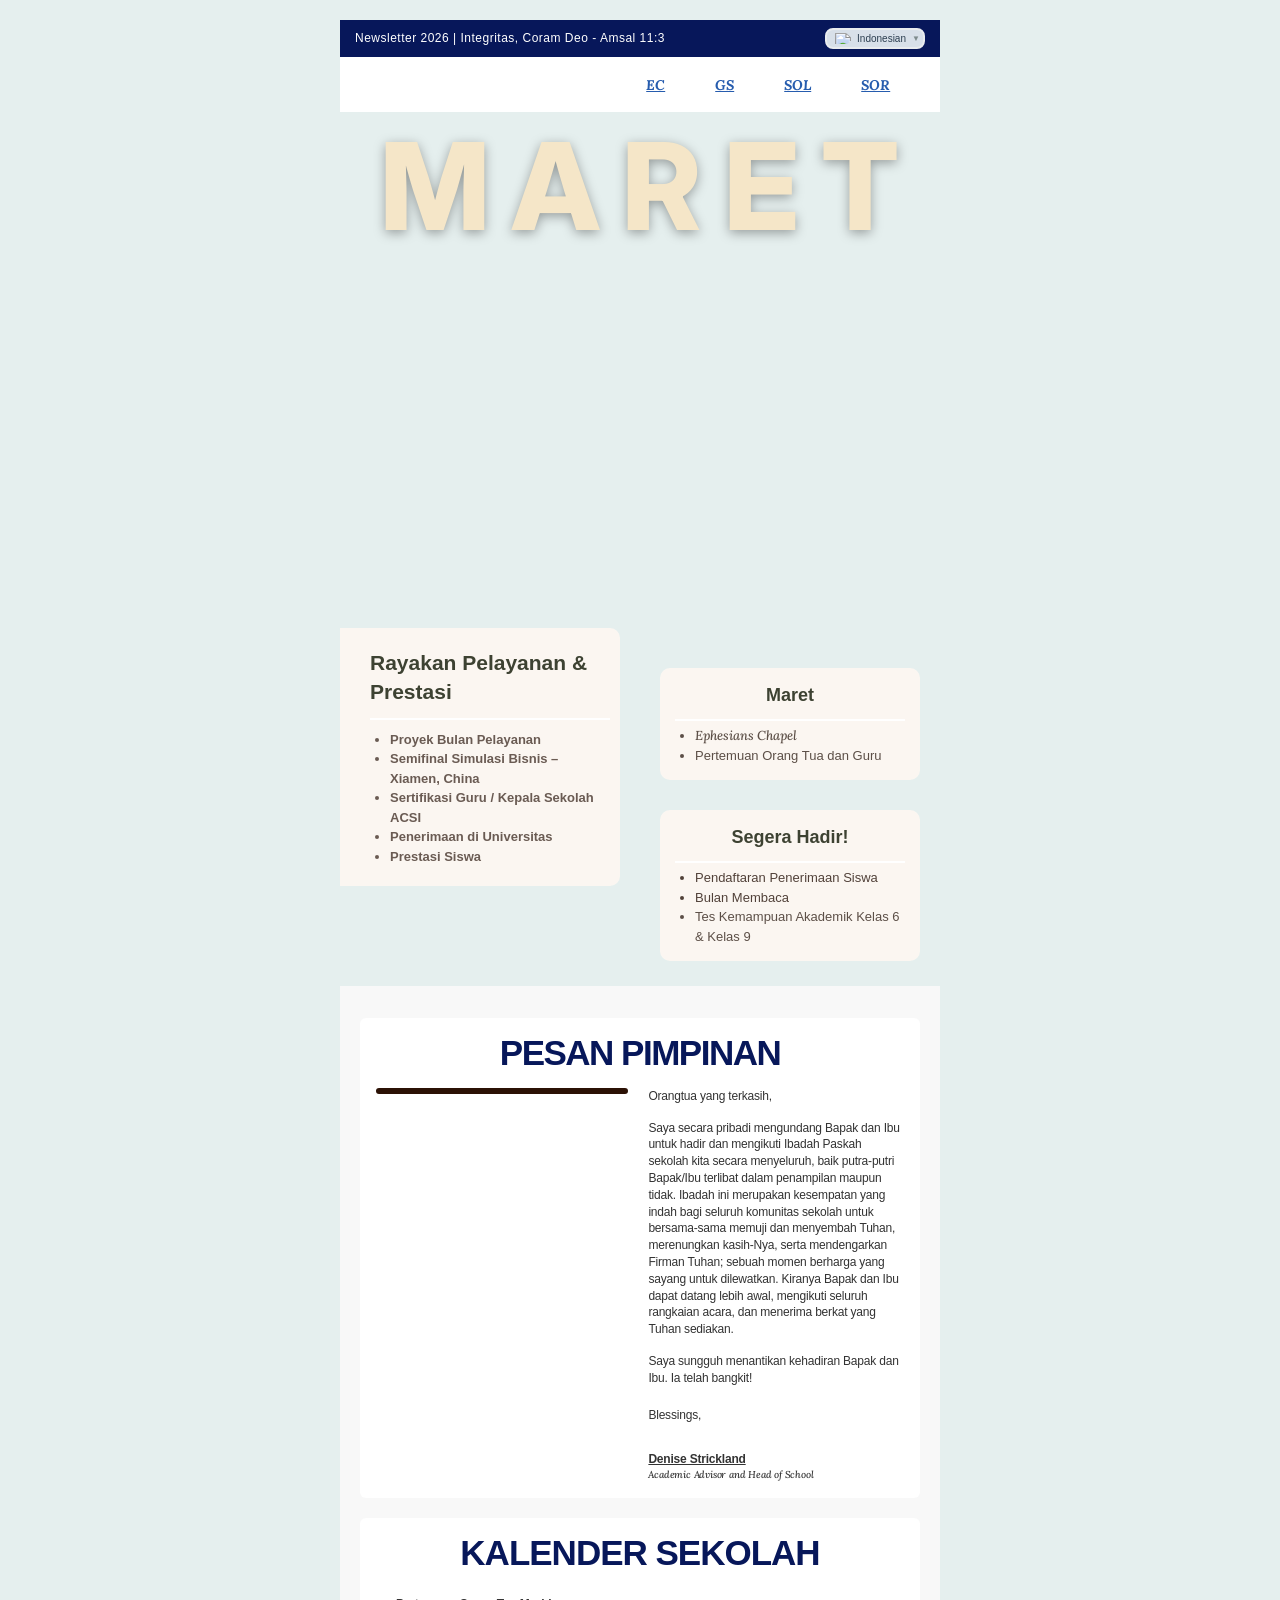
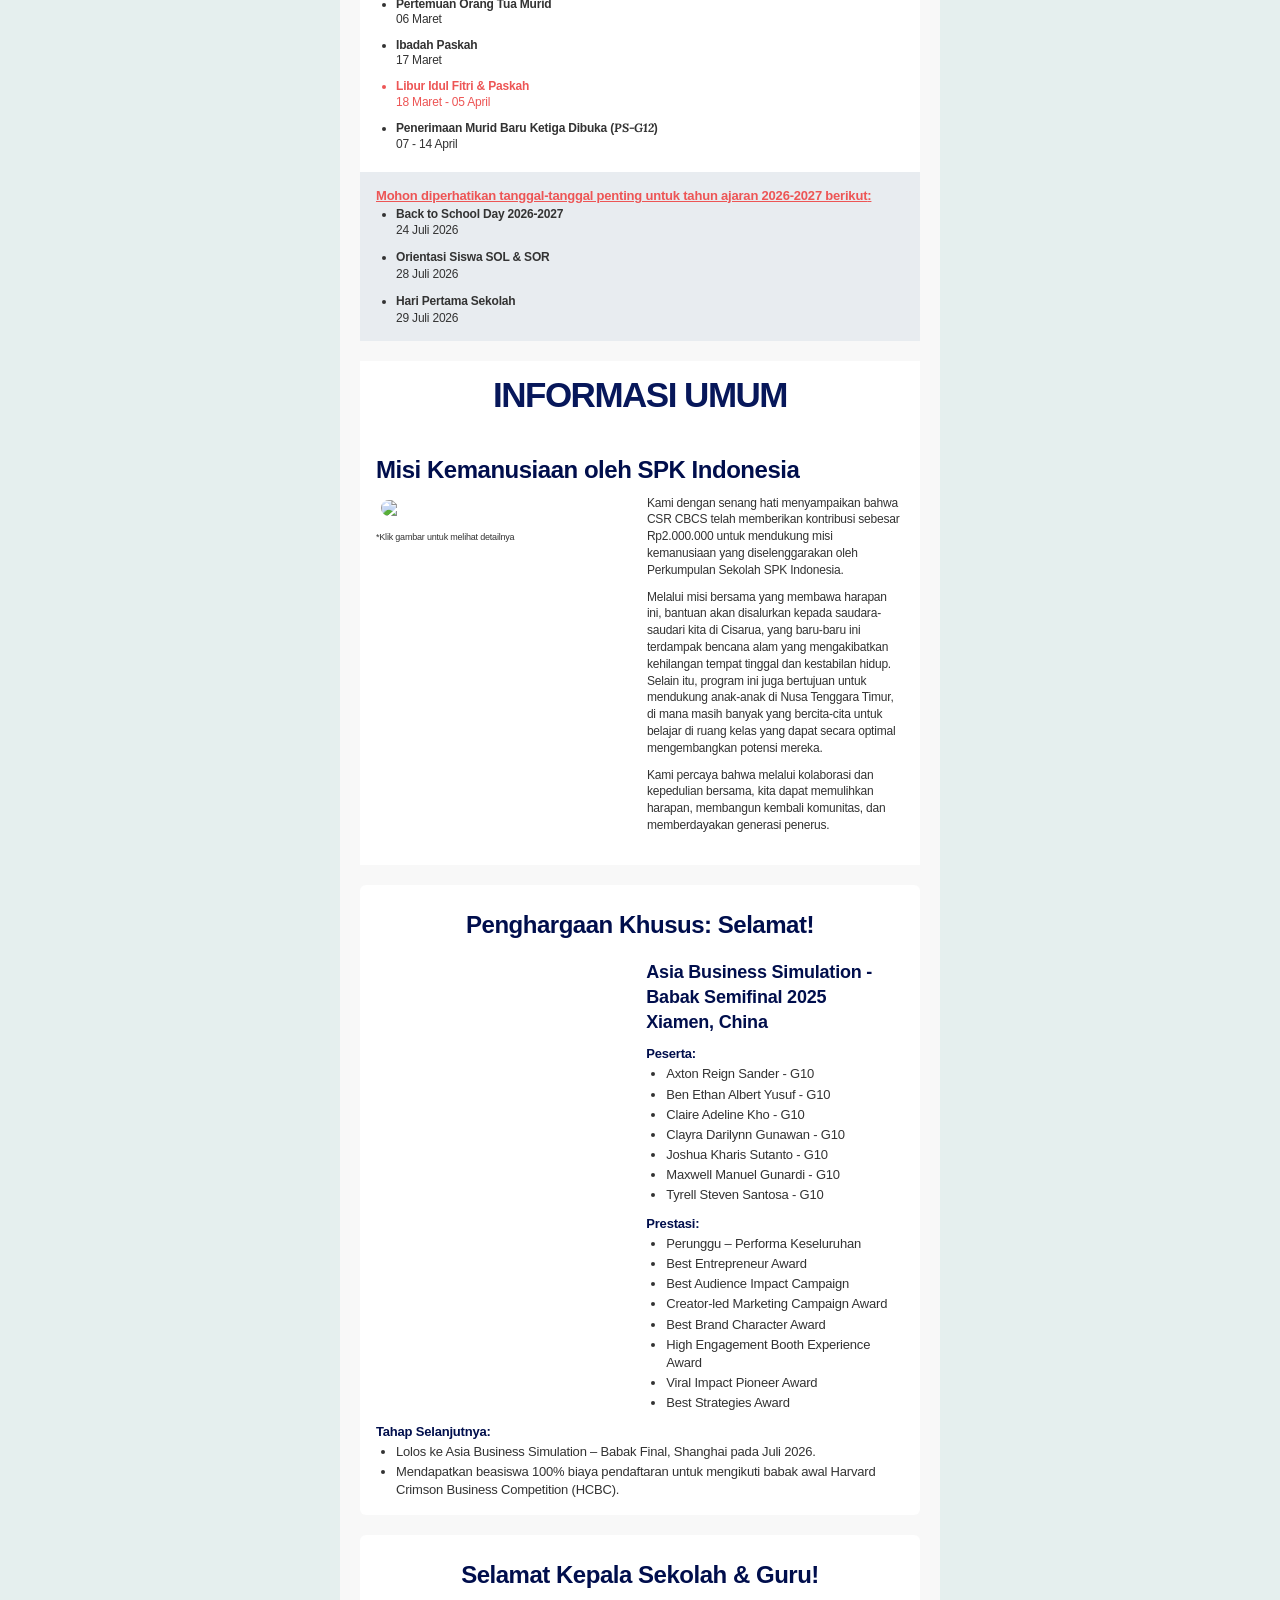
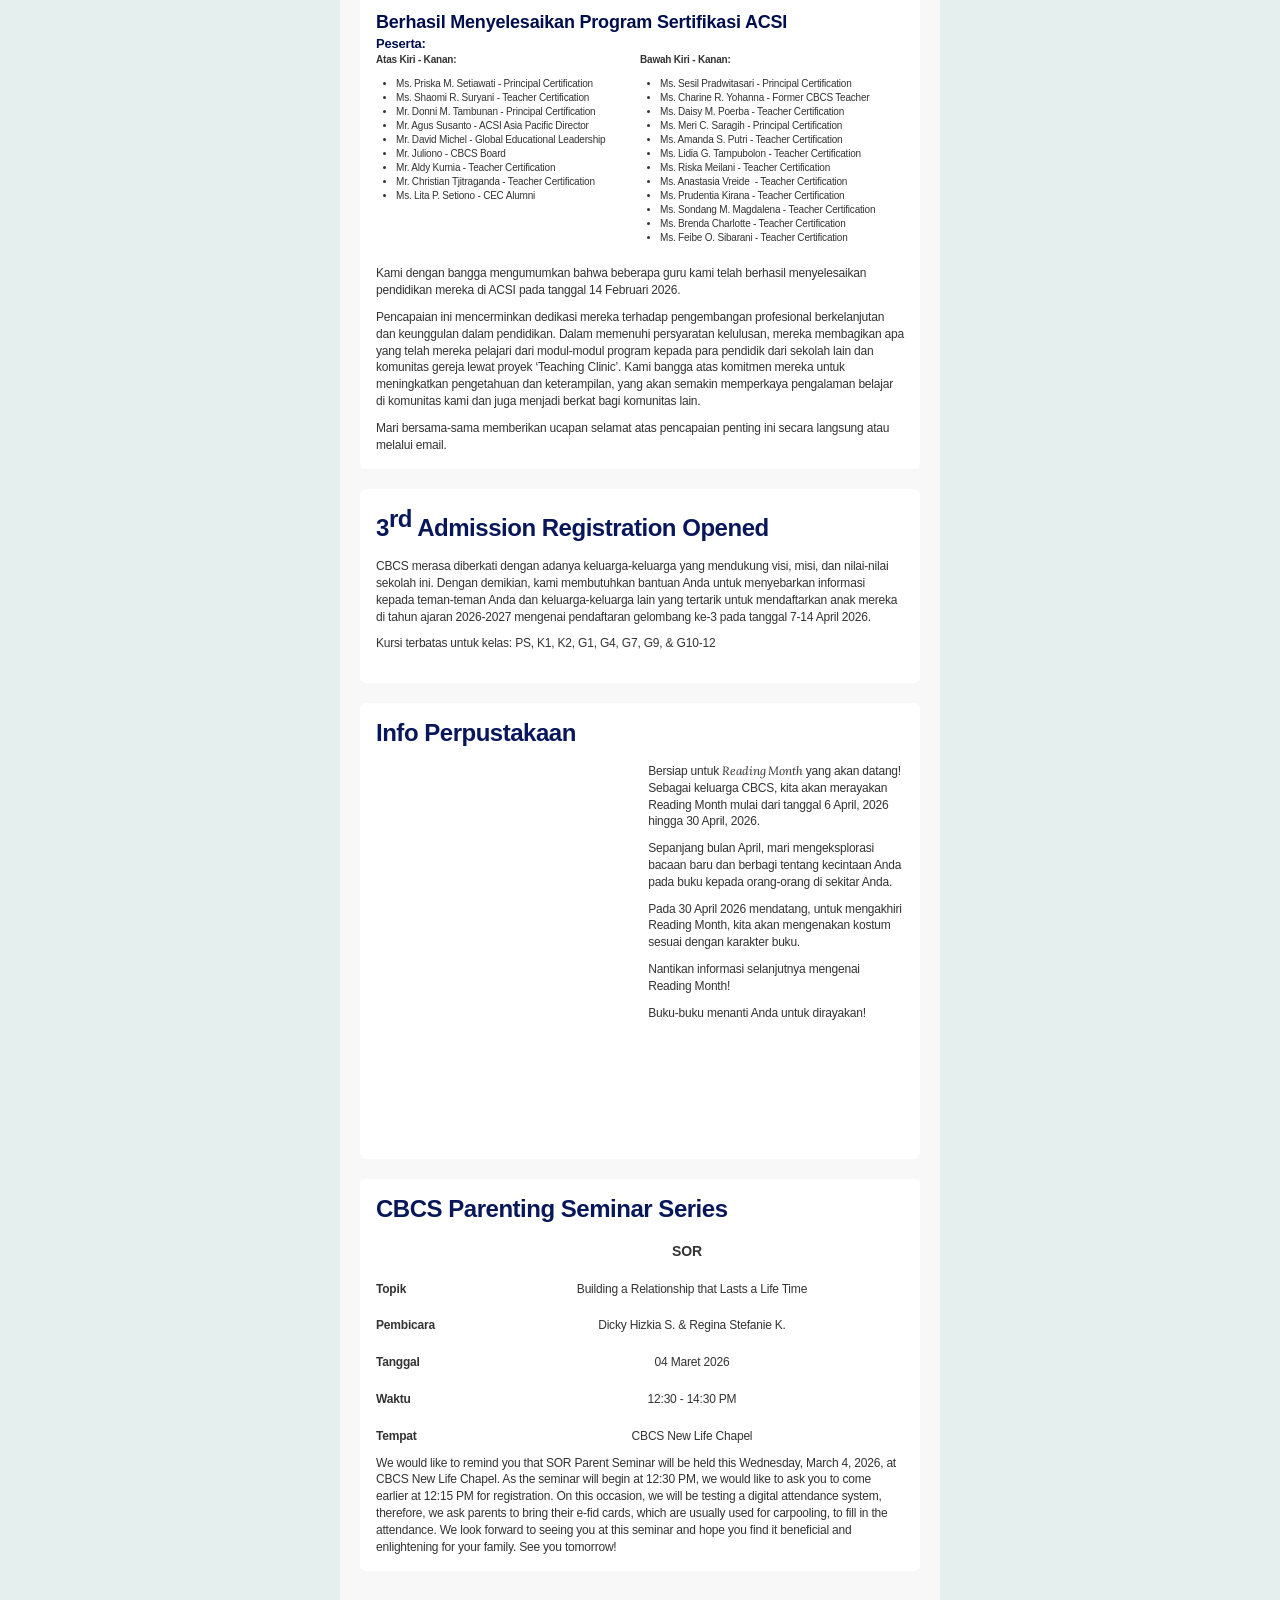
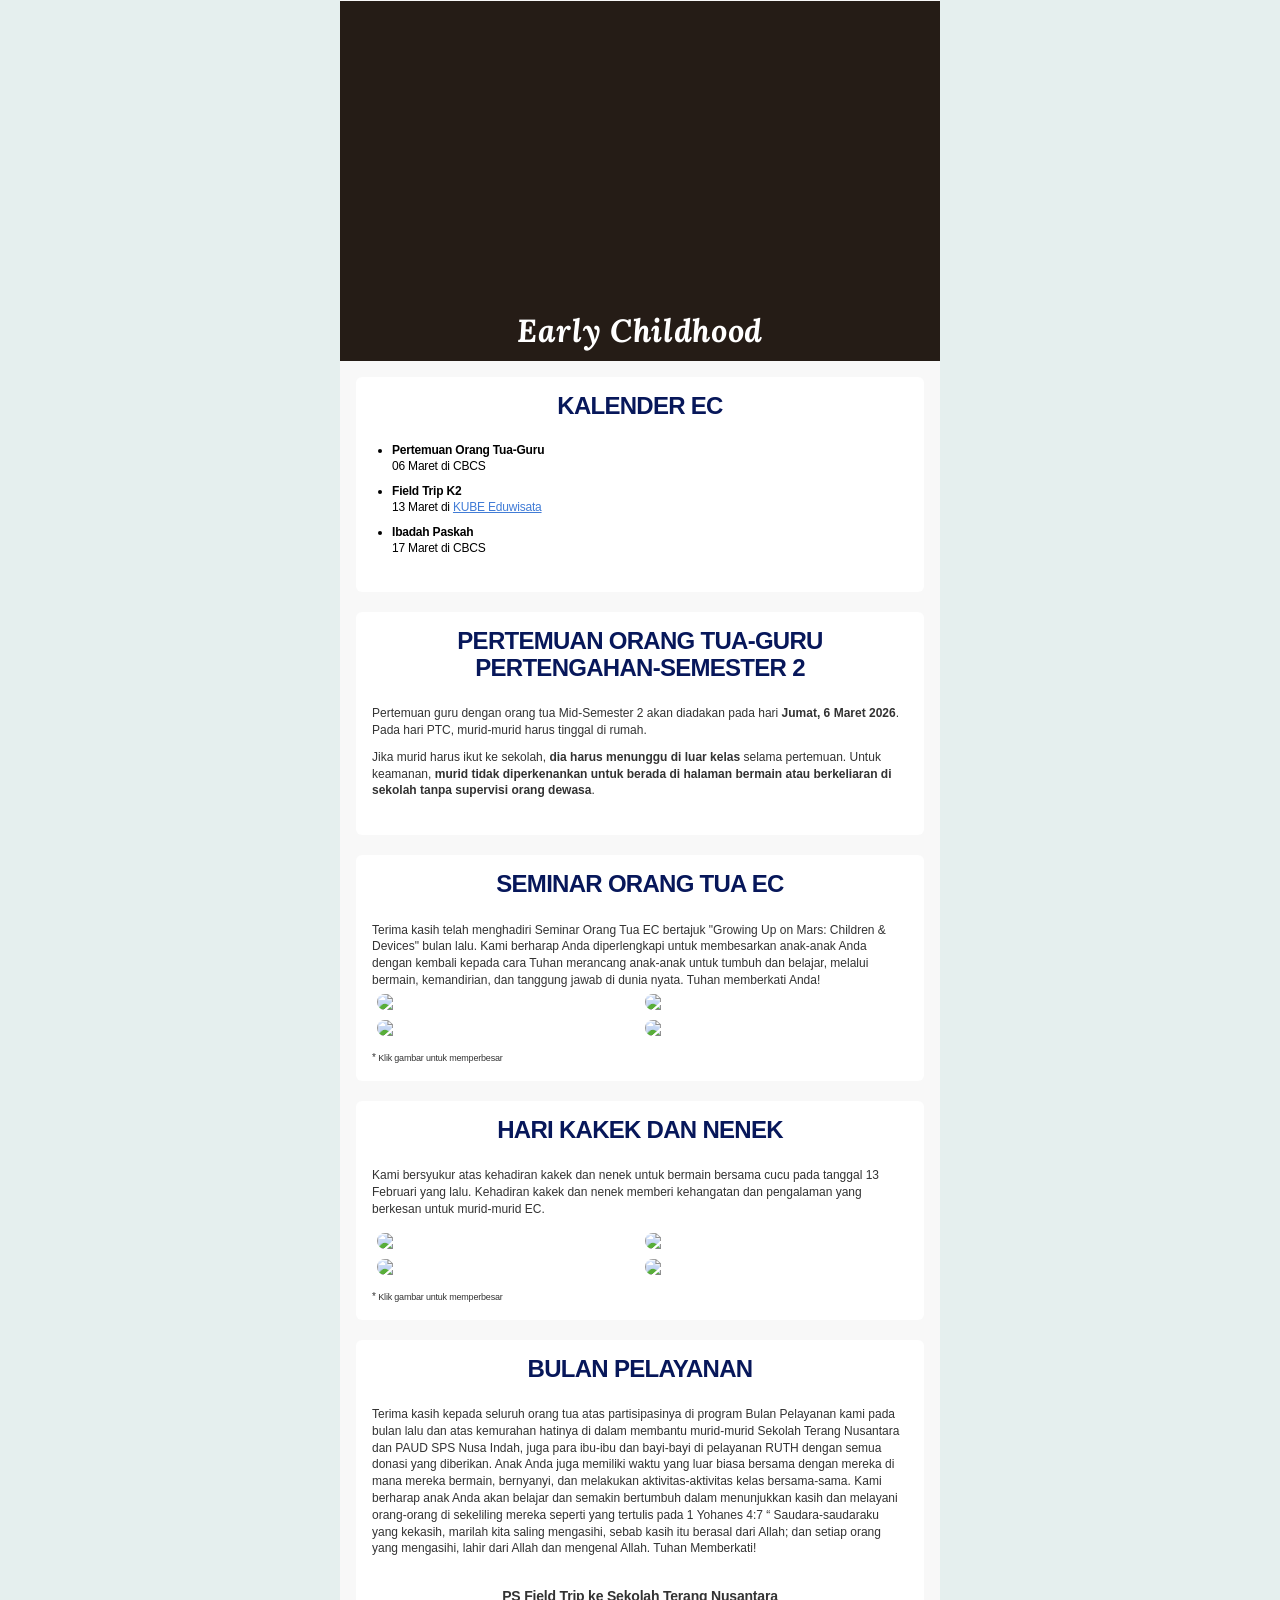
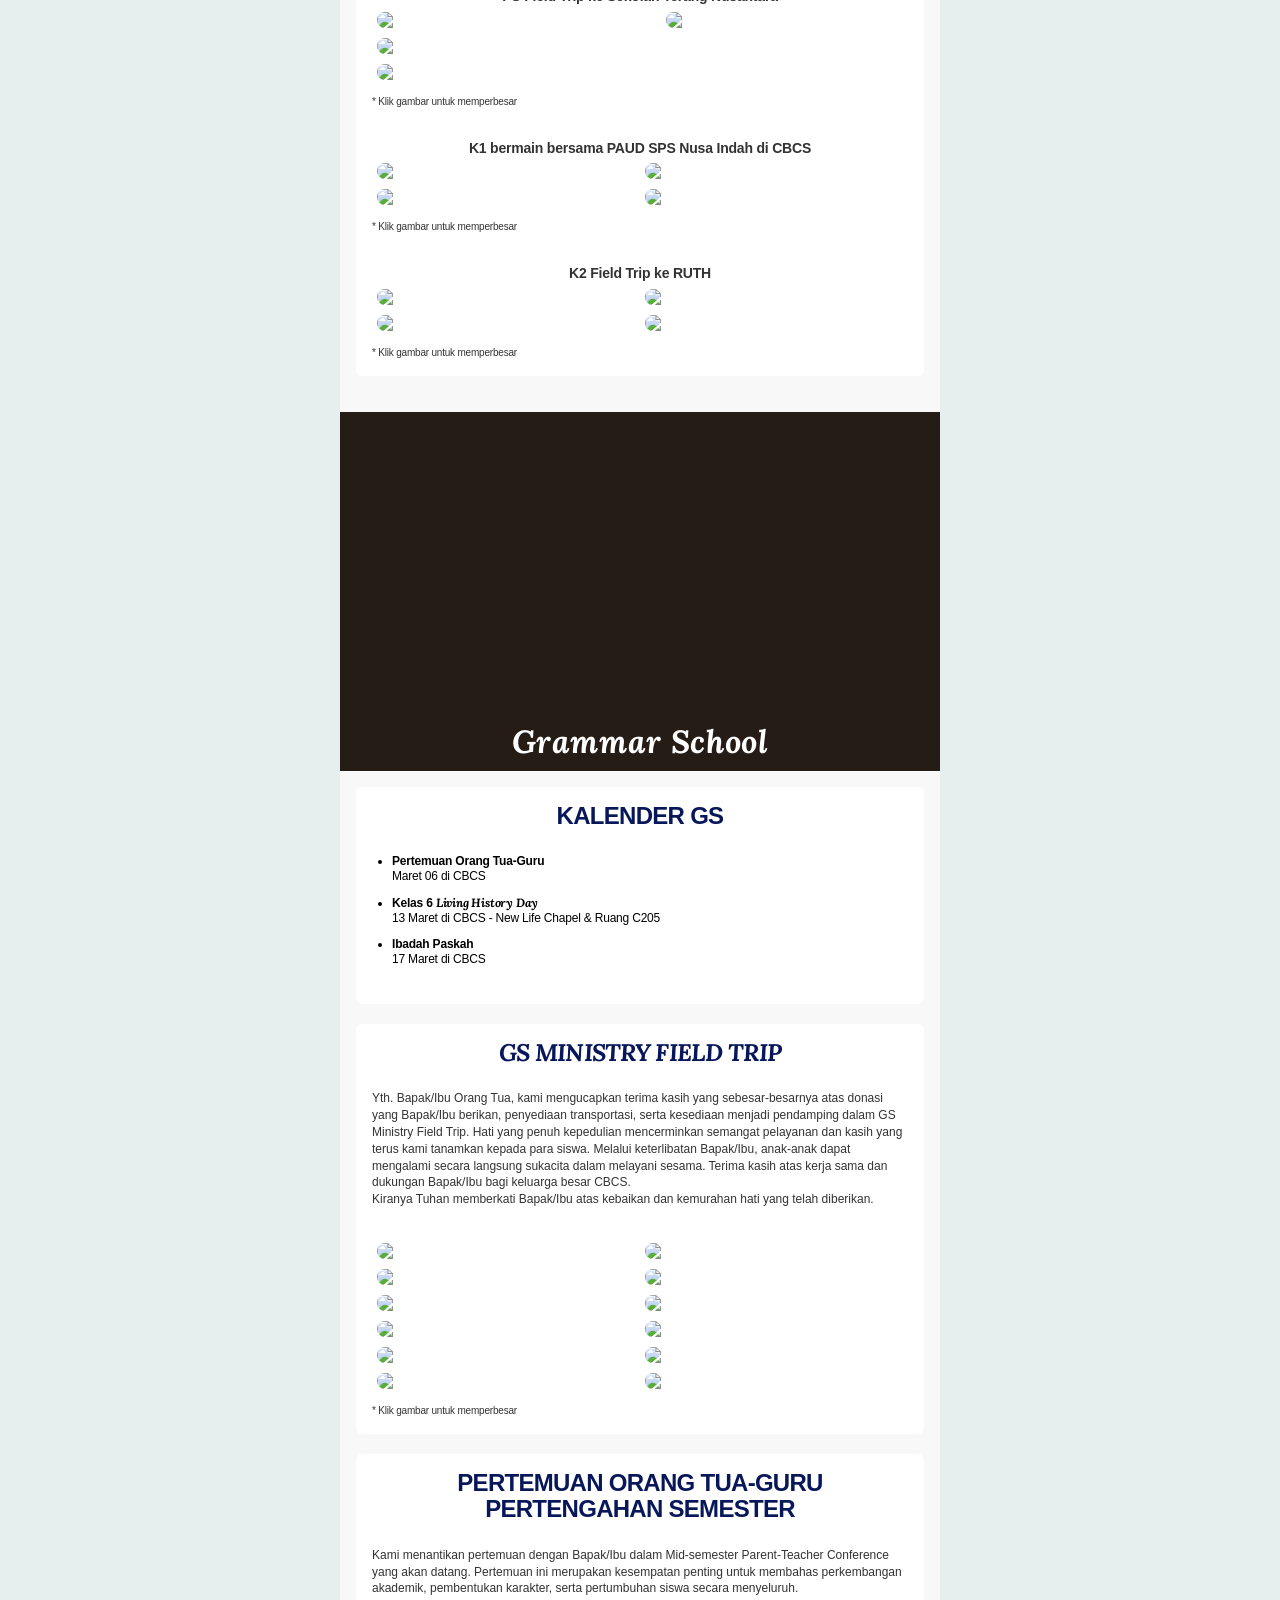
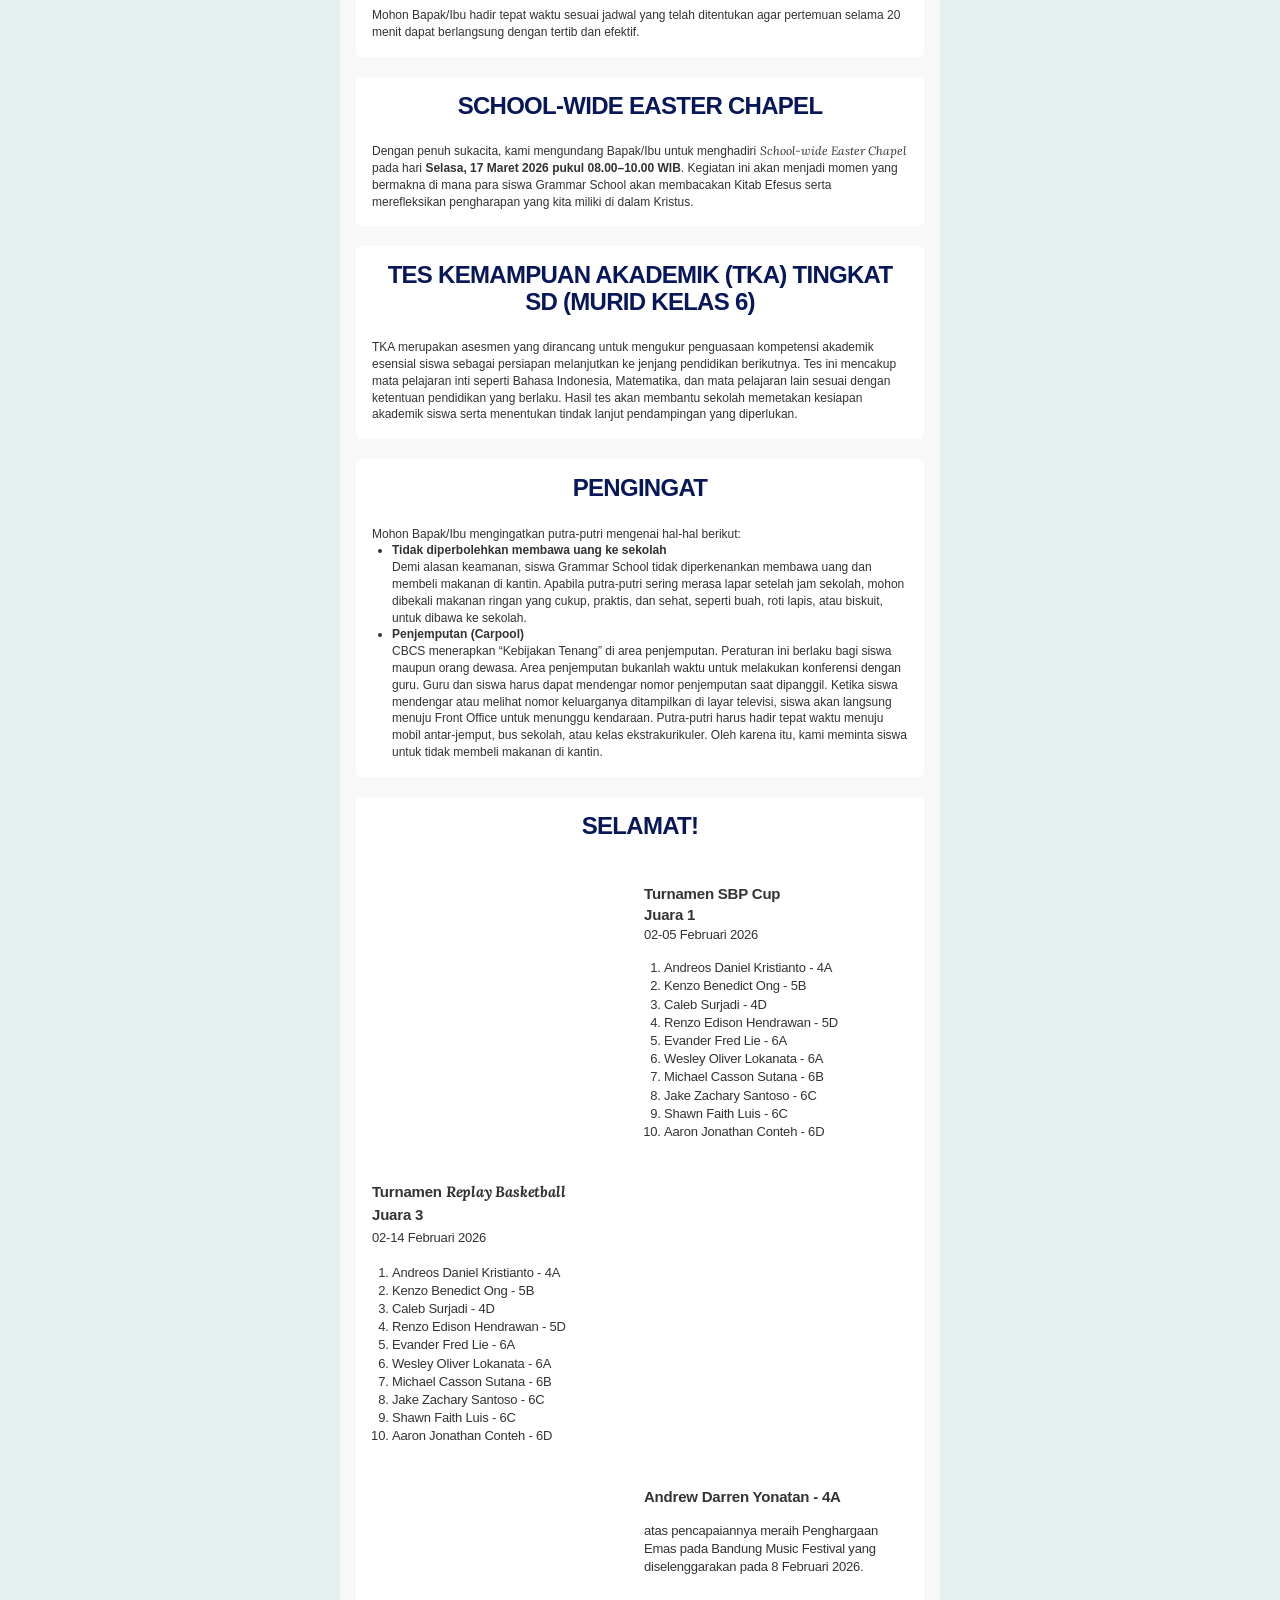
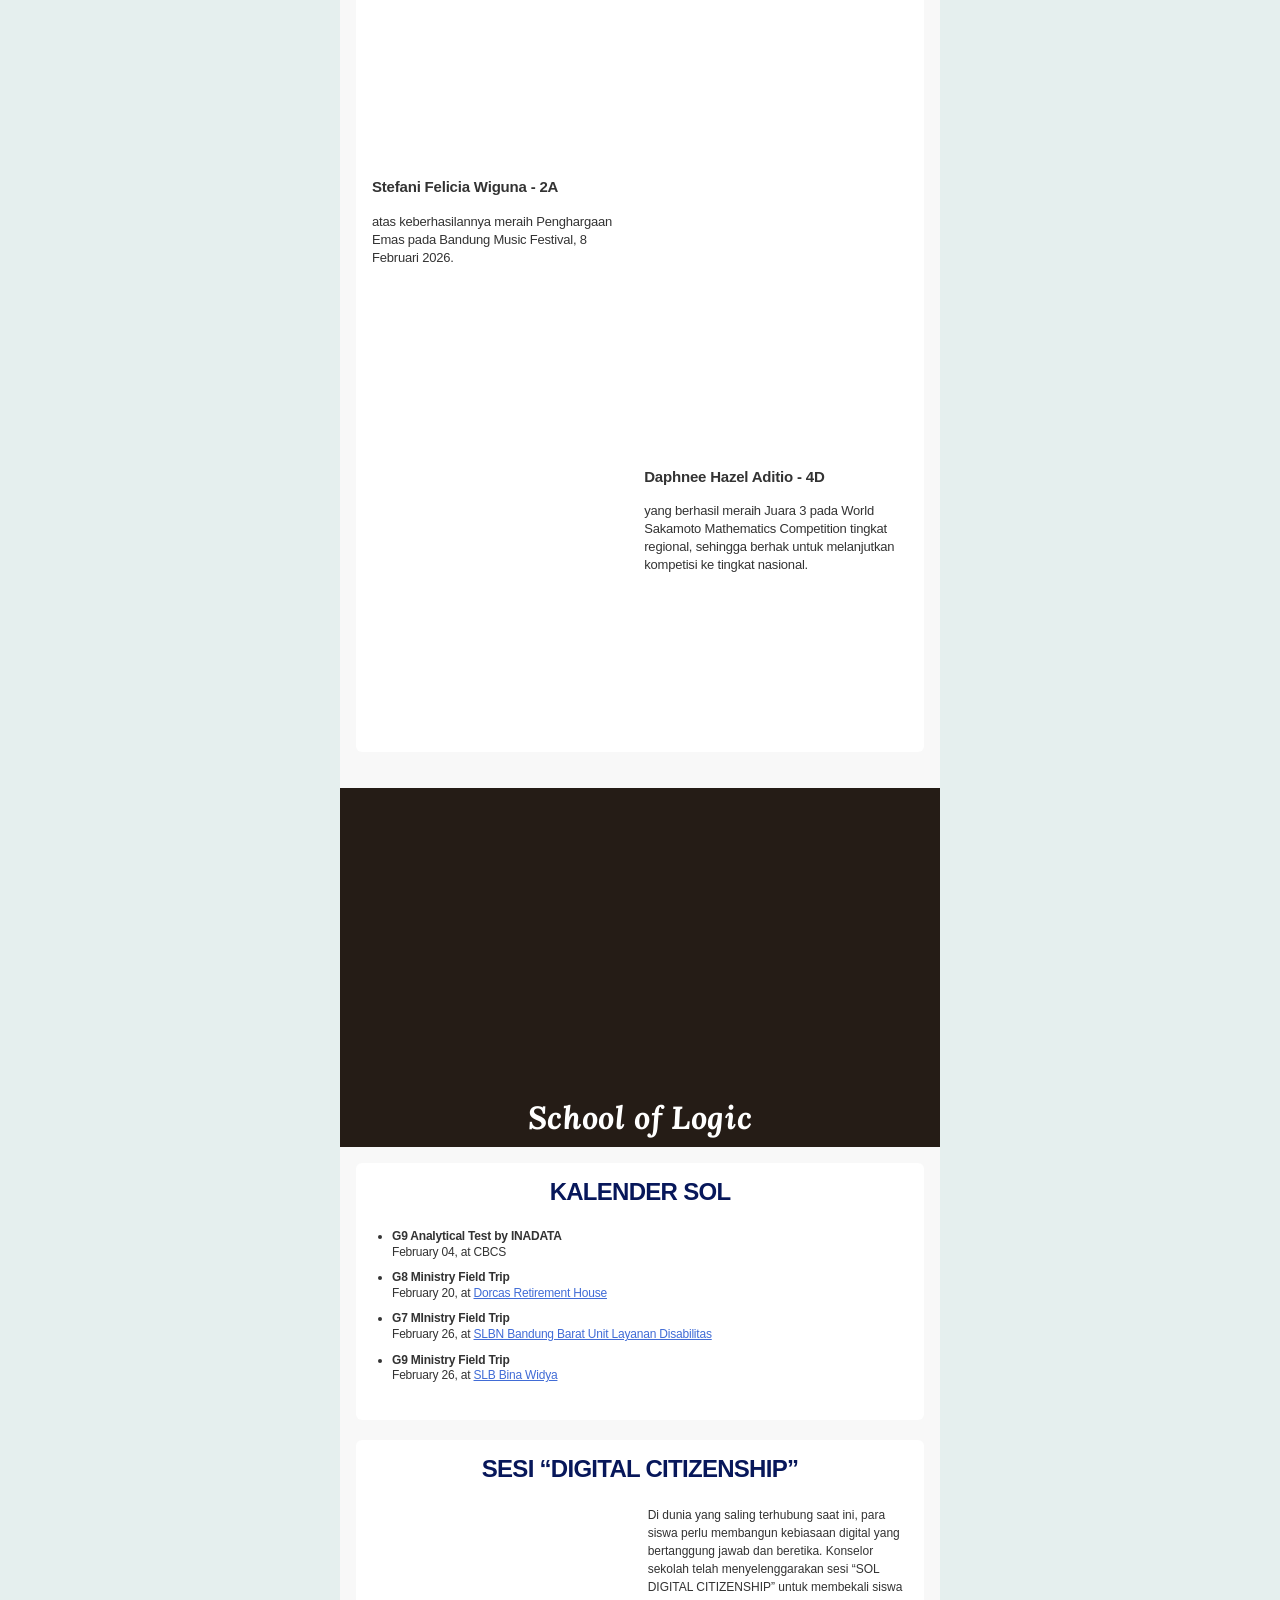
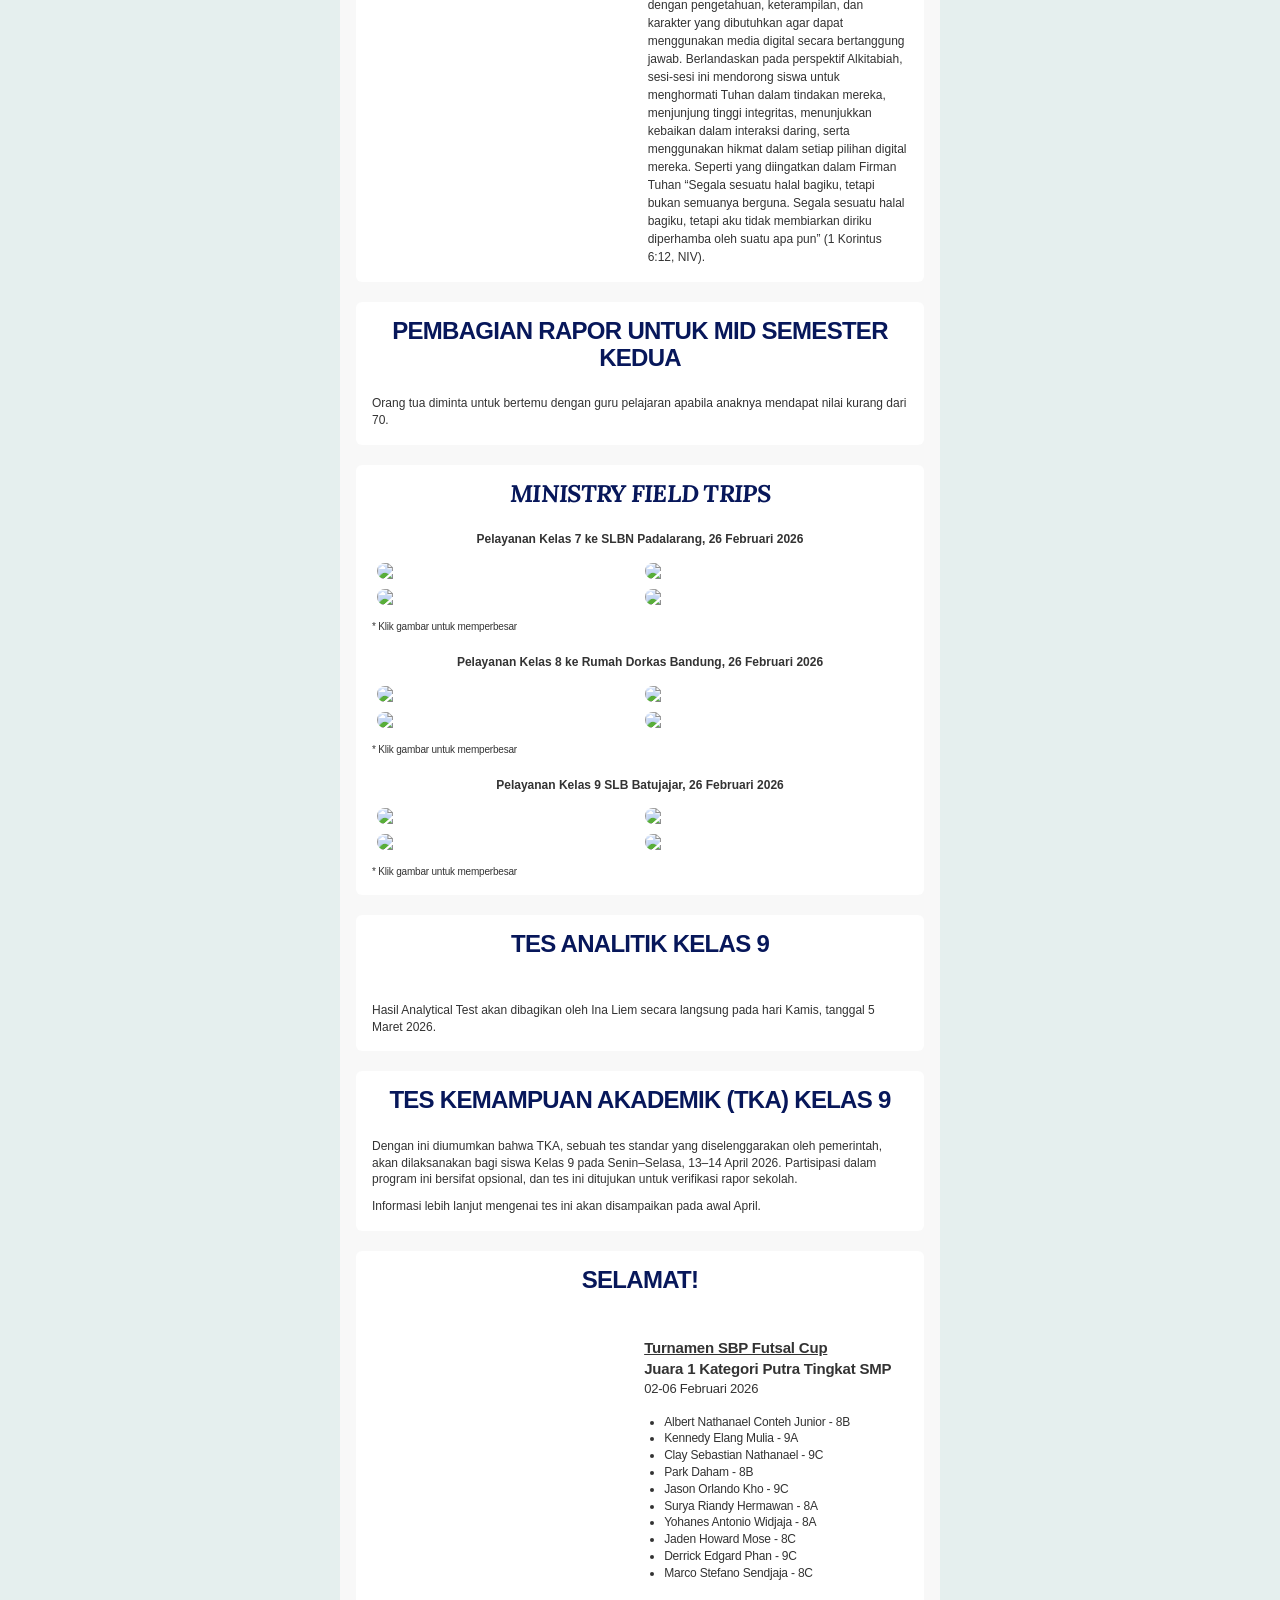
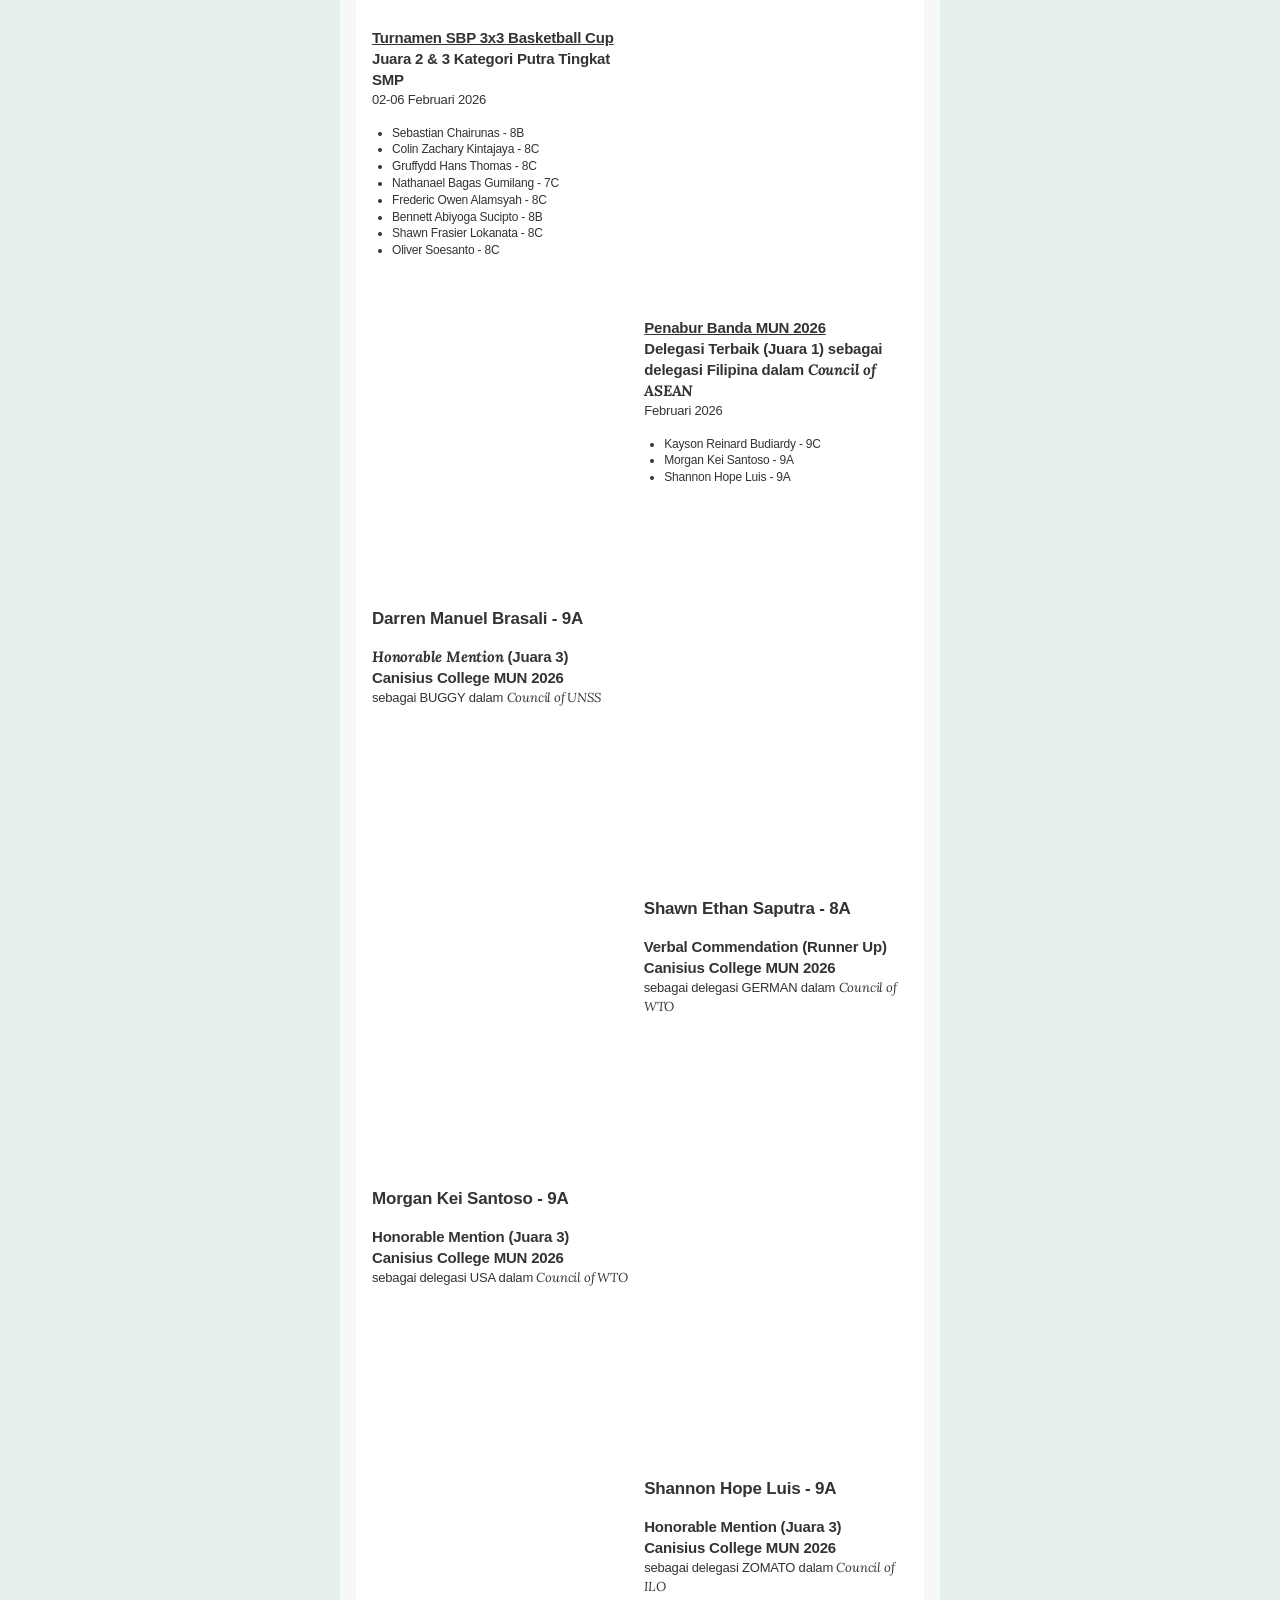
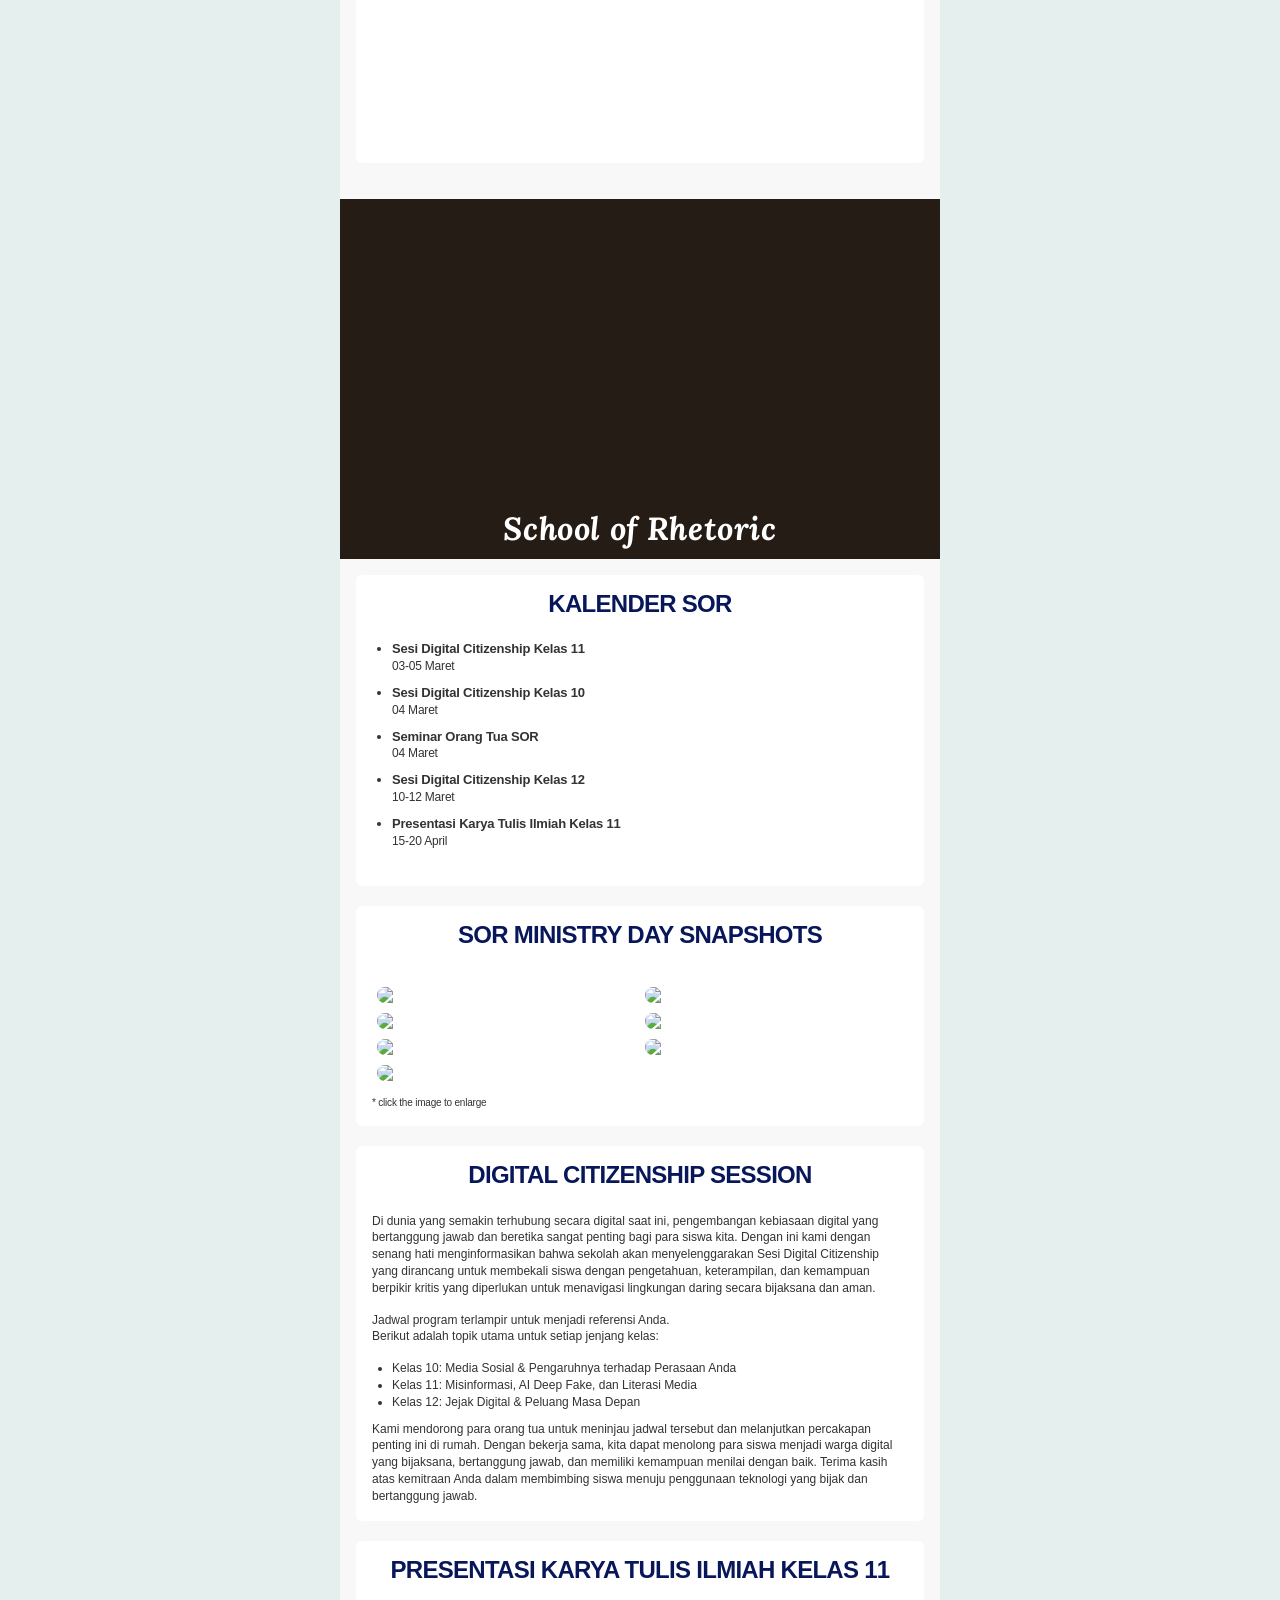
==== commit baccacef: "update index id" ====
--- a/id/index.html
+++ b/id/index.html
@@ -138,7 +138,7 @@
  </style>
  <!--<![endif]-->
  <!-- Hover Button & Favicon -->
- <link href="https://cahayabangsa.org/newsletter/hover-button.css" rel="stylesheet" />
+ <link href="../hover-button.css" rel="stylesheet" />
  <link rel="shortcut icon" href="https://cahayabangsa.org/newsletter/favicon-cb-16.png" />
  <!-- End Hover Button & Favicon -->
  <style>
@@ -290,11 +290,11 @@
 										</button>
 										<div class="dropdown-menu" id="langMenu">
 											<!-- Redirect URLs in HTML only -->
-											<a href="https://cahayabangsa.org/newsletter/mar-26/" class="lang-option" data-lang="en">
+											<a href="../" class="lang-option" data-lang="en">
 												<img data-flag="en" alt="English" class="flag-icon">
 												<span>English</span>
 											</a>
-											<a href="https://cahayabangsa.org/newsletter/mar-26/id" class="lang-option" data-lang="id">
+											<a href="#" class="lang-option" data-lang="id">
 												<img data-flag="id" alt="Indonesian" class="flag-icon">
 												<span>Indonesian</span>
 											</a>
--- a/hover-button.css
+++ b/hover-button.css
@@ -0,0 +1,222 @@
+#back-to-top-btn {
+  display: none;
+  position: fixed;
+  bottom: 20px;
+  right: 20px;
+  /*font-size: 26px;*/
+  width: 30px;
+  height: 30px;
+  background-color: #fff;
+  color: #333;
+  cursor: pointer;
+  outline: none;
+  border: 3px solid #333;
+  border-radius: 50%;
+  transition-duration: 0.2s;
+  transition-timing-function: ease-in-out;
+  transition-property: background-color, color;
+}
+#back-to-top-btn:hover, #back-to-top-btn:focus {
+  background-color: #333;
+  color: #fff;  
+}
+
+/* Animations */
+.btnEntrance {
+  animation-duration: 0.5s;
+  animation-fill-mode: both;
+  animation-name: btnEntrance;
+}
+
+/* fadeInUp */
+@keyframes btnEntrance {
+  from {
+    opacity: 0;
+    transform: translate3d(0, 100%, 0);
+  }
+  to {
+    opacity: 1;
+    transform: translate3d(0, 0, 0);
+  }
+}
+
+.btnExit {
+  animation-duration: 0.25s;
+  animation-fill-mode: both;  
+  animation-name: btnExit;
+}
+
+/* fadeOutDown */
+@keyframes btnExit {
+  from {
+    opacity: 1;
+  }
+  to {
+    opacity: 0;
+    transform: translate3d(0, 100%, 0);
+  }
+}
+
+
+
+/* LANGUAGE SECTION */
+
+
+/* Language selector styles */
+.language-selector {
+    margin: 0;
+    display: flex;
+    justify-content: right;
+}
+
+.dropdown {
+    position: relative;
+    display: inline-block;
+    width: 100%;
+    max-width: 100px; /* button width only */
+}
+
+/* Toggle button */
+.dropdown-toggle {
+    background-color: #d8e0e9;
+    border: 2px solid #e9ecef;
+    border-radius: 8px;
+    padding: 3px 3px;
+    width: 100%;
+    display: flex;
+    align-items: center;
+	text-align: left;
+    justify-content: space-between;
+    cursor: pointer;
+	font-family: 'Lora', Arial, Helvetica, sans-serif;
+    font-size: 10px;
+    font-weight: 500;
+    color: #2c3e50;
+    transition: all 0.3s ease;
+}
+
+.dropdown-toggle:hover {
+    background-color: #e9ecef;
+    border-color: #3498db;
+}
+
+.dropdown-toggle:focus {
+    outline: none;
+    box-shadow: 0 0 0 3px rgba(52, 152, 219, 0.3);
+}
+
+.dropdown-toggle .arrow {
+    font-family: 'Lora', Arial, Helvetica, sans-serif;
+	font-size: 8px;
+    color: #7f8c8d;
+    transition: transform 0.3s;
+	padding: 0px 0px 0px 5px;
+}
+
+.dropdown.open .arrow {
+    transform: scaleY(-1);
+}
+
+/* Flags */
+.flag-icon {
+    width: 16px;
+    height: 11px;
+    border-radius: 2px;
+    object-fit: cover;
+	padding: 0px 5px 0px 5px;
+}
+
+/* Dropdown menu */
+.dropdown-menu {
+    position: absolute;
+    top: 100%;
+    right: -5%;
+    width: auto;
+    min-width: 50px;
+    background-color: #fff;
+    border-radius: 8px;
+    box-shadow: 0 5px 10px rgba(0, 0, 0, 0.1);
+    margin-top: 5px;
+    opacity: 0;
+    visibility: hidden;
+    transform: translateY(10px);
+    transition: all 0.3s ease;
+    z-index: 100;
+}
+
+.dropdown.open .dropdown-menu {
+    opacity: 1;
+    visibility: visible;
+    transform: translateY(0);
+}
+
+/* Language options */
+.lang-option {
+    display: flex;
+    align-items: center;
+    gap: 5px;
+    padding: 8px 10px;
+    text-decoration: none;
+    color: #2c3e50;
+    border-bottom: 1px solid #f1f1f1;
+    transition: all 0.2s ease;
+}
+
+.lang-option:last-child {
+    border-bottom: none;
+}
+
+.lang-option span {
+    white-space: nowrap;
+}
+
+.lang-option:hover {
+    background-color: #f8f9fa;
+    color: #3498db;
+}
+
+.lang-option.active {
+    background-color: #e3f2fd;
+    color: #3498db;
+    font-weight: 600;
+}
+
+/* FORCE language text visibility (override global styles) */
+.lang-option span {
+    display: inline-block !important;
+	font-family: 'Lora', Arial, Helvetica, sans-serif !important;
+    font-size: 12px !important;
+    font-weight: 500 !important;
+    color: #2c3e50 !important;
+    text-indent: 0 !important;
+    visibility: visible !important;
+    opacity: 1 !important;
+    white-space: nowrap !important;
+}
+
+
+
+/* ROUND CHECK list ul li */
+
+.roundcheck-list {
+    list-style: none;        /* remove default bullets */
+    padding-left: 0;
+}
+
+.roundcheck-list li {
+    position: relative;
+    padding-left: 1.4rem;      /* space for the custom bullet */
+    margin-bottom: 0.2rem !important;
+}
+
+.roundcheck-list li::before {
+    content: "";
+    position: absolute;
+    left: 0;
+    top: 0.15rem;             /* adjust vertical alignment */
+    width: 0.9rem;           /* size of the bullet */
+    height: 0.9rem;
+    background-image: url('data:image/svg+xml;utf8,<svg width="24" height="24" viewBox="0 0 24 24" fill="none" xmlns="http://www.w3.org/2000/svg"><path d="M21 12C21 16.9706 16.9706 21 12 21C7.02944 21 3 16.9706 3 12C3 7.02944 7.02944 3 12 3C16.9706 3 21 7.02944 21 12Z" stroke="black" stroke-width="2" stroke-linecap="round" stroke-linejoin="round"/><path d="M7.5 11.3497L10.5 15.3497L16.5 9.34998" stroke="black" stroke-width="2" stroke-linecap="round" stroke-linejoin="round"/></svg>');
+    background-size: contain;
+    background-repeat: no-repeat;
+}
